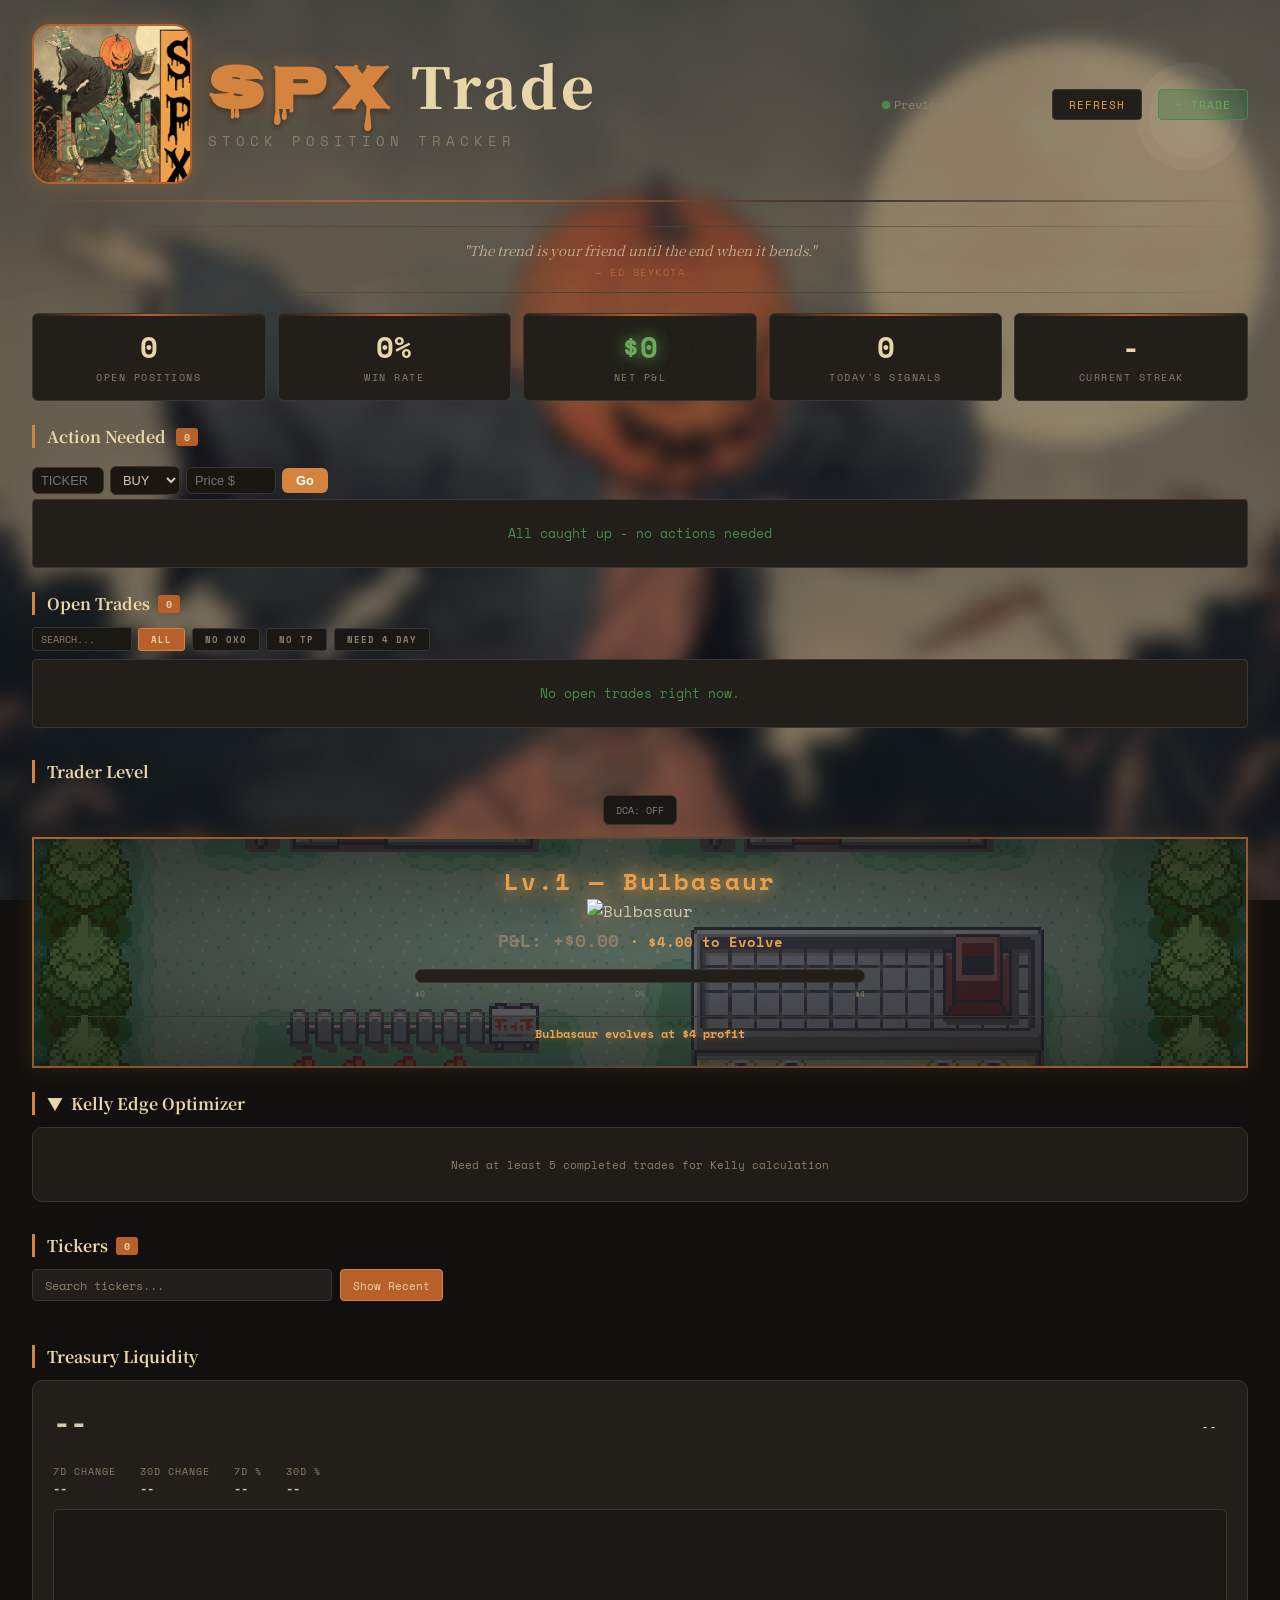
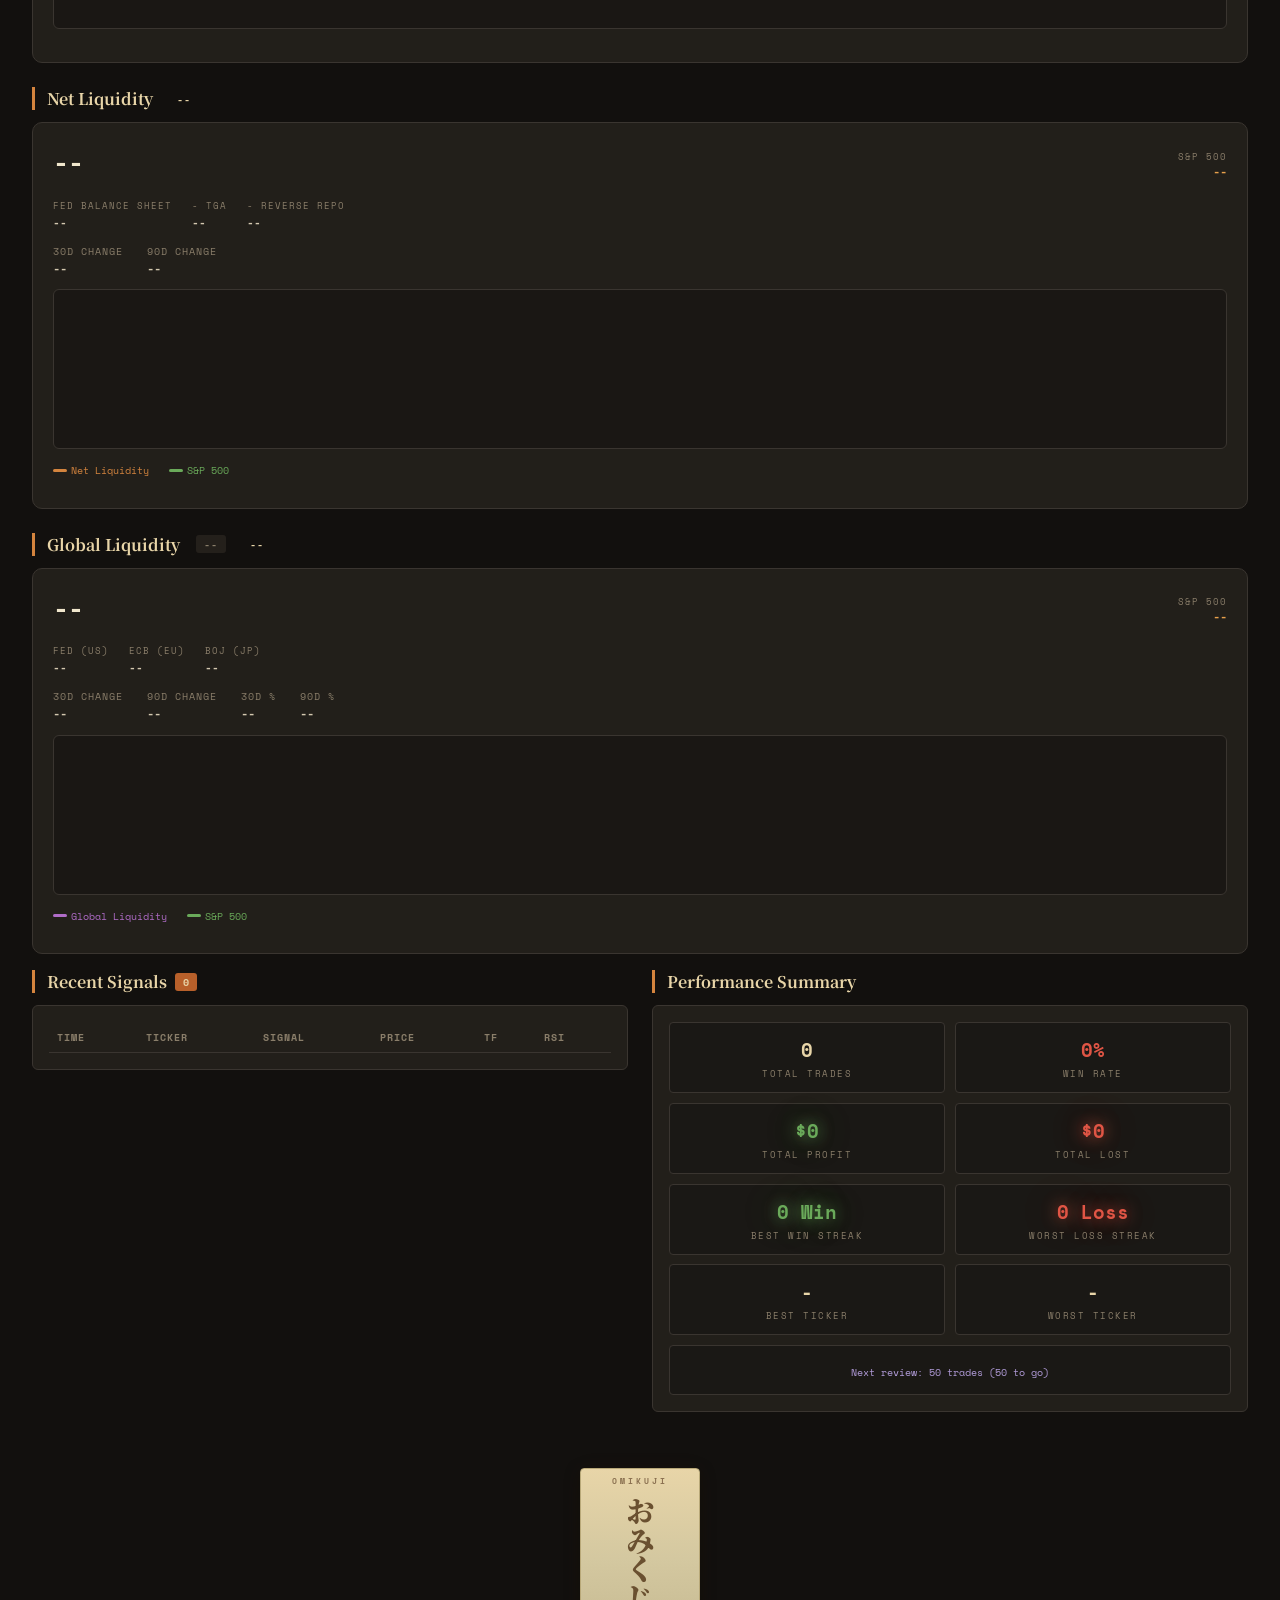
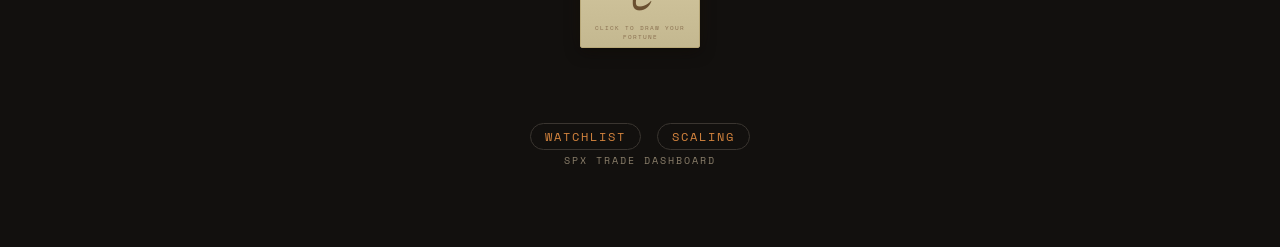
==== index.html @ b1666b26 "Add 1/64, 1/128, 1/256 Kelly fraction cards for smaller position sizing Co-Authored-By: Claude Opus " ====
<!DOCTYPE html>
<html lang="en">
<head>
    <meta charset="UTF-8">
    <meta name="viewport" content="width=device-width, initial-scale=1.0, maximum-scale=1.0, user-scalable=no">
    <meta name="theme-color" content="#12100e">
    <meta name="apple-mobile-web-app-capable" content="yes">
    <meta name="apple-mobile-web-app-status-bar-style" content="black-translucent">
    <link rel="manifest" href="manifest.json">
    <link rel="apple-touch-icon" href="icon-192.png">
    <title>SPX Trade Dashboard</title>
    <link rel="preconnect" href="https://fonts.googleapis.com">
    <link rel="preconnect" href="https://fonts.gstatic.com" crossorigin>
    <link href="https://fonts.googleapis.com/css2?family=Nosifer&family=Noto+Serif+JP:wght@400;700;900&family=Space+Mono:wght@400;700&display=swap" rel="stylesheet">
    <style>
        * { margin: 0; padding: 0; box-sizing: border-box; }

        :root {
            --bg-deep: #12100e;
            --bg-dark: #1a1815;
            --bg-card: #221f1a;
            --bg-card-hover: #2a2620;
            --border: #3a3530;
            --border-light: #4a4238;
            --text: #d4c8b0;
            --text-dim: #8a7e6a;
            --text-bright: #f0e6cc;
            --pumpkin: #d4843e;
            --pumpkin-glow: #e8a04c;
            --pumpkin-deep: #b8602a;
            --green-candle: #4a8a4a;
            --green-bright: #6aaa5a;
            --green-dim: #3d5c3d;
            --red-candle: #c44b3f;
            --red-bright: #e05545;
            --cream: #e8d5a8;
            --moon: #f5ecd0;
            --navy: #2d3040;
        }

        body {
            font-family: 'Space Mono', 'Noto Serif JP', monospace;
            background: var(--bg-deep);
            color: var(--text);
            min-height: 100vh;
            overflow-x: hidden;
            position: relative;
        }

        /* Full background image */
        .bg-watermark {
            position: fixed;
            top: -15vh; left: 0;
            width: 100vw;
            height: 115vh;
            object-fit: cover;
            object-position: center top;
            opacity: 0.55;
            pointer-events: none;
            z-index: 0;
        }

        /* ============ SVG BACKGROUND SCENE ============ */
        .scene-bg {
            position: fixed;
            top: 0; left: 0;
            width: 100%; height: 100%;
            z-index: 0;
            pointer-events: none;
        }

        /* ============ FOG ANIMATION ============ */
        @keyframes drift-right {
            0% { transform: translateX(-10%); opacity: 0.3; }
            50% { opacity: 0.5; }
            100% { transform: translateX(10%); opacity: 0.3; }
        }
        @keyframes drift-left {
            0% { transform: translateX(10%); opacity: 0.25; }
            50% { opacity: 0.45; }
            100% { transform: translateX(-10%); opacity: 0.25; }
        }
        @keyframes moon-glow {
            0%, 100% { filter: drop-shadow(0 0 30px #f5ecd044); }
            50% { filter: drop-shadow(0 0 50px #f5ecd066); }
        }
        @keyframes sway {
            0%, 100% { transform: rotate(-2deg); }
            50% { transform: rotate(2deg); }
        }
        @keyframes sway-reverse {
            0%, 100% { transform: rotate(2deg); }
            50% { transform: rotate(-2deg); }
        }
        @keyframes float-coin {
            0%, 100% { transform: translateY(0) rotate(0deg); opacity: 0.15; }
            50% { transform: translateY(-8px) rotate(10deg); opacity: 0.25; }
        }

        /* ============ MAIN CONTENT ============ */
        .content {
            position: relative;
            z-index: 1;
            padding: 1.5rem 2rem 4rem;
            max-width: 1400px;
            margin: 0 auto;
        }

        /* ============ HEADER ============ */
        .header {
            display: flex;
            justify-content: space-between;
            align-items: center;
            margin-bottom: 1.5rem;
            padding-bottom: 1rem;
            border-bottom: 2px solid var(--border);
            border-image: linear-gradient(90deg, transparent, var(--pumpkin-deep), var(--border), transparent) 1;
        }
        .header-left {
            display: flex;
            align-items: center;
            gap: 1rem;
        }
        .header-logo {
            width: 160px;
            height: 160px;
            border-radius: 18px;
            border: 2px solid var(--pumpkin-deep);
            box-shadow: 0 0 25px #d4843e44;
            object-fit: cover;
        }
        .header h1 {
            font-family: 'Noto Serif JP', serif;
            font-size: 3.5rem;
            font-weight: 900;
            color: var(--cream);
            letter-spacing: 3px;
            line-height: 1;
        }
        .header h1 span {
            font-family: 'Nosifer', cursive;
            font-size: 3.8rem;
            color: var(--pumpkin);
            text-shadow: 0 0 25px #d4843e44, 0 3px 6px #00000066;
            letter-spacing: 6px;
        }
        .header-sub {
            font-size: 0.85rem;
            color: var(--text-dim);
            letter-spacing: 5px;
            text-transform: uppercase;
            margin-top: 4px;
        }
        .header-right {
            display: flex;
            align-items: center;
            gap: 1rem;
            font-size: 0.75rem;
            color: var(--text-dim);
        }
        .refresh-btn {
            background: var(--bg-card);
            border: 1px solid var(--border);
            color: var(--pumpkin-glow);
            padding: 6px 16px;
            border-radius: 4px;
            cursor: pointer;
            font-family: 'Space Mono', monospace;
            font-size: 0.7rem;
            text-transform: uppercase;
            letter-spacing: 1px;
            transition: all 0.2s;
        }
        .refresh-btn:hover {
            background: var(--border);
            border-color: var(--pumpkin-deep);
            box-shadow: 0 0 10px #d4843e22;
        }
        .status-dot {
            width: 8px; height: 8px;
            border-radius: 50%;
            background: var(--green-candle);
            display: inline-block;
            margin-right: 4px;
            box-shadow: 0 0 6px #4a8a4a66;
        }
        .status-dot.error { background: var(--red-candle); box-shadow: 0 0 6px #c44b3f66; }
        .status-dot.loading { background: var(--pumpkin); animation: pulse 1s infinite; box-shadow: 0 0 6px #d4843e66; }
        @keyframes pulse { 0%, 100% { opacity: 1; } 50% { opacity: 0.4; } }

        /* ============ SECTION HEADERS ============ */
        .section-header {
            font-family: 'Noto Serif JP', serif;
            font-size: 1rem;
            font-weight: 700;
            color: var(--cream);
            margin-bottom: 0.75rem;
            display: flex;
            align-items: center;
            gap: 0.5rem;
            padding-left: 12px;
            border-left: 3px solid var(--pumpkin);
        }
        .section-header .count {
            background: var(--pumpkin-deep);
            color: var(--cream);
            font-family: 'Space Mono', monospace;
            font-size: 0.6rem;
            padding: 2px 8px;
            border-radius: 3px;
            font-weight: 700;
        }

        /* ============ QUOTE BANNER ============ */
        .quote-banner {
            text-align: center;
            padding: 0.8rem 2rem;
            margin-bottom: 1.25rem;
            border-top: 1px solid var(--border);
            border-bottom: 1px solid var(--border);
            border-image: linear-gradient(90deg, transparent, var(--border-light), transparent) 1;
            animation: fadeIn 1s ease;
        }
        @keyframes fadeIn { from { opacity: 0; } to { opacity: 1; } }
        .quote-text {
            font-family: 'Noto Serif JP', serif;
            font-size: 0.85rem;
            font-style: italic;
            color: var(--cream);
            opacity: 0.7;
            line-height: 1.5;
        }
        .quote-author {
            font-family: 'Space Mono', monospace;
            font-size: 0.6rem;
            color: var(--pumpkin);
            letter-spacing: 1.5px;
            text-transform: uppercase;
            margin-top: 0.3rem;
            opacity: 0.6;
        }

        /* ============ WEEKLY TASKS ============ */
        .weekly-tasks { margin-bottom: 1.25rem; }
        .weekly-tasks-list {
            background: var(--bg-card);
            border: 2px solid var(--pumpkin);
            border-radius: 10px;
            padding: 0.4rem 1rem;
            display: flex; flex-direction: column; gap: 0;
            box-shadow: 0 0 15px rgba(212, 132, 62, 0.15);
        }
        .weekly-task-item {
            display: flex; align-items: center; gap: 0.6rem;
            padding: 0.3rem 0.35rem;
            border-bottom: 1px solid rgba(58, 53, 48, 0.6);
            cursor: pointer; transition: opacity 0.2s, background 0.2s; border-radius: 4px;
        }
        .weekly-task-item:last-child { border-bottom: none; }
        .weekly-task-item:hover { background: rgba(212, 132, 62, 0.08); }
        .weekly-task-item.checked { opacity: 0.35; }
        .weekly-task-item.checked .task-text { text-decoration: line-through; }
        .weekly-task-checkbox {
            width: 20px; height: 20px; border: 2px solid var(--pumpkin);
            border-radius: 4px; flex-shrink: 0; display: flex; align-items: center;
            justify-content: center; background: rgba(212, 132, 62, 0.08);
            transition: all 0.2s; box-shadow: 0 0 6px rgba(212, 132, 62, 0.2);
        }
        .weekly-task-item:hover .weekly-task-checkbox { box-shadow: 0 0 10px rgba(212, 132, 62, 0.35); }
        .weekly-task-item.checked .weekly-task-checkbox { background: var(--green-candle); border-color: var(--green-candle); box-shadow: 0 0 8px rgba(74, 138, 74, 0.4); }
        .weekly-task-item.checked .weekly-task-checkbox::after { content: '\2713'; color: var(--text-bright); font-size: 0.8rem; font-weight: 700; }
        .weekly-task-item.sub-task { padding-left: 2rem; font-size: 0.8rem; }
        .weekly-task-item.sub-task .weekly-task-checkbox { width: 16px; height: 16px; border-width: 1.5px; }
        .weekly-task-item.sub-task .weekly-task-checkbox::after { font-size: 0.7rem; }
        .task-text { font-family: 'Space Mono', monospace; font-size: 0.75rem; color: var(--text-bright); transition: all 0.2s; }

        /* ============ 4-DAY CHECK ============ */
        .action-btn.four-day-btn { background: rgba(58, 53, 48, 0.3); color: var(--text-dim); border-color: rgba(58, 53, 48, 0.5); opacity: 0.5; }
        .action-btn.four-day-btn:hover { background: rgba(58, 53, 48, 0.5); color: var(--text); opacity: 0.8; }
        .action-btn.four-day-btn.checked { background: var(--green-dim); color: var(--green-bright); border-color: var(--green-candle); opacity: 1; }
        .action-btn.four-day-btn.needs-check { background: rgba(196, 75, 63, 0.15); color: var(--red-bright); border-color: var(--red-candle); opacity: 1; animation: flash4day 1.5s ease-in-out infinite alternate; }
        .filter-btn.need-4day-btn.has-alerts { background: rgba(196, 75, 63, 0.15); border-color: var(--red-candle); color: var(--red-bright); animation: flash4day 1s ease-in-out infinite alternate; }
        .filter-btn.need-4day-btn.has-alerts.active { background: rgba(196, 75, 63, 0.3); }
        @keyframes flash4day { from { opacity: 0.6; } to { opacity: 1; box-shadow: 0 0 10px rgba(196, 75, 63, 0.4); } }

        /* ============ QUICK STATS BAR ============ */
        .stats-bar {
            display: grid;
            grid-template-columns: repeat(auto-fit, minmax(160px, 1fr));
            gap: 0.75rem;
            margin-bottom: 1.5rem;
        }
        .stat-card {
            background: var(--bg-card);
            border: 1px solid var(--border);
            border-radius: 6px;
            padding: 1rem;
            text-align: center;
            position: relative;
            overflow: hidden;
        }
        .stat-card::before {
            content: '';
            position: absolute;
            top: 0; left: 0; right: 0;
            height: 2px;
            background: linear-gradient(90deg, transparent, var(--pumpkin-deep), transparent);
        }
        .stat-value {
            font-family: 'Space Mono', monospace;
            font-size: 1.8rem;
            font-weight: 700;
            color: var(--cream);
            line-height: 1.2;
        }
        .stat-value.green { color: var(--green-bright); text-shadow: 0 0 15px rgba(106,170,90,0.8), 0 0 40px rgba(106,170,90,0.4), 0 0 60px rgba(106,170,90,0.15); }
        .stat-value.red { color: var(--red-bright); text-shadow: 0 0 15px rgba(224,85,69,0.8), 0 0 40px rgba(224,85,69,0.4), 0 0 60px rgba(224,85,69,0.15); }
        .glow-green { color: var(--green-bright); text-shadow: 0 0 15px rgba(106,170,90,0.8), 0 0 40px rgba(106,170,90,0.4), 0 0 60px rgba(106,170,90,0.15); }
        .glow-red { color: var(--red-bright); text-shadow: 0 0 15px rgba(224,85,69,0.8), 0 0 40px rgba(224,85,69,0.4), 0 0 60px rgba(224,85,69,0.15); }
        .stat-label {
            font-size: 0.6rem;
            color: var(--text-dim);
            text-transform: uppercase;
            letter-spacing: 1.5px;
            margin-top: 6px;
        }

        /* ============ ACTION NEEDED ============ */
        .action-section { margin-bottom: 1.5rem; }
        .action-list {
            display: flex;
            flex-direction: column;
            gap: 0.5rem;
            max-height: 420px;
            overflow-y: auto;
            scrollbar-width: thin;
            scrollbar-color: var(--pumpkin-deep) var(--bg-dark);
        }
        .action-item {
            background: var(--bg-card);
            border: 1px solid var(--pumpkin-deep);
            border-left: 4px solid var(--pumpkin);
            border-radius: 4px;
            padding: 0.75rem 1rem;
            display: flex;
            justify-content: space-between;
            align-items: center;
        }
        .action-item .ticker-badge {
            background: var(--pumpkin);
            color: var(--bg-deep);
            font-weight: 700;
            font-size: 0.6rem;
            padding: 2px 6px;
            border-radius: 3px;
            margin-right: 0.75rem;
            letter-spacing: 1px;
        }
        .action-item .message { font-size: 0.8rem; color: var(--cream); }
        .action-item .meta { font-size: 0.7rem; color: var(--text-dim); }
        .action-buttons {
            display: flex;
            gap: 0.4rem;
            margin-top: 0.5rem;
        }
        .action-btn {
            font-family: 'Space Mono', monospace;
            font-size: 0.6rem;
            font-weight: 700;
            padding: 5px 12px;
            border-radius: 3px;
            border: 1px solid var(--border);
            cursor: pointer;
            text-transform: uppercase;
            letter-spacing: 1px;
            transition: all 0.2s;
        }
        .action-btn:hover { transform: translateY(-1px); }
        .action-btn.entered {
            background: var(--green-dim);
            color: var(--green-bright);
            border-color: var(--green-candle);
        }
        .action-btn.entered:hover { background: var(--green-candle); color: var(--cream); }
        .action-btn.skipped {
            background: var(--bg-dark);
            color: var(--text-dim);
            border-color: var(--border);
        }
        .action-btn.skipped:hover { background: var(--border); color: var(--text); }
        .action-btn.tp-hit {
            background: var(--green-dim);
            color: var(--green-bright);
            border-color: var(--green-candle);
        }
        .action-btn.tp-hit:hover { background: var(--green-candle); color: var(--cream); }
        .action-btn.stopped-out {
            background: #c44b3f22;
            color: var(--red-bright);
            border-color: var(--red-candle);
        }
        .action-btn.stopped-out:hover { background: var(--red-candle); color: var(--cream); }
        .action-btn.open-pos {
            background: #1f6feb22;
            color: #6a9fdb;
            border-color: #1f6feb44;
        }
        .action-btn.open-pos:hover { background: #1f6feb44; color: var(--cream); }
        .action-btn.won { background: var(--green-dim); color: var(--green-bright); border-color: var(--green-candle); }
        .action-btn.won:hover { background: var(--green-candle); color: var(--cream); }
        .action-btn.lost { background: #c44b3f22; color: var(--red-bright); border-color: var(--red-candle); }
        .action-btn.lost:hover { background: var(--red-candle); color: var(--cream); }
        .action-btn.zero { background: #1f6feb22; color: #6a9fdb; border-color: #1f6feb44; }
        .action-btn.zero:hover { background: #1f6feb44; color: var(--cream); }
        .action-btn.close-trade { background: #f5a62322; color: #f5a623; border-color: #f5a62344; display: none; }
        .action-btn.close-trade:hover { background: #f5a62344; color: var(--cream); }
        .reopen-btn { font-family: 'Space Mono', monospace; font-size: 0.5rem; font-weight: 700; padding: 2px 8px; border-radius: 3px; border: 1px solid #6a9fdb44; background: #1f6feb11; color: #6a9fdb; cursor: pointer; }
        .reopen-btn:hover { background: #1f6feb33; color: var(--cream); }
        .pnl-badge { display: inline-block; font-size: 0.5rem; font-weight: 700; padding: 1px 6px; border-radius: 3px; margin-left: 0; vertical-align: middle; }
        .pnl-badge.positive { background: var(--green-dim); color: var(--green-bright); }
        .pnl-badge.negative { background: #c44b3f22; color: var(--red-bright); }
        .pnl-badge.neutral { background: #1f6feb22; color: #6a9fdb; }
        .stock-logo { width: 22px; height: 22px; border-radius: 50%; object-fit: contain; background: var(--bg-dark); border: 1px solid var(--border); vertical-align: middle; margin-right: 6px; }
        .stock-logo-fallback { display: inline-flex; width: 22px; height: 22px; border-radius: 50%; align-items: center; justify-content: center; font-size: 0.45rem; font-weight: 700; color: var(--cream); background: var(--pumpkin-deep); vertical-align: middle; margin-right: 6px; }
        .ticker-card .stock-logo, .ticker-card .stock-logo-fallback { width: 28px; height: 28px; font-size: 0.5rem; margin-right: 0; }
        .open-trades-filters { display: flex; gap: 0.4rem; margin-bottom: 0.5rem; align-items: center; }
        .ot-search {
            font-family: 'Space Mono', monospace; font-size: 0.6rem;
            background: var(--bg-dark); border: 1px solid var(--border);
            color: var(--text); border-radius: 3px; padding: 4px 8px;
            width: 100px; text-transform: uppercase;
        }
        .ot-search::placeholder { color: var(--text-dim); }
        .ot-search:focus { outline: none; border-color: var(--pumpkin); }
        .ao-badge {
            font-family: 'Space Mono', monospace;
            font-size: 0.55rem; font-weight: 700;
            padding: 2px 6px; border-radius: 3px;
            letter-spacing: 1px;
            color: var(--pumpkin-glow);
            background: rgba(232, 160, 76, 0.12);
            border: 1px solid rgba(232, 160, 76, 0.5);
            text-shadow: 0 0 6px rgba(232, 160, 76, 0.7);
        }
        .filter-btn {
            font-family: 'Space Mono', monospace; font-size: 0.55rem; font-weight: 700; padding: 4px 12px;
            border-radius: 3px; border: 1px solid var(--border); background: var(--bg-dark); color: var(--text-dim);
            cursor: pointer; text-transform: uppercase; letter-spacing: 1px; transition: all 0.2s;
        }
        .filter-btn:hover { border-color: var(--pumpkin); color: var(--text); }
        .filter-btn.active { background: var(--pumpkin-deep); color: var(--cream); border-color: var(--pumpkin); }
        .action-btn:disabled {
            opacity: 0.4;
            cursor: default;
            transform: none;
        }
        /* Entry size input */
        .entry-input {
            font-family: 'Space Mono', monospace;
            font-size: 0.6rem;
            background: var(--bg-dark);
            border: 1px solid var(--border);
            color: var(--cream);
            padding: 4px 8px;
            border-radius: 3px;
            width: 60px;
            text-align: center;
        }
        .entry-input::placeholder { color: var(--text-dim); }
        .entry-input:focus { outline: none; border-color: var(--pumpkin); }
        .tap-copy { cursor: pointer; padding: 1px 4px; border-radius: 3px; -webkit-tap-highlight-color: transparent; -webkit-user-select: none; user-select: none; }
        .tap-copy:active { background: var(--green-dim, #1a3a1a); }
        .no-actions {
            background: var(--bg-card);
            border: 1px solid var(--border);
            border-radius: 4px;
            padding: 1.5rem;
            text-align: center;
            color: var(--green-candle);
            font-size: 0.8rem;
        }

        /* ============ BUY/SELL TOGGLE ============ */
        .side-toggle {
            display: flex;
            background: var(--bg-dark);
            border: 1px solid var(--border);
            border-radius: 4px;
            overflow: hidden;
            font-family: 'Space Mono', monospace;
            font-size: 0.55rem;
            font-weight: 700;
            letter-spacing: 1px;
        }
        .side-toggle button {
            padding: 4px 10px;
            border: none;
            cursor: pointer;
            text-transform: uppercase;
            transition: all 0.2s;
            background: transparent;
            color: var(--text-dim);
            font-family: inherit;
            font-size: inherit;
            font-weight: inherit;
            letter-spacing: inherit;
        }
        .side-toggle button.active-buy {
            background: var(--green-dim);
            color: var(--green-bright);
        }
        .side-toggle button.active-sell {
            background: #c44b3f33;
            color: var(--red-bright);
        }
        .side-toggle button:hover:not(.active-buy):not(.active-sell) {
            background: var(--border);
            color: var(--text);
        }
        .ticker-side-label {
            font-family: 'Space Mono', monospace;
            font-size: 0.5rem;
            font-weight: 700;
            letter-spacing: 1px;
            text-transform: uppercase;
            padding: 2px 6px;
            border-radius: 2px;
            margin-left: 0.5rem;
        }
        .ticker-side-label.buy { color: var(--green-bright); }
        .ticker-side-label.sell { color: var(--red-bright); }

        /* ============ TICKER GRID ============ */
        .ticker-search-bar {
            display: flex;
            gap: 0.5rem;
            margin-bottom: 0.75rem;
            align-items: center;
        }
        .ticker-search-bar input {
            flex: 1;
            max-width: 300px;
            padding: 0.4rem 0.75rem;
            background: var(--bg-card);
            border: 1px solid var(--border);
            border-radius: 4px;
            color: var(--cream);
            font-family: 'Space Mono', monospace;
            font-size: 0.75rem;
        }
        .ticker-search-bar input::placeholder { color: var(--text-dim); }
        .ticker-search-bar input:focus {
            outline: none;
            border-color: var(--pumpkin);
        }
        .ticker-search-bar button {
            padding: 0.4rem 0.75rem;
            background: var(--bg-card);
            border: 1px solid var(--border);
            border-radius: 4px;
            color: var(--text-dim);
            font-family: 'Space Mono', monospace;
            font-size: 0.7rem;
            cursor: pointer;
            transition: all 0.2s;
        }
        .ticker-search-bar button:hover { border-color: var(--pumpkin); color: var(--cream); }
        .ticker-search-bar button.active {
            background: var(--pumpkin-deep);
            border-color: var(--pumpkin);
            color: var(--cream);
        }
        .ticker-grid {
            display: grid;
            grid-template-columns: repeat(auto-fill, minmax(270px, 1fr));
            gap: 0.75rem;
            margin-bottom: 1.5rem;
        }
        .ticker-card {
            background: var(--bg-card);
            border: 1px solid var(--border);
            border-radius: 6px;
            padding: 1rem;
            transition: all 0.25s;
            position: relative;
            overflow: hidden;
        }
        .ticker-card::after {
            content: '';
            position: absolute;
            bottom: 0; left: 0; right: 0;
            height: 40px;
            background: linear-gradient(transparent, #1a181508);
            pointer-events: none;
        }
        .ticker-card:hover {
            border-color: var(--pumpkin-deep);
            box-shadow: 0 4px 20px #0008, 0 0 15px #d4843e11;
            transform: translateY(-2px);
        }
        .ticker-card-header {
            display: flex;
            justify-content: space-between;
            align-items: center;
            margin-bottom: 0.75rem;
        }
        .ticker-name {
            font-family: 'Noto Serif JP', serif;
            font-size: 1.2rem;
            font-weight: 900;
            color: var(--cream);
            letter-spacing: 1px;
        }
        .ticker-status {
            font-family: 'Space Mono', monospace;
            font-size: 0.55rem;
            font-weight: 700;
            padding: 3px 8px;
            border-radius: 3px;
            text-transform: uppercase;
            letter-spacing: 1px;
        }
        .ticker-status.OPEN { background: #1f6feb22; color: #6a9fdb; border: 1px solid #1f6feb44; }
        .ticker-status.PROFIT { background: #3d5c3d44; color: var(--green-bright); border: 1px solid var(--green-dim); }
        .ticker-status.STOPPED { background: #c44b3f22; color: var(--red-bright); border: 1px solid #c44b3f44; }
        .ticker-status.IDLE { background: var(--bg-dark); color: var(--text-dim); border: 1px solid var(--border); }
        .ticker-status.NEW_SIGNAL { background: #d4843e22; color: var(--pumpkin-glow); border: 1px solid var(--pumpkin-deep); }

        .ticker-detail {
            display: grid;
            grid-template-columns: 1fr 1fr;
            gap: 0.35rem 1rem;
            font-size: 0.75rem;
        }
        .ticker-detail dt { color: var(--text-dim); font-size: 0.65rem; letter-spacing: 0.5px; }
        .ticker-detail dd { color: var(--text); font-weight: 700; text-align: right; }
        .ticker-detail dd.green { color: var(--green-bright); }
        .ticker-detail dd.red { color: var(--red-bright); }
        .ticker-phase {
            margin-top: 0.6rem;
            padding-top: 0.6rem;
            border-top: 1px solid var(--border);
            font-size: 0.65rem;
            color: var(--text-dim);
            font-style: italic;
        }
        .ticker-action {
            font-size: 0.7rem;
            color: var(--pumpkin-glow);
            margin-top: 0.3rem;
        }
        .ticker-links {
            display: flex;
            gap: 0.4rem;
            margin-top: 0.6rem;
            padding-top: 0.6rem;
            border-top: 1px solid var(--border);
        }
        .ticker-link {
            font-family: 'Space Mono', monospace;
            font-size: 0.5rem;
            font-weight: 700;
            padding: 4px 10px;
            border-radius: 3px;
            text-decoration: none;
            text-transform: uppercase;
            letter-spacing: 1px;
            transition: all 0.2s;
            border: 1px solid var(--border);
            background: var(--bg-dark);
            color: var(--text-dim);
        }
        .ticker-link:hover {
            border-color: var(--pumpkin-deep);
            color: var(--cream);
            background: var(--border);
        }
        .ticker-link.tv { color: #2196F3; border-color: #2196F322; }
        .ticker-link.tv:hover { background: #2196F322; border-color: #2196F3; color: #64B5F6; }
        .ticker-link.hl { color: #4ade80; border-color: #4ade8022; }
        .ticker-link.hl:hover { background: #4ade8022; border-color: #4ade80; color: #86efac; }


        /* ============ ADD TO PORTFOLIO BUTTON ============ */
        .portfolio-btn {
            background: var(--bg-card); border: 1px solid var(--pumpkin-deep); color: var(--pumpkin-glow);
            padding: 6px 16px; border-radius: 4px; cursor: pointer; font-family: 'Space Mono', monospace;
            font-size: 0.7rem; font-weight: 700; text-transform: uppercase; letter-spacing: 1px; transition: all 0.2s;
        }
        .portfolio-btn:hover { background: var(--pumpkin-deep); color: var(--cream); box-shadow: 0 0 10px #d4843e33; }

        /* ============ BOTTOM GRID ============ */
        .bottom-grid {
            display: grid;
            grid-template-columns: 1fr 1fr;
            gap: 1.5rem;
            margin-bottom: 1.5rem;
        }
        /* ============ LEVEL UP OVERLAY ============ */
        .levelup-overlay {
            position: fixed;
            top: 0; left: 0; right: 0; bottom: 0;
            background: rgba(0,0,0,0.9);
            z-index: 9999;
            display: flex;
            align-items: center;
            justify-content: center;
            cursor: pointer;
            animation: levelupFadeIn 0.5s ease;
        }
        @keyframes levelupFadeIn { from { opacity: 0; } to { opacity: 1; } }
        @keyframes levelupPulse { 0%, 100% { transform: scale(1); } 50% { transform: scale(1.05); } }
        @keyframes levelupGlow {
            0%, 100% { text-shadow: 0 0 20px var(--pumpkin-glow), 0 0 40px rgba(232,160,76,0.5), 0 0 80px rgba(232,160,76,0.2); }
            50% { text-shadow: 0 0 30px var(--pumpkin-glow), 0 0 60px rgba(232,160,76,0.7), 0 0 100px rgba(232,160,76,0.3); }
        }
        @keyframes pokeBounce { 0%, 100% { transform: translateY(0) scale(1); } 50% { transform: translateY(-20px) scale(1.1); } }
        @keyframes pokeEvolve {
            0% { filter: brightness(1) drop-shadow(0 0 10px var(--pumpkin-glow)); transform: scale(1); }
            40% { filter: brightness(3) drop-shadow(0 0 40px white); transform: scale(1.3); }
            60% { filter: brightness(3) drop-shadow(0 0 40px white); transform: scale(1.3); }
            100% { filter: brightness(1) drop-shadow(0 0 20px var(--pumpkin-glow)); transform: scale(1); }
        }
        .levelup-content { text-align: center; animation: levelupPulse 2s ease infinite; }
        .levelup-pokemon {
            width: 160px; height: 160px;
            image-rendering: pixelated;
            animation: pokeBounce 1.5s ease infinite;
            filter: drop-shadow(0 0 20px var(--pumpkin-glow)) drop-shadow(0 0 40px rgba(232,160,76,0.3));
        }
        .levelup-pokemon.evolving { animation: pokeEvolve 1.5s ease forwards; }
        .levelup-title {
            font-size: 2.5rem; font-weight: 900; color: var(--pumpkin-glow);
            letter-spacing: 4px; animation: levelupGlow 2s ease infinite; margin: 0.5rem 0;
        }
        .levelup-detail { font-size: 1rem; color: var(--text-bright); margin-bottom: 0.5rem; line-height: 1.8; }
        .levelup-pokename { font-size: 1.4rem; font-weight: 700; color: var(--cream); letter-spacing: 2px; margin-bottom: 1.5rem; }
        .levelup-tap { font-size: 0.65rem; color: var(--text-dim); letter-spacing: 3px; text-transform: uppercase; }

        /* ============ POKEMON SCALING SECTION ============ */
        .pokemon-section { margin: 1.5rem 0; }
        .pokemon-box {
            background: rgba(18,16,14,0.9);
            border: 2px solid var(--pumpkin-deep);
            border-image: linear-gradient(135deg, var(--pumpkin-deep), var(--border-light), var(--pumpkin-deep)) 1;
            padding: 1.5rem 2rem;
            box-shadow: 0 0 20px rgba(212,132,62,0.15), inset 0 0 30px rgba(0,0,0,0.3);
            position: relative;
            overflow: hidden;
            z-index: 1;
        }
        .pokemon-box::before {
            content: '';
            position: absolute;
            top: 0; left: 0; right: 0; bottom: 0;
            background-image: var(--location-bg);
            background-size: cover;
            background-position: center;
            image-rendering: pixelated;
            z-index: -2;
            opacity: 0.8;
        }
        .pokemon-box::after {
            content: '';
            position: absolute;
            top: 0; left: 0; right: 0; bottom: 0;
            background: radial-gradient(ellipse at center, rgba(18,16,14,0.5) 0%, rgba(18,16,14,0.8) 100%);
            z-index: -1;
        }
        .pokemon-header { text-align: center; margin-bottom: 1rem; }
        .pokemon-level-name {
            font-size: 1.5rem; font-weight: 900; color: var(--pumpkin-glow);
            text-shadow: 0 0 15px var(--pumpkin-glow), 0 0 30px rgba(232,160,76,0.5);
            letter-spacing: 2px;
        }
        .pokemon-sprite {
            width: 280px; height: 280px; image-rendering: pixelated;
            filter: drop-shadow(0 0 15px var(--pumpkin-glow));
            margin: -2rem 0 -4rem;
        }
        .pokemon-pnl { font-size: 1.1rem; font-weight: 700; margin-top: 0.3rem; }
        .pokemon-pnl.positive { color: var(--green-bright); text-shadow: 0 0 10px var(--green-bright); }
        .pokemon-pnl.negative { color: var(--red-bright); text-shadow: 0 0 10px var(--red-bright); }
        .pokemon-pnl.zero { color: var(--text-dim); }
        .pokemon-range { font-size: 0.6rem; color: var(--text-dim); margin-top: 0.2rem; }
        .pokemon-xp-bar { margin: 0.8rem auto 1rem; max-width: 450px; }
        .pokemon-xp-track {
            height: 14px; background: var(--bg-card); border: 1px solid var(--border);
            border-radius: 7px; overflow: hidden;
        }
        .pokemon-xp-fill {
            height: 100%; border-radius: 7px;
            background: linear-gradient(90deg, var(--pumpkin-deep), var(--pumpkin-glow));
            box-shadow: 0 0 10px var(--pumpkin-glow), 0 0 20px rgba(232,160,76,0.3);
            transition: width 0.8s ease;
        }
        .pokemon-xp-labels {
            display: flex; justify-content: space-between;
            margin-top: 0.3rem; font-size: 0.5rem; color: var(--text-dim);
        }
        .pokemon-next-evolve {
            text-align: center; margin-top: 0.8rem; font-size: 0.75rem;
            color: var(--pumpkin-glow); text-shadow: 0 0 8px rgba(232,160,76,0.4);
            font-weight: 700; padding-top: 0.5rem; border-top: 1px solid var(--border);
        }

        /* ============ DCA CONTROLS ============ */
        .dca-controls {
            display: flex; gap: 0.5rem; align-items: center;
            justify-content: center; margin-bottom: 0.75rem;
            flex-wrap: wrap;
        }
        .dca-toggle-btn {
            font-family: 'Space Mono', monospace; font-size: 0.65rem;
            padding: 0.35rem 0.75rem; border-radius: 6px;
            border: 1px solid var(--border); background: var(--bg-dark);
            color: var(--text-dim); cursor: pointer; transition: all 0.2s;
        }
        .dca-toggle-btn.active {
            background: rgba(212,132,62,0.15);
            border-color: var(--pumpkin); color: var(--pumpkin-glow);
            text-shadow: 0 0 8px rgba(232,160,76,0.4);
        }
        .dca-levelup-btn {
            font-family: 'Space Mono', monospace; font-size: 0.6rem;
            padding: 0.35rem 0.75rem; border-radius: 6px;
            border: 1px solid var(--green-bright);
            background: rgba(106,170,90,0.1); color: var(--green-bright);
            cursor: pointer; text-shadow: 0 0 8px rgba(106,170,90,0.3);
        }
        .dca-levelup-btn:hover { background: rgba(106,170,90,0.2); }
        .dca-levelup-btn:disabled { opacity: 0.4; cursor: default; }
        .dca-reset-btn {
            font-family: 'Space Mono', monospace; font-size: 0.55rem;
            padding: 0.3rem 0.6rem; border-radius: 6px;
            border: 1px solid var(--red-bright);
            background: rgba(224,85,69,0.08); color: var(--red-bright);
            cursor: pointer;
        }
        .dca-reset-btn:hover { background: rgba(224,85,69,0.2); }
        .dca-organic-label {
            text-align: center; font-size: 0.6rem;
            color: var(--text-dim); margin-top: 0.4rem;
        }
        .dca-organic-label img {
            width: 20px; height: 20px;
            image-rendering: pixelated; vertical-align: middle; margin: 0 3px;
        }
        .dca-deposit-total {
            text-align: center; font-size: 0.6rem;
            color: var(--pumpkin-glow); margin-top: 0.3rem;
        }
        .dca-health {
            text-align: center; margin: 0.5rem 0;
            padding: 0.5rem; background: var(--bg-dark);
            border: 1px solid var(--border); border-radius: 6px;
        }
        .dca-health .health-status { font-weight: 700; font-size: 0.75rem; }
        .dca-health .health-status.healthy { color: var(--green-bright); text-shadow: 0 0 8px rgba(106,170,90,0.5); }
        .dca-health .health-status.caution { color: #ffa726; text-shadow: 0 0 8px #ffa726; }
        .dca-health .health-status.danger { color: var(--red-bright); text-shadow: 0 0 8px rgba(224,85,69,0.5); }
        .dca-health .health-detail { font-size: 0.6rem; color: var(--text-dim); margin-top: 0.2rem; }
        .dca-health .health-roi { font-size: 0.6rem; margin-top: 0.15rem; }
        .dca-health .health-roi.positive { color: var(--green-bright); }
        .dca-health .health-roi.negative { color: var(--red-bright); }

        /* ============ POKEMON SIZE CHIPS ============ */
        .pokemon-sizes {
            display: flex; gap: 0.5rem;
            justify-content: center; margin-top: 0.5rem;
        }
        .pokemon-size-chip {
            display: inline-flex; align-items: center; gap: 3px;
            font-family: 'Space Mono', monospace; font-size: 0.7rem;
            font-weight: 700; padding: 0.25rem 0.5rem;
            border-radius: 12px; border: 1px solid var(--border);
            background: var(--bg-dark); color: var(--text);
        }
        .pokemon-size-chip.lead {
            border-color: var(--pumpkin); color: var(--pumpkin-glow);
            background: rgba(212,132,62,0.1);
        }
        .pokemon-size-chip.half {
            border-color: var(--text-dim); color: var(--text-dim);
            font-size: 0.6rem;
        }
        .pokemon-size-chip.quarter {
            border-color: #f5c842; color: #f5c842;
            background: rgba(245,200,66,0.08);
            font-size: 0.6rem;
        }
        .pokemon-size-chip.eighth {
            border-color: #e85454; color: #e85454;
            background: rgba(232,84,84,0.08);
            font-size: 0.6rem;
        }
        .kelly-sizes-grid {
            display: flex; flex-wrap: wrap; gap: 0.5rem;
            justify-content: center; margin-top: 0.6rem;
        }
        .kelly-size-card {
            display: flex; flex-direction: column; align-items: center;
            padding: 0.4rem 0.7rem; border-radius: 10px;
            border: 1px solid var(--border); background: var(--bg-dark);
            min-width: 90px;
        }
        .kelly-size-card.half-k {
            border-color: var(--pumpkin);
            background: rgba(212,132,62,0.1);
        }
        .kelly-size-card.quarter-k {
            border-color: #f5c842;
            background: rgba(245,200,66,0.08);
        }
        .kelly-size-card.eighth-k {
            border-color: #e85454;
            background: rgba(232,84,84,0.08);
        }
        .kelly-size-card.sixteenth-k {
            border-color: #b388ff;
            background: rgba(179,136,255,0.08);
        }
        .kelly-size-card.thirtysecond-k {
            border-color: #4dd0e1;
            background: rgba(77,208,225,0.08);
        }
        .kelly-size-card.sixtyfourth-k {
            border-color: #66bb6a;
            background: rgba(102,187,106,0.08);
        }
        .kelly-size-card.onetwentyeighth-k {
            border-color: #ffa726;
            background: rgba(255,167,38,0.08);
        }
        .kelly-size-card.twofiftysixth-k {
            border-color: #ef5350;
            background: rgba(239,83,80,0.08);
        }
        .kelly-size-label {
            font-size: 0.5rem; text-transform: uppercase;
            letter-spacing: 1px; color: var(--text-dim);
            margin-bottom: 0.15rem;
        }
        .kelly-size-val {
            font-size: 1.1rem; font-weight: 700;
            font-family: 'Space Mono', monospace;
        }
        .kelly-size-card.half-k .kelly-size-val { color: var(--pumpkin-glow); }
        .kelly-size-card.quarter-k .kelly-size-val { color: #f5c842; }
        .kelly-size-card.eighth-k .kelly-size-val { color: #e85454; }
        .kelly-size-card.sixteenth-k .kelly-size-val { color: #b388ff; }
        .kelly-size-card.thirtysecond-k .kelly-size-val { color: #4dd0e1; }
        .kelly-size-card.sixtyfourth-k .kelly-size-val { color: #66bb6a; }
        .kelly-size-card.onetwentyeighth-k .kelly-size-val { color: #ffa726; }
        .kelly-size-card.twofiftysixth-k .kelly-size-val { color: #ef5350; }
        .kelly-size-per {
            font-size: 0.45rem; color: var(--text-dim);
            margin-top: 0.1rem;
        }

        /* ============ KELLY EDGE OPTIMIZER ============ */
        .kelly-section { margin-bottom: 1.5rem; }
        .kelly-grid {
            display: grid;
            grid-template-columns: repeat(4, 1fr);
            gap: 0.5rem; margin-bottom: 0.75rem;
        }
        .kelly-stat {
            background: var(--bg-dark);
            border: 1px solid var(--border);
            border-radius: 6px;
            padding: 0.5rem 0.4rem; text-align: center;
        }
        .kelly-stat .kval {
            font-family: 'Space Mono', monospace;
            font-size: 1.1rem; font-weight: 700;
            color: var(--text-bright); line-height: 1.2;
        }
        .kelly-stat .klbl {
            font-size: 0.5rem; color: var(--text-dim);
            text-transform: uppercase; letter-spacing: 1px;
            margin-top: 3px;
        }
        .kelly-compare {
            display: flex; align-items: center; gap: 0.75rem;
            padding: 0.6rem 0.75rem; background: var(--bg-dark);
            border: 1px solid var(--border); border-radius: 6px;
            margin-bottom: 0.5rem;
        }
        .kelly-compare-label {
            font-size: 0.6rem; color: var(--text-dim);
            text-transform: uppercase; letter-spacing: 1px;
            min-width: 70px;
        }
        .kelly-bar-track {
            flex: 1; height: 8px; background: var(--bg-deep);
            border-radius: 4px; overflow: hidden; position: relative;
        }
        .kelly-bar-fill {
            height: 100%; border-radius: 4px;
            transition: width 0.5s ease;
        }
        .kelly-compare-val {
            font-family: 'Space Mono', monospace;
            font-size: 0.75rem; font-weight: 700;
            min-width: 50px; text-align: right;
        }
        .kelly-verdict {
            text-align: center; padding: 0.6rem;
            border-radius: 6px; font-size: 0.7rem;
            font-weight: 700; letter-spacing: 1px;
            margin-top: 0.5rem;
        }
        .kelly-verdict.safe {
            background: rgba(106,170,90,0.1);
            border: 1px solid var(--green-bright);
            color: var(--green-bright);
        }
        .kelly-verdict.optimal {
            background: rgba(212,132,62,0.1);
            border: 1px solid var(--pumpkin);
            color: var(--pumpkin-glow);
        }
        .kelly-verdict.hot {
            background: rgba(224,85,69,0.1);
            border: 1px solid var(--red-bright);
            color: var(--red-bright);
        }
        /* ============ TOAST ============ */
        #toastContainer {
            position: fixed; top: 1rem; right: 1rem;
            z-index: 99999; display: flex;
            flex-direction: column; gap: 0.5rem;
        }
        .toast {
            padding: 0.6rem 1.2rem; border-radius: 8px;
            font-size: 0.75rem; font-family: 'Space Mono', monospace;
            color: var(--text-bright); opacity: 0;
            transform: translateX(100%);
            transition: all 0.35s ease;
            background: rgba(196,75,63,0.9);
        }
        .toast.success { background: rgba(74,138,74,0.9); }
        .toast.show { opacity: 1; transform: translateX(0); }

        /* ============ STRATEGY REVIEW BUTTON ============ */
        .review-banner {
            display: none;
            margin-bottom: 1.25rem;
        }
        .review-banner.visible { display: block; }
        .review-btn {
            width: 100%;
            font-family: 'Space Mono', monospace;
            font-size: 0.85rem;
            font-weight: 700;
            padding: 0.7rem 1.2rem;
            background: linear-gradient(135deg, #1a1200 0%, #2a1800 100%);
            border: 1px solid #ff9800;
            color: #ffb74d;
            text-transform: uppercase;
            letter-spacing: 1px;
            animation: flashReview 1.5s ease-in-out infinite alternate;
            transition: all 0.2s;
            cursor: pointer;
            border-radius: 6px;
        }
        .review-btn:hover {
            background: linear-gradient(135deg, #2a1f00 0%, #3a2a00 100%);
            border-color: #ffb74d;
        }
        .review-btn .review-sub {
            display: block;
            font-size: 0.55rem;
            font-weight: 400;
            color: #b8860b;
            margin-top: 4px;
        }
        @keyframes flashReview {
            0% { box-shadow: 0 0 8px rgba(255,152,0,0.3); text-shadow: 0 0 6px rgba(255,152,0,0.3); opacity: 1; }
            50% { box-shadow: 0 0 30px rgba(255,152,0,0.9), 0 0 60px rgba(255,152,0,0.4); text-shadow: 0 0 15px rgba(255,152,0,0.9); opacity: 0.6; }
            100% { box-shadow: 0 0 8px rgba(255,152,0,0.3); text-shadow: 0 0 6px rgba(255,152,0,0.3); opacity: 1; }
        }
        .kelly-milestone {
            display: flex; align-items: center; gap: 0.5rem;
            padding: 0.4rem 0.6rem; font-size: 0.6rem;
            color: var(--text-dim); background: var(--bg-dark);
            border: 1px solid var(--border); border-radius: 4px;
            margin-top: 0.5rem;
        }
        .kelly-milestone .km-val {
            color: var(--green-bright); font-weight: 700;
            font-family: 'Space Mono', monospace;
        }
        .kelly-stock-input {
            font-family: 'Space Mono', monospace;
            font-size: 0.7rem; width: 40px; text-align: center;
            background: var(--bg-deep); color: var(--pumpkin-glow);
            border: 1px solid var(--border); border-radius: 4px;
            padding: 2px 4px;
        }

        /* ============ LIQUIDITY SECTION ============ */
        .liquidity-section { margin: 1.5rem 0; }
        .liquidity-box {
            background: var(--bg-card);
            border: 1px solid var(--border);
            border-radius: 10px;
            padding: 1.25rem;
        }
        .liquidity-top {
            display: flex;
            align-items: center;
            justify-content: space-between;
            gap: 1rem;
            flex-wrap: wrap;
            margin-bottom: 1rem;
        }
        .liquidity-balance {
            font-family: 'Space Mono', monospace;
            font-size: 1.8rem;
            font-weight: 700;
            letter-spacing: -1px;
        }
        .liquidity-balance.bullish {
            color: var(--green-bright);
            text-shadow: 0 0 12px rgba(106,170,90,0.5), 0 0 4px rgba(106,170,90,0.3);
        }
        .liquidity-balance.bearish {
            color: var(--red-bright);
            text-shadow: 0 0 12px rgba(224,85,69,0.5), 0 0 4px rgba(224,85,69,0.3);
        }
        .liquidity-zone {
            display: inline-block;
            font-family: 'Space Mono', monospace;
            font-size: 0.65rem;
            font-weight: 700;
            letter-spacing: 1.5px;
            padding: 3px 10px;
            border-radius: 4px;
            text-transform: uppercase;
            position: relative;
            cursor: help;
        }
        .liquidity-zone .zone-tip {
            display: none;
            position: absolute;
            right: 0;
            top: calc(100% + 8px);
            width: 260px;
            background: var(--bg-dark);
            border: 1px solid var(--border-light);
            border-radius: 6px;
            padding: 0.6rem 0.75rem;
            font-size: 0.7rem;
            font-weight: 400;
            letter-spacing: 0;
            text-transform: none;
            color: var(--text);
            line-height: 1.5;
            z-index: 50;
            box-shadow: 0 4px 16px rgba(0,0,0,0.4);
            white-space: normal;
        }
        .liquidity-zone:hover .zone-tip,
        .liquidity-zone.tip-open .zone-tip { display: block; }
        .liquidity-zone.green { background: rgba(74,138,74,0.2); color: var(--green-bright); border: 1px solid var(--green-candle); }
        .liquidity-zone.red { background: rgba(196,75,63,0.2); color: var(--red-bright); border: 1px solid var(--red-candle); }
        .liquidity-zone.orange { background: rgba(212,132,62,0.2); color: var(--pumpkin-glow); border: 1px solid var(--pumpkin); }
        .liquidity-zone.gray { background: rgba(138,126,106,0.15); color: var(--text-dim); border: 1px solid var(--border-light); }
        .liquidity-changes {
            display: flex;
            gap: 1.5rem;
            margin-bottom: 0.8rem;
            flex-wrap: wrap;
        }
        .liquidity-change {
            font-family: 'Space Mono', monospace;
            font-size: 0.75rem;
        }
        .liquidity-change .label { color: var(--text-dim); font-size: 0.6rem; letter-spacing: 1px; text-transform: uppercase; }
        .liquidity-change .value { font-weight: 700; margin-top: 2px; }
        .liquidity-change .value.up { color: var(--green-bright); }
        .liquidity-change .value.down { color: var(--red-bright); }
        .liquidity-chart-wrap {
            position: relative;
            width: 100%;
            height: 120px;
            margin: 0.8rem 0;
            border-radius: 6px;
            overflow: hidden;
            background: rgba(18,16,14,0.5);
            border: 1px solid var(--border);
        }
        .liquidity-chart-wrap canvas {
            width: 100%;
            height: 100%;
            display: block;
        }
        .liquidity-insight {
            font-family: 'Noto Serif JP', serif;
            font-size: 0.75rem;
            font-style: italic;
            color: var(--cream);
            opacity: 0.7;
            margin-top: 0.6rem;
            line-height: 1.4;
        }
        .liquidity-signal-badge {
            display: inline-block;
            font-family: 'Space Mono', monospace;
            font-size: 0.6rem;
            font-weight: 700;
            letter-spacing: 1px;
            padding: 2px 8px;
            border-radius: 3px;
            margin-left: 8px;
            position: relative;
            cursor: help;
        }
        .liquidity-signal-badge .zone-tip {
            display: none;
            position: absolute;
            left: 0;
            top: calc(100% + 8px);
            width: 260px;
            background: var(--bg-dark);
            border: 1px solid var(--border-light);
            border-radius: 6px;
            padding: 0.6rem 0.75rem;
            font-size: 0.7rem;
            font-weight: 400;
            letter-spacing: 0;
            color: var(--text);
            line-height: 1.5;
            z-index: 50;
            box-shadow: 0 4px 16px rgba(0,0,0,0.4);
            white-space: normal;
        }
        .liquidity-signal-badge:hover .zone-tip,
        .liquidity-signal-badge.tip-open .zone-tip { display: block; }
        .liquidity-signal-badge.bullish { background: rgba(74,138,74,0.25); color: var(--green-bright); }
        .liquidity-signal-badge.bearish { background: rgba(196,75,63,0.25); color: var(--red-bright); }
        .liquidity-date {
            font-family: 'Space Mono', monospace;
            font-size: 0.55rem;
            color: var(--text-dim);
            margin-top: 0.3rem;
        }

        /* ============ NET LIQUIDITY SECTION ============ */
        .netliq-section { margin: 1rem 0; }
        .netliq-box {
            background: var(--bg-card);
            border: 1px solid var(--border);
            border-radius: 10px;
            padding: 1.25rem;
        }
        .netliq-top {
            display: flex;
            align-items: center;
            justify-content: space-between;
            gap: 1rem;
            flex-wrap: wrap;
            margin-bottom: 0.8rem;
        }
        .netliq-value {
            font-family: 'Space Mono', monospace;
            font-size: 1.6rem;
            font-weight: 700;
            letter-spacing: -1px;
            color: var(--text-bright);
        }
        .netliq-value.up {
            color: var(--green-bright);
            text-shadow: 0 0 12px rgba(106,170,90,0.5), 0 0 4px rgba(106,170,90,0.3);
        }
        .netliq-value.down {
            color: var(--red-bright);
            text-shadow: 0 0 12px rgba(224,85,69,0.5), 0 0 4px rgba(224,85,69,0.3);
        }
        .netliq-components {
            display: flex;
            gap: 1.25rem;
            margin-bottom: 0.8rem;
            flex-wrap: wrap;
        }
        .netliq-comp {
            font-family: 'Space Mono', monospace;
            font-size: 0.7rem;
        }
        .netliq-comp .label { color: var(--text-dim); font-size: 0.55rem; letter-spacing: 1px; text-transform: uppercase; }
        .netliq-comp .value { font-weight: 700; margin-top: 2px; color: var(--text); }
        .netliq-changes {
            display: flex;
            gap: 1.5rem;
            margin-bottom: 0.8rem;
            flex-wrap: wrap;
        }
        .netliq-change {
            font-family: 'Space Mono', monospace;
            font-size: 0.75rem;
        }
        .netliq-change .label { color: var(--text-dim); font-size: 0.6rem; letter-spacing: 1px; text-transform: uppercase; }
        .netliq-change .value { font-weight: 700; margin-top: 2px; }
        .netliq-change .value.up { color: var(--green-bright); }
        .netliq-change .value.down { color: var(--red-bright); }
        .netliq-chart-wrap {
            position: relative;
            width: 100%;
            height: 160px;
            margin: 0.8rem 0;
            border-radius: 6px;
            overflow: hidden;
            background: rgba(18,16,14,0.5);
            border: 1px solid var(--border);
        }
        .netliq-chart-wrap canvas { width: 100%; height: 100%; display: block; }
        .netliq-legend {
            display: flex;
            gap: 1.25rem;
            margin-top: 0.4rem;
            font-family: 'Space Mono', monospace;
            font-size: 0.65rem;
        }
        .netliq-legend-item { display: flex; align-items: center; gap: 4px; }
        .netliq-legend-swatch { width: 14px; height: 3px; border-radius: 2px; }
        .netliq-correlation {
            display: inline-block;
            font-family: 'Space Mono', monospace;
            font-size: 0.6rem;
            font-weight: 700;
            letter-spacing: 1px;
            padding: 2px 8px;
            border-radius: 3px;
            margin-left: 8px;
            cursor: help;
            position: relative;
        }
        .netliq-correlation.aligned { background: rgba(74,138,74,0.25); color: var(--green-bright); }
        .netliq-correlation.divergent { background: rgba(196,75,63,0.25); color: var(--red-bright); }
        .netliq-correlation .zone-tip {
            display: none;
            position: absolute;
            left: 0;
            top: calc(100% + 8px);
            width: 260px;
            background: var(--bg-dark);
            border: 1px solid var(--border-light);
            border-radius: 6px;
            padding: 0.6rem 0.75rem;
            font-size: 0.7rem;
            font-weight: 400;
            letter-spacing: 0;
            color: var(--text);
            line-height: 1.5;
            z-index: 50;
            box-shadow: 0 4px 16px rgba(0,0,0,0.4);
            white-space: normal;
        }
        .netliq-correlation:hover .zone-tip,
        .netliq-correlation.tip-open .zone-tip { display: block; }
        .netliq-insight {
            font-family: 'Noto Serif JP', serif;
            font-size: 0.75rem;
            font-style: italic;
            color: var(--cream);
            opacity: 0.7;
            margin-top: 0.6rem;
            line-height: 1.4;
        }

        /* ============ GLOBAL LIQUIDITY SECTION ============ */
        .globliq-section { margin: 1rem 0; }
        .globliq-box {
            background: var(--bg-card);
            border: 1px solid var(--border);
            border-radius: 10px;
            padding: 1.25rem;
        }
        .globliq-top {
            display: flex;
            align-items: center;
            justify-content: space-between;
            gap: 1rem;
            flex-wrap: wrap;
            margin-bottom: 0.8rem;
        }
        .globliq-value {
            font-family: 'Space Mono', monospace;
            font-size: 1.6rem;
            font-weight: 700;
            letter-spacing: -1px;
            color: var(--text-bright);
        }
        .globliq-value.up {
            color: var(--green-bright);
            text-shadow: 0 0 12px rgba(106,170,90,0.5);
        }
        .globliq-value.down {
            color: var(--red-bright);
            text-shadow: 0 0 12px rgba(224,85,69,0.5);
        }
        .globliq-components {
            display: flex;
            gap: 1.25rem;
            margin-bottom: 0.8rem;
            flex-wrap: wrap;
        }
        .globliq-comp {
            font-family: 'Space Mono', monospace;
            font-size: 0.7rem;
        }
        .globliq-comp .label {
            color: var(--text-dim);
            font-size: 0.55rem;
            letter-spacing: 1px;
            text-transform: uppercase;
        }
        .globliq-comp .value {
            font-weight: 700;
            margin-top: 2px;
            color: var(--text);
        }
        .globliq-changes {
            display: flex;
            gap: 1.5rem;
            margin-bottom: 0.8rem;
            flex-wrap: wrap;
        }
        .globliq-change {
            font-family: 'Space Mono', monospace;
            font-size: 0.75rem;
        }
        .globliq-change .label {
            color: var(--text-dim);
            font-size: 0.6rem;
            letter-spacing: 1px;
            text-transform: uppercase;
        }
        .globliq-change .value {
            font-weight: 700;
            margin-top: 2px;
        }
        .globliq-change .value.up { color: var(--green-bright); }
        .globliq-change .value.down { color: var(--red-bright); }
        .globliq-chart-wrap {
            position: relative;
            width: 100%;
            height: 160px;
            margin: 0.8rem 0;
            border-radius: 6px;
            overflow: hidden;
            background: rgba(18,16,14,0.5);
            border: 1px solid var(--border);
        }
        .globliq-chart-wrap canvas {
            width: 100%;
            height: 100%;
            display: block;
        }
        .globliq-legend {
            display: flex;
            gap: 1.25rem;
            margin-top: 0.4rem;
            font-family: 'Space Mono', monospace;
            font-size: 0.65rem;
        }
        .globliq-legend-item {
            display: flex;
            align-items: center;
            gap: 4px;
        }
        .globliq-legend-swatch {
            width: 14px;
            height: 3px;
            border-radius: 2px;
        }
        .globliq-regime {
            display: inline-block;
            font-family: 'Space Mono', monospace;
            font-size: 0.6rem;
            font-weight: 700;
            letter-spacing: 1px;
            padding: 2px 8px;
            border-radius: 3px;
            margin-left: 8px;
            cursor: help;
            position: relative;
        }
        .globliq-regime.green {
            background: rgba(74,138,74,0.25);
            color: var(--green-bright);
        }
        .globliq-regime.red {
            background: rgba(196,75,63,0.25);
            color: var(--red-bright);
        }
        .globliq-regime.orange {
            background: rgba(212,132,62,0.25);
            color: var(--pumpkin-glow);
        }
        .globliq-regime.gray {
            background: rgba(138,126,106,0.15);
            color: var(--text-dim);
        }
        .globliq-regime .zone-tip {
            display: none;
            position: absolute;
            left: 0;
            top: calc(100% + 8px);
            width: 280px;
            background: var(--bg-dark);
            border: 1px solid var(--border-light);
            border-radius: 6px;
            padding: 0.6rem 0.75rem;
            font-size: 0.7rem;
            font-weight: 400;
            letter-spacing: 0;
            color: var(--text);
            line-height: 1.5;
            z-index: 50;
            box-shadow: 0 4px 16px rgba(0,0,0,0.4);
            white-space: normal;
        }
        .globliq-regime:hover .zone-tip,
        .globliq-regime.tip-open .zone-tip { display: block; }
        .globliq-correlation {
            display: inline-block;
            font-family: 'Space Mono', monospace;
            font-size: 0.6rem;
            font-weight: 700;
            letter-spacing: 1px;
            padding: 2px 8px;
            border-radius: 3px;
            margin-left: 8px;
            cursor: help;
            position: relative;
        }
        .globliq-correlation.aligned {
            background: rgba(74,138,74,0.25);
            color: var(--green-bright);
        }
        .globliq-correlation.divergent {
            background: rgba(196,75,63,0.25);
            color: var(--red-bright);
        }
        .globliq-correlation .zone-tip {
            display: none;
            position: absolute;
            right: 0;
            top: calc(100% + 8px);
            width: 260px;
            background: var(--bg-dark);
            border: 1px solid var(--border-light);
            border-radius: 6px;
            padding: 0.6rem 0.75rem;
            font-size: 0.7rem;
            font-weight: 400;
            letter-spacing: 0;
            color: var(--text);
            line-height: 1.5;
            z-index: 50;
            box-shadow: 0 4px 16px rgba(0,0,0,0.4);
            white-space: normal;
        }
        .globliq-correlation:hover .zone-tip,
        .globliq-correlation.tip-open .zone-tip { display: block; }
        .globliq-insight {
            font-family: 'Noto Serif JP', serif;
            font-size: 0.75rem;
            font-style: italic;
            color: var(--cream);
            opacity: 0.7;
            margin-top: 0.6rem;
            line-height: 1.4;
        }

        @media (max-width: 900px) {
            .header { flex-direction: column; text-align: center; gap: 0.75rem; }
            .header-left { flex-direction: column; }
            .header-logo { width: 100%; max-width: 340px; height: auto; aspect-ratio: 1; border-radius: 14px; background: var(--bg-dark); }
            .header h1 { font-size: 2.2rem; }
            .header h1 span { font-size: 2.4rem; }
            .header-sub { font-size: 0.65rem; letter-spacing: 3px; }
            .header-right { flex-wrap: wrap; justify-content: center; }
            .bottom-grid { grid-template-columns: 1fr; }
            .ticker-grid {
                grid-template-columns: 1fr;
                max-height: 400px;
                overflow-y: auto;
            }
            .action-item .meta { display: none; }
            .action-item .meta:has(.bt-levels) { display: block; }
            .pokemon-section { margin: 1rem 0; }
            .pokemon-box { padding: 1rem 1.2rem; }
            .pokemon-sprite { width: 180px; height: 180px; margin: -1rem 0 -2rem; }
            .pokemon-level-name { font-size: 1.2rem; }
            .pokemon-xp-bar { max-width: 100%; }
            .pokemon-sizes { gap: 0.3rem; }
            .pokemon-size-chip { font-size: 0.6rem; padding: 0.2rem 0.4rem; }
            .kelly-grid { grid-template-columns: repeat(2, 1fr); gap: 0.35rem; }
            .kelly-stat .kval { font-size: 0.9rem; }
            .kelly-compare { flex-wrap: wrap; gap: 0.4rem; }
            .kelly-compare-label { min-width: 60px; font-size: 0.5rem; }
            .status-live { display: none !important; }
            .weekly-tasks { display: none !important; }
            .four-day-btn { display: none !important; }
            .need-4day-btn { display: none !important; }
            .liquidity-balance { font-size: 1.4rem; }
            .liquidity-chart-wrap { height: 100px; }
            .liquidity-changes {
                flex-wrap: nowrap;
                overflow-x: auto;
                -webkit-overflow-scrolling: touch;
                padding-bottom: 4px;
            }
            .liquidity-change { flex-shrink: 0; }
            .netliq-value { font-size: 1.3rem; }
            .netliq-chart-wrap { height: 130px; }
            .netliq-components {
                flex-wrap: nowrap;
                overflow-x: auto;
                -webkit-overflow-scrolling: touch;
                padding-bottom: 4px;
            }
            .netliq-comp { flex-shrink: 0; }
            .netliq-changes {
                flex-wrap: nowrap;
                overflow-x: auto;
                -webkit-overflow-scrolling: touch;
                padding-bottom: 4px;
            }
            .netliq-change { flex-shrink: 0; }
            .globliq-value { font-size: 1.3rem; }
            .globliq-chart-wrap { height: 130px; }
            .globliq-components {
                flex-wrap: nowrap;
                overflow-x: auto;
                -webkit-overflow-scrolling: touch;
                padding-bottom: 4px;
            }
            .globliq-comp { flex-shrink: 0; }
            .globliq-changes {
                flex-wrap: nowrap;
                overflow-x: auto;
                -webkit-overflow-scrolling: touch;
                padding-bottom: 4px;
            }
            .globliq-change { flex-shrink: 0; }
        }

        /* ============ SIGNALS TABLE ============ */
        .section-box {
            background: var(--bg-card);
            border: 1px solid var(--border);
            border-radius: 6px;
            padding: 1rem;
        }
        .signals-table {
            width: 100%;
            border-collapse: collapse;
            font-size: 0.75rem;
        }
        .signals-table th {
            text-align: left;
            padding: 0.5rem 0.5rem;
            font-size: 0.6rem;
            color: var(--text-dim);
            text-transform: uppercase;
            letter-spacing: 1px;
            border-bottom: 1px solid var(--border);
        }
        .signals-table td {
            padding: 0.45rem 0.5rem;
            border-bottom: 1px solid #221f1a;
        }
        .signals-table tr:hover td { background: #2a262044; }
        .signal-badge {
            font-family: 'Space Mono', monospace;
            font-size: 0.55rem;
            font-weight: 700;
            padding: 2px 6px;
            border-radius: 2px;
            text-transform: uppercase;
            letter-spacing: 1px;
        }
        .signal-badge.buy { background: var(--green-dim); color: var(--green-bright); }
        .signal-badge.sell { background: #c44b3f33; color: var(--red-bright); }
        .signal-badge.add { background: #1f6feb22; color: #6a9fdb; }
        .signal-badge.reduce { background: #d4843e22; color: var(--pumpkin-glow); }

        /* ============ PERFORMANCE GRID ============ */
        .perf-grid {
            display: grid;
            grid-template-columns: 1fr 1fr;
            gap: 0.6rem;
        }
        .perf-item {
            background: var(--bg-dark);
            border: 1px solid var(--border);
            border-radius: 4px;
            padding: 0.75rem;
            text-align: center;
        }
        .perf-item .perf-val {
            font-family: 'Space Mono', monospace;
            font-size: 1.2rem;
            font-weight: 700;
            color: var(--cream);
        }
        .perf-item .perf-label {
            font-size: 0.55rem;
            color: var(--text-dim);
            text-transform: uppercase;
            letter-spacing: 1.5px;
            margin-top: 3px;
        }

        /* ============ LOADING / ERROR ============ */
        .loading-overlay {
            position: fixed;
            top: 0; left: 0; right: 0; bottom: 0;
            background: #12100eee;
            display: flex;
            flex-direction: column;
            align-items: center;
            justify-content: center;
            z-index: 100;
        }
        .loading-overlay.hidden { display: none; }
        .spinner {
            width: 40px; height: 40px;
            border: 3px solid var(--border);
            border-top-color: var(--pumpkin);
            border-radius: 50%;
            animation: spin 0.8s linear infinite;
            margin-bottom: 1rem;
        }
        @keyframes spin { to { transform: rotate(360deg); } }
        .error-banner {
            background: #c44b3f18;
            border: 1px solid var(--red-candle);
            border-radius: 4px;
            padding: 0.75rem 1rem;
            margin-bottom: 1rem;
            color: var(--red-bright);
            font-size: 0.8rem;
            display: none;
        }
        .error-banner.show { display: block; }

        /* ============ VICTORY GARDEN ============ */
        .graveyard {
            display: flex;
            flex-wrap: wrap;
            gap: 0.75rem;
            margin-bottom: 2rem;
            padding: 3rem 1.5rem 2rem;
            background: url('graveyard-bg.png') center/cover no-repeat;
            border: none;
            border-radius: 0;
            min-height: 200px;
            align-items: flex-end;
            justify-content: center;
            position: relative;
            margin-left: -2rem;
            margin-right: -2rem;
            padding-left: 3rem;
            padding-right: 3rem;
            -webkit-mask-image: radial-gradient(ellipse 60% 55% at center, black 25%, transparent 80%);
            mask-image: radial-gradient(ellipse 60% 55% at center, black 25%, transparent 80%);
        }
        .graveyard::before {
            content: '';
            position: absolute;
            top: 0; left: 0; right: 0; bottom: 0;
            background: radial-gradient(ellipse at center, transparent 30%, #12100e66 70%, #12100ecc 100%);
            pointer-events: none;
        }
        .victory-stone {
            display: flex;
            flex-direction: column;
            align-items: center;
            animation: stoneRise 0.5s ease-out;
            position: relative;
            z-index: 1;
        }
        @keyframes stoneRise {
            from { transform: translateY(20px); opacity: 0; }
            to { transform: translateY(0); opacity: 1; }
        }
        .stone-marker {
            width: 140px;
            position: relative;
        }
        .stone-marker svg {
            width: 100%;
            height: auto;
            filter: drop-shadow(0 4px 8px #0008);
        }
        .stone-date {
            font-family: 'Space Mono', monospace;
            font-size: 0.4rem;
            color: var(--text-dim);
            margin-top: 4px;
        }
        .victory-empty {
            color: var(--text-dim);
            font-size: 0.75rem;
            font-style: italic;
            padding: 1rem;
            text-align: center;
            width: 100%;
            position: relative;
            z-index: 1;
        }

        /* ============ OMIKUJI ============ */
        .omikuji-section {
            display: flex;
            justify-content: center;
            align-items: center;
            padding: 2rem 0;
            margin-bottom: 1rem;
        }
        .omikuji-slip {
            width: 120px;
            height: 180px;
            background: linear-gradient(180deg, #e8d5a8, #d4c8a0, #c4b890);
            border-radius: 4px 4px 2px 2px;
            display: flex;
            flex-direction: column;
            align-items: center;
            justify-content: center;
            cursor: pointer;
            transition: all 0.3s;
            box-shadow: 0 4px 15px #0006, 0 0 20px #d4843e11;
            border: 1px solid #b8a878;
            position: relative;
        }
        .omikuji-slip:hover {
            transform: translateY(-5px) rotate(-2deg);
            box-shadow: 0 8px 25px #0008, 0 0 30px #d4843e22;
        }
        .omikuji-label {
            font-family: 'Space Mono', monospace;
            font-size: 0.5rem;
            font-weight: 700;
            color: #8a7050;
            letter-spacing: 3px;
            text-transform: uppercase;
            margin-bottom: 0.5rem;
        }
        .omikuji-icon {
            font-size: 1.8rem;
            color: #6a5030;
            writing-mode: vertical-rl;
            font-family: 'Noto Serif JP', serif;
            font-weight: 900;
        }
        .omikuji-hint {
            font-family: 'Space Mono', monospace;
            font-size: 0.4rem;
            color: #8a7050;
            letter-spacing: 1px;
            margin-top: 0.75rem;
            text-transform: uppercase;
            text-align: center;
        }
        .omikuji-result {
            text-align: center;
            max-width: 400px;
            padding: 1.5rem;
            background: var(--bg-card);
            border: 1px solid var(--border);
            border-radius: 6px;
            animation: fadeIn 0.5s ease;
        }
        .omikuji-result.hidden { display: none; }
        .omikuji-fortune {
            font-family: 'Noto Serif JP', serif;
            font-size: 1.4rem;
            font-weight: 900;
            margin-bottom: 0.75rem;
        }
        .omikuji-fortune.great { color: var(--green-bright); }
        .omikuji-fortune.good { color: var(--pumpkin-glow); }
        .omikuji-fortune.small { color: var(--cream); }
        .omikuji-fortune.uncertain { color: var(--text-dim); }
        .omikuji-tip {
            font-size: 0.8rem;
            color: var(--text);
            line-height: 1.5;
            font-style: italic;
        }

        /* ============ FOOTER ============ */
        .footer {
            text-align: center;
            padding: 2rem 0 1rem;
            font-size: 0.6rem;
            color: var(--text-dim);
            letter-spacing: 2px;
            text-transform: uppercase;
        }

        /* ============ ADD TRADE MODAL ============ */
        .modal-overlay {
            position: fixed;
            top: 0; left: 0; right: 0; bottom: 0;
            background: rgba(0,0,0,0.7);
            z-index: 9999;
            display: flex;
            align-items: center;
            justify-content: center;
            padding: 1rem;
        }
        .modal-box {
            background: var(--bg-card);
            border: 1px solid var(--border-light);
            border-radius: 12px;
            padding: 1.5rem;
            max-width: 360px;
            width: 100%;
            box-shadow: 0 8px 40px rgba(0,0,0,0.6);
        }
        .modal-box .modal-msg {
            font-size: 0.9rem;
            color: var(--text-bright);
            margin-bottom: 1rem;
            line-height: 1.5;
        }
        .modal-box input {
            width: 100%;
            padding: 0.6rem 0.8rem;
            border-radius: 6px;
            border: 1px solid var(--border);
            background: var(--bg-dark);
            color: var(--text-bright);
            font-family: 'Space Mono', monospace;
            font-size: 0.9rem;
            margin-bottom: 1rem;
            outline: none;
        }
        .modal-box input:focus { border-color: var(--pumpkin); }
        .modal-buttons {
            display: flex;
            gap: 0.75rem;
            justify-content: flex-end;
        }
        .modal-buttons button {
            padding: 0.5rem 1.2rem;
            border-radius: 6px;
            border: none;
            font-family: 'Space Mono', monospace;
            font-size: 0.8rem;
            cursor: pointer;
            font-weight: 700;
        }
        .modal-btn-cancel {
            background: var(--bg-dark);
            color: var(--text-dim);
            border: 1px solid var(--border) !important;
        }
        .modal-btn-ok {
            background: var(--pumpkin);
            color: white;
        }
    </style>
</head>
<body>

<!-- ============ BACKGROUND SCENE (ukiyo-e night) ============ -->
<svg class="scene-bg" viewBox="0 0 1920 1080" preserveAspectRatio="xMidYMid slice" xmlns="http://www.w3.org/2000/svg">
    <defs>
        <!-- Noise texture for washi paper feel -->
        <filter id="grain">
            <feTurbulence type="fractalNoise" baseFrequency="0.65" numOctaves="3" stitchTiles="stitch"/>
            <feColorMatrix type="saturate" values="0"/>
            <feBlend in="SourceGraphic" mode="multiply" result="noisy"/>
            <feComponentTransfer>
                <feFuncA type="linear" slope="0.08"/>
            </feComponentTransfer>
            <feBlend in="SourceGraphic" mode="normal"/>
        </filter>
        <!-- Moon glow -->
        <radialGradient id="moonGlow" cx="50%" cy="50%" r="50%">
            <stop offset="0%" stop-color="#f5ecd0" stop-opacity="0.15"/>
            <stop offset="60%" stop-color="#f5ecd0" stop-opacity="0.05"/>
            <stop offset="100%" stop-color="#f5ecd0" stop-opacity="0"/>
        </radialGradient>
        <!-- Fog gradient -->
        <linearGradient id="fog1" x1="0%" y1="0%" x2="100%" y2="0%">
            <stop offset="0%" stop-color="#1a1815" stop-opacity="0"/>
            <stop offset="20%" stop-color="#2a2520" stop-opacity="0.3"/>
            <stop offset="50%" stop-color="#2a2520" stop-opacity="0.5"/>
            <stop offset="80%" stop-color="#2a2520" stop-opacity="0.3"/>
            <stop offset="100%" stop-color="#1a1815" stop-opacity="0"/>
        </linearGradient>
        <linearGradient id="fog2" x1="0%" y1="0%" x2="100%" y2="0%">
            <stop offset="0%" stop-color="#1a1815" stop-opacity="0"/>
            <stop offset="30%" stop-color="#221f1a" stop-opacity="0.25"/>
            <stop offset="60%" stop-color="#221f1a" stop-opacity="0.4"/>
            <stop offset="100%" stop-color="#1a1815" stop-opacity="0"/>
        </linearGradient>
        <!-- Treeline gradient -->
        <linearGradient id="treeGrad" x1="0%" y1="0%" x2="0%" y2="100%">
            <stop offset="0%" stop-color="#1a2018"/>
            <stop offset="100%" stop-color="#12100e"/>
        </linearGradient>
    </defs>

    <!-- Sky gradient -->
    <rect width="1920" height="1080" fill="#12100e"/>
    <rect width="1920" height="600" fill="#161412" opacity="0.5"/>

    <!-- Moon -->
    <g style="animation: moon-glow 6s ease-in-out infinite;">
        <circle cx="1620" cy="140" r="200" fill="url(#moonGlow)"/>
        <circle cx="1620" cy="140" r="65" fill="#f5ecd0" opacity="0.12"/>
        <circle cx="1620" cy="140" r="50" fill="#f5ecd0" opacity="0.08"/>
    </g>

    <!-- Distant tree silhouettes -->
    <path d="M0,380 Q100,340 200,360 Q300,330 400,355 Q500,320 600,350 Q700,310 800,340 Q900,300 1000,330 Q1100,310 1200,335 Q1300,300 1400,325 Q1500,310 1600,330 Q1700,300 1800,320 Q1920,310 1920,340 L1920,450 L0,450Z" fill="url(#treeGrad)" opacity="0.6"/>
    <path d="M0,400 Q150,370 300,390 Q450,360 600,380 Q750,350 900,375 Q1050,345 1200,370 Q1350,355 1500,372 Q1650,350 1800,368 Q1920,358 1920,380 L1920,480 L0,480Z" fill="#12100e" opacity="0.8"/>

    <!-- Susuki grass (pampas grass) - left cluster -->
    <g transform="translate(80, 700)" style="animation: sway 5s ease-in-out infinite; transform-origin: 80px 700px;">
        <line x1="0" y1="380" x2="-20" y2="100" stroke="#4a4030" stroke-width="1.5" opacity="0.4"/>
        <line x1="10" y1="380" x2="5" y2="80" stroke="#4a4030" stroke-width="1.5" opacity="0.35"/>
        <line x1="20" y1="380" x2="35" y2="90" stroke="#4a4030" stroke-width="1.5" opacity="0.3"/>
        <!-- Plumes -->
        <ellipse cx="-20" cy="85" rx="4" ry="20" fill="#6a5a40" opacity="0.3" transform="rotate(-8,-20,85)"/>
        <ellipse cx="5" cy="65" rx="4" ry="22" fill="#6a5a40" opacity="0.25" transform="rotate(3,5,65)"/>
        <ellipse cx="35" cy="75" rx="4" ry="18" fill="#6a5a40" opacity="0.2" transform="rotate(10,35,75)"/>
    </g>

    <!-- Susuki grass - right cluster -->
    <g transform="translate(1780, 720)" style="animation: sway-reverse 6s ease-in-out infinite; transform-origin: 1780px 720px;">
        <line x1="0" y1="360" x2="15" y2="90" stroke="#4a4030" stroke-width="1.5" opacity="0.35"/>
        <line x1="15" y1="360" x2="30" y2="70" stroke="#4a4030" stroke-width="1.5" opacity="0.3"/>
        <line x1="-10" y1="360" x2="-25" y2="100" stroke="#4a4030" stroke-width="1.5" opacity="0.25"/>
        <ellipse cx="15" cy="75" rx="4" ry="20" fill="#6a5a40" opacity="0.25" transform="rotate(5,15,75)"/>
        <ellipse cx="30" cy="55" rx="4" ry="22" fill="#6a5a40" opacity="0.2" transform="rotate(10,30,55)"/>
        <ellipse cx="-25" cy="85" rx="4" ry="18" fill="#6a5a40" opacity="0.2" transform="rotate(-8,-25,85)"/>
    </g>

    <!-- Drifting fog layers -->
    <rect x="-200" y="500" width="2320" height="60" fill="url(#fog1)" opacity="0.4" style="animation: drift-right 25s ease-in-out infinite;"/>
    <rect x="-200" y="600" width="2320" height="80" fill="url(#fog2)" opacity="0.35" style="animation: drift-left 30s ease-in-out infinite;"/>
    <rect x="-200" y="750" width="2320" height="50" fill="url(#fog1)" opacity="0.25" style="animation: drift-right 20s ease-in-out infinite;"/>

    <!-- Scattered coins (floating) -->
    <g style="animation: float-coin 4s ease-in-out infinite;">
        <circle cx="300" cy="850" r="6" fill="#d4843e" opacity="0.12" stroke="#e8a04c" stroke-width="0.5" stroke-opacity="0.15"/>
    </g>
    <g style="animation: float-coin 5s ease-in-out 1s infinite;">
        <circle cx="1500" cy="900" r="5" fill="#d4843e" opacity="0.1" stroke="#e8a04c" stroke-width="0.5" stroke-opacity="0.12"/>
    </g>
    <g style="animation: float-coin 3.5s ease-in-out 0.5s infinite;">
        <circle cx="900" cy="950" r="7" fill="#d4843e" opacity="0.08" stroke="#e8a04c" stroke-width="0.5" stroke-opacity="0.1"/>
    </g>

    <!-- Candlestick pattern (subtle, like the hakama fabric) -->
    <g opacity="0.06">
        <!-- Green candles -->
        <rect x="200" y="920" width="4" height="30" fill="#4a8a4a" rx="1"/>
        <line x1="202" y1="910" x2="202" y2="960" stroke="#4a8a4a" stroke-width="1"/>
        <rect x="215" y="930" width="4" height="20" fill="#4a8a4a" rx="1"/>
        <line x1="217" y1="925" x2="217" y2="955" stroke="#4a8a4a" stroke-width="1"/>
        <!-- Red candles -->
        <rect x="230" y="925" width="4" height="25" fill="#c44b3f" rx="1"/>
        <line x1="232" y1="915" x2="232" y2="955" stroke="#c44b3f" stroke-width="1"/>
        <rect x="245" y="935" width="4" height="15" fill="#c44b3f" rx="1"/>
        <line x1="247" y1="928" x2="247" y2="958" stroke="#c44b3f" stroke-width="1"/>
        <!-- More green -->
        <rect x="260" y="920" width="4" height="25" fill="#4a8a4a" rx="1"/>
        <line x1="262" y1="912" x2="262" y2="950" stroke="#4a8a4a" stroke-width="1"/>

        <!-- Right side cluster -->
        <rect x="1600" y="930" width="4" height="20" fill="#4a8a4a" rx="1"/>
        <line x1="1602" y1="922" x2="1602" y2="955" stroke="#4a8a4a" stroke-width="1"/>
        <rect x="1615" y="925" width="4" height="28" fill="#c44b3f" rx="1"/>
        <line x1="1617" y1="918" x2="1617" y2="960" stroke="#c44b3f" stroke-width="1"/>
        <rect x="1630" y="935" width="4" height="18" fill="#4a8a4a" rx="1"/>
        <line x1="1632" y1="930" x2="1632" y2="958" stroke="#4a8a4a" stroke-width="1"/>
    </g>

    <!-- Grain overlay -->
    <rect width="1920" height="1080" filter="url(#grain)" opacity="0.4"/>
</svg>

<img src="bg.png" alt="" class="bg-watermark">

<!-- ============ LOADING ============ -->
<div class="loading-overlay" id="loading">
    <div class="spinner"></div>
    <div style="color: var(--text-dim); font-size: 0.8rem; letter-spacing: 2px; text-transform: uppercase;">Loading dashboard...</div>
</div>

<!-- Level Up Overlay -->
<div class="levelup-overlay" id="levelupOverlay" style="display:none" onclick="dismissLevelUp()">
    <div class="levelup-content">
        <img class="levelup-pokemon" id="levelupSprite" src="" alt="">
        <div class="levelup-title" id="levelupTitle">EVOLUTION!</div>
        <div class="levelup-detail" id="levelupDetail"></div>
        <div class="levelup-pokename" id="levelupPokename"></div>
        <div class="levelup-tap">tap to continue</div>
    </div>
</div>

<!-- ============ MAIN CONTENT ============ -->
<div class="content">
    <div class="error-banner" id="errorBanner"></div>

    <!-- Strategy Review Banner -->
    <div class="review-banner" id="reviewBanner">
        <button class="review-btn" onclick="dismissReview()">
            STRATEGY REVIEW DUE
            <span class="review-sub" id="reviewSub">50 trades reached — tap to mark reviewed</span>
        </button>
    </div>

    <div class="header">
        <div class="header-left">
            <img src="logo.png" alt="SPX" class="header-logo">
            <div>
                <h1><span>SPX</span> Trade</h1>
                <div class="header-sub">Stock Position Tracker</div>
            </div>
        </div>
        <div class="header-right">
            <span class="status-live"><span class="status-dot loading" id="statusDot"></span><span id="statusText">Connecting...</span></span>
            <span class="status-live" id="lastUpdate"></span>
            <button class="refresh-btn" onclick="fetchData()">Refresh</button>
            <button class="refresh-btn" onclick="showAddTradeModal()" style="background:rgba(34,120,60,0.3);border-color:var(--green-candle);color:var(--green-bright)">+ Trade</button>
        </div>
    </div>

    <!-- Quote Banner -->
    <div class="quote-banner" id="quoteBanner">
        <div class="quote-text" id="quoteText"></div>
        <div class="quote-author" id="quoteAuthor"></div>
    </div>

    <!-- Weekly Tasks -->
    <div class="weekly-tasks" id="weeklyTasks" style="display:none">
        <div class="section-header" style="display:flex;justify-content:space-between;align-items:center">
            <span>Weekly Tasks <span class="count" id="weeklyTasksCount">0</span></span>
            <span id="weeklyReset" style="font-size:0.6rem;font-family:'Space Mono',monospace;color:var(--pumpkin);cursor:pointer;display:none;padding:0.2rem 0.6rem;border:1px solid var(--pumpkin);border-radius:12px;letter-spacing:0.5px;text-transform:uppercase" onclick="resetWeeklyTasks()">Reset</span>
        </div>
        <div class="weekly-tasks-list" id="weeklyTasksList"></div>
    </div>

    <!-- Quick Stats Bar -->
    <div class="stats-bar" id="statsBar">
        <div class="stat-card">
            <div class="stat-value" id="statOpen">-</div>
            <div class="stat-label">Open Positions</div>
        </div>
        <div class="stat-card">
            <div class="stat-value" id="statWinRate">-</div>
            <div class="stat-label">Win Rate</div>
        </div>
        <div class="stat-card">
            <div class="stat-value" id="statPnl">-</div>
            <div class="stat-label">Net P&L</div>
        </div>
        <div class="stat-card">
            <div class="stat-value" id="statToday">-</div>
            <div class="stat-label">Today's Signals</div>
        </div>
        <div class="stat-card">
            <div class="stat-value" id="statStreak">-</div>
            <div class="stat-label">Current Streak</div>
        </div>
    </div>

    <!-- Action Needed -->
    <div class="action-section" id="actionSection">
        <div class="section-header" style="display:flex;align-items:center;gap:10px">Action Needed <span class="count" id="actionCount">0</span><button id="skipAllBtn" onclick="skipAllActions()" style="display:none;margin-left:auto;background:var(--pumpkin-deep);border:1px solid var(--pumpkin);color:var(--cream);border-radius:4px;padding:4px 12px;font-size:0.7rem;cursor:pointer;text-transform:uppercase;letter-spacing:1px">Skip All</button></div>
        <div style="display:flex;gap:6px;padding:6px 0 4px;align-items:center;flex-wrap:wrap">
            <input type="text" id="quickTicker" placeholder="Ticker" style="width:72px;background:#1a1610;border:1px solid var(--border);color:var(--fg);border-radius:6px;padding:5px 8px;font-size:0.8rem;text-transform:uppercase" oninput="this.value=this.value.toUpperCase()">
            <select id="quickSide" style="background:#1a1610;border:1px solid var(--border);color:var(--fg);border-radius:6px;padding:5px 8px;font-size:0.8rem">
                <option value="buy">BUY</option>
                <option value="sell">SELL</option>
            </select>
            <input type="text" id="quickPrice" placeholder="Price $" style="width:90px;background:#1a1610;border:1px solid var(--border);color:var(--fg);border-radius:6px;padding:5px 8px;font-size:0.8rem">
            <button onclick="calcQuickLevels()" style="background:var(--pumpkin);border:none;color:#fff;border-radius:6px;padding:5px 14px;font-size:0.8rem;cursor:pointer;font-weight:700">Go</button>
        </div>
        <div id="quickLevelsResult" style="display:none;background:#1a1610;border:1px solid var(--border);border-radius:8px;padding:10px 14px;margin-bottom:8px;font-size:0.8rem"></div>
        <div class="action-list" id="actionList"></div>
    </div>

    <!-- Open Trades -->
    <div class="section-header">Open Trades <span class="count" id="openCount">0</span></div>
    <div class="open-trades-filters">
        <input type="text" class="ot-search" id="otSearch" placeholder="Search..." oninput="filterOpenTrades()">
        <button class="filter-btn active" onclick="setOpenFilter('all',this)">All</button>
        <button class="filter-btn" onclick="setOpenFilter('no-0x0',this)">No OxO</button>
        <button class="filter-btn" onclick="setOpenFilter('no-tp',this)">No TP</button>
        <button class="filter-btn need-4day-btn" onclick="setOpenFilter('need-4day',this)">Need 4 Day</button>
    </div>
    <div class="action-list" id="openTradesList" style="max-height:420px;overflow-y:auto">
        <div class="no-actions">No open trades right now.</div>
    </div>

    <!-- Ticker Grid -->
    <!-- Pokemon Scaling -->
    <div class="pokemon-section" id="pokemonSection">
        <div class="section-header" style="margin-top:2rem">Trader Level</div>
        <div class="dca-controls" id="dcaControls">
            <button class="dca-toggle-btn" id="dcaToggleBtn" onclick="toggleDCAMode()">DCA: OFF</button>
            <button class="dca-levelup-btn" id="dcaLevelUpBtn" onclick="dcaLevelUp()" style="display:none">Level Up</button>
            <button class="dca-reset-btn" id="dcaResetBtn" onclick="dcaReset()" style="display:none">Reset DCA</button>
        </div>
        <div class="pokemon-box" id="pokemonBox"></div>
    </div>

    <!-- Kelly Edge Optimizer -->
    <div class="kelly-section" id="kellySection">
        <div class="section-header" style="cursor:pointer;border-left-color:var(--pumpkin)" onclick="const c=document.getElementById('kellyContent');c.style.display=c.style.display==='none'?'block':'none';this.querySelector('.toggle-arrow').textContent=c.style.display==='none'?'\u25b6':'\u25bc'">
            <span class="toggle-arrow">&#9660;</span> Kelly Edge Optimizer
        </div>
        <div id="kellyContent">
            <div class="section-box" id="kellyBox" style="background:rgba(34,31,26,0.95);border:1px solid var(--border);border-radius:10px;padding:1.25rem">
                <div style="text-align:center;color:var(--text-dim);font-size:0.7rem">Loading stats...</div>
            </div>
        </div>
    </div>

    <div class="section-header" style="margin-top:2rem">Tickers <span class="count" id="tickerCount">0</span></div>
    <div class="ticker-search-bar">
        <input type="text" id="tickerSearch" placeholder="Search tickers..." oninput="filterTickers()">
        <button id="tickerShowAll" onclick="toggleShowAll()">Show All</button>
    </div>
    <div class="ticker-grid" id="tickerGrid"></div>

    <!-- TGA Liquidity Indicator -->
    <div class="liquidity-section" id="liquiditySection">
        <div class="section-header" style="margin-top:2rem">Treasury Liquidity
            <span class="liquidity-signal-badge" id="liquiditySignalBadge" onclick="this.classList.toggle('tip-open')"><span class="zone-tip" id="signalTip"></span></span>
        </div>
        <div class="liquidity-box" id="liquidityBox">
            <div class="liquidity-top">
                <div>
                    <div class="liquidity-balance" id="liquidityBalance">--</div>
                    <div class="liquidity-date" id="liquidityDate"></div>
                </div>
                <div>
                    <span class="liquidity-zone" id="liquidityZone" onclick="this.classList.toggle('tip-open')">--<span class="zone-tip" id="zoneTip"></span></span>
                </div>
            </div>
            <div class="liquidity-changes" id="liquidityChanges">
                <div class="liquidity-change">
                    <div class="label">7d Change</div>
                    <div class="value" id="liqChange7d">--</div>
                </div>
                <div class="liquidity-change">
                    <div class="label">30d Change</div>
                    <div class="value" id="liqChange30d">--</div>
                </div>
                <div class="liquidity-change">
                    <div class="label">7d %</div>
                    <div class="value" id="liqPct7d">--</div>
                </div>
                <div class="liquidity-change">
                    <div class="label">30d %</div>
                    <div class="value" id="liqPct30d">--</div>
                </div>
            </div>
            <div class="liquidity-chart-wrap">
                <canvas id="liquidityChart"></canvas>
            </div>
            <div class="liquidity-insight" id="liquidityInsight"></div>
        </div>
    </div>

    <!-- Net Liquidity (WALCL - TGA - RRP) with SPX Overlay -->
    <div class="netliq-section" id="netLiqSection">
        <div class="section-header" style="margin-top:1.5rem">Net Liquidity
            <span class="netliq-correlation" id="netLiqCorrelation" onclick="this.classList.toggle('tip-open')">--<span class="zone-tip" id="corrTip"></span></span>
        </div>
        <div class="netliq-box" id="netLiqBox">
            <div class="netliq-top">
                <div>
                    <div class="netliq-value" id="netLiqValue">--</div>
                    <div class="liquidity-date" id="netLiqDate"></div>
                </div>
                <div style="text-align:right;font-family:'Space Mono',monospace;font-size:0.75rem">
                    <div style="color:var(--text-dim);font-size:0.55rem;letter-spacing:1px">S&amp;P 500</div>
                    <div id="netLiqSpx" style="font-weight:700;color:var(--pumpkin-glow)">--</div>
                </div>
            </div>
            <div class="netliq-components" id="netLiqComponents">
                <div class="netliq-comp">
                    <div class="label">Fed Balance Sheet</div>
                    <div class="value" id="netLiqWalcl">--</div>
                </div>
                <div class="netliq-comp">
                    <div class="label">- TGA</div>
                    <div class="value" id="netLiqTga">--</div>
                </div>
                <div class="netliq-comp">
                    <div class="label">- Reverse Repo</div>
                    <div class="value" id="netLiqRrp">--</div>
                </div>
            </div>
            <div class="netliq-changes">
                <div class="netliq-change">
                    <div class="label">30d Change</div>
                    <div class="value" id="netLiqChange30d">--</div>
                </div>
                <div class="netliq-change">
                    <div class="label">90d Change</div>
                    <div class="value" id="netLiqChange90d">--</div>
                </div>
            </div>
            <div class="netliq-chart-wrap">
                <canvas id="netLiqChart"></canvas>
            </div>
            <div class="netliq-legend">
                <div class="netliq-legend-item">
                    <div class="netliq-legend-swatch" style="background:#d4843e"></div>
                    <span style="color:var(--pumpkin)">Net Liquidity</span>
                </div>
                <div class="netliq-legend-item">
                    <div class="netliq-legend-swatch" style="background:#6aaa5a"></div>
                    <span style="color:var(--green-bright)">S&amp;P 500</span>
                </div>
            </div>
            <div class="netliq-insight" id="netLiqInsight"></div>
        </div>
    </div>

    <!-- Global Liquidity Index (Fed + ECB + BOJ) with SPX Overlay -->
    <div class="globliq-section" id="globLiqSection">
        <div class="section-header" style="margin-top:1.5rem">Global Liquidity
            <span class="globliq-regime gray" id="globLiqRegime"
                  onclick="this.classList.toggle('tip-open')">
                --<span class="zone-tip" id="regimeTip"></span>
            </span>
            <span class="globliq-correlation" id="globLiqCorrelation"
                  onclick="this.classList.toggle('tip-open')">
                --<span class="zone-tip" id="globCorrTip"></span>
            </span>
        </div>
        <div class="globliq-box" id="globLiqBox">
            <div class="globliq-top">
                <div>
                    <div class="globliq-value" id="globLiqValue">--</div>
                    <div class="liquidity-date" id="globLiqDate"></div>
                </div>
                <div style="text-align:right;font-family:'Space Mono',monospace;font-size:0.75rem">
                    <div style="color:var(--text-dim);font-size:0.55rem;letter-spacing:1px">S&amp;P 500</div>
                    <div id="globLiqSpx" style="font-weight:700;color:var(--pumpkin-glow)">--</div>
                </div>
            </div>
            <div class="globliq-components" id="globLiqComponents">
                <div class="globliq-comp">
                    <div class="label">Fed (US)</div>
                    <div class="value" id="globLiqFed">--</div>
                </div>
                <div class="globliq-comp">
                    <div class="label">ECB (EU)</div>
                    <div class="value" id="globLiqEcb">--</div>
                </div>
                <div class="globliq-comp">
                    <div class="label">BOJ (JP)</div>
                    <div class="value" id="globLiqBoj">--</div>
                </div>
            </div>
            <div class="globliq-changes">
                <div class="globliq-change">
                    <div class="label">30d Change</div>
                    <div class="value" id="globLiqChange30d">--</div>
                </div>
                <div class="globliq-change">
                    <div class="label">90d Change</div>
                    <div class="value" id="globLiqChange90d">--</div>
                </div>
                <div class="globliq-change">
                    <div class="label">30d %</div>
                    <div class="value" id="globLiqPct30d">--</div>
                </div>
                <div class="globliq-change">
                    <div class="label">90d %</div>
                    <div class="value" id="globLiqPct90d">--</div>
                </div>
            </div>
            <div class="globliq-chart-wrap">
                <canvas id="globLiqChart"></canvas>
            </div>
            <div class="globliq-legend">
                <div class="globliq-legend-item">
                    <div class="globliq-legend-swatch" style="background:#b06cc8"></div>
                    <span style="color:#b06cc8">Global Liquidity</span>
                </div>
                <div class="globliq-legend-item">
                    <div class="globliq-legend-swatch" style="background:#6aaa5a"></div>
                    <span style="color:var(--green-bright)">S&amp;P 500</span>
                </div>
            </div>
            <div class="globliq-insight" id="globLiqInsight"></div>
        </div>
    </div>

    <!-- Bottom: Recent Signals + Performance -->
    <div class="bottom-grid">
        <div>
            <div class="section-header">Recent Signals <span class="count" id="signalCount">0</span></div>
            <div class="section-box" style="max-height:300px;overflow-y:auto">
                <table class="signals-table" id="signalsTable">
                    <thead>
                        <tr>
                            <th>Time</th>
                            <th>Ticker</th>
                            <th>Signal</th>
                            <th>Price</th>
                            <th>TF</th>
                            <th>RSI</th>
                        </tr>
                    </thead>
                    <tbody id="signalsBody"></tbody>
                </table>
            </div>
        </div>
        <div>
            <div class="section-header">Performance Summary</div>
            <div class="section-box">
                <div class="perf-grid" id="perfGrid"></div>
            </div>
        </div>
    </div>

    <!-- Graveyard Of Wins (hidden) -->
    <div class="section-header" id="graveyardHeader" style="justify-content: center; border-left: none; padding-left: 0; display: none;">Graveyard Of Wins <span class="count" id="graveyardCount">0</span></div>
    <div class="graveyard" id="graveyard" style="display: none;"></div>

    <!-- Omikuji Fortune -->
    <div class="omikuji-section">
        <div class="omikuji-slip" id="omikujiSlip" onclick="drawOmikuji()">
            <div class="omikuji-label">OMIKUJI</div>
            <div class="omikuji-icon">&#x304A;&#x307F;&#x304F;&#x3058;</div>
            <div class="omikuji-hint">Click to draw your fortune</div>
        </div>
        <div class="omikuji-result hidden" id="omikujiResult">
            <div class="omikuji-fortune" id="omikujiFortune"></div>
            <div class="omikuji-tip" id="omikujiTip"></div>
            <button class="refresh-btn" onclick="resetOmikuji()" style="margin-top:0.75rem">Draw Again</button>
        </div>
    </div>

    <div class="footer">
        <div style="margin-bottom:8px">
            <a href="watchlist.html" style="color:var(--pumpkin);text-decoration:none;font-size:0.75rem;border:1px solid var(--border);padding:4px 14px;border-radius:14px;margin:0 4px">Watchlist</a>
            <a href="scaling-guide.html" style="color:var(--pumpkin);text-decoration:none;font-size:0.75rem;border:1px solid var(--border);padding:4px 14px;border-radius:14px;margin:0 4px">Scaling</a>
        </div>
        SPX Trade Dashboard
    </div>
</div>

<div id="toastContainer"></div>

<script>
    // ====== CONFIG ======
    const API_URL = 'https://script.google.com/macros/s/AKfycbyeL8nGHmsRRG2uk7I3cuh2aWQ14RRKvJYwOblvOWw36_QIKyr9KaA4jXK1K5pyySNiBg/exec?action=dashboard';
    const REFRESH_INTERVAL = 60000; // 60 seconds

    // Uniform SL/TP levels (same as crypto — guardrails, not overfitted per-ticker)
    const BT_DEFAULTS = { buy: { sl:14.5, tp:15, halfTp:7 }, sell: { sl:20, tp:13, halfTp:7 } };
    function recalcLevels(actionId) {
        const input = document.getElementById(actionId + '-entry');
        if (!input) return;
        const card = input.closest('.action-item');
        const levelsEl = card.querySelector('.bt-levels');
        if (!levelsEl) return;
        const p = parseFloat(input.value.replace(/,/g, ''));
        if (!p || p <= 0) return;
        const sl = parseFloat(levelsEl.dataset.sl);
        const tp = parseFloat(levelsEl.dataset.tp);
        const half = parseFloat(levelsEl.dataset.half);
        const isBuy = levelsEl.dataset.side === 'buy';
        const slP = isBuy ? p * (1 - sl / 100) : p * (1 + sl / 100);
        const tpP = isBuy ? p * (1 + tp / 100) : p * (1 - tp / 100);
        const halfP = isBuy ? p * (1 + half / 100) : p * (1 - half / 100);
        const fmt = v => v >= 100 ? v.toFixed(2) : v >= 1 ? v.toFixed(4) : v.toPrecision(4);
        levelsEl.querySelector('.bt-sl').textContent = fmt(slP);
        levelsEl.querySelector('.bt-half').textContent = fmt(halfP);
        levelsEl.querySelector('.bt-tp').textContent = fmt(tpP);
    }

    function calcQuickLevels() {
        const ticker = document.getElementById('quickTicker').value.trim().toUpperCase();
        const side = document.getElementById('quickSide').value;
        const p = parseFloat(document.getElementById('quickPrice').value.replace(/,/g, ''));
        const out = document.getElementById('quickLevelsResult');
        if (!ticker || !p || p <= 0) { out.style.display = 'none'; return; }
        const bt = BT_DEFAULTS[side];
        const isBuy = side === 'buy';
        const fmt = v => v >= 100 ? v.toFixed(2) : v >= 1 ? v.toFixed(4) : v.toPrecision(4);
        const slP = isBuy ? p * (1 - bt.sl / 100) : p * (1 + bt.sl / 100);
        const halfP = isBuy ? p * (1 + bt.halfTp / 100) : p * (1 - bt.halfTp / 100);
        const tpP = isBuy ? p * (1 + bt.tp / 100) : p * (1 - bt.tp / 100);
        out.style.display = 'block';
        out.innerHTML = `<strong style="color:var(--pumpkin)">${ticker}</strong> <span style="opacity:0.6">${side.toUpperCase()} @ $${p}</span><br>
            <span style="color:var(--red-bright)">SL: $<span class="tap-copy" onclick="copyVal(this)">${fmt(slP)}</span></span> &nbsp;
            <span style="color:var(--green-bright)">TP1: $<span class="tap-copy" onclick="copyVal(this)">${fmt(halfP)}</span></span> &nbsp;
            <span style="color:var(--green-bright)">TP2: $<span class="tap-copy" onclick="copyVal(this)">${fmt(tpP)}</span></span>
            <span style="opacity:0.5;font-size:0.65rem"> (${bt.sl}% / ${bt.halfTp}% / ${bt.tp}%)</span>`;
    }

    // DCA state
    let dcaMode = localStorage.getItem('spx_dca_mode') === 'true';
    let dcaTotal = parseFloat(localStorage.getItem('spx_dca_total')) || 0;
    let stockCount = parseInt(localStorage.getItem('spx_stock_count')) || 25;

    let refreshTimer = null;
    let allTickers = [];
    let showAllTickers = false;
    let openTradeFilter = 'all'; // all, no-0x0, no-tp
    const TICKER_LIMIT = 8;
    const LOGO_URL = 'https://financialmodelingprep.com/image-stock/';
    const TV_LOGO = 'https://s3-symbol-logo.tradingview.com/';
    const TV_LOGO_MAP = {
        'AAPL': 'apple', 'GOOGL': 'alphabet', 'AMD': 'advanced-micro-devices',
        'AMZN': 'amazon', 'BABA': 'alibaba', 'CL1!': 'crude-oil',
        'COIN': 'coinbase', 'COPPER': 'metal/copper', 'CRCL': 'circle',
        'CRWV': 'coreweave', 'HOOD': 'robinhood', 'INTC': 'intel',
        'META': 'meta-platforms', 'MSFT': 'microsoft', 'MSTR': 'microstrategy',
        'MU': 'micron-technology', 'NFLX': 'netflix', 'NG1!': 'natural-gas',
        'NVDA': 'nvidia', 'ORCL': 'oracle', 'PLATINUM': 'metal/platinum',
        'PLTR': 'palantir', 'RIVN': 'rivian', 'SILVER': 'silver',
        'SNDK': 'sandisk', 'TSLA': 'tesla', 'USAR': 'usa-rare-earth',
        'PALLADIUM': 'metal/palladium', 'USOIL': 'crude-oil'
    };
    // Korean stocks use numeric tickers — map to readable names
    const KR_NAME_MAP = {
        '005930': 'Samsung', '000660': 'SK Hynix',
        '005380': 'Hyundai Motor', '005490': 'POSCO',
        '035420': 'Naver', '035720': 'Kakao',
        '006400': 'Samsung SDI', '051910': 'LG Chem',
        '003550': 'LG', '066570': 'LG Electronics',
        '055550': 'Shinhan Fin', '105560': 'KB Financial',
        '012330': 'Hyundai Mobis', '028260': 'Samsung C&T',
        '009150': 'Samsung Electro', '034730': 'SK Inc',
        '000270': 'Kia', '018260': 'Samsung SDS',
        '086790': 'Hana Financial', '316140': 'Woori Financial',
        '003670': 'POSCO Future M', '247540': 'Ecopro BM',
        '373220': 'LG Energy Sol', '352820': 'Hive',
        '259960': 'Krafton', '036570': 'NCsoft',
        '251270': 'Netmarble', '263750': 'Pearl Abyss',
        '011200': 'HMM', '010950': 'S-Oil',
        '096770': 'SK Innovation', '034020': 'Doosan Enerbility',
        '032830': 'Samsung Life', '010130': 'Korea Zinc',
        '030200': 'KT', '017670': 'SK Telecom',
        '015760': 'Korea Electric', '047050': 'Posco Intl',
        '326030': 'SK Biopharm', '068270': 'Celltrion',
        '207940': 'Samsung Bio', '302440': 'SK Bioscience'
    };
    function displayName(ticker) {
        return KR_NAME_MAP[ticker] || ticker;
    }
    function logoUrl(ticker) {
        const tv = TV_LOGO_MAP[ticker.toUpperCase()];
        if (tv) return TV_LOGO + tv + '.svg';
        return LOGO_URL + ticker + '.png';
    }

    // Signal label mapping
    function signalLabel(sig) {
        const s = (sig || '').toLowerCase();
        if (s === 'add') return 'BUY DCA';
        if (s === 'reduce') return 'SELL DCA';
        return s.toUpperCase();
    }
    function signalClass(sig) {
        const s = (sig || '').toLowerCase();
        if (s === 'add') return 'add';
        if (s === 'reduce') return 'reduce';
        return s;
    }

    // ====== PUSH NOTIFICATIONS ======
    const NOTIF_KEY = 'spx_known_signals';
    function getKnownSignals() {
        try { return JSON.parse(localStorage.getItem(NOTIF_KEY) || '[]'); } catch { return []; }
    }
    function setKnownSignals(keys) {
        localStorage.setItem(NOTIF_KEY, JSON.stringify(keys));
    }
    function checkNewSignals(data) {
        if (Notification.permission !== 'granted') return;
        const actions = (data.actionNeeded || []).filter(a => a.type === 'mark_action');
        const keys = actions.map(a => (a.ticker || '') + '|' + (a.signal || '') + '|' + (a.price || ''));
        const known = getKnownSignals();
        const newOnes = keys.filter(k => !known.includes(k));
        if (newOnes.length > 0 && known.length > 0) {
            newOnes.forEach(k => {
                const [ticker, sig] = k.split('|');
                if (navigator.serviceWorker && navigator.serviceWorker.ready) {
                    navigator.serviceWorker.ready.then(reg => {
                        reg.showNotification('Trade Alert: ' + ticker, {
                            body: (sig || '').toUpperCase() + ' signal',
                            icon: 'icon-192.png',
                            tag: k
                        });
                    });
                } else {
                    new Notification('Trade Alert: ' + ticker, {
                        body: (sig || '').toUpperCase() + ' signal',
                        icon: 'icon-192.png',
                        tag: k
                    });
                }
            });
        }
        setKnownSignals(keys);
    }
    if ('Notification' in window && Notification.permission === 'default') {
        Notification.requestPermission();
    }

    // ====== LOCAL SKIP TRACKING ======
    const ACTED_KEY = 'spx_acted_items_v2';
    function getActedItems() {
        try { return JSON.parse(localStorage.getItem(ACTED_KEY) || '[]'); } catch { return []; }
    }
    function addActedItem(ticker, signal, price) {
        const items = getActedItems().filter(i => Date.now() - i.ts < 86400000);
        items.push({ t: ticker.toUpperCase(), s: signal.toLowerCase(), p: String(price), ts: Date.now() });
        localStorage.setItem(ACTED_KEY, JSON.stringify(items));
    }
    function isActed(ticker, signal, price) {
        return getActedItems().some(i => i.t === ticker.toUpperCase() && i.s === signal.toLowerCase() && i.p === String(price));
    }

    // ====== FETCH DATA ======
    async function fetchData() {
        const dot = document.getElementById('statusDot');
        const statusText = document.getElementById('statusText');
        dot.className = 'status-dot loading';
        statusText.textContent = 'Fetching...';

        try {
            const resp = await fetch(API_URL);
            if (!resp.ok) throw new Error('HTTP ' + resp.status);
            const data = await resp.json();

            if (data.status !== 'ok') throw new Error(data.message || 'Bad response');

            renderDashboard(data);
            checkNewSignals(data);

            dot.className = 'status-dot';
            statusText.textContent = 'Live';
            document.getElementById('lastUpdate').textContent = 'Updated ' + new Date().toLocaleTimeString();
            document.getElementById('errorBanner').className = 'error-banner';
            document.getElementById('loading').className = 'loading-overlay hidden';
        } catch (err) {
            console.error('Dashboard error:', err);
            // Fall back to sample data for preview
            try { renderDashboard(SAMPLE_DATA); } catch(e) { console.error('Render error:', e); }
            dot.className = 'status-dot';
            statusText.textContent = 'Preview';
            document.getElementById('lastUpdate').textContent = 'Sample data';
            document.getElementById('errorBanner').className = 'error-banner';
            document.getElementById('loading').className = 'loading-overlay hidden';
        }

        // Schedule next refresh
        if (refreshTimer) clearTimeout(refreshTimer);
        refreshTimer = setTimeout(fetchData, REFRESH_INTERVAL);
    }

    // ====== RENDER ======
    function renderDashboard(data) {
        let { tickers, recentSignals, actionNeeded, stats } = data;

        // Sync DCA pokemon state from server (cross-device)
        if (stats.dcaMode !== undefined) {
            dcaMode = stats.dcaMode;
            dcaTotal = stats.dcaTotal || 0;
            localStorage.setItem('spx_dca_mode', dcaMode ? 'true' : 'false');
            localStorage.setItem('spx_dca_total', String(dcaTotal));
        }

        // Filter out locally acted items
        actionNeeded = actionNeeded.filter(a => !isActed(a.ticker || '', a.signal || '', a.price || ''));

        // --- Quick Stats ---
        document.getElementById('statOpen').textContent = stats.openPositions || 0;
        const wrEl = document.getElementById('statWinRate');
        wrEl.textContent = stats.winRate || '0%';
        wrEl.className = 'stat-value' + (parseFloat(stats.winRate) >= 50 ? ' green' : parseFloat(stats.winRate) > 0 ? ' red' : '');

        const pnlEl = document.getElementById('statPnl');
        pnlEl.textContent = stats.netPnl || '$0.00';
        const pnlNum = parseFloat((stats.netPnl || '').replace('$', ''));
        pnlEl.className = 'stat-value' + (pnlNum >= 0 ? ' green' : ' red');

        document.getElementById('statToday').textContent = stats.todaySignals || 0;

        const streakEl = document.getElementById('statStreak');
        const streakStr = stats.currentStreak || '0';
        const streakDisplay = streakStr.includes('W') ? streakStr.replace('W', ' Win') : streakStr.includes('L') ? streakStr.replace('L', ' Loss') : streakStr;
        streakEl.textContent = streakDisplay;
        streakEl.className = 'stat-value' + (streakStr.includes('W') ? ' green' : streakStr.includes('L') ? ' red' : '');

        // --- Build set of tickers with open positions ---
        const openTickerSides = new Set();
        tickers.forEach(t => {
            const tk = t.ticker.toUpperCase();
            const bs = t.buyStatus || '';
            const ss = t.sellStatus || '';
            if (bs === 'OPEN') openTickerSides.add(tk + '_buy');
            if (ss === 'OPEN') openTickerSides.add(tk + '_sell');
        });

        // --- Action Needed (only new signals, not outcomes) ---
        const actionList = document.getElementById('actionList');
        const actionCount = document.getElementById('actionCount');
        let newSignals = actionNeeded.filter(a => a.type === 'mark_action');
        actionCount.textContent = newSignals.length;
        document.getElementById('skipAllBtn').style.display = newSignals.length >= 1 ? '' : 'none';
        if (newSignals.length === 0) {
            actionList.innerHTML = '<div class="no-actions">All caught up - no actions needed</div>';
        } else {
            actionList.innerHTML = newSignals.map((a, i) => {
                const id = 'action-' + i;
                const logo = logoUrl(a.ticker);
                const logoHtml = `<img src="${logo}" class="stock-logo" onerror="this.style.display='none';this.nextElementSibling.style.display='inline-flex'"><span class="stock-logo-fallback" style="display:none">${esc(a.ticker.slice(0,2))}</span>`;
                // Find effective size from tickers data
                const isBuy = ['buy','add'].includes((a.signal || '').toLowerCase());
                const matchTicker = tickers.find(t => t.ticker.toUpperCase() === a.ticker.toUpperCase());
                const effSize = matchTicker ? (isBuy ? matchTicker.buyEffectiveSize : matchTicker.sellEffectiveSize) : 0;
                const effSizeStr = effSize === 'SIT OUT' ? 'SIT OUT' : Number(effSize || 0).toFixed(2);
                const stops = matchTicker ? (isBuy ? Number(matchTicker.buyStopouts || 0) : Number(matchTicker.sellStopouts || 0)) : 0;
                const warnHtml = stops >= 3 ? `<div style="background:#c44b3f22;border:1px solid #c44b3f55;border-radius:4px;padding:4px 8px;margin:4px 0;font-size:0.65rem;color:var(--red-bright)">&#9888; ${stops} consecutive stop-outs on this ticker — be careful</div>` : '';
                // Earnings warning
                const earnDate = matchTicker ? matchTicker.earningsDate : null;
                const earnDays = matchTicker ? matchTicker.earningsDaysAway : null;
                let earnHtml = '';
                if (earnDate != null && earnDays != null && earnDays <= 7) {
                    const earnLabel = new Date(earnDate + 'T00:00:00').toLocaleDateString('en-US', { month: 'short', day: 'numeric' });
                    if (earnDays === 0) {
                        earnHtml = `<div style="background:#c44b3f22;border:1px solid #c44b3f55;border-radius:4px;padding:4px 8px;margin:4px 0;font-size:0.65rem;color:var(--red-bright);font-weight:700">&#9888; EARNINGS TODAY — HIGH RISK</div>`;
                    } else if (earnDays <= 3) {
                        earnHtml = `<div style="background:#d4843e33;border:1px solid #d4843e88;border-radius:4px;padding:4px 8px;margin:4px 0;font-size:0.65rem;color:var(--pumpkin-glow);font-weight:700">&#9888; CAUTION: EARNINGS ${earnLabel} (${earnDays}d)</div>`;
                    } else {
                        earnHtml = `<div style="background:#d4843e22;border:1px solid #d4843e55;border-radius:4px;padding:4px 8px;margin:4px 0;font-size:0.65rem;color:var(--pumpkin)">&#9888; EARNINGS ${earnLabel} (${earnDays}d)</div>`;
                    }
                }
                let p = Number(String(a.price).replace(/,/g, ''));
                // Fallback: if signal has no price, use ticker's current price
                if (!p && matchTicker) {
                    p = Number(matchTicker.currentPrice || matchTicker.price || 0);
                }
                const btSide = isBuy ? 'buy' : 'sell';
                const bt = BT_DEFAULTS[btSide];
                const btDataAttr = `data-sl="${bt.sl}" data-tp="${bt.tp}" data-half="${bt.halfTp}" data-side="${btSide}"`;
                let btLevelsHtml = '';
                if (p > 0) {
                    const slP = isBuy ? p * (1 - bt.sl / 100) : p * (1 + bt.sl / 100);
                    const tpP = isBuy ? p * (1 + bt.tp / 100) : p * (1 - bt.tp / 100);
                    const halfP = isBuy ? p * (1 + bt.halfTp / 100) : p * (1 - bt.halfTp / 100);
                    const fmt = v => v >= 100 ? v.toFixed(2) : v >= 1 ? v.toFixed(4) : v.toPrecision(4);
                    btLevelsHtml = `<div class="meta" style="margin-top:0.2rem"><span class="bt-levels" ${btDataAttr}><span style="color:var(--red-bright)">SL <span class="bt-sl tap-copy" onclick="copyVal(this)">${fmt(slP)}</span> <span style="opacity:0.6;font-size:0.55rem">(${bt.sl}%)</span></span> &middot; <span style="color:var(--green-bright)">TP1 <span class="bt-half tap-copy" onclick="copyVal(this)">${fmt(halfP)}</span> <span style="opacity:0.6;font-size:0.55rem">(${bt.halfTp}%)</span></span> &middot; <span style="color:var(--green-bright)">TP2 <span class="bt-tp tap-copy" onclick="copyVal(this)">${fmt(tpP)}</span> <span style="opacity:0.6;font-size:0.55rem">(${bt.tp}%)</span></span></span></div>`;
                }
                const aoSide = isBuy ? 'buy' : 'sell';
                const isAlreadyOpen = openTickerSides.has(a.ticker.toUpperCase() + '_' + aoSide);
                // QQQ proxy for NASDAQ signals
                let proxyHtml = '';
                if (a.ticker.toUpperCase() === 'NASDAQ' && p > 0) {
                    const qqqTicker = tickers.find(t => t.ticker.toUpperCase() === 'QQQ');
                    const qqqP = qqqTicker ? Number(qqqTicker.currentPrice || qqqTicker.price || 0) : 0;
                    if (qqqP > 0) {
                        const qSl = isBuy ? qqqP * (1 - bt.sl / 100) : qqqP * (1 + bt.sl / 100);
                        const qTp = isBuy ? qqqP * (1 + bt.tp / 100) : qqqP * (1 - bt.tp / 100);
                        const qHalf = isBuy ? qqqP * (1 + bt.halfTp / 100) : qqqP * (1 - bt.halfTp / 100);
                        const qFmt = v => v.toFixed(2);
                        proxyHtml = `<div style="background:#2d304033;border:1px solid #4a423855;border-radius:4px;padding:6px 8px;margin:4px 0">
                            <div style="font-size:0.7rem;font-weight:700;color:var(--cream);margin-bottom:2px">QQQ <span style="color:var(--text-dim);font-weight:400">@ $${qFmt(qqqP)}</span></div>
                            <div style="font-size:0.65rem"><span style="color:var(--red-bright)">SL <span class="tap-copy" onclick="copyVal(this)">${qFmt(qSl)}</span></span> &middot; <span style="color:var(--green-bright)">TP1 <span class="tap-copy" onclick="copyVal(this)">${qFmt(qHalf)}</span></span> &middot; <span style="color:var(--green-bright)">TP2 <span class="tap-copy" onclick="copyVal(this)">${qFmt(qTp)}</span></span></div>
                        </div>`;
                    }
                }
                return `
                    <div class="action-item" id="${id}">
                        <div>
                            <div>${logoHtml}<span class="ticker-badge">${esc(a.ticker)}</span><span class="signal-badge ${signalClass(a.signal)}" style="margin-left:0.5rem">${signalLabel(a.signal)}</span>${isAlreadyOpen ? '<span class="ao-badge" style="margin-left:0.5rem">A.O.</span>' : ''}<span style="margin-left:0.5rem;font-size:0.65rem;color:var(--green-bright);font-weight:700">${effSizeStr !== 'SIT OUT' ? 'Enter at $' + effSizeStr : 'SIT OUT'}</span></div>
                            <div class="meta">@ $${p}${a.timestamp ? ' &middot; ' + esc(a.timestamp) : ''}</div>
                            ${btLevelsHtml}
                            ${proxyHtml}
                            <div class="action-buttons">
                                <input type="text" class="entry-input" placeholder="Size $" id="${id}-size" value="${effSizeStr !== 'SIT OUT' ? effSizeStr : ''}">
                                <input type="text" class="entry-input" placeholder="Entry $" id="${id}-entry" value="${p}" style="width:80px" oninput="recalcLevels('${id}')">
                                <button class="action-btn entered" onclick="markAction('${esc(a.ticker)}','${esc(a.signal)}',${p},'Entered','${id}')">Entered</button>
                                <button class="action-btn skipped" onclick="markAction('${esc(a.ticker)}','${esc(a.signal)}',${p},'Skipped','${id}')">Skipped</button>
                            </div>
                        </div>
                        ${warnHtml}${earnHtml}
                    </div>`;
            }).join('');
        }

        // --- Open Trades (per-side) — exclude tickers still pending in Action Needed ---
        const pendingTickers = new Set(newSignals.map(a => a.ticker.toUpperCase()));
        let openTrades = [];
        tickers.forEach(t => {
            const bs = t.buyStatus || '';
            const ss = t.sellStatus || '';
            if (bs === 'OPEN' && !pendingTickers.has(t.ticker.toUpperCase())) {
                openTrades.push({ ticker: t.ticker, lastSignal: t.buyLastSignal || 'buy', price: t.buyPrice || t.price, phase: t.buyPhase || t.phase, nextSize: t.buyNextSize != null ? t.buyNextSize : t.nextSize, status: bs, side: 'buy', outcome: t.buyOutcome || '', profitLocked: t.buyProfitLocked || 0 });
            }
            if (ss === 'OPEN' && !pendingTickers.has(t.ticker.toUpperCase())) {
                openTrades.push({ ticker: t.ticker, lastSignal: t.sellLastSignal || 'sell', price: t.sellPrice || t.price, phase: t.sellPhase || '', nextSize: t.sellNextSize || 0, status: ss, side: 'sell', outcome: t.sellOutcome || '', profitLocked: t.sellProfitLocked || 0 });
            }
        });
        renderOpenTrades(openTrades);

        // --- Ticker Grid (sort by most recent signal first) ---
        const signalOrder = {};
        recentSignals.forEach((s, i) => {
            const tk = s.ticker.toUpperCase();
            if (!(tk in signalOrder)) signalOrder[tk] = i;
        });
        tickers.sort((a, b) => {
            const ai = signalOrder[a.ticker] !== undefined ? signalOrder[a.ticker] : 9999;
            const bi = signalOrder[b.ticker] !== undefined ? signalOrder[b.ticker] : 9999;
            return ai - bi;
        });
        allTickers = tickers;
        document.getElementById('tickerCount').textContent = tickers.length;
        renderTickerGrid();

        // --- Recent Signals ---
        document.getElementById('signalCount').textContent = recentSignals.length;
        const tbody = document.getElementById('signalsBody');
        tbody.innerHTML = recentSignals.map(s => `
            <tr>
                <td>${esc(s.timestamp)}</td>
                <td style="font-weight:700;color:var(--cream)">${esc(displayName(s.ticker))}</td>
                <td><span class="signal-badge ${s.signal}">${esc(s.signal)}</span></td>
                <td>$${Number(s.price || 0).toFixed(2)}</td>
                <td>${esc(s.timeframe || '-')}</td>
                <td>${s.rsi != null ? Number(s.rsi).toFixed(1) : '-'}</td>
            </tr>
        `).join('');

        // --- Graveyard Of Wins ---
        renderVictories(data);

        // --- Performance Summary ---
        const perfGrid = document.getElementById('perfGrid');
        perfGrid.innerHTML = `
            <div class="perf-item">
                <div class="perf-val">${stats.totalTrades}</div>
                <div class="perf-label">Total Trades</div>
            </div>
            <div class="perf-item">
                <div class="perf-val" style="color:${parseFloat(stats.winRate) >= 50 ? 'var(--green-bright)' : 'var(--red-bright)'}">${stats.winRate}</div>
                <div class="perf-label">Win Rate</div>
            </div>
            <div class="perf-item">
                <div class="perf-val glow-green" style="color:var(--green-bright)">${stats.totalProfit}</div>
                <div class="perf-label">Total Profit</div>
            </div>
            <div class="perf-item">
                <div class="perf-val glow-red" style="color:var(--red-bright)">${stats.totalLost}</div>
                <div class="perf-label">Total Lost</div>
            </div>
            <div class="perf-item">
                <div class="perf-val glow-green" style="color:var(--green-bright)">${stats.bestWinStreak} Win</div>
                <div class="perf-label">Best Win Streak</div>
            </div>
            <div class="perf-item">
                <div class="perf-val glow-red" style="color:var(--red-bright)">${stats.worstLossStreak} Loss</div>
                <div class="perf-label">Worst Loss Streak</div>
            </div>
            <div class="perf-item">
                <div class="perf-val">${stats.bestTicker}</div>
                <div class="perf-label">Best Ticker</div>
            </div>
            <div class="perf-item">
                <div class="perf-val">${stats.worstTicker}</div>
                <div class="perf-label">Worst Ticker</div>
            </div>
        `;
        // Next review indicator
        const totalTr = parseInt(stats.totalTrades) || 0;
        const lastRev = parseInt(
            localStorage.getItem(REVIEW_KEY) || '0'
        );
        const nextRev = lastRev + REVIEW_INTERVAL;
        if (totalTr < nextRev) {
            perfGrid.innerHTML += `
                <div class="perf-item" style="grid-column:1/-1;
                    text-align:center">
                    <span style="color:#b39ddb;font-size:0.65rem">
                        Next review: ${nextRev} trades
                        (${nextRev - totalTr} to go)
                    </span>
                </div>`;
        }

        // --- Strategy Review Milestone ---
        checkReviewDue(stats.totalTrades || 0);

        // --- Pokemon Scaling ---
        renderPokemon(stats);

        // --- Kelly Edge Optimizer ---
        renderKelly(stats);

        // --- DCA Controls ---
        updateDCAControls();
    }

    // ====== SIDE FLIP ======
    function flipSide(cardId, side) {
        const card = document.getElementById(cardId);
        if (!card) return;

        const raw = side === 'sell' ? card.dataset.sellData : card.dataset.buyData;
        if (!raw) return;
        const data = JSON.parse(raw);
        card.dataset.side = side;

        // Toggle buttons
        const btns = card.querySelectorAll('.side-toggle button');
        btns[0].className = side === 'buy' ? 'active-buy' : '';
        btns[1].className = side === 'sell' ? 'active-sell' : '';

        // Status badge
        const statusEl = card.querySelector('.ticker-status');
        if (statusEl) {
            const sc = (data.status || 'IDLE').replace(/\s+/g, '_');
            statusEl.className = 'ticker-status ' + sc;
            statusEl.textContent = data.status || 'IDLE';
        }

        // Signal badge
        const sigEl = card.querySelector('.side-signal');
        if (sigEl) sigEl.innerHTML = '<span class="signal-badge ' + signalClass(data.lastSignal) + '" style="font-size:0.55rem;padding:2px 6px">' + signalLabel(data.lastSignal) + '</span>';

        // Price
        const priceEl = card.querySelector('.side-price');
        if (priceEl) priceEl.textContent = data.price ? '$' + Number(data.price).toFixed(2) : '-';

        // Base size
        const baseEl = card.querySelector('.side-base');
        if (baseEl) baseEl.textContent = '$' + Number(data.base || 0).toFixed(2);

        // Effective size
        const nextEl = card.querySelector('.side-next');
        if (nextEl) nextEl.innerHTML = data.effectiveSize === 'SIT OUT' ? '<span class="red">SIT OUT</span>' : '$' + Number(data.effectiveSize || 0).toFixed(2);

        // Locked profit
        const lockedEl = card.querySelector('.side-locked');
        if (lockedEl) {
            lockedEl.textContent = Number(data.locked) > 0 ? '$' + Number(data.locked).toFixed(2) : '$0.00';
            lockedEl.className = 'side-locked' + (Number(data.locked) > 0 ? ' green' : '');
        }

        // Stop-outs
        const stopsEl = card.querySelector('.side-stops');
        if (stopsEl) {
            stopsEl.textContent = data.stopouts || 0;
            stopsEl.className = 'side-stops' + (Number(data.stopouts) > 0 ? ' red' : '');
        }

        // SL / TP levels
        const levelsEl = card.querySelector('.side-levels');
        if (levelsEl) {
            const p = Number(data.price);
            if (!p || !data.lastSignal) {
                levelsEl.innerHTML = '—';
                levelsEl.style.color = 'var(--muted-fg)';
            } else {
                const isBuy = data.lastSignal !== 'sell' && data.lastSignal !== 'reduce';
                const bt = BT_DEFAULTS[isBuy ? 'buy' : 'sell'];
                const fmtP = v => v >= 100 ? v.toFixed(2) : v >= 1 ? v.toFixed(4) : v.toPrecision(4);
                const slP = isBuy ? p * (1 - bt.sl / 100) : p * (1 + bt.sl / 100);
                const halfP = isBuy ? p * (1 + bt.halfTp / 100) : p * (1 - bt.halfTp / 100);
                const tpP = isBuy ? p * (1 + bt.tp / 100) : p * (1 - bt.tp / 100);
                levelsEl.style.color = '';
                levelsEl.innerHTML = `<span style="color:var(--red-bright)">${fmtP(slP)}</span> / <span style="color:var(--green-bright)">${fmtP(halfP)}</span> / <span style="color:var(--green-bright)">${fmtP(tpP)}</span>`;
            }
        }

        // Phase + action
        const phaseEl = card.querySelector('.ticker-phase');
        if (phaseEl) phaseEl.textContent = data.phase || 'No data';
        const actionEl = card.querySelector('.ticker-action');
        if (actionEl) actionEl.textContent = data.nextAction || '';
    }

    // ====== HELPERS ======
    function copyVal(el) {
        const v = el.textContent.trim();
        navigator.clipboard.writeText(v).then(() => {
            const orig = el.style.cssText;
            el.style.cssText += 'background:var(--green-dim);border-radius:4px;transition:background 0.2s';
            const lbl = el.parentElement;
            const tag = document.createElement('span');
            tag.textContent = ' Copied!';
            tag.style.cssText = 'color:var(--green-bright);font-size:0.6rem;opacity:1;transition:opacity 0.3s';
            lbl.appendChild(tag);
            setTimeout(() => { tag.style.opacity = '0'; }, 600);
            setTimeout(() => { el.style.cssText = orig; tag.remove(); }, 900);
        });
    }

    function esc(str) {
        const d = document.createElement('div');
        d.textContent = str || '';
        return d.innerHTML;
    }

    // ====== TOAST ======
    function showToast(msg, type = 'error', duration = 3500) {
        const container = document.getElementById('toastContainer');
        const toast = document.createElement('div');
        toast.className = 'toast ' + type;
        toast.textContent = msg;
        container.appendChild(toast);
        requestAnimationFrame(() => toast.classList.add('show'));
        setTimeout(() => {
            toast.classList.remove('show');
            setTimeout(() => toast.remove(), 350);
        }, duration);
    }

    // ====== STATS RESET ======
    function setStatsStart(dateStr) {
        if (dateStr === 'clear') {
            if (!confirm('Reset stats to all-time? This will include all historical trades in Kelly/stats.')) return;
        }
        const url = POST_URL + '?action=set_stats_start&date=' + encodeURIComponent(dateStr);
        fireGet(url).then(() => {
            showToast(dateStr === 'clear' ? 'Stats reset to all-time' : 'Stats start: ' + dateStr, 'success');
            fetchData();
        });
    }

    function promptStatsDate() {
        const d = prompt('Stats start date (YYYY-MM-DD):');
        if (d && /^\d{4}-\d{2}-\d{2}$/.test(d)) {
            setStatsStart(d);
        } else if (d) {
            showToast('Invalid date format — use YYYY-MM-DD');
        }
    }

    // ====== API WRITE FUNCTIONS ======
    const POST_URL = 'https://script.google.com/macros/s/AKfycbyeL8nGHmsRRG2uk7I3cuh2aWQ14RRKvJYwOblvOWw36_QIKyr9KaA4jXK1K5pyySNiBg/exec';

    function buildUpdateUrl(params) {
        const url = new URL(POST_URL);
        url.searchParams.set('action', 'update_position');
        for (const [k, v] of Object.entries(params)) {
            if (v !== '' && v != null) url.searchParams.set(k, v);
        }
        return url.toString();
    }

    // Fire-and-forget GET that works on mobile (bypasses CORS redirect issues)
    function fireGet(url) {
        return new Promise((resolve, reject) => {
            const img = new Image();
            img.onload = resolve;
            img.onerror = resolve; // Apps Script returns JSON not an image, so onerror = success
            setTimeout(() => resolve(), 5000); // 5s safety timeout
            img.src = url;
        });
    }


    function skipAllActions() {
        const items = document.querySelectorAll('#actionList .action-item');
        items.forEach(el => {
            const btn = el.querySelector('.action-btn.skipped');
            if (btn) btn.click();
        });
    }

    async function markAction(ticker, signal, price, value, elemId) {
        const sizeInput = document.getElementById(elemId + '-size');
        const entrySize = sizeInput ? sizeInput.value : '';
        const el = document.getElementById(elemId);

        // Reset 4-day timer on entry
        if (value === 'Entered') {
            const states = get4DayStates();
            states[ticker] = Date.now();
            set4DayStates(states);
        }

        // Instant hide via localStorage
        addActedItem(ticker, signal, price);
        el.style.transition = 'opacity 0.3s';
        el.style.opacity = '0';
        setTimeout(() => el.style.display = 'none', 300);

        // Fire server update in background via img GET (mobile-safe)
        fireGet(buildUpdateUrl({ ticker, signal, price, field: 'action', value, entrySize }))
            .then(() => setTimeout(fetchData, 3000));
    }

    async function markOutcome(ticker, signal, price, value, elemId) {
        const el = document.getElementById(elemId);
        const profitInput = document.getElementById(elemId + '-profit');
        const inputVal = profitInput ? parseFloat(profitInput.value) || 0 : 0;
        const badge = document.getElementById(elemId + '-badge');
        const closeBtn = document.getElementById(elemId + '-close');
        const prevTotal = parseFloat(el.dataset.pnl) || 0;

        if (value === 'Won') {
            // Hit TP — add to running total, keep card open
            const newTotal = prevTotal + inputVal;
            el.dataset.pnl = newTotal;
            el.dataset.status = 'tp';
            el.style.borderLeftColor = 'var(--green-candle)';
            badge.style.display = 'inline-block';
            badge.className = 'pnl-badge positive';
            badge.textContent = 'TP +$' + newTotal.toFixed(2);
            // Show close button
            if (closeBtn) closeBtn.style.display = 'inline-block';
            // Save partial profit to sheet (doesn't close trade)
            fireGet(buildUpdateUrl({ ticker, signal, price, field: 'partial_profit', value: newTotal.toFixed(2) }));
            if (profitInput) profitInput.value = '';
            return;
        }

        if (value === '0x0') {
            // Safe — stop moved to breakeven, trade still open
            el.dataset.status = '0x0';
            el.style.borderLeftColor = '#1f6feb';
            badge.style.display = 'inline-block';
            badge.className = 'pnl-badge neutral';
            badge.textContent = 'OxO';
            // Persist 0x0 status to sheet via img GET (mobile-safe)
            fireGet(buildUpdateUrl({ ticker, signal, price, field: 'outcome', value: '0x0' }));
            return;
        }

        // Lost — stopped out, final close, send to sheet
        // Auto-negate positive input for losses (user enters 0.34, we record -0.34)
        const adjustedInput = inputVal > 0 ? -inputVal : inputVal;
        const grandTotal = prevTotal + adjustedInput;
        el.querySelectorAll('.action-btn').forEach(b => b.disabled = true);
        await fireGet(buildUpdateUrl({ ticker, signal, price, field: 'outcome', value: 'Stopped Out', profitLocked: grandTotal.toFixed(2) }));
        badge.style.display = 'inline-block';
        badge.className = 'pnl-badge negative';
        badge.textContent = grandTotal < 0 ? '-$' + Math.abs(grandTotal).toFixed(2) : '$' + grandTotal.toFixed(2);
        el.style.opacity = '0';
        setTimeout(() => el.remove(), 600);
        setTimeout(fetchData, 3000);
    }

    // Close trade — adds any remaining input P&L to total, finalizes, sends to sheet
    async function closeTrade(ticker, signal, price, elemId) {
        const el = document.getElementById(elemId);
        const profitInput = document.getElementById(elemId + '-profit');
        const inputVal = profitInput ? parseFloat(profitInput.value) || 0 : 0;
        const prevTotal = parseFloat(el.dataset.pnl) || 0;
        const grandTotal = prevTotal + inputVal;
        if (!confirm('Close ' + ticker + ' with total P&L ' + (grandTotal >= 0 ? '+$' : '-$') + Math.abs(grandTotal).toFixed(2) + '?')) return;
        const badge = document.getElementById(elemId + '-badge');
        const outcomeValue = grandTotal >= 0 ? 'TP Hit' : 'Stopped Out';
        el.querySelectorAll('.action-btn').forEach(b => b.disabled = true);
        await fireGet(buildUpdateUrl({ ticker, signal, price, field: 'outcome', value: outcomeValue, profitLocked: grandTotal.toFixed(2) }));
        badge.style.display = 'inline-block';
        badge.className = grandTotal >= 0 ? 'pnl-badge positive' : 'pnl-badge negative';
        badge.textContent = (grandTotal >= 0 ? '+$' : '-$') + Math.abs(grandTotal).toFixed(2);
        el.style.opacity = '0';
        setTimeout(() => el.remove(), 600);
        setTimeout(fetchData, 3000);
    }


    // Reopen trade — resets outcome back to Open on the sheet
    async function reopenTrade(ticker, signal) {
        const url = new URL(POST_URL);
        url.searchParams.set('action', 'update_position');
        url.searchParams.set('ticker', ticker);
        url.searchParams.set('signal', signal);
        url.searchParams.set('field', 'reopen');
        await fireGet(url.toString());
        setTimeout(fetchData, 2000);
    }

    // ====== ACTION NEEDED OUTCOME (simple, sends directly to sheet) ======
    async function markActionOutcome(ticker, signal, price, value, elemId) {
        const profitInput = document.getElementById(elemId + '-profit');
        const profitLocked = profitInput ? profitInput.value : '';
        const el = document.getElementById(elemId);
        el.querySelectorAll('.action-btn').forEach(b => b.disabled = true);
        await fireGet(buildUpdateUrl({ ticker, signal, price, field: 'outcome', value, profitLocked }));
        const color = value === 'TP Hit' ? 'var(--green-candle)' : value === 'Stopped Out' ? 'var(--red-candle)' : '#1f6feb';
        el.style.borderColor = color;
        el.style.opacity = '0.5';
        el.innerHTML = '<div><span class="ticker-badge">' + esc(ticker) + '</span><span class="message">' + value.toUpperCase() + (profitLocked ? ' ($' + profitLocked + ' locked)' : '') + '</span></div>';
        setTimeout(fetchData, 2000);
    }

    // ====== OPEN TRADE FILTERS ======
    function setOpenFilter(filter, btn) {
        openTradeFilter = filter;
        document.querySelectorAll('.filter-btn').forEach(b => b.classList.remove('active'));
        btn.classList.add('active');
        filterOpenTrades();
    }
    function filterOpenTrades() {
        const search = (document.getElementById('otSearch').value || '').toUpperCase().trim();
        document.querySelectorAll('#openTradesList .action-item').forEach(el => {
            const ticker = (el.dataset.ticker || '').toUpperCase();
            const status = (el.dataset.status || '').toLowerCase();
            const matchSearch = !search || ticker.includes(search);
            let matchFilter = true;
            if (openTradeFilter === 'no-0x0' && status === '0x0') matchFilter = false;
            else if (openTradeFilter === 'no-tp' && status === 'tp') matchFilter = false;
            el.style.display = (matchSearch && matchFilter) ? '' : 'none';
        });
    }

    // ====== EMPTY FALLBACK (shows when Apps Script not yet deployed) ======
    const SAMPLE_DATA = {
        status: 'ok',
        tickers: [],
        recentSignals: [],
        actionNeeded: [],
        stats: {
            totalTrades: 0, wins: 0, losses: 0, winRate: '0%',
            netPnl: '$0', totalProfit: '$0', totalLost: '$0',
            openPositions: 0, todaySignals: 0, bestWinStreak: 0,
            worstLossStreak: 0, currentStreak: '-',
            bestTicker: '-', worstTicker: '-'
        }
    };

    // ====== OPEN TRADES RENDERING ======
    function renderOpenTrades(trades) {
        const el = document.getElementById('openTradesList');
        document.getElementById('openCount').textContent = trades.length;
        if (trades.length === 0) {
            el.innerHTML = '<div class="no-actions">No open trades right now.</div>';
            return;
        }
        el.innerHTML = trades.map((t, i) => {
            const id = 'open-' + i;
            const logo = logoUrl(t.ticker);
            const pnl = Number(t.profitLocked || 0);
            const outcome = (t.outcome || '').toLowerCase();
            const initStatus = outcome === '0x0' ? '0x0' : (pnl > 0 ? 'tp' : '');
            const initBorder = outcome === '0x0' ? 'border-left-color:#1f6feb' : (pnl > 0 ? 'border-left-color:var(--green-candle)' : '');
            const badgeDisplay = (outcome === '0x0' || pnl > 0) ? 'inline-block' : 'none';
            const badgeClass = outcome === '0x0' ? 'pnl-badge neutral' : (pnl > 0 ? 'pnl-badge positive' : 'pnl-badge neutral');
            const badgeText = outcome === '0x0' ? 'OxO' : (pnl > 0 ? 'TP +$' + pnl.toFixed(2) : '');
            return `
                <div class="action-item" id="${id}" data-ticker="${esc(t.ticker)}" data-pnl="${pnl}" data-status="${initStatus}" style="${initBorder}">
                    <div>
                        <div style="display:flex;align-items:center;gap:0.5rem;flex-wrap:wrap;margin-bottom:0.5rem">
                            <img src="${logo}" class="stock-logo" onerror="this.style.display='none';this.nextElementSibling.style.display='inline-flex'" style="margin-right:0">
                            <span class="stock-logo-fallback" style="display:none;margin-right:0">${esc(displayName(t.ticker).slice(0,2))}</span>
                            <span class="ticker-badge" style="margin-right:0">${esc(displayName(t.ticker))}</span>
                            <span class="signal-badge ${signalClass(t.lastSignal)}" style="font-size:0.4rem;padding:1px 4px;opacity:0.7">${signalLabel(t.lastSignal)}</span>
                            <span class="${badgeClass}" id="${id}-badge" style="display:${badgeDisplay};font-size:0.4rem;padding:1px 4px;opacity:0.7;margin-left:auto">${badgeText}</span>
                        </div>
                        <div class="action-buttons">
                            <input type="text" class="entry-input" placeholder="P&L $" id="${id}-profit">
                            <button class="action-btn won" onclick="markOutcome('${esc(t.ticker)}','${esc(t.lastSignal || '')}',${t.price || 0},'Won','${id}')">Hit TP</button>
                            <button class="action-btn lost" onclick="markOutcome('${esc(t.ticker)}','${esc(t.lastSignal || '')}',${t.price || 0},'Lost','${id}')">Lost</button>
                            <button class="action-btn zero" onclick="markOutcome('${esc(t.ticker)}','${esc(t.lastSignal || '')}',${t.price || 0},'0x0','${id}')">OxO</button>
                            <button class="action-btn won" id="${id}-close" onclick="closeTrade('${esc(t.ticker)}','${esc(t.lastSignal || '')}',${t.price || 0},'${id}')">Close</button>
                            <button class="action-btn four-day-btn" id="${id}-4day" onclick="toggle4DayCheck('${esc(t.ticker)}','${id}')">4 Day</button>
                        </div>
                    </div>
                    <div class="meta">${esc(t.phase || '')} · $${Number(t.price || 0).toFixed(2)} · Next: $${t.nextSize === 'SIT OUT' ? 'SIT OUT' : Number(t.nextSize || 0).toFixed(2)}</div>
                </div>`;
        }).join('');
    }

    // ====== TICKER LINKS (editable, saved to localStorage) ======
    // ====== TICKER GRID RENDERING ======
    function renderTickerCard(t, i) {
        const tid = 'ticker-' + i;
        const activeSide = (t.lastSignal === 'sell' || t.lastSignal === 'reduce') ? 'sell' : 'buy';

        // Build per-side data objects
        const buyData = {
            base: Number(t.buyBase || t.base || 30),
            phase: t.buyPhase || t.phase || 'No trades',
            nextSize: t.buyNextSize != null ? t.buyNextSize : (activeSide === 'buy' ? t.nextSize : 0),
            locked: Number(t.buyLocked || (activeSide === 'buy' ? t.locked : 0)),
            stopouts: Number(t.buyStopouts || (activeSide === 'buy' ? t.stopouts : 0)),
            status: t.buyStatus || 'IDLE',
            nextAction: t.buyNextAction || (activeSide === 'buy' ? t.nextAction : ''),
            lastSignal: t.buyLastSignal || (activeSide === 'buy' ? t.lastSignal : ''),
            price: t.buyPrice || (activeSide === 'buy' ? t.price : 0),
            effectiveSize: t.buyEffectiveSize || 0
        };
        const sellData = {
            base: Number(t.sellBase || 0),
            phase: t.sellPhase || 'No trades',
            nextSize: t.sellNextSize != null ? t.sellNextSize : (activeSide === 'sell' ? t.nextSize : 0),
            locked: Number(t.sellLocked || (activeSide === 'sell' ? t.locked : 0)),
            stopouts: Number(t.sellStopouts || (activeSide === 'sell' ? t.stopouts : 0)),
            status: t.sellStatus || 'IDLE',
            nextAction: t.sellNextAction || (activeSide === 'sell' ? t.nextAction : ''),
            lastSignal: t.sellLastSignal || (activeSide === 'sell' ? t.lastSignal : ''),
            price: t.sellPrice || (activeSide === 'sell' ? t.price : 0),
            effectiveSize: t.sellEffectiveSize || 0
        };

        const sd = activeSide === 'sell' ? sellData : buyData;
        const statusClass = (sd.status || 'IDLE').replace(/\s+/g, '_');
        const lockedClass = sd.locked > 0 ? 'green' : '';
        const stopClass = sd.stopouts > 0 ? 'red' : '';
        const effSize = sd.effectiveSize;

        return `
            <div class="ticker-card" id="${tid}" data-side="${activeSide}"
                 data-buy-data='${JSON.stringify(buyData).replace(/'/g, "&#39;")}'
                 data-sell-data='${JSON.stringify(sellData).replace(/'/g, "&#39;")}'>
                <div class="ticker-card-header">
                    <div style="display:flex;align-items:center;gap:0.5rem">
                        <img src="${logoUrl(t.ticker)}" class="stock-logo" onerror="this.style.display='none';this.nextElementSibling.style.display='inline-flex'"><span class="stock-logo-fallback" style="display:none">${esc(t.ticker.slice(0,2))}</span>
                        <span class="ticker-name">${esc(displayName(t.ticker))}</span>
                        <span class="ticker-status ${statusClass}">${esc(sd.status || 'IDLE')}</span>
                    </div>
                    <div class="side-toggle">
                        <button class="${activeSide === 'buy' ? 'active-buy' : ''}" onclick="flipSide('${tid}','buy')">Buy</button>
                        <button class="${activeSide === 'sell' ? 'active-sell' : ''}" onclick="flipSide('${tid}','sell')">Sell</button>
                    </div>
                </div>
                <dl class="ticker-detail">
                    <dt>Last Signal</dt><dd class="side-signal"><span class="signal-badge ${signalClass(sd.lastSignal)}" style="font-size:0.55rem;padding:2px 6px">${signalLabel(sd.lastSignal)}</span></dd>
                    <dt>Price</dt><dd class="side-price">${sd.price ? '$' + Number(sd.price).toFixed(2) : '-'}</dd>
                    ${(()=>{ const p=Number(sd.price); if(!p||!sd.lastSignal||sd.lastSignal==='')return '<dt>SL / TP1 / TP2</dt><dd class="side-levels" style="color:var(--muted-fg)">—</dd>'; const isBuy=(sd.lastSignal!=='sell'&&sd.lastSignal!=='reduce'); const bt=BT_DEFAULTS[isBuy?'buy':'sell']; const fmtP=v=>v>=100?v.toFixed(2):v>=1?v.toFixed(4):v.toPrecision(4); const slP=isBuy?p*(1-bt.sl/100):p*(1+bt.sl/100); const halfP=isBuy?p*(1+bt.halfTp/100):p*(1-bt.halfTp/100); const tpP=isBuy?p*(1+bt.tp/100):p*(1-bt.tp/100); return `<dt>SL / TP1 / TP2</dt><dd class="side-levels"><span style="color:var(--red-bright)">${fmtP(slP)}</span> / <span style="color:var(--green-bright)">${fmtP(halfP)}</span> / <span style="color:var(--green-bright)">${fmtP(tpP)}</span></dd>`; })()}
                    <dt>Base Size</dt><dd class="side-base">$${sd.base.toFixed(2)}</dd>
                    <dt>Effective Size</dt><dd class="side-next">${effSize === 'SIT OUT' ? '<span class="red">SIT OUT</span>' : '$' + Number(effSize || 0).toFixed(2)}</dd>
                    <dt>Locked Profit</dt><dd class="side-locked ${lockedClass}">${sd.locked > 0 ? '$' + sd.locked.toFixed(2) : '$0.00'}</dd>
                    <dt>Stop-outs</dt><dd class="side-stops ${stopClass}">${sd.stopouts || 0}</dd>
                </dl>
                <div class="ticker-phase">${esc(sd.phase || 'No data')}</div>
                ${sd.nextAction ? '<div class="ticker-action">' + esc(sd.nextAction) + '</div>' : ''}
                ${(sd.status === 'PROFIT' || sd.status === 'STOPPED') && sd.lastSignal ? `<div style="margin-top:0.4rem"><button class="reopen-btn" onclick="reopenTrade('${esc(t.ticker)}','${esc(sd.lastSignal)}')">↺ Reopen</button></div>` : ''}
                <div class="ticker-links">
                    <a class="ticker-link tv" href="${getTickerLink(t.ticker, 'tv')}" target="_blank">TradingView</a>
                    <a class="ticker-link hl" href="${getTickerLink(t.ticker, 'hl')}" target="_blank">Hyperliquid</a>
                    <button class="ticker-link" onclick="editLinks('${esc(t.ticker)}')" title="Edit links">&#9998;</button>
                </div>
            </div>
        `;
    }

    function renderTickerGrid(filtered) {
        const grid = document.getElementById('tickerGrid');
        const btn = document.getElementById('tickerShowAll');
        const search = document.getElementById('tickerSearch').value.trim().toUpperCase();
        let tickers = filtered || allTickers;

        if (search) {
            // When searching, show all matches
            tickers = allTickers.filter(t => t.ticker.toUpperCase().includes(search) || displayName(t.ticker).toUpperCase().includes(search));
            btn.textContent = `${tickers.length} match${tickers.length !== 1 ? 'es' : ''}`;
            btn.classList.remove('active');
        } else if (!showAllTickers && tickers.length > TICKER_LIMIT) {
            // Default: show most recent 8
            tickers = tickers.slice(0, TICKER_LIMIT);
            btn.textContent = `Show All (${allTickers.length})`;
            btn.classList.remove('active');
        } else {
            btn.textContent = 'Show Recent';
            btn.classList.add('active');
        }

        grid.innerHTML = tickers.map((t, i) => renderTickerCard(t, i)).join('');
    }

    function filterTickers() {
        showAllTickers = false;
        renderTickerGrid();
    }

    function toggleShowAll() {
        const search = document.getElementById('tickerSearch');
        if (search.value.trim()) {
            search.value = '';
        }
        showAllTickers = !showAllTickers;
        renderTickerGrid();
    }

    // ====== TICKER LINKS ======
    const TV_EXCHANGE_MAP = {
        'AAPL':'NASDAQ','AMD':'NASDAQ','AMZN':'NASDAQ','BABA':'NYSE','BOTZ':'NASDAQ',
        'CL1!':'NYMEX','COIN':'NASDAQ','COPPER':'CAPITALCOM','CRCL':'NYSE','CRWV':'NASDAQ',
        'GOOGL':'NASDAQ','HOOD':'NASDAQ','INTC':'NASDAQ','ITA':'CBOE','IWM':'AMEX',
        'MAGS':'CBOE','META':'NASDAQ','MSFT':'NASDAQ','MSTR':'NASDAQ','MU':'NASDAQ',
        'NFLX':'NASDAQ','NG1!':'NYMEX','NLR':'AMEX','NVDA':'NASDAQ','ORCL':'NYSE',
        'PLATINUM':'CAPITALCOM','PLTR':'NASDAQ','RIVN':'NASDAQ','SILVER':'CAPITALCOM',
        'SMH':'NASDAQ','SNDK':'NASDAQ','TLT':'NASDAQ','TSLA':'NASDAQ','URNM':'AMEX',
        'USAR':'NASDAQ','USOIL':'TVC','VOO':'AMEX','XBI':'AMEX','XLE':'AMEX',
        'XLK':'AMEX','XPDUSD':'OANDA',
        'K2I1!':'KRX','QQQ':'NASDAQ','005930':'KRX','000660':'KRX','011760':'KRX','HAFC':'NASDAQ'
    };
    const DEFAULT_TV = ticker => {
        const ex = TV_EXCHANGE_MAP[ticker.toUpperCase()] || 'NASDAQ';
        return `https://www.tradingview.com/chart/rVtW3nNy/?symbol=${encodeURIComponent(ex)}%3A${encodeURIComponent(ticker.toUpperCase())}`;
    };
    const HL_TICKER_MAP = {
        'AAPL':'flx:APPL','AMD':'flx:AMD','AMZN':'flx:AMZN','BABA':'flx:BABA','BOTZ':'flx:ROBOT',
        'CL1!':'flx:OIL','COIN':'flx:COIN','COPPER':'flx:COPPER','CRCL':'flx:CRCL','CRWV':'flx:CRWV',
        'GOOGL':'flx:GOOGL','HOOD':'flx:HOOD','INTC':'flx:INTC','ITA':'flx:DEFENSE','IWM':'flx:SMALL2000',
        'MAGS':'flx:MAG7','META':'flx:META','MSFT':'flx:MSFT','MSTR':'flx:MSTR','MU':'flx:MU',
        'NFLX':'flx:NFLX','NG1!':'flx:NATGAS','NLR':'flx:NUCLEAR','NVDA':'flx:NVDA','ORCL':'flx:ORCL',
        'PLATINUM':'flx:PLATINUM','PLTR':'flx:PLTR','RIVN':'xyz:RIVN','SILVER':'flx:SILVER',
        'SMH':'flx:SEMIS','SNDK':'flx:SNDK','TLT':'flx:USBOND','TSLA':'flx:TSLA','URNM':'flx:URNM',
        'USAR':'flx:USAR','USOIL':'flx:USOIL','VOO':'flx:USA500','XBI':'flx:BIOTECH','XLE':'flx:ENERGY',
        'XLK':'flx:INFOTECH','XPDUSD':'flx:PALLADIUM'
    };
    const DEFAULT_HL = ticker => {
        const path = HL_TICKER_MAP[ticker.toUpperCase()] || 'flx:' + ticker.toUpperCase();
        return `https://app.hyperliquid.xyz/trade/${encodeURIComponent(path)}`;
    };

    function getTickerLinks() {
        try { return JSON.parse(localStorage.getItem('spx_ticker_links') || '{}'); }
        catch { return {}; }
    }

    function saveTickerLinks(links) {
        localStorage.setItem('spx_ticker_links', JSON.stringify(links));
    }

    function getTickerLink(ticker, platform) {
        const links = getTickerLinks();
        const key = ticker.toUpperCase();
        if (links[key] && links[key][platform]) return links[key][platform];
        return platform === 'tv' ? DEFAULT_TV(ticker) : DEFAULT_HL(ticker);
    }

    function editLinks(ticker) {
        const key = ticker.toUpperCase();
        const links = getTickerLinks();
        const current = links[key] || {};

        const tvUrl = prompt(
            `TradingView URL for ${key}:\n(Leave empty for default)`,
            current.tv || DEFAULT_TV(ticker)
        );
        if (tvUrl === null) return; // cancelled

        const hlUrl = prompt(
            `Hyperliquid URL for ${key}:\n(Leave empty for default)`,
            current.hl || DEFAULT_HL(ticker)
        );
        if (hlUrl === null) return;

        if (!links[key]) links[key] = {};
        links[key].tv = tvUrl || '';
        links[key].hl = hlUrl || '';

        // Clean up empty entries
        if (!links[key].tv) delete links[key].tv;
        if (!links[key].hl) delete links[key].hl;
        if (Object.keys(links[key]).length === 0) delete links[key];

        saveTickerLinks(links);
        fetchData(); // re-render with new links
    }

    // ====== VICTORY GARDEN ======
    // ============ STRATEGY REVIEW MILESTONE ============
    const REVIEW_KEY = 'spx_last_review_trades';
    const REVIEW_INTERVAL = 50;

    function checkReviewDue(totalTrades) {
        const banner = document.getElementById('reviewBanner');
        const sub = document.getElementById('reviewSub');
        if (!banner) return;
        const lastReview = parseInt(
            localStorage.getItem(REVIEW_KEY) || '0'
        );
        const nextReview = lastReview + REVIEW_INTERVAL;
        if (totalTrades >= nextReview) {
            const milestone = Math.floor(
                totalTrades / REVIEW_INTERVAL
            ) * REVIEW_INTERVAL;
            sub.textContent = milestone +
                ' trades reached — tap to mark reviewed';
            banner.classList.add('visible');
        } else {
            banner.classList.remove('visible');
        }
    }

    function dismissReview() {
        const banner = document.getElementById('reviewBanner');
        const perfVal = document.querySelector(
            '#perfGrid .perf-item .perf-val'
        );
        const total = parseInt(perfVal?.textContent) || 0;
        const milestone = Math.floor(
            total / REVIEW_INTERVAL
        ) * REVIEW_INTERVAL;
        localStorage.setItem(REVIEW_KEY, String(milestone));
        fireGet(POST_URL + '?action=set_review&milestone='
            + milestone);
        banner.classList.remove('visible');
    }

    function renderVictories(data) {
        const garden = document.getElementById('graveyard');
        const countEl = document.getElementById('graveyardCount');
        const wins = (data.closedTrades || []).map(t => ({
            ticker: t.ticker,
            profit: Number(t.profit || 0).toFixed(2),
            date: t.date || '',
            signal: t.signal || 'buy'
        }));
        countEl.textContent = wins.length;
        if (wins.length === 0) {
            garden.innerHTML = '<div class="victory-empty">No wins buried yet — your first victory will rise here</div>';
            return;
        }
        garden.innerHTML = wins.map(w => `
            <div class="victory-stone">
                <div class="stone-marker">
                    <svg viewBox="0 0 90 130" xmlns="http://www.w3.org/2000/svg">
                        <!-- Ground -->
                        <rect x="0" y="115" width="90" height="15" fill="#2a3828" rx="1"/>
                        <path d="M0,115 Q15,112 30,115 Q45,111 60,115 Q75,112 90,115" fill="#3a4a35" opacity="0.6"/>

                        <!-- Gravestone body — woodblock style with bold outlines -->
                        <path d="M18,50 L18,108 L72,108 L72,50 Q72,18 45,18 Q18,18 18,50 Z" fill="#4a6068" stroke="#1a1815" stroke-width="2.5"/>
                        <!-- Inner border line (woodblock double-line style) -->
                        <path d="M23,52 L23,103 L67,103 L67,52 Q67,26 45,26 Q23,26 23,52 Z" fill="none" stroke="#5a7a80" stroke-width="1" opacity="0.5"/>

                        <!-- Moss & lichen patches (ukiyo-e organic shapes) -->
                        <ellipse cx="25" cy="55" rx="8" ry="5" fill="#5a8a5a" opacity="0.5"/>
                        <ellipse cx="62" cy="65" rx="7" ry="4" fill="#6a9a5a" opacity="0.4"/>
                        <ellipse cx="30" cy="95" rx="6" ry="3" fill="#5a8a5a" opacity="0.35"/>
                        <ellipse cx="55" cy="45" rx="5" ry="4" fill="#4a7a4a" opacity="0.3"/>
                        <circle cx="22" cy="40" r="3" fill="#6a9a5a" opacity="0.25"/>

                        <!-- Pedestal base -->
                        <rect x="12" y="105" width="66" height="12" rx="1" fill="#3a4a50" stroke="#1a1815" stroke-width="2"/>
                        <line x1="14" y1="108" x2="76" y2="108" stroke="#5a7a80" stroke-width="0.5" opacity="0.4"/>

                        <!-- Engraved text -->
                        <text x="45" y="58" text-anchor="middle" font-family="'Noto Serif JP',serif" font-size="14" font-weight="900" fill="#e8d5a8" stroke="#1a1815" stroke-width="0.3">${esc(displayName(w.ticker))}</text>
                        <text x="45" y="76" text-anchor="middle" font-family="'Space Mono',monospace" font-size="10" font-weight="700" fill="#8ae08a" stroke="#1a1815" stroke-width="0.2">+$${w.profit}</text>
                        <text x="45" y="92" text-anchor="middle" font-family="'Noto Serif JP',serif" font-size="7" fill="#c8d8d0" opacity="0.8">R.I.P.</text>

                        <!-- Grass & reeds (susuki style) -->
                        <path d="M5,118 Q8,100 10,85" stroke="#6a9a50" stroke-width="1.2" fill="none" opacity="0.7"/>
                        <path d="M8,118 Q12,102 13,90" stroke="#5a8a48" stroke-width="1" fill="none" opacity="0.6"/>
                        <path d="M2,118 Q4,105 3,92" stroke="#7aaa58" stroke-width="1" fill="none" opacity="0.5"/>
                        <!-- Plume -->
                        <ellipse cx="10" cy="83" rx="2.5" ry="8" fill="#a8b878" opacity="0.5" transform="rotate(-5,10,83)"/>
                        <ellipse cx="3" cy="90" rx="2" ry="7" fill="#a8b878" opacity="0.4" transform="rotate(3,3,90)"/>

                        <!-- Right grass -->
                        <path d="M82,118 Q84,104 86,88" stroke="#6a9a50" stroke-width="1.2" fill="none" opacity="0.7"/>
                        <path d="M85,118 Q82,106 80,93" stroke="#5a8a48" stroke-width="1" fill="none" opacity="0.6"/>
                        <ellipse cx="86" cy="86" rx="2.5" ry="8" fill="#a8b878" opacity="0.45" transform="rotate(5,86,86)"/>

                        <!-- Fallen leaves (ukiyo-e style) -->
                        <ellipse cx="15" cy="116" rx="3" ry="1.5" fill="#d4843e" opacity="0.6" transform="rotate(20,15,116)"/>
                        <ellipse cx="70" cy="117" rx="2.5" ry="1.2" fill="#c47830" opacity="0.5" transform="rotate(-15,70,117)"/>
                        <ellipse cx="40" cy="118" rx="2" ry="1" fill="#e8a04c" opacity="0.4" transform="rotate(30,40,118)"/>

                        <!-- Firefly / spirit wisp -->
                        <circle cx="75" cy="40" r="2" fill="#e8d5a8" opacity="0.5">
                            <animate attributeName="opacity" values="0.2;0.6;0.2" dur="3s" repeatCount="indefinite"/>
                        </circle>
                        <circle cx="75" cy="40" r="4" fill="#e8d5a8" opacity="0.15">
                            <animate attributeName="opacity" values="0.05;0.2;0.05" dur="3s" repeatCount="indefinite"/>
                        </circle>
                    </svg>
                </div>
                <div class="stone-date">${esc(w.date)}</div>
                <button class="reopen-btn" style="margin-top:0.3rem" onclick="reopenTrade('${esc(w.ticker)}','${esc(w.signal)}')">↺ Reopen</button>
            </div>
        `).join('');
    }

    // ====== OMIKUJI ======
    const OMIKUJI = [
        { level: 'great', label: 'Great Blessing', tip: 'The market favors the prepared mind today. Trust your setups and size with confidence.' },
        { level: 'great', label: 'Great Blessing', tip: 'A strong trend awaits you. Let winners run and do not cut them early.' },
        { level: 'good', label: 'Good Fortune', tip: 'Patience will be rewarded. Wait for the signal — do not chase.' },
        { level: 'good', label: 'Good Fortune', tip: 'Your discipline is your edge. Stick to the plan and profits will follow.' },
        { level: 'good', label: 'Good Fortune', tip: 'A reversal brings opportunity. Watch RSI for the trendline break.' },
        { level: 'small', label: 'Small Blessing', tip: 'Small gains compound into great wealth. Do not underestimate the power of consistency.' },
        { level: 'small', label: 'Small Blessing', tip: 'Today is for learning. Review your past trades and find the pattern.' },
        { level: 'small', label: 'Small Blessing', tip: 'Protect your capital. A smaller position today means a bigger one tomorrow.' },
        { level: 'uncertain', label: 'Uncertain Fortune', tip: 'The market is choppy. Sometimes the best trade is no trade at all.' },
        { level: 'uncertain', label: 'Uncertain Fortune', tip: 'Beware of overtrading. Step away from the screen and return with fresh eyes.' },
        { level: 'great', label: 'Great Blessing', tip: 'The pumpkin trader smiles upon you. Multiple setups align — be ready to act.' },
        { level: 'good', label: 'Good Fortune', tip: 'Cut the losers early and you will find the winners take care of themselves.' },
        { level: 'small', label: 'Small Blessing', tip: 'A DCA add at the right moment turns a good trade into a great one.' },
        { level: 'uncertain', label: 'Uncertain Fortune', tip: 'Three stops in a row means sit out. The market will be there tomorrow.' },
        { level: 'great', label: 'Great Blessing', tip: 'Your locked profits are seeds. Reinvest them wisely and watch them grow.' },
    ];

    function drawOmikuji() {
        const slip = document.getElementById('omikujiSlip');
        const result = document.getElementById('omikujiResult');
        const fortune = document.getElementById('omikujiFortune');
        const tip = document.getElementById('omikujiTip');

        const o = OMIKUJI[Math.floor(Math.random() * OMIKUJI.length)];
        fortune.textContent = o.label;
        fortune.className = 'omikuji-fortune ' + o.level;
        tip.textContent = o.tip;

        slip.style.display = 'none';
        result.className = 'omikuji-result';
    }

    function resetOmikuji() {
        document.getElementById('omikujiSlip').style.display = 'flex';
        document.getElementById('omikujiResult').className = 'omikuji-result hidden';
    }

    // ====== QUOTES ======
    const QUOTES = [
        { text: "The stock market is a device for transferring money from the impatient to the patient.", author: "Warren Buffett" },
        { text: "The trend is your friend until the end when it bends.", author: "Ed Seykota" },
        { text: "It's not whether you're right or wrong, but how much money you make when you're right and how much you lose when you're wrong.", author: "George Soros" },
        { text: "The goal of a successful trader is to make the best trades. Money is secondary.", author: "Alexander Elder" },
        { text: "Cut your losses short and let your profits run.", author: "Jesse Livermore" },
        { text: "Markets can remain irrational longer than you can remain solvent.", author: "John Maynard Keynes" },
        { text: "In trading, the impossible happens about twice a year.", author: "Henri M. Simoes" },
        { text: "The elements of good trading are: cutting losses, cutting losses, and cutting losses.", author: "Ed Seykota" },
        { text: "Risk comes from not knowing what you are doing.", author: "Warren Buffett" },
        { text: "Plan your trade and trade your plan.", author: "Richard Dennis" },
        { text: "The market is never wrong — opinions often are.", author: "Jesse Livermore" },
        { text: "Amateurs think about how much money they can make. Professionals think about how much money they could lose.", author: "Jack Schwager" },
        { text: "You don't need to know what is going to happen next in order to make money.", author: "Mark Douglas" },
        { text: "The most important thing in making money is not letting your losses get out of hand.", author: "Marty Schwartz" },
        { text: "Win or lose, everybody gets what they want out of the market.", author: "Ed Seykota" },
        { text: "There is a time to go long, a time to go short, and a time to go fishing.", author: "Jesse Livermore" },
        { text: "The hard work in trading comes in the preparation. The actual process of trading should be effortless.", author: "Jack Schwager" },
        { text: "Every battle is won before it is fought.", author: "Sun Tzu" },
        { text: "Discipline is the bridge between goals and accomplishment.", author: "Jim Rohn" },
        { text: "Do not anticipate and move without market confirmation.", author: "Jesse Livermore" }
    ];

    function showQuote() {
        const q = QUOTES[Math.floor(Math.random() * QUOTES.length)];
        const textEl = document.getElementById('quoteText');
        const authEl = document.getElementById('quoteAuthor');
        textEl.style.opacity = '0';
        authEl.style.opacity = '0';
        setTimeout(() => {
            textEl.textContent = '"' + q.text + '"';
            authEl.textContent = '— ' + q.author;
            textEl.style.opacity = '0.7';
            authEl.style.opacity = '0.6';
        }, 300);
    }
    showQuote();

    // ====== WEEKLY TASKS ======
    function getMonday() {
        const d = new Date(); d.setHours(0,0,0,0);
        const day = d.getDay(); const diff = d.getDate() - day + (day === 0 ? -6 : 1);
        d.setDate(diff); return d.toISOString().slice(0,10);
    }
    function getCheckedTasks() { try { return JSON.parse(localStorage.getItem('spx_weekly_todos_' + getMonday()) || '[]'); } catch(e) { return []; } }
    function setCheckedTasks(arr) { localStorage.setItem('spx_weekly_todos_' + getMonday(), JSON.stringify(arr)); }
    async function fetchWeeklyTasks() {
        try {
            const resp = await fetch(POST_URL + '?action=tasks');
            const data = await resp.json();
            if (data.status === 'ok' && data.tasks && data.tasks.length > 0) renderWeeklyTasks(data.tasks);
        } catch(e) { console.error('Weekly tasks error:', e); }
    }
    function renderWeeklyTasks(tasks) {
        _lastTasks = tasks;
        const checked = getCheckedTasks();
        // Auto-check parents whose children are all checked, and build hidden set
        const hiddenSet = new Set();
        for (let i = 0; i < tasks.length; i++) {
            if (tasks[i].startsWith('>')) continue;
            const children = [];
            for (let j = i + 1; j < tasks.length && tasks[j].startsWith('>'); j++) children.push(j);
            if (children.length > 0 && children.every(c => checked.includes(c))) {
                if (!checked.includes(i)) { checked.push(i); setCheckedTasks(checked); }
                hiddenSet.add(i);
                children.forEach(c => hiddenSet.add(c));
            }
        }
        const allDone = tasks.every((_, i) => checked.includes(i));
        const container = document.getElementById('weeklyTasks');
        container.style.display = '';
        const resetEl = document.getElementById('weeklyReset');
        resetEl.style.display = hiddenSet.size > 0 || allDone ? '' : 'none';
        if (allDone) {
            document.getElementById('weeklyTasksList').innerHTML = '';
            document.getElementById('weeklyTasksCount').textContent = tasks.length + '/' + tasks.length;
            return;
        }
        const doneCount = checked.filter(c => c < tasks.length).length;
        document.getElementById('weeklyTasksCount').textContent = doneCount + '/' + tasks.length;
        document.getElementById('weeklyTasksList').innerHTML = tasks.map((task, i) => {
            if (hiddenSet.has(i)) return ''; // hide completed groups
            const isDone = checked.includes(i);
            const isSub = task.startsWith('>');
            const displayText = isSub ? task.slice(1).trim() : task;
            return `<div class="weekly-task-item${isDone ? ' checked' : ''}${isSub ? ' sub-task' : ''}" onclick="toggleTask(${i}, ${JSON.stringify(tasks).replace(/"/g, '&quot;')})">
                <div class="weekly-task-checkbox"></div>
                <span class="task-text">${esc(displayText)}</span>
            </div>`;
        }).join('');
    }
    var _lastTasks = [];
    function resetWeeklyTasks() {
        setCheckedTasks([]);
        renderWeeklyTasks(_lastTasks);
    }
    function toggleTask(idx, tasks) {
        const checked = getCheckedTasks();
        const pos = checked.indexOf(idx);
        if (pos === -1) checked.push(idx); else checked.splice(pos, 1);
        setCheckedTasks(checked);
        renderWeeklyTasks(tasks);
    }

    // ====== 4-DAY CHECK ======
    function get4DayStates() { try { return JSON.parse(localStorage.getItem('spx_4day_checks') || '{}'); } catch(e) { return {}; } }
    function set4DayStates(obj) { localStorage.setItem('spx_4day_checks', JSON.stringify(obj)); }
    function toggle4DayCheck(ticker, cardId) {
        const states = get4DayStates();
        states[ticker] = Date.now();
        set4DayStates(states);
        update4DayBtn(ticker, cardId);
        updateNeed4DayCount();
    }
    function update4DayBtn(ticker, cardId) {
        const btn = document.getElementById(cardId + '-4day');
        if (!btn) return;
        const states = get4DayStates();
        const ts = states[ticker];
        if (!ts) {
            // Auto-start timer
            states[ticker] = Date.now();
            set4DayStates(states);
        }
        const elapsed = Date.now() - (states[ticker] || Date.now());
        const fourDays = 4 * 24 * 60 * 60 * 1000;
        const remaining = fourDays - elapsed;
        if (remaining <= 0) {
            btn.className = 'action-btn four-day-btn needs-check';
            btn.textContent = 'CHECK!';
        } else {
            btn.className = 'action-btn four-day-btn checked';
            const hoursLeft = Math.ceil(remaining / (1000 * 60 * 60));
            if (hoursLeft > 24) {
                btn.textContent = Math.ceil(hoursLeft / 24) + 'd';
            } else {
                btn.textContent = hoursLeft + 'h';
            }
        }
    }
    function restore4DayStates() {
        document.querySelectorAll('#openTradesList .action-item').forEach(el => {
            const ticker = el.querySelector('.ticker-badge')?.textContent;
            if (ticker) update4DayBtn(ticker, el.id);
        });
        updateNeed4DayCount();
    }
    function updateNeed4DayCount() {
        const states = get4DayStates();
        const fourDays = 4 * 24 * 60 * 60 * 1000;
        let count = 0;
        document.querySelectorAll('#openTradesList .action-item').forEach(el => {
            const ticker = el.querySelector('.ticker-badge')?.textContent;
            if (ticker && states[ticker]) {
                const remaining = fourDays - (Date.now() - states[ticker]);
                if (remaining <= 0) count++;
            }
        });
        const btn = document.querySelector('.need-4day-btn');
        if (btn) {
            btn.textContent = count > 0 ? 'Need 4 Day (' + count + ')' : 'Need 4 Day';
            btn.classList.toggle('has-alerts', count > 0);
        }
    }

    // Override filterOpenTrades to handle need-4day + search
    const _origFilterOpen = filterOpenTrades;
    filterOpenTrades = function() {
        const states = get4DayStates();
        const fourDays = 4 * 24 * 60 * 60 * 1000;
        const search = (document.getElementById('otSearch').value || '').toUpperCase().trim();
        document.querySelectorAll('#openTradesList .action-item').forEach(el => {
            const status = (el.dataset.status || '').toLowerCase();
            const ticker = (el.dataset.ticker || '').toUpperCase();
            const matchSearch = !search || ticker.includes(search);
            let matchFilter = true;
            if (openTradeFilter === 'no-0x0' && status === '0x0') {
                matchFilter = false;
            } else if (openTradeFilter === 'no-tp' && status === 'tp') {
                matchFilter = false;
            } else if (openTradeFilter === 'need-4day') {
                const ts = el.querySelector('.ticker-badge')?.textContent;
                const tsState = ts && states[ts];
                matchFilter = tsState && (fourDays - (Date.now() - tsState)) <= 0;
            }
            el.style.display = (matchSearch && matchFilter) ? '' : 'none';
        });
    };

    // Hook into renderOpenTrades to restore 4-day states after render
    const _origRenderOpen = renderOpenTrades;
    renderOpenTrades = function(trades) {
        _origRenderOpen(trades);
        setTimeout(restore4DayStates, 50);
    };

    // ====== POKEMON SCALING ======
    const POKE_SPRITE = id => `https://raw.githubusercontent.com/PokeAPI/sprites/master/sprites/pokemon/${id}.png`;

    // Location backgrounds from FireRed/LeafGreen
    const LOCATION_BG = {
        pallet:   'locations/pallet.png',
        pewter:   'locations/pewter.png',
        cerulean: 'locations/cerulean.png',
        vermilion:'locations/vermilion.png',
        celadon:  'locations/celadon.png',
        fuchsia:  'locations/fuchsia.png',
        cinnabar: 'locations/cinnabar.png',
        indigo:   'locations/indigo.png'
    };

    const POKEMON_LEVELS = [
        // Pallet Town — Starters
        { min:     0, pokemon: 'Bulbasaur',   pokeId:   1, location: 'pallet' },
        { min:     4, pokemon: 'Ivysaur',     pokeId:   2, location: 'pallet' },
        { min:     7, pokemon: 'Venusaur',    pokeId:   3, location: 'pallet' },
        { min:    11, pokemon: 'Charmander',  pokeId:   4, location: 'pallet' },
        { min:    14, pokemon: 'Charmeleon',  pokeId:   5, location: 'pallet' },
        { min:    20, pokemon: 'Charizard',   pokeId:   6, location: 'pallet' },
        { min:    27, pokemon: 'Squirtle',    pokeId:   7, location: 'pallet' },
        { min:    35, pokemon: 'Wartortle',   pokeId:   8, location: 'pallet' },
        { min:    45, pokemon: 'Blastoise',   pokeId:   9, location: 'pallet' },
        // Viridian to Pewter — Early Routes
        { min:    57, pokemon: 'Caterpie',    pokeId:  10, location: 'pewter' },
        { min:    69, pokemon: 'Metapod',     pokeId:  11, location: 'pewter' },
        { min:    78, pokemon: 'Butterfree',  pokeId:  12, location: 'pewter' },
        { min:    96, pokemon: 'Weedle',      pokeId:  13, location: 'pewter' },
        { min:   106, pokemon: 'Kakuna',      pokeId:  14, location: 'pewter' },
        { min:   128, pokemon: 'Beedrill',    pokeId:  15, location: 'pewter' },
        { min:   142, pokemon: 'Pidgey',      pokeId:  16, location: 'pewter' },
        { min:   156, pokemon: 'Pidgeotto',   pokeId:  17, location: 'pewter' },
        { min:   186, pokemon: 'Pidgeot',     pokeId:  18, location: 'pewter' },
        { min:   204, pokemon: 'Rattata',     pokeId:  19, location: 'pewter' },
        { min:   234, pokemon: 'Raticate',    pokeId:  20, location: 'pewter' },
        { min:   252, pokemon: 'Spearow',     pokeId:  21, location: 'pewter' },
        { min:   278, pokemon: 'Fearow',      pokeId:  22, location: 'pewter' },
        { min:   318, pokemon: 'Ekans',       pokeId:  23, location: 'pewter' },
        { min:   344, pokemon: 'Arbok',       pokeId:  24, location: 'pewter' },
        { min:   379, pokemon: 'Pikachu',     pokeId:  25, location: 'pewter' },
        { min:   419, pokemon: 'Raichu',      pokeId:  26, location: 'pewter' },
        { min:   459, pokemon: 'Sandshrew',   pokeId:  27, location: 'pewter' },
        { min:   485, pokemon: 'Sandslash',   pokeId:  28, location: 'pewter' },
        { min:   513, pokemon: 'Nidoran\u2640', pokeId: 29, location: 'pewter' },
        { min:   548, pokemon: 'Nidorina',    pokeId:  30, location: 'pewter' },
        { min:   598, pokemon: 'Nidoqueen',   pokeId:  31, location: 'pewter' },
        { min:   628, pokemon: 'Nidoran\u2642', pokeId: 32, location: 'pewter' },
        { min:   673, pokemon: 'Nidorino',    pokeId:  33, location: 'pewter' },
        { min:   738, pokemon: 'Nidoking',    pokeId:  34, location: 'pewter' },
        // Cerulean to Vermilion — Gym Challenge
        { min:   773, pokemon: 'Clefairy',    pokeId:  35, location: 'cerulean' },
        { min:   853, pokemon: 'Clefable',    pokeId:  36, location: 'cerulean' },
        { min:   893, pokemon: 'Vulpix',      pokeId:  37, location: 'cerulean' },
        { min:   943, pokemon: 'Ninetales',   pokeId:  38, location: 'cerulean' },
        { min:  1028, pokemon: 'Jigglypuff',  pokeId:  39, location: 'cerulean' },
        { min:  1073, pokemon: 'Wigglytuff',  pokeId:  40, location: 'cerulean' },
        { min:  1143, pokemon: 'Zubat',       pokeId:  41, location: 'vermilion' },
        { min:  1203, pokemon: 'Golbat',      pokeId:  42, location: 'vermilion' },
        { min:  1278, pokemon: 'Oddish',      pokeId:  43, location: 'vermilion' },
        { min:  1353, pokemon: 'Gloom',       pokeId:  44, location: 'vermilion' },
        { min:  1443, pokemon: 'Vileplume',   pokeId:  45, location: 'vermilion' },
        { min:  1533, pokemon: 'Paras',       pokeId:  46, location: 'vermilion' },
        { min:  1613, pokemon: 'Parasect',    pokeId:  47, location: 'vermilion' },
        { min:  1678, pokemon: 'Venonat',     pokeId:  48, location: 'vermilion' },
        { min:  1773, pokemon: 'Venomoth',    pokeId:  49, location: 'vermilion' },
        { min:  1828, pokemon: 'Diglett',     pokeId:  50, location: 'vermilion' },
        { min:  1918, pokemon: 'Dugtrio',     pokeId:  51, location: 'vermilion' },
        { min:  1973, pokemon: 'Meowth',      pokeId:  52, location: 'vermilion' },
        { min:  2053, pokemon: 'Persian',     pokeId:  53, location: 'vermilion' },
        { min:  2183, pokemon: 'Psyduck',     pokeId:  54, location: 'vermilion' },
        { min:  2258, pokemon: 'Golduck',     pokeId:  55, location: 'vermilion' },
        { min:  2323, pokemon: 'Mankey',      pokeId:  56, location: 'vermilion' },
        { min:  2423, pokemon: 'Primeape',    pokeId:  57, location: 'vermilion' },
        { min:  2523, pokemon: 'Growlithe',   pokeId:  58, location: 'vermilion' },
        { min:  2663, pokemon: 'Arcanine',    pokeId:  59, location: 'vermilion' },
        { min:  2783, pokemon: 'Poliwag',     pokeId:  60, location: 'vermilion' },
        { min:  2923, pokemon: 'Poliwhirl',   pokeId:  61, location: 'vermilion' },
        { min:  3008, pokemon: 'Poliwrath',   pokeId:  62, location: 'vermilion' },
        { min:  3158, pokemon: 'Abra',        pokeId:  63, location: 'vermilion' },
        { min:  3298, pokemon: 'Kadabra',     pokeId:  64, location: 'vermilion' },
        { min:  3448, pokemon: 'Alakazam',    pokeId:  65, location: 'vermilion' },
        // Celadon to Fuchsia — Building Power
        { min:  3618, pokemon: 'Machop',      pokeId:  66, location: 'celadon' },
        { min:  3768, pokemon: 'Machoke',     pokeId:  67, location: 'celadon' },
        { min:  3863, pokemon: 'Machamp',     pokeId:  68, location: 'celadon' },
        { min:  4003, pokemon: 'Bellsprout',  pokeId:  69, location: 'celadon' },
        { min:  4183, pokemon: 'Weepinbell',  pokeId:  70, location: 'celadon' },
        { min:  4353, pokemon: 'Victreebel',  pokeId:  71, location: 'celadon' },
        { min:  4543, pokemon: 'Tentacool',   pokeId:  72, location: 'celadon' },
        { min:  4633, pokemon: 'Tentacruel',  pokeId:  73, location: 'celadon' },
        { min:  4743, pokemon: 'Geodude',     pokeId:  74, location: 'celadon' },
        { min:  4923, pokemon: 'Graveler',    pokeId:  75, location: 'celadon' },
        { min:  5053, pokemon: 'Golem',       pokeId:  76, location: 'celadon' },
        { min:  5233, pokemon: 'Ponyta',      pokeId:  77, location: 'celadon' },
        { min:  5443, pokemon: 'Rapidash',    pokeId:  78, location: 'celadon' },
        { min:  5653, pokemon: 'Slowpoke',    pokeId:  79, location: 'celadon' },
        { min:  5793, pokemon: 'Slowbro',     pokeId:  80, location: 'celadon' },
        { min:  6013, pokemon: 'Magnemite',   pokeId:  81, location: 'fuchsia' },
        { min:  6233, pokemon: 'Magneton',    pokeId:  82, location: 'fuchsia' },
        { min:  6473, pokemon: "Farfetch\u2019d", pokeId: 83, location: 'fuchsia' },
        { min:  6583, pokemon: 'Doduo',       pokeId:  84, location: 'fuchsia' },
        { min:  6693, pokemon: 'Dodrio',      pokeId:  85, location: 'fuchsia' },
        { min:  6913, pokemon: 'Seel',        pokeId:  86, location: 'fuchsia' },
        { min:  7163, pokemon: 'Dewgong',     pokeId:  87, location: 'fuchsia' },
        { min:  7383, pokemon: 'Grimer',      pokeId:  88, location: 'fuchsia' },
        { min:  7503, pokemon: 'Muk',         pokeId:  89, location: 'fuchsia' },
        { min:  7733, pokemon: 'Shellder',    pokeId:  90, location: 'fuchsia' },
        { min:  7923, pokemon: 'Cloyster',    pokeId:  91, location: 'fuchsia' },
        { min:  8083, pokemon: 'Gastly',      pokeId:  92, location: 'fuchsia' },
        { min:  8323, pokemon: 'Haunter',     pokeId:  93, location: 'fuchsia' },
        { min:  8603, pokemon: 'Gengar',      pokeId:  94, location: 'fuchsia' },
        { min:  8833, pokemon: 'Onix',        pokeId:  95, location: 'fuchsia' },
        { min:  8993, pokemon: 'Drowzee',     pokeId:  96, location: 'fuchsia' },
        { min:  9263, pokemon: 'Hypno',       pokeId:  97, location: 'fuchsia' },
        { min:  9483, pokemon: 'Krabby',      pokeId:  98, location: 'fuchsia' },
        { min:  9653, pokemon: 'Kingler',     pokeId:  99, location: 'fuchsia' },
        // Cinnabar Island — Scaling Up
        { min:  9943, pokemon: 'Voltorb',     pokeId: 100, location: 'cinnabar' },
        { min: 10103, pokemon: 'Electrode',   pokeId: 101, location: 'cinnabar' },
        { min: 10373, pokemon: 'Exeggcute',   pokeId: 102, location: 'cinnabar' },
        { min: 10523, pokemon: 'Exeggutor',   pokeId: 103, location: 'cinnabar' },
        { min: 10773, pokemon: 'Cubone',      pokeId: 104, location: 'cinnabar' },
        { min: 10993, pokemon: 'Marowak',     pokeId: 105, location: 'cinnabar' },
        { min: 11203, pokemon: 'Hitmonlee',   pokeId: 106, location: 'cinnabar' },
        { min: 11413, pokemon: 'Hitmonchan',  pokeId: 107, location: 'cinnabar' },
        { min: 11713, pokemon: 'Lickitung',   pokeId: 108, location: 'cinnabar' },
        { min: 11973, pokemon: 'Koffing',     pokeId: 109, location: 'cinnabar' },
        { min: 12183, pokemon: 'Weezing',     pokeId: 110, location: 'cinnabar' },
        { min: 12353, pokemon: 'Rhyhorn',     pokeId: 111, location: 'cinnabar' },
        { min: 12533, pokemon: 'Rhydon',      pokeId: 112, location: 'cinnabar' },
        { min: 12883, pokemon: 'Chansey',     pokeId: 113, location: 'cinnabar' },
        { min: 13073, pokemon: 'Tangela',     pokeId: 114, location: 'cinnabar' },
        { min: 13343, pokemon: 'Kangaskhan',  pokeId: 115, location: 'cinnabar' },
        { min: 13613, pokemon: 'Horsea',      pokeId: 116, location: 'cinnabar' },
        { min: 13893, pokemon: 'Seadra',      pokeId: 117, location: 'cinnabar' },
        { min: 14123, pokemon: 'Goldeen',     pokeId: 118, location: 'cinnabar' },
        { min: 14373, pokemon: 'Seaking',     pokeId: 119, location: 'cinnabar' },
        { min: 14723, pokemon: 'Staryu',      pokeId: 120, location: 'cinnabar' },
        { min: 14903, pokemon: 'Starmie',     pokeId: 121, location: 'cinnabar' },
        { min: 15278, pokemon: 'Mr. Mime',    pokeId: 122, location: 'cinnabar' },
        { min: 15468, pokemon: 'Scyther',     pokeId: 123, location: 'cinnabar' },
        { min: 15728, pokemon: 'Jynx',        pokeId: 124, location: 'cinnabar' },
        { min: 15998, pokemon: 'Electabuzz',  pokeId: 125, location: 'cinnabar' },
        { min: 16268, pokemon: 'Magmar',      pokeId: 126, location: 'cinnabar' },
        { min: 16668, pokemon: 'Pinsir',      pokeId: 127, location: 'cinnabar' },
        { min: 17043, pokemon: 'Tauros',      pokeId: 128, location: 'cinnabar' },
        { min: 17343, pokemon: 'Magikarp',    pokeId: 129, location: 'cinnabar' },
        { min: 17743, pokemon: 'Gyarados',    pokeId: 130, location: 'cinnabar' },
        // Victory Road — Elite Territory
        { min: 18193, pokemon: 'Lapras',      pokeId: 131, location: 'indigo' },
        { min: 18523, pokemon: 'Ditto',       pokeId: 132, location: 'indigo' },
        { min: 18787, pokemon: 'Eevee',       pokeId: 133, location: 'indigo' },
        { min: 19227, pokemon: 'Vaporeon',    pokeId: 134, location: 'indigo' },
        { min: 19694, pokemon: 'Jolteon',     pokeId: 135, location: 'indigo' },
        { min: 20002, pokemon: 'Flareon',     pokeId: 136, location: 'indigo' },
        { min: 20310, pokemon: 'Porygon',     pokeId: 137, location: 'indigo' },
        { min: 20596, pokemon: 'Omanyte',     pokeId: 138, location: 'indigo' },
        { min: 20827, pokemon: 'Omastar',     pokeId: 139, location: 'indigo' },
        { min: 21212, pokemon: 'Kabuto',      pokeId: 140, location: 'indigo' },
        { min: 21679, pokemon: 'Kabutops',    pokeId: 141, location: 'indigo' },
        { min: 22009, pokemon: 'Aerodactyl',  pokeId: 142, location: 'indigo' },
        { min: 22421, pokemon: 'Snorlax',     pokeId: 143, location: 'indigo' },
        // Indigo Plateau — Pokemon League
        { min: 22696, pokemon: 'Articuno',    pokeId: 144, location: 'indigo' },
        { min: 23219, pokemon: 'Zapdos',      pokeId: 145, location: 'indigo' },
        { min: 23460, pokemon: 'Moltres',     pokeId: 146, location: 'indigo' },
        { min: 23873, pokemon: 'Dratini',     pokeId: 147, location: 'indigo' },
        { min: 24285, pokemon: 'Dragonair',   pokeId: 148, location: 'indigo' },
        { min: 24643, pokemon: 'Dragonite',   pokeId: 149, location: 'indigo' },
        { min: 25000, pokemon: 'Mewtwo',      pokeId: 150, location: 'indigo' },
        { min: 30000, pokemon: 'Mew',         pokeId: 151, location: 'indigo' }
    ];

    function getPokemonLevel(pnl) {
        let level = POKEMON_LEVELS[0];
        for (const l of POKEMON_LEVELS) {
            if (pnl >= l.min) level = l;
        }
        return level;
    }

    function getNextPokemonLevel(currentLevel) {
        const idx = POKEMON_LEVELS.indexOf(currentLevel);
        if (idx >= 0 && idx < POKEMON_LEVELS.length - 1) return POKEMON_LEVELS[idx + 1];
        return null;
    }

    // Compute 5 trade sizes for any profit level (same curve as crypto)
    function getStockSizes(profit) {
        const p = Math.max(0, profit);
        const SIZE_TABLE = [
            [0,[1,1,1,1,1]], [4,[2,1,1,1,1]], [8,[2,2,1,1,1]], [12,[2,2,2,1,1]],
            [16,[2,2,2,2,1]], [20,[2,2,2,2,2]], [28,[3,2,2,2,2]], [35,[3,3,2,2,2]],
            [45,[3,3,3,2,2]], [55,[3,3,3,3,2]], [65,[3,3,3,3,3]], [72,[4,3,3,3,3]],
            [78,[4,4,3,3,3]], [84,[4,4,4,3,3]], [92,[4,4,4,4,3]], [100,[4,4,4,4,4]],
            [105,[5,4,4,4,4]], [110,[5,5,4,4,4]], [115,[5,5,5,4,4]], [120,[5,5,5,5,4]],
            [125,[5,5,5,5,5]]
        ];
        if (p <= 125) {
            let sizes = SIZE_TABLE[0][1];
            for (const [min, s] of SIZE_TABLE) { if (p >= min) sizes = s; }
            return sizes.slice();
        }
        const base = Math.round(5 + Math.pow((p - 125) / 47, 0.87));
        const spread = Math.max(1, Math.round(base * 0.05));
        const t1 = base + spread;
        const t2 = base;
        const t3 = base;
        const t4 = Math.max(1, base - spread);
        const t5 = Math.max(1, Math.ceil(base / 2));
        return [t1, t2, t3, t4, t5];
    }

    // Level-up detection
    const POKE_LEVEL_KEY = 'spx_pokemon_level';
    function getUnlockedPokeLevel() { return parseFloat(localStorage.getItem(POKE_LEVEL_KEY) || '0'); }
    function setUnlockedPokeLevel(val) { localStorage.setItem(POKE_LEVEL_KEY, String(val)); }

    function checkPokemonLevelUp(pnl) {
        const current = getPokemonLevel(pnl);
        const unlocked = getUnlockedPokeLevel();
        if (current.min > unlocked && unlocked >= 0) {
            showLevelUp(current);
            setUnlockedPokeLevel(current.min);
        }
    }

    function showLevelUp(level) {
        const overlay = document.getElementById('levelupOverlay');
        const sprite = document.getElementById('levelupSprite');
        const detail = document.getElementById('levelupDetail');
        const pokename = document.getElementById('levelupPokename');
        sprite.src = POKE_SPRITE(level.pokeId);
        sprite.className = 'levelup-pokemon evolving';
        detail.innerHTML = `Profit hit <span style="color:var(--green-bright);font-weight:700">$${level.min}</span><br>New base size: <span style="color:var(--pumpkin-glow);font-weight:700">$${level.base}</span>`;
        pokename.textContent = level.pokemon;
        overlay.style.display = 'flex';
        setTimeout(() => { sprite.className = 'levelup-pokemon'; }, 1500);
    }

    function dismissLevelUp() {
        const overlay = document.getElementById('levelupOverlay');
        overlay.style.transition = 'opacity 0.4s';
        overlay.style.opacity = '0';
        setTimeout(() => {
            overlay.style.display = 'none';
            overlay.style.opacity = '';
            overlay.style.transition = '';
        }, 400);
    }

    // ====== TGA LIQUIDITY ======
    const LIQ_API = 'https://script.google.com/macros/s/AKfycbyeL8nGHmsRRG2uk7I3cuh2aWQ14RRKvJYwOblvOWw36_QIKyr9KaA4jXK1K5pyySNiBg/exec?action=liquidity';
    let liqCache = null;

    async function fetchLiquidity() {
        try {
            const resp = await fetch(LIQ_API + '&t=' + Date.now());
            const data = await resp.json();
            if (data.status === 'ok' && data.metrics) {
                liqCache = data;
                localStorage.setItem('liqCache', JSON.stringify(data));
                renderLiquidity(data);
            }
        } catch (err) {
            console.error('Liquidity fetch error:', err);
            // Fall back to cache
            try {
                const cached = JSON.parse(localStorage.getItem('liqCache') || 'null');
                if (cached) renderLiquidity(cached);
            } catch(e) {}
        }
    }

    function renderLiquidity(data) {
        const m = data.metrics;
        const series = data.series || [];
        if (!m) return;

        // Balance
        const balEl = document.getElementById('liquidityBalance');
        balEl.textContent = m.currentBalanceFormatted || '--';
        balEl.className = 'liquidity-balance ' + (m.signal || '');

        // Date
        document.getElementById('liquidityDate').textContent = m.currentDate ? 'As of ' + m.currentDate : '';

        // Zone badge + tooltip
        const ZONE_TIPS = {
            'FLOOD':  'TGA nearly empty (<$200B). Treasury is spending heavily — max liquidity flowing into markets. Historically very bullish for stocks.',
            'LOW':    'TGA below average ($200-400B). Treasury spending down reserves — liquidity entering the system. Generally bullish.',
            'NORMAL': 'TGA at typical levels ($400-600B). Neutral — neither adding nor draining significant liquidity.',
            'HIGH':   'TGA above average ($600-800B). Treasury building reserves — absorbing cash from markets. Mild headwind for stocks.',
            'DRAIN':  'TGA very high (>$800B). Treasury hoarding cash — major liquidity drain from markets. Historically bearish for stocks. Watch for reversals when spending resumes.'
        };
        const zoneEl = document.getElementById('liquidityZone');
        const tipEl = document.getElementById('zoneTip');
        zoneEl.textContent = m.zone || '--';
        zoneEl.appendChild(tipEl);
        zoneEl.className = 'liquidity-zone ' + (m.zoneColor || 'gray');
        tipEl.textContent = ZONE_TIPS[m.zone] || '';

        // Signal badge + tooltip
        const sigEl = document.getElementById('liquiditySignalBadge');
        const sigTip = document.getElementById('signalTip');
        if (m.signal === 'bullish') {
            sigEl.textContent = 'TAILWIND';
            sigEl.appendChild(sigTip);
            sigEl.className = 'liquidity-signal-badge bullish';
            sigTip.textContent = '7d SMA below 30d SMA — TGA trending down. Money leaving Treasury and entering the economy. Bullish for stocks.';
        } else if (m.signal === 'bearish') {
            sigEl.textContent = 'HEADWIND';
            sigEl.appendChild(sigTip);
            sigEl.className = 'liquidity-signal-badge bearish';
            sigTip.textContent = '7d SMA above 30d SMA — TGA trending up. Money leaving markets and entering Treasury. Bearish for stocks.';
        } else {
            sigEl.textContent = '';
            sigEl.appendChild(sigTip);
            sigEl.className = 'liquidity-signal-badge';
            sigTip.textContent = '';
        }

        // Inverted colors: TGA down = green (bullish), TGA up = red (bearish)
        const c7 = document.getElementById('liqChange7d');
        c7.textContent = m.change7dFormatted || '--';
        c7.className = 'value ' + (m.change7d <= 0 ? 'up' : 'down');

        const c30 = document.getElementById('liqChange30d');
        c30.textContent = m.change30dFormatted || '--';
        c30.className = 'value ' + (m.change30d <= 0 ? 'up' : 'down');

        const p7 = document.getElementById('liqPct7d');
        p7.textContent = m.pct7d || '--';
        p7.className = 'value ' + (m.change7d <= 0 ? 'up' : 'down');

        const p30 = document.getElementById('liqPct30d');
        p30.textContent = m.pct30d || '--';
        p30.className = 'value ' + (m.change30d <= 0 ? 'up' : 'down');

        // Insight — build contextual note with magnitude
        const insightEl = document.getElementById('liquidityInsight');
        const abs7d = Math.abs(m.change7d || 0);
        const abs30d = Math.abs(m.change30d || 0);
        const bal = m.currentBalance || 0;

        // Magnitude labels for weekly change
        let mag = '';
        if (abs7d < 10000) mag = 'Small move';
        else if (abs7d < 30000) mag = 'Normal move';
        else if (abs7d < 60000) mag = 'Large move';
        else if (abs7d < 100000) mag = 'Very large move';
        else mag = 'Massive move';

        // Zone context
        let zoneNote = '';
        if (bal < 200000) zoneNote = 'Treasury nearly empty — max liquidity injection, historically very bullish.';
        else if (bal < 400000) zoneNote = 'Treasury spending down — liquidity flowing into markets.';
        else if (bal < 600000) zoneNote = 'Treasury at normal levels — neutral for markets.';
        else if (bal < 800000) zoneNote = 'Treasury building reserves — mild liquidity drag on markets.';
        else zoneNote = 'Treasury hoarding cash — significant liquidity drain, watch for market headwinds.';

        // Direction context
        let dirNote = '';
        if (m.change7d <= -60000) dirNote = 'Rapid spending — strong tailwind. This pace usually doesn\'t last long.';
        else if (m.change7d <= -30000) dirNote = 'Steady outflow — solid tailwind for risk assets.';
        else if (m.change7d <= -10000) dirNote = 'Mild outflow — slight positive for markets.';
        else if (m.change7d <= 10000) dirNote = 'Roughly flat — liquidity neutral this week.';
        else if (m.change7d <= 30000) dirNote = 'Building up — mild headwind for risk assets.';
        else if (m.change7d <= 60000) dirNote = 'Significant accumulation — notable drag on liquidity.';
        else dirNote = 'Massive buildup — tax season or debt issuance likely. Strong headwind.';

        insightEl.innerHTML = '<b>' + mag + ':</b> ' + dirNote + '<br>' + zoneNote;

        // Draw chart
        drawLiquidityChart(series, m);
    }

    function calcSMA(series, period) {
        const sma = [];
        for (let i = 0; i < series.length; i++) {
            if (i < period - 1) { sma.push(null); continue; }
            let sum = 0;
            for (let j = i - period + 1; j <= i; j++) sum += series[j].balance;
            sma.push(sum / period);
        }
        return sma;
    }

    function drawLiquidityChart(series, metrics, skipSave) {
        const canvas = document.getElementById('liquidityChart');
        if (!canvas || series.length < 2) return;

        const dpr = window.devicePixelRatio || 1;
        const rect = canvas.parentElement.getBoundingClientRect();
        canvas.width = rect.width * dpr;
        canvas.height = rect.height * dpr;
        const ctx = canvas.getContext('2d');
        ctx.scale(dpr, dpr);

        const w = rect.width;
        const h = rect.height;
        const pad = { top: 10, right: 50, bottom: 20, left: 50 };
        const plotW = w - pad.left - pad.right;
        const plotH = h - pad.top - pad.bottom;

        // Compute rolling SMAs on FULL series, then trim to last 90 for display
        // (extra data before the 90-day window is just SMA warmup)
        const fullSma7 = calcSMA(series, 5);
        const fullSma30 = calcSMA(series, 22);
        const fullSeries = series;
        const trimAt = Math.max(0, series.length - 90);
        const sma7 = fullSma7.slice(trimAt);
        const sma30 = fullSma30.slice(trimAt);
        series = series.slice(trimAt);

        // Get all values for min/max (include SMAs)
        const allVals = [];
        series.forEach(d => allVals.push(d.balance));
        sma7.forEach(v => { if (v !== null) allVals.push(v); });
        sma30.forEach(v => { if (v !== null) allVals.push(v); });
        const minVal = Math.min.apply(null, allVals) * 0.98;
        const maxVal = Math.max.apply(null, allVals) * 1.02;
        const range = maxVal - minVal || 1;

        const toY = v => pad.top + plotH * (1 - (v - minVal) / range);
        const toX = i => pad.left + (i / (series.length - 1)) * plotW;

        // Save state for hover tooltip
        if (!skipSave) {
            liqChartState = { series, sma7, sma30, minVal, range, pad, w, h, plotW, plotH, rawSeries: fullSeries, metrics };
        }

        // Clear
        ctx.clearRect(0, 0, w, h);

        // Grid lines
        ctx.strokeStyle = 'rgba(58,53,48,0.4)';
        ctx.lineWidth = 0.5;
        for (let g = 0; g <= 3; g++) {
            const gy = pad.top + plotH * (1 - g / 3);
            ctx.beginPath();
            ctx.moveTo(pad.left, gy);
            ctx.lineTo(w - pad.right, gy);
            ctx.stroke();
            const gVal = minVal + range * (g / 3);
            ctx.fillStyle = 'rgba(138,126,106,0.6)';
            ctx.font = '9px "Space Mono", monospace';
            ctx.textAlign = 'right';
            ctx.fillText(formatBillions(gVal), pad.left - 4, gy + 3);
        }

        // Raw data as subtle area fill
        const gradient = ctx.createLinearGradient(0, pad.top, 0, h - pad.bottom);
        gradient.addColorStop(0, 'rgba(138,126,106,0.12)');
        gradient.addColorStop(1, 'rgba(138,126,106,0.02)');
        ctx.beginPath();
        for (let i = 0; i < series.length; i++) {
            const x = toX(i), y = toY(series[i].balance);
            if (i === 0) ctx.moveTo(x, y); else ctx.lineTo(x, y);
        }
        ctx.lineTo(toX(series.length - 1), h - pad.bottom);
        ctx.lineTo(pad.left, h - pad.bottom);
        ctx.closePath();
        ctx.fillStyle = gradient;
        ctx.fill();

        // Raw data as thin line
        ctx.beginPath();
        for (let i = 0; i < series.length; i++) {
            const x = toX(i), y = toY(series[i].balance);
            if (i === 0) ctx.moveTo(x, y); else ctx.lineTo(x, y);
        }
        ctx.strokeStyle = 'rgba(138,126,106,0.3)';
        ctx.lineWidth = 1;
        ctx.stroke();

        // 7d SMA line (red = current pace, solid)
        ctx.beginPath();
        let started7 = false;
        for (let i = 0; i < sma7.length; i++) {
            if (sma7[i] === null) continue;
            const x = toX(i), y = toY(sma7[i]);
            if (!started7) { ctx.moveTo(x, y); started7 = true; }
            else ctx.lineTo(x, y);
        }
        ctx.strokeStyle = '#e05545';
        ctx.lineWidth = 2;
        ctx.stroke();

        // 30d SMA line (green = baseline, dashed)
        ctx.beginPath();
        let started30 = false;
        for (let i = 0; i < sma30.length; i++) {
            if (sma30[i] === null) continue;
            const x = toX(i), y = toY(sma30[i]);
            if (!started30) { ctx.moveTo(x, y); started30 = true; }
            else ctx.lineTo(x, y);
        }
        ctx.strokeStyle = '#6aaa5a';
        ctx.lineWidth = 2;
        ctx.setLineDash([6, 4]);
        ctx.stroke();
        ctx.setLineDash([]);

        // End dots
        const last7 = sma7[sma7.length - 1];
        const last30 = sma30[sma30.length - 1];
        if (last7 !== null) {
            ctx.beginPath();
            ctx.arc(toX(series.length - 1), toY(last7), 3, 0, Math.PI * 2);
            ctx.fillStyle = '#e05545';
            ctx.fill();
        }
        if (last30 !== null) {
            ctx.beginPath();
            ctx.arc(toX(series.length - 1), toY(last30), 3, 0, Math.PI * 2);
            ctx.fillStyle = '#6aaa5a';
            ctx.fill();
        }

        // Legend (right side)
        ctx.font = '8px "Space Mono", monospace';
        ctx.textAlign = 'left';
        const legX = w - pad.right + 6;
        if (last7 !== null) {
            ctx.fillStyle = '#e05545';
            ctx.fillText('7d', legX, toY(last7) + 3);
        }
        if (last30 !== null) {
            ctx.fillStyle = '#6aaa5a';
            ctx.fillText('30d', legX, toY(last30) + 3);
        }

        // X-axis date labels (first, middle, last)
        ctx.fillStyle = 'rgba(138,126,106,0.6)';
        ctx.font = '8px "Space Mono", monospace';
        if (series.length > 0) {
            const fmtDate = d => d.slice(5); // MM-DD
            ctx.textAlign = 'left';
            ctx.fillText(fmtDate(series[0].date), pad.left, h - 4);
            ctx.textAlign = 'center';
            const midIdx = Math.floor(series.length / 2);
            ctx.fillText(fmtDate(series[midIdx].date), pad.left + plotW / 2, h - 4);
            ctx.textAlign = 'right';
            ctx.fillText(fmtDate(series[series.length - 1].date), w - pad.right, h - 4);
        }
    }

    function formatBillions(millions) {
        if (Math.abs(millions) >= 1000) return (millions / 1000).toFixed(1) + 'B';
        return millions.toFixed(0) + 'M';
    }

    // Store chart state for hover tooltip
    let liqChartState = null;

    // Crosshair tooltip on hover
    const liqCanvas = document.getElementById('liquidityChart');
    if (liqCanvas) {
        liqCanvas.addEventListener('mousemove', function(e) {
            if (!liqChartState) return;
            const { series, sma7, sma30, minVal, range, pad, w, h, plotW, plotH } = liqChartState;
            const rect = liqCanvas.getBoundingClientRect();
            const mx = e.clientX - rect.left;

            // Find nearest data index
            const idx = Math.round((mx - pad.left) / plotW * (series.length - 1));
            if (idx < 0 || idx >= series.length) return;

            // Redraw chart then overlay crosshair
            drawLiquidityChart(liqChartState.rawSeries, liqChartState.metrics, true);

            const dpr = window.devicePixelRatio || 1;
            const ctx = liqCanvas.getContext('2d');
            ctx.save();
            // No ctx.scale here — drawLiquidityChart already set the scale

            const x = pad.left + (idx / (series.length - 1)) * plotW;
            const y = pad.top + plotH * (1 - (series[idx].balance - minVal) / range);

            // Vertical crosshair line
            ctx.strokeStyle = 'rgba(232,160,76,0.4)';
            ctx.lineWidth = 1;
            ctx.setLineDash([3, 3]);
            ctx.beginPath();
            ctx.moveTo(x, pad.top);
            ctx.lineTo(x, h - pad.bottom);
            ctx.stroke();
            ctx.setLineDash([]);

            // Dot on the data point
            ctx.beginPath();
            ctx.arc(x, y, 4, 0, Math.PI * 2);
            ctx.fillStyle = '#e8a04c';
            ctx.fill();
            ctx.strokeStyle = 'rgba(0,0,0,0.5)';
            ctx.lineWidth = 1;
            ctx.stroke();

            // Tooltip box
            const date = series[idx].date;
            const bal = formatBillions(series[idx].balance);
            const s7 = sma7[idx] !== null ? formatBillions(sma7[idx]) : '--';
            const s30 = sma30[idx] !== null ? formatBillions(sma30[idx]) : '--';
            const label = date + '  $' + bal;
            const label2 = '7d: $' + s7 + '  30d: $' + s30;

            ctx.font = '9px "Space Mono", monospace';
            const tw1 = ctx.measureText(label).width;
            const tw2 = ctx.measureText(label2).width;
            const tw = Math.max(tw1, tw2);
            const boxW = tw + 12;
            const boxH = 32;
            let bx = x - boxW / 2;
            if (bx < pad.left) bx = pad.left;
            if (bx + boxW > w - pad.right) bx = w - pad.right - boxW;
            let by = y - boxH - 10;
            if (by < 2) by = y + 10;  // flip below dot when near top

            ctx.fillStyle = 'rgba(18,16,14,0.9)';
            ctx.strokeStyle = 'rgba(232,160,76,0.5)';
            ctx.lineWidth = 1;
            ctx.beginPath();
            ctx.roundRect(bx, by, boxW, boxH, 4);
            ctx.fill();
            ctx.stroke();

            ctx.fillStyle = '#f0e6cc';
            ctx.textAlign = 'left';
            ctx.fillText(label, bx + 6, by + 13);
            ctx.fillStyle = '#e05545';
            ctx.fillText('7d: $' + s7, bx + 6, by + 25);
            ctx.fillStyle = '#6aaa5a';
            const s7w = ctx.measureText('7d: $' + s7 + '  ').width;
            ctx.fillText('30d: $' + s30, bx + 6 + s7w, by + 25);

            ctx.restore();
        });

        liqCanvas.addEventListener('mouseleave', function() {
            if (liqChartState) drawLiquidityChart(liqChartState.rawSeries, liqChartState.metrics, true);
        });
    }

    // Fetch liquidity on load and every 5 minutes
    fetchLiquidity();
    setInterval(fetchLiquidity, 300000);

    // ====== NET LIQUIDITY (WALCL - TGA - RRP) + SPX OVERLAY ======
    const NETLIQ_API = POST_URL + '?action=net_liquidity';
    let netLiqCache = null;

    async function fetchNetLiquidity() {
        try {
            const resp = await fetch(NETLIQ_API + '&t=' + Date.now());
            const data = await resp.json();
            if (data.status === 'ok' && data.metrics) {
                netLiqCache = data;
                localStorage.setItem('netLiqCache', JSON.stringify(data));
                renderNetLiquidity(data);
            }
        } catch (err) {
            console.error('Net Liquidity fetch error:', err);
            try {
                const cached = JSON.parse(localStorage.getItem('netLiqCache') || 'null');
                if (cached) renderNetLiquidity(cached);
            } catch(e) {}
        }
    }

    function renderNetLiquidity(data) {
        const m = data.metrics;
        const series = data.series || [];
        if (!m) return;

        const valEl = document.getElementById('netLiqValue');
        valEl.textContent = m.currentNetLiqFormatted || '--';
        valEl.className = 'netliq-value ' + (m.change30d >= 0 ? 'up' : 'down');

        document.getElementById('netLiqDate').textContent = m.currentDate ? 'As of ' + m.currentDate : '';
        document.getElementById('netLiqSpx').textContent = m.currentSpx ? m.currentSpx.toLocaleString() : '--';

        document.getElementById('netLiqWalcl').textContent = '$' + formatBillions(m.walcl || 0);
        document.getElementById('netLiqTga').textContent = '$' + formatBillions(m.tga || 0);
        document.getElementById('netLiqRrp').textContent = '$' + formatBillions(m.rrp || 0);

        const c30 = document.getElementById('netLiqChange30d');
        c30.textContent = m.change30dFormatted || '--';
        c30.className = 'value ' + (m.change30d >= 0 ? 'up' : 'down');

        const c90 = document.getElementById('netLiqChange90d');
        c90.textContent = m.change90dFormatted || '--';
        c90.className = 'value ' + (m.change90d >= 0 ? 'up' : 'down');

        // Correlation badge + tooltip
        const corrEl = document.getElementById('netLiqCorrelation');
        const corrTip = document.getElementById('corrTip');
        if (m.correlation === 'aligned') {
            corrEl.textContent = 'ALIGNED';
            corrEl.appendChild(corrTip);
            corrEl.className = 'netliq-correlation aligned';
            corrTip.textContent = 'Net Liquidity and SPX moving in the same direction over 30 days. Liquidity is driving the market as expected.';
        } else {
            corrEl.textContent = 'DIVERGENT';
            corrEl.appendChild(corrTip);
            corrEl.className = 'netliq-correlation divergent';
            corrTip.textContent = 'Net Liquidity and SPX moving in opposite directions. Potential inflection point — watch for mean reversion.';
        }

        // Insight — dynamic context + cheat sheet
        const insightEl = document.getElementById('netLiqInsight');
        const liqDir = m.change30d >= 0 ? 'rising' : 'falling';
        const spxDir = (m.currentSpx - (netLiqCache && netLiqCache.series ? netLiqCache.series[Math.max(0, netLiqCache.series.length - 22)] : {}).spx || 0) >= 0 ? 'rising' : 'falling';
        let regime = '';
        if (liqDir === 'rising' && m.correlation === 'aligned') regime = 'Both rising + ALIGNED = full bull mode.';
        else if (liqDir === 'rising' && m.correlation === 'divergent') regime = 'Liquidity rising + SPX falling = potential buying opportunity.';
        else if (liqDir === 'falling' && m.correlation === 'aligned') regime = 'Both falling + ALIGNED = risk-off, be cautious.';
        else regime = 'Liquidity falling + SPX rising = rally may not be sustainable.';
        insightEl.textContent = regime;

        drawNetLiqChart(series, m);
    }

    let netLiqChartState = null;

    function drawNetLiqChart(fullSeries, metrics, skipSave) {
        const canvas = document.getElementById('netLiqChart');
        if (!canvas || fullSeries.length < 2) return;

        const dpr = window.devicePixelRatio || 1;
        const rect = canvas.parentElement.getBoundingClientRect();
        canvas.width = rect.width * dpr;
        canvas.height = rect.height * dpr;
        const ctx = canvas.getContext('2d');
        ctx.scale(dpr, dpr);

        const w = rect.width;
        const h = rect.height;
        const pad = { top: 10, right: 55, bottom: 20, left: 55 };
        const plotW = w - pad.left - pad.right;
        const plotH = h - pad.top - pad.bottom;

        // Trim to last 85 business days (~4 months), 22 on mobile (~1 month)
        const isMobile = window.innerWidth <= 900;
        const trimDays = isMobile ? 22 : 85;
        const trimAt = Math.max(0, fullSeries.length - trimDays);
        const series = fullSeries.slice(trimAt);

        // Left axis: Net Liquidity
        const liqVals = series.map(d => d.netLiq);
        const liqMin = Math.min(...liqVals) * 0.999;
        const liqMax = Math.max(...liqVals) * 1.001;
        const liqRange = liqMax - liqMin || 1;

        // Right axis: SPX
        const spxVals = series.map(d => d.spx);
        const spxMin = Math.min(...spxVals) * 0.998;
        const spxMax = Math.max(...spxVals) * 1.002;
        const spxRange = spxMax - spxMin || 1;

        const toY_liq = v => pad.top + plotH * (1 - (v - liqMin) / liqRange);
        const toY_spx = v => pad.top + plotH * (1 - (v - spxMin) / spxRange);
        const toX = i => pad.left + (i / (series.length - 1)) * plotW;

        if (!skipSave) {
            netLiqChartState = { series, liqMin, liqRange, spxMin, spxRange, pad, w, h, plotW, plotH, rawSeries: fullSeries, metrics };
        }

        ctx.clearRect(0, 0, w, h);

        // Grid lines
        ctx.strokeStyle = 'rgba(58,53,48,0.4)';
        ctx.lineWidth = 0.5;
        for (let g = 0; g <= 3; g++) {
            const gy = pad.top + plotH * (1 - g / 3);
            ctx.beginPath();
            ctx.moveTo(pad.left, gy);
            ctx.lineTo(w - pad.right, gy);
            ctx.stroke();

            // Left axis labels (Net Liquidity in trillions)
            const lVal = liqMin + liqRange * (g / 3);
            ctx.fillStyle = 'rgba(212,132,62,0.6)';
            ctx.font = '9px "Space Mono", monospace';
            ctx.textAlign = 'right';
            ctx.fillText((lVal / 1000000).toFixed(1) + 'T', pad.left - 4, gy + 3);

            // Right axis labels (SPX)
            const sVal = spxMin + spxRange * (g / 3);
            ctx.fillStyle = 'rgba(106,170,90,0.6)';
            ctx.textAlign = 'left';
            ctx.fillText(Math.round(sVal).toLocaleString(), w - pad.right + 4, gy + 3);
        }

        // Net Liquidity area fill
        const liqGrad = ctx.createLinearGradient(0, pad.top, 0, h - pad.bottom);
        liqGrad.addColorStop(0, 'rgba(212,132,62,0.15)');
        liqGrad.addColorStop(1, 'rgba(212,132,62,0.02)');
        ctx.beginPath();
        for (let i = 0; i < series.length; i++) {
            const x = toX(i), y = toY_liq(series[i].netLiq);
            if (i === 0) ctx.moveTo(x, y); else ctx.lineTo(x, y);
        }
        ctx.lineTo(toX(series.length - 1), h - pad.bottom);
        ctx.lineTo(pad.left, h - pad.bottom);
        ctx.closePath();
        ctx.fillStyle = liqGrad;
        ctx.fill();

        // Net Liquidity line (pumpkin)
        ctx.beginPath();
        for (let i = 0; i < series.length; i++) {
            const x = toX(i), y = toY_liq(series[i].netLiq);
            if (i === 0) ctx.moveTo(x, y); else ctx.lineTo(x, y);
        }
        ctx.strokeStyle = '#d4843e';
        ctx.lineWidth = 2;
        ctx.stroke();

        // SPX line (green)
        ctx.beginPath();
        for (let i = 0; i < series.length; i++) {
            const x = toX(i), y = toY_spx(series[i].spx);
            if (i === 0) ctx.moveTo(x, y); else ctx.lineTo(x, y);
        }
        ctx.strokeStyle = '#6aaa5a';
        ctx.lineWidth = 2;
        ctx.stroke();

        // End dots
        const lastIdx = series.length - 1;
        ctx.beginPath();
        ctx.arc(toX(lastIdx), toY_liq(series[lastIdx].netLiq), 3, 0, Math.PI * 2);
        ctx.fillStyle = '#d4843e';
        ctx.fill();
        ctx.beginPath();
        ctx.arc(toX(lastIdx), toY_spx(series[lastIdx].spx), 3, 0, Math.PI * 2);
        ctx.fillStyle = '#6aaa5a';
        ctx.fill();

        // X-axis date labels
        ctx.fillStyle = 'rgba(138,126,106,0.6)';
        ctx.font = '8px "Space Mono", monospace';
        if (series.length > 0) {
            const fmtDate = d => d.slice(5);
            ctx.textAlign = 'left';
            ctx.fillText(fmtDate(series[0].date), pad.left, h - 4);
            ctx.textAlign = 'center';
            ctx.fillText(fmtDate(series[Math.floor(series.length / 2)].date), pad.left + plotW / 2, h - 4);
            ctx.textAlign = 'right';
            ctx.fillText(fmtDate(series[lastIdx].date), w - pad.right, h - 4);
        }
    }

    // Hover tooltip for Net Liquidity chart
    const netLiqCanvas = document.getElementById('netLiqChart');
    if (netLiqCanvas) {
        netLiqCanvas.addEventListener('mousemove', function(e) {
            if (!netLiqChartState) return;
            const { series, liqMin, liqRange, spxMin, spxRange, pad, w, h, plotW, plotH } = netLiqChartState;
            const rect = netLiqCanvas.getBoundingClientRect();
            const mx = e.clientX - rect.left;

            const idx = Math.round((mx - pad.left) / plotW * (series.length - 1));
            if (idx < 0 || idx >= series.length) return;

            drawNetLiqChart(netLiqChartState.rawSeries, netLiqChartState.metrics, true);

            const ctx = netLiqCanvas.getContext('2d');
            ctx.save();
            // No ctx.scale here — drawNetLiqChart already set the scale

            const toX = i => pad.left + (i / (series.length - 1)) * plotW;
            const toY_liq = v => pad.top + plotH * (1 - (v - liqMin) / liqRange);
            const toY_spx = v => pad.top + plotH * (1 - (v - spxMin) / spxRange);
            const x = toX(idx);
            const yLiq = toY_liq(series[idx].netLiq);
            const ySpx = toY_spx(series[idx].spx);

            // Crosshair
            ctx.strokeStyle = 'rgba(232,160,76,0.4)';
            ctx.lineWidth = 1;
            ctx.setLineDash([3, 3]);
            ctx.beginPath();
            ctx.moveTo(x, pad.top);
            ctx.lineTo(x, h - pad.bottom);
            ctx.stroke();
            ctx.setLineDash([]);

            // Dots
            ctx.beginPath();
            ctx.arc(x, yLiq, 4, 0, Math.PI * 2);
            ctx.fillStyle = '#d4843e';
            ctx.fill();
            ctx.strokeStyle = '#000';
            ctx.lineWidth = 1;
            ctx.stroke();

            ctx.beginPath();
            ctx.arc(x, ySpx, 4, 0, Math.PI * 2);
            ctx.fillStyle = '#6aaa5a';
            ctx.fill();
            ctx.strokeStyle = '#000';
            ctx.lineWidth = 1;
            ctx.stroke();

            // Tooltip box (compact)
            const date = series[idx].date.slice(5);
            const liqVal = '$' + (series[idx].netLiq / 1000000).toFixed(2) + 'T';
            const spxVal = Math.round(series[idx].spx).toLocaleString();
            const tipText = date + '  ' + liqVal + '  ' + spxVal;

            ctx.font = '8px "Space Mono", monospace';
            const tw = ctx.measureText(tipText).width;
            const boxW = tw + 12;
            const boxH = 18;
            let bx = x - boxW / 2;
            if (bx < pad.left) bx = pad.left;
            if (bx + boxW > w - pad.right) bx = w - pad.right - boxW;
            let by = Math.min(yLiq, ySpx) - boxH - 8;
            if (by < 2) by = Math.max(yLiq, ySpx) + 8;

            ctx.fillStyle = 'rgba(18,16,14,0.92)';
            ctx.strokeStyle = 'rgba(232,160,76,0.5)';
            ctx.lineWidth = 1;
            ctx.beginPath();
            ctx.roundRect(bx, by, boxW, boxH, 3);
            ctx.fill();
            ctx.stroke();

            ctx.textAlign = 'left';
            ctx.fillStyle = '#f0e6cc';
            ctx.fillText(tipText, bx + 6, by + 12);

            ctx.restore();
        });

        netLiqCanvas.addEventListener('mouseleave', function() {
            if (netLiqChartState) drawNetLiqChart(netLiqChartState.rawSeries, netLiqChartState.metrics, true);
        });
    }

    // Fetch net liquidity (staggered 2s after TGA)
    setTimeout(fetchNetLiquidity, 2000);
    setInterval(fetchNetLiquidity, 300000);

    // ====== GLOBAL LIQUIDITY INDEX (Fed + ECB + BOJ) + SPX OVERLAY ======
    const GLOBLIQ_API = POST_URL + '?action=global_liquidity';
    let globLiqCache = null;

    async function fetchGlobalLiquidity() {
        try {
            const resp = await fetch(GLOBLIQ_API + '&t=' + Date.now());
            const data = await resp.json();
            if (data.status === 'ok' && data.metrics) {
                globLiqCache = data;
                localStorage.setItem('globLiqCache', JSON.stringify(data));
                renderGlobalLiquidity(data);
            }
        } catch (err) {
            console.error('Global Liquidity fetch error:', err);
            try {
                const cached = JSON.parse(
                    localStorage.getItem('globLiqCache') || 'null'
                );
                if (cached) renderGlobalLiquidity(cached);
            } catch(e) {}
        }
    }

    function renderGlobalLiquidity(data) {
        const m = data.metrics;
        const series = data.series || [];
        if (!m) return;

        // Main value
        const valEl = document.getElementById('globLiqValue');
        valEl.textContent = m.currentGlobalLiqFormatted || '--';
        valEl.className = 'globliq-value ' +
            (m.change30d >= 0 ? 'up' : 'down');

        // Date + SPX
        document.getElementById('globLiqDate').textContent =
            m.currentDate ? 'As of ' + m.currentDate : '';
        document.getElementById('globLiqSpx').textContent =
            m.currentSpx ? m.currentSpx.toLocaleString() : '--';

        // Component breakdown
        document.getElementById('globLiqFed').textContent =
            '$' + formatBillions(m.fed || 0);
        document.getElementById('globLiqEcb').textContent =
            '$' + formatBillions(m.ecb || 0);
        document.getElementById('globLiqBoj').textContent =
            '$' + formatBillions(m.boj || 0);

        // Changes
        const c30 = document.getElementById('globLiqChange30d');
        c30.textContent = m.change30dFormatted || '--';
        c30.className = 'value ' + (m.change30d >= 0 ? 'up' : 'down');

        const c90 = document.getElementById('globLiqChange90d');
        c90.textContent = m.change90dFormatted || '--';
        c90.className = 'value ' + (m.change90d >= 0 ? 'up' : 'down');

        const p30 = document.getElementById('globLiqPct30d');
        p30.textContent = m.pct30d || '--';
        p30.className = 'value ' + (m.change30d >= 0 ? 'up' : 'down');

        const p90 = document.getElementById('globLiqPct90d');
        p90.textContent = m.pct90d || '--';
        p90.className = 'value ' + (m.change90d >= 0 ? 'up' : 'down');

        // Regime badge + tooltip
        const REGIME_TIPS = {
            'EXPANSION': 'Global central banks expanding balance sheets rapidly (>3% in 90 days). Historically very bullish for risk assets. Per Capital Wars, this is the strongest tailwind for equities.',
            'GROWING': 'Central banks slowly expanding (1-3% in 90 days). Mild tailwind — liquidity supportive but not surging.',
            'STABLE': 'Global liquidity roughly flat (-1% to +1%). Neutral regime — other factors will drive markets.',
            'TIGHTENING': 'Central banks reducing balance sheets (-1% to -3% in 90 days). Mild headwind — liquidity slowly draining.',
            'CONTRACTION': 'Central banks aggressively tightening (>3% decline in 90 days). Major headwind for risk assets. Historically correlates with corrections.'
        };
        const regEl = document.getElementById('globLiqRegime');
        const regTip = document.getElementById('regimeTip');
        regEl.textContent = m.regime || '--';
        regEl.appendChild(regTip);
        regEl.className = 'globliq-regime ' + (m.regimeColor || 'gray');
        regTip.textContent = REGIME_TIPS[m.regime] || '';

        // Correlation badge
        const corrEl = document.getElementById('globLiqCorrelation');
        const corrTip = document.getElementById('globCorrTip');
        if (m.correlation === 'aligned') {
            corrEl.textContent = 'ALIGNED';
            corrEl.appendChild(corrTip);
            corrEl.className = 'globliq-correlation aligned';
            corrTip.textContent = 'Global Liquidity and SPX moving in the same direction over 30 days. Capital flows driving the market as Capital Wars predicts.';
        } else {
            corrEl.textContent = 'DIVERGENT';
            corrEl.appendChild(corrTip);
            corrEl.className = 'globliq-correlation divergent';
            corrTip.textContent = 'Global Liquidity and SPX moving in opposite directions. Potential inflection point — Howell says liquidity usually wins.';
        }

        // Insight
        const insightEl = document.getElementById('globLiqInsight');
        const liqDir = m.change30d >= 0 ? 'rising' : 'falling';
        let insight = '';
        if (m.regime === 'EXPANSION' && m.correlation === 'aligned')
            insight = 'Full expansion + aligned = strongest bull regime. Central banks are flooding the system.';
        else if (m.regime === 'EXPANSION' && m.correlation === 'divergent')
            insight = 'Global liquidity surging but SPX lagging — potential catch-up trade ahead.';
        else if (m.regime === 'CONTRACTION' && m.correlation === 'aligned')
            insight = 'Contraction + aligned = risk-off. Central banks draining liquidity, markets following.';
        else if (m.regime === 'CONTRACTION' && m.correlation === 'divergent')
            insight = 'Liquidity contracting but SPX rising — rally may not be sustainable without central bank support.';
        else if (liqDir === 'rising')
            insight = 'Global liquidity trending up — supportive backdrop for risk assets.';
        else
            insight = 'Global liquidity trending down — watch for headwinds to equity markets.';
        insightEl.textContent = insight;

        drawGlobLiqChart(series, m);
    }

    let globLiqChartState = null;

    function drawGlobLiqChart(fullSeries, metrics, skipSave) {
        const canvas = document.getElementById('globLiqChart');
        if (!canvas || fullSeries.length < 2) return;

        const dpr = window.devicePixelRatio || 1;
        const rect = canvas.parentElement.getBoundingClientRect();
        canvas.width = rect.width * dpr;
        canvas.height = rect.height * dpr;
        const ctx = canvas.getContext('2d');
        ctx.scale(dpr, dpr);

        const w = rect.width;
        const h = rect.height;
        const pad = { top: 10, right: 55, bottom: 20, left: 55 };
        const plotW = w - pad.left - pad.right;
        const plotH = h - pad.top - pad.bottom;

        const isMobile = window.innerWidth <= 900;
        const trimDays = isMobile ? 22 : 85;
        const trimAt = Math.max(0, fullSeries.length - trimDays);
        const series = fullSeries.slice(trimAt);

        // Left axis: Global Liquidity
        const liqVals = series.map(d => d.globalLiq);
        const liqMin = Math.min(...liqVals) * 0.999;
        const liqMax = Math.max(...liqVals) * 1.001;
        const liqRange = liqMax - liqMin || 1;

        // Right axis: SPX
        const spxVals = series.map(d => d.spx);
        const spxMin = Math.min(...spxVals) * 0.998;
        const spxMax = Math.max(...spxVals) * 1.002;
        const spxRange = spxMax - spxMin || 1;

        const toY_liq = v =>
            pad.top + plotH * (1 - (v - liqMin) / liqRange);
        const toY_spx = v =>
            pad.top + plotH * (1 - (v - spxMin) / spxRange);
        const toX = i =>
            pad.left + (i / (series.length - 1)) * plotW;

        if (!skipSave) {
            globLiqChartState = {
                series, liqMin, liqRange, spxMin, spxRange,
                pad, w, h, plotW, plotH,
                rawSeries: fullSeries, metrics
            };
        }

        ctx.clearRect(0, 0, w, h);

        // Grid lines
        ctx.strokeStyle = 'rgba(58,53,48,0.4)';
        ctx.lineWidth = 0.5;
        for (let g = 0; g <= 3; g++) {
            const gy = pad.top + plotH * (1 - g / 3);
            ctx.beginPath();
            ctx.moveTo(pad.left, gy);
            ctx.lineTo(w - pad.right, gy);
            ctx.stroke();

            // Left axis labels (Global Liq in trillions)
            const lVal = liqMin + liqRange * (g / 3);
            ctx.fillStyle = 'rgba(176,108,200,0.6)';
            ctx.font = '9px "Space Mono", monospace';
            ctx.textAlign = 'right';
            ctx.fillText(
                (lVal / 1000000).toFixed(1) + 'T',
                pad.left - 4, gy + 3
            );

            // Right axis labels (SPX)
            const sVal = spxMin + spxRange * (g / 3);
            ctx.fillStyle = 'rgba(106,170,90,0.6)';
            ctx.textAlign = 'left';
            ctx.fillText(
                Math.round(sVal).toLocaleString(),
                w - pad.right + 4, gy + 3
            );
        }

        // Global Liquidity area fill (purple tint)
        const liqGrad = ctx.createLinearGradient(
            0, pad.top, 0, h - pad.bottom
        );
        liqGrad.addColorStop(0, 'rgba(176,108,200,0.15)');
        liqGrad.addColorStop(1, 'rgba(176,108,200,0.02)');
        ctx.beginPath();
        for (let i = 0; i < series.length; i++) {
            const x = toX(i), y = toY_liq(series[i].globalLiq);
            if (i === 0) ctx.moveTo(x, y);
            else ctx.lineTo(x, y);
        }
        ctx.lineTo(toX(series.length - 1), h - pad.bottom);
        ctx.lineTo(pad.left, h - pad.bottom);
        ctx.closePath();
        ctx.fillStyle = liqGrad;
        ctx.fill();

        // Global Liquidity line (purple)
        ctx.beginPath();
        for (let i = 0; i < series.length; i++) {
            const x = toX(i), y = toY_liq(series[i].globalLiq);
            if (i === 0) ctx.moveTo(x, y);
            else ctx.lineTo(x, y);
        }
        ctx.strokeStyle = '#b06cc8';
        ctx.lineWidth = 2;
        ctx.stroke();

        // SPX line (green)
        ctx.beginPath();
        for (let i = 0; i < series.length; i++) {
            const x = toX(i), y = toY_spx(series[i].spx);
            if (i === 0) ctx.moveTo(x, y);
            else ctx.lineTo(x, y);
        }
        ctx.strokeStyle = '#6aaa5a';
        ctx.lineWidth = 2;
        ctx.stroke();

        // End dots
        const lastIdx = series.length - 1;
        ctx.beginPath();
        ctx.arc(
            toX(lastIdx), toY_liq(series[lastIdx].globalLiq),
            3, 0, Math.PI * 2
        );
        ctx.fillStyle = '#b06cc8';
        ctx.fill();
        ctx.beginPath();
        ctx.arc(
            toX(lastIdx), toY_spx(series[lastIdx].spx),
            3, 0, Math.PI * 2
        );
        ctx.fillStyle = '#6aaa5a';
        ctx.fill();

        // X-axis date labels
        ctx.fillStyle = 'rgba(138,126,106,0.6)';
        ctx.font = '8px "Space Mono", monospace';
        if (series.length > 0) {
            const fmtDate = d => d.slice(5);
            ctx.textAlign = 'left';
            ctx.fillText(
                fmtDate(series[0].date), pad.left, h - 4
            );
            ctx.textAlign = 'center';
            ctx.fillText(
                fmtDate(series[Math.floor(series.length / 2)].date),
                pad.left + plotW / 2, h - 4
            );
            ctx.textAlign = 'right';
            ctx.fillText(
                fmtDate(series[lastIdx].date),
                w - pad.right, h - 4
            );
        }
    }

    // Hover tooltip for Global Liquidity chart
    const globLiqCanvas = document.getElementById('globLiqChart');
    if (globLiqCanvas) {
        globLiqCanvas.addEventListener('mousemove', function(e) {
            if (!globLiqChartState) return;
            const { series, liqMin, liqRange, spxMin, spxRange,
                    pad, w, h, plotW, plotH } = globLiqChartState;
            const rect = globLiqCanvas.getBoundingClientRect();
            const mx = e.clientX - rect.left;

            const idx = Math.round(
                (mx - pad.left) / plotW * (series.length - 1)
            );
            if (idx < 0 || idx >= series.length) return;

            drawGlobLiqChart(
                globLiqChartState.rawSeries,
                globLiqChartState.metrics, true
            );

            const ctx = globLiqCanvas.getContext('2d');
            ctx.save();

            const toX = i =>
                pad.left + (i / (series.length - 1)) * plotW;
            const toY_liq = v =>
                pad.top + plotH * (1 - (v - liqMin) / liqRange);
            const toY_spx = v =>
                pad.top + plotH * (1 - (v - spxMin) / spxRange);
            const x = toX(idx);
            const yLiq = toY_liq(series[idx].globalLiq);
            const ySpx = toY_spx(series[idx].spx);

            // Crosshair
            ctx.strokeStyle = 'rgba(176,108,200,0.4)';
            ctx.lineWidth = 1;
            ctx.setLineDash([3, 3]);
            ctx.beginPath();
            ctx.moveTo(x, pad.top);
            ctx.lineTo(x, h - pad.bottom);
            ctx.stroke();
            ctx.setLineDash([]);

            // Dots
            ctx.beginPath();
            ctx.arc(x, yLiq, 4, 0, Math.PI * 2);
            ctx.fillStyle = '#b06cc8';
            ctx.fill();
            ctx.strokeStyle = '#000';
            ctx.lineWidth = 1;
            ctx.stroke();

            ctx.beginPath();
            ctx.arc(x, ySpx, 4, 0, Math.PI * 2);
            ctx.fillStyle = '#6aaa5a';
            ctx.fill();
            ctx.strokeStyle = '#000';
            ctx.lineWidth = 1;
            ctx.stroke();

            // Tooltip box
            const date = series[idx].date.slice(5);
            const liqVal = '$' +
                (series[idx].globalLiq / 1000000).toFixed(1) + 'T';
            const spxVal =
                Math.round(series[idx].spx).toLocaleString();
            const tipText = date + '  ' + liqVal + '  ' + spxVal;

            ctx.font = '8px "Space Mono", monospace';
            const tw = ctx.measureText(tipText).width;
            const boxW = tw + 12;
            const boxH = 18;
            let bx = x - boxW / 2;
            if (bx < pad.left) bx = pad.left;
            if (bx + boxW > w - pad.right)
                bx = w - pad.right - boxW;
            let by = Math.min(yLiq, ySpx) - boxH - 8;
            if (by < 2) by = Math.max(yLiq, ySpx) + 8;

            ctx.fillStyle = 'rgba(18,16,14,0.92)';
            ctx.strokeStyle = 'rgba(176,108,200,0.5)';
            ctx.lineWidth = 1;
            ctx.beginPath();
            ctx.roundRect(bx, by, boxW, boxH, 3);
            ctx.fill();
            ctx.stroke();

            ctx.textAlign = 'left';
            ctx.fillStyle = '#f0e6cc';
            ctx.fillText(tipText, bx + 6, by + 12);

            ctx.restore();
        });

        globLiqCanvas.addEventListener('mouseleave', function() {
            if (globLiqChartState)
                drawGlobLiqChart(
                    globLiqChartState.rawSeries,
                    globLiqChartState.metrics, true
                );
        });
    }

    // Fetch global liquidity (staggered 4s after page load)
    setTimeout(fetchGlobalLiquidity, 4000);
    setInterval(fetchGlobalLiquidity, 300000);

    function renderPokemon(stats) {
        window._lastStats = stats;
        const box = document.getElementById('pokemonBox');
        if (!box) return;
        const pnlRaw = (stats.netPnl || '$0').replace('$', '').replace(',', '');
        const pnl = parseFloat(pnlRaw) || 0;

        // DCA-boosted P&L
        const activePnl = dcaMode ? Math.round((pnl + dcaTotal) * 100) / 100 : pnl;
        const organicLevel = getPokemonLevel(pnl);
        const organicIdx = POKEMON_LEVELS.indexOf(organicLevel) + 1;

        const level = getPokemonLevel(activePnl);
        const nextLevel = getNextPokemonLevel(level);
        const levelIdx = POKEMON_LEVELS.indexOf(level) + 1;
        const sizes = getStockSizes(level.min);
        const totalRisk = sizes.reduce((a, b) => a + b, 0);

        const pnlStr = pnl >= 0 ? '+$' + pnl.toFixed(2) : '-$' + Math.abs(pnl).toFixed(2);
        const pnlClass = pnl > 0 ? 'positive' : pnl < 0 ? 'negative' : 'zero';

        // XP bar
        const xpFrom = level.min;
        const xpTo = nextLevel ? nextLevel.min : level.min;
        const xpRange = xpTo - xpFrom;
        const xpProgress = xpRange > 0 ? Math.max(0, Math.min(100, ((activePnl - xpFrom) / xpRange) * 100)) : 100;

        const needStr = nextLevel ? '$' + (nextLevel.min - activePnl).toFixed(2) + ' to Evolve' : '';

        // Per-stock sizing: Half-Kelly $ / concurrent positions
        const tickerCount = stockCount;
        const wins = parseInt(stats.wins) || 0;
        const losses = parseInt(stats.losses) || 0;
        const tradeTotal = wins + losses;
        const parseDollar = s => parseFloat((s || '$0').replace('$', '').replace(',', '')) || 0;
        const gw = Math.abs(parseDollar(stats.totalProfit));
        const gl = Math.abs(parseDollar(stats.totalLost));
        const avgWin = wins > 0 ? gw / wins : 0;
        const avgLoss = losses > 0 ? gl / losses : 0;
        const wr = tradeTotal > 0 ? wins / tradeTotal : 0;
        const rr = avgLoss > 0 ? avgWin / avgLoss : 0;
        const kellyF = rr > 0 ? (rr * wr - (1 - wr)) / rr : 0;
        const kellyBankroll = Math.max(0, dcaTotal + activePnl);
        const halfKellyDollar = Math.max(0, kellyBankroll * kellyF / 2);
        const quarterKellyDollar = halfKellyDollar / 2;
        const eighthKellyDollar = halfKellyDollar / 4;
        const sixteenthKellyDollar = halfKellyDollar / 8;
        const thirtysecondKellyDollar = halfKellyDollar / 16;
        const sixtyfourthKellyDollar = halfKellyDollar / 32;
        const onetwentyeighthKellyDollar = halfKellyDollar / 64;
        const twofiftysixthKellyDollar = halfKellyDollar / 128;
        const perStockHalf = tickerCount > 0 ? halfKellyDollar / tickerCount : 0;
        const perStockQuarter = tickerCount > 0 ? quarterKellyDollar / tickerCount : 0;
        const perStockEighth = tickerCount > 0 ? eighthKellyDollar / tickerCount : 0;
        const perStockSixteenth = tickerCount > 0 ? sixteenthKellyDollar / tickerCount : 0;
        const perStockThirtysecond = tickerCount > 0 ? thirtysecondKellyDollar / tickerCount : 0;
        const perStockSixtyfourth = tickerCount > 0 ? sixtyfourthKellyDollar / tickerCount : 0;
        const perStockOnetwentyeighth = tickerCount > 0 ? onetwentyeighthKellyDollar / tickerCount : 0;
        const perStockTwofiftysixth = tickerCount > 0 ? twofiftysixthKellyDollar / tickerCount : 0;

        let html = `<div class="pokemon-header">
            <div class="pokemon-level-name">${dcaMode ? 'DCA ' : ''}Lv.${levelIdx} \u2014 ${level.pokemon}</div>
            <img class="pokemon-sprite" src="${POKE_SPRITE(level.pokeId)}" alt="${level.pokemon}">
            <div class="pokemon-pnl ${pnlClass}">P&L: ${pnlStr}${needStr ? ' <span style="color:var(--pumpkin-glow);font-size:0.85rem">&middot; ' + needStr + '</span>' : ''}</div>
            ${tradeTotal >= 5 && perStockHalf > 0 ? `<div style="margin-top:0.5rem;text-align:center">
                <div style="font-size:0.55rem;color:var(--text-dim);text-transform:uppercase;letter-spacing:1px;margin-bottom:0.4rem">Per Trade / ${tickerCount} positions</div>
                <div class="kelly-sizes-grid">
                    <div class="kelly-size-card half-k">
                        <div class="kelly-size-label"><span style="font-size:1.2rem">\u00bd</span> Kelly</div>
                        <div class="kelly-size-val">$${perStockHalf.toFixed(2)}</div>
                        <div class="kelly-size-per">budget $${halfKellyDollar.toFixed(0)}</div>
                    </div>
                    <div class="kelly-size-card quarter-k">
                        <div class="kelly-size-label"><span style="font-size:1.2rem">\ud83d\udc14</span> <span style="font-size:1.2rem">\u00bc</span> Kelly</div>
                        <div class="kelly-size-val">$${perStockQuarter.toFixed(2)}</div>
                        <div class="kelly-size-per">budget $${quarterKellyDollar.toFixed(0)}</div>
                    </div>
                    <div class="kelly-size-card eighth-k">
                        <div class="kelly-size-label"><span style="font-size:1.2rem">\ud83c\udfb0</span> <span style="font-size:1.2rem">\u215b</span> Kelly</div>
                        <div class="kelly-size-val">$${perStockEighth.toFixed(2)}</div>
                        <div class="kelly-size-per">budget $${eighthKellyDollar.toFixed(0)}</div>
                    </div>
                    <div class="kelly-size-card sixteenth-k">
                        <div class="kelly-size-label">\uD83C\uDFAB <span style="font-size:0.85rem">1/16</span> Kelly</div>
                        <div class="kelly-size-val">$${perStockSixteenth.toFixed(2)}</div>
                        <div class="kelly-size-per">budget $${sixteenthKellyDollar.toFixed(0)}</div>
                    </div>
                    <div class="kelly-size-card thirtysecond-k">
                        <div class="kelly-size-label">\uD83D\uDEE1 <span style="font-size:0.85rem">1/32</span> Kelly</div>
                        <div class="kelly-size-val">$${perStockThirtysecond.toFixed(2)}</div>
                        <div class="kelly-size-per">budget $${thirtysecondKellyDollar.toFixed(0)}</div>
                    </div>
                    <div class="kelly-size-card sixtyfourth-k">
                        <div class="kelly-size-label">\uD83C\uDF31 <span style="font-size:0.85rem">1/64</span> Kelly</div>
                        <div class="kelly-size-val">$${perStockSixtyfourth.toFixed(2)}</div>
                        <div class="kelly-size-per">budget $${sixtyfourthKellyDollar.toFixed(0)}</div>
                    </div>
                    <div class="kelly-size-card onetwentyeighth-k">
                        <div class="kelly-size-label">\uD83D\uDD2C <span style="font-size:0.85rem">1/128</span> Kelly</div>
                        <div class="kelly-size-val">$${perStockOnetwentyeighth.toFixed(2)}</div>
                        <div class="kelly-size-per">budget $${onetwentyeighthKellyDollar.toFixed(0)}</div>
                    </div>
                    <div class="kelly-size-card twofiftysixth-k">
                        <div class="kelly-size-label">\uD83E\uDEA8 <span style="font-size:0.85rem">1/256</span> Kelly</div>
                        <div class="kelly-size-val">$${perStockTwofiftysixth.toFixed(2)}</div>
                        <div class="kelly-size-per">budget $${twofiftysixthKellyDollar.toFixed(0)}</div>
                    </div>
                </div>
            </div>` : ''}
        </div>`;

        // DCA health
        if (dcaMode && dcaTotal > 0) {
            const roiPct = dcaTotal > 0 ? (pnl / dcaTotal * 100) : 0;
            const roiStr = roiPct >= 0 ? '+' + roiPct.toFixed(0) + '%' : roiPct.toFixed(0) + '%';
            let healthLabel, healthClass, healthAdvice;
            if (pnl >= 0) {
                healthLabel = 'EDGE CONFIRMED';
                healthClass = 'healthy';
                healthAdvice = 'System working \u2014 keep DCA\u2019ing';
            } else {
                healthLabel = 'SWITCH TO ORGANIC';
                healthClass = 'danger';
                healthAdvice = 'P&L negative \u2014 flip DCA off, trade at organic level';
            }
            html += `<div class="dca-health">`;
            html += `<div><span class="health-status ${healthClass}">${healthLabel}</span></div>`;
            html += `<div class="health-detail">Deposited: $${dcaTotal.toFixed(2)} &middot; Trading P&L: ${pnlStr}</div>`;
            html += `<div class="health-roi ${roiPct >= 0 ? 'positive' : 'negative'}">ROI: ${roiStr} of deposits earned back</div>`;
            html += `<div style="font-size:0.6rem;margin-top:0.2rem;color:${healthClass === 'healthy' ? 'var(--green-bright)' : 'var(--red-bright)'}">${healthAdvice}</div>`;
            html += `</div>`;
            if (organicIdx !== levelIdx) {
                html += `<div class="dca-organic-label"><img src="${POKE_SPRITE(organicLevel.pokeId)}" alt="${organicLevel.pokemon}"> Organic: Lv.${organicIdx} ${organicLevel.pokemon} ($${pnl.toFixed(2)} P&L)</div>`;
            }
        } else if (dcaMode) {
            html += `<div class="dca-deposit-total">DCA active \u2014 tap Level Up to start</div>`;
        }

        html += `<div class="pokemon-xp-bar">
            <div class="pokemon-xp-track">
                <div class="pokemon-xp-fill" style="width:${xpProgress}%"></div>
            </div>
            <div class="pokemon-xp-labels">
                <span>$${xpFrom.toLocaleString()}</span>
                <span>${xpProgress.toFixed(0)}%</span>
                <span>${nextLevel ? '$' + xpTo.toLocaleString() : 'MAX'}</span>
            </div>
        </div>`;

        if (nextLevel) {
            html += `<div class="pokemon-next-evolve">${level.pokemon} evolves at $${nextLevel.min.toLocaleString()} profit</div>`;
        } else {
            html += `<div class="pokemon-next-evolve">MAX LEVEL \u2014 You are the very best!</div>`;
        }

        // Set location background
        if (level.location && LOCATION_BG[level.location]) {
            box.style.setProperty('--location-bg', `url('${LOCATION_BG[level.location]}')`);
        }

        box.innerHTML = html;
        checkPokemonLevelUp(activePnl);
    }

    // ====== DCA MODE ======
    function toggleDCAMode() {
        dcaMode = !dcaMode;
        localStorage.setItem('spx_dca_mode', dcaMode ? 'true' : 'false');
        updateDCAControls();
        if (window._lastStats) renderPokemon(window._lastStats);
        fireGet(POST_URL + '?action=toggle_dca&mode=' + dcaMode + '&total=' + dcaTotal);
    }

    function updateDCAControls() {
        const btn = document.getElementById('dcaToggleBtn');
        const lvlBtn = document.getElementById('dcaLevelUpBtn');
        const resetBtn = document.getElementById('dcaResetBtn');
        if (btn) {
            btn.textContent = 'DCA: ' + (dcaMode ? 'ON' : 'OFF');
            btn.classList.toggle('active', dcaMode);
        }
        if (lvlBtn) {
            lvlBtn.style.display = dcaMode ? '' : 'none';
            if (dcaMode && window._lastStats) {
                const pnlRaw = (window._lastStats.netPnl || '$0').replace('$', '').replace(',', '');
                const pnl = parseFloat(pnlRaw) || 0;
                const boostedPnl = Math.round((pnl + dcaTotal) * 100) / 100;
                const currentDCALevel = getPokemonLevel(boostedPnl);
                const nextDCALevel = getNextPokemonLevel(currentDCALevel);
                if (nextDCALevel) {
                    const gap = Math.max(0, nextDCALevel.min - boostedPnl);
                    const nextIdx = POKEMON_LEVELS.indexOf(nextDCALevel) + 1;
                    lvlBtn.textContent = 'Level Up \u2192 Lv.' + nextIdx + ' ' + nextDCALevel.pokemon + ' (+$' + gap.toFixed(2) + ')';
                    lvlBtn.disabled = false;
                } else {
                    lvlBtn.textContent = 'MAX LEVEL';
                    lvlBtn.disabled = true;
                }
            }
        }
        if (resetBtn) {
            resetBtn.style.display = dcaTotal > 0 ? '' : 'none';
        }
    }

    function dcaReset() {
        if (!confirm('Reset DCA to $0? This clears all deposits.')) return;
        dcaTotal = 0;
        localStorage.setItem('spx_dca_total', '0');
        updateDCAControls();
        if (window._lastStats) renderPokemon(window._lastStats);
        fireGet(POST_URL + '?action=toggle_dca&mode=' + dcaMode + '&total=0');
    }

    function dcaLevelUp() {
        if (!dcaMode || !window._lastStats) return;
        const pnlRaw = (window._lastStats.netPnl || '$0').replace('$', '').replace(',', '');
        const pnl = parseFloat(pnlRaw) || 0;
        const boostedPnl = Math.round((pnl + dcaTotal) * 100) / 100;
        const currentDCALevel = getPokemonLevel(boostedPnl);
        const nextDCALevel = getNextPokemonLevel(currentDCALevel);
        if (!nextDCALevel) return;
        const gap = Math.max(0.01, nextDCALevel.min - boostedPnl);
        const nextIdx = POKEMON_LEVELS.indexOf(nextDCALevel) + 1;
        if (!confirm('Add $' + gap.toFixed(2) + ' DCA to reach Lv.' + nextIdx + ' ' + nextDCALevel.pokemon + '?')) return;
        dcaTotal += gap;
        localStorage.setItem('spx_dca_total', dcaTotal.toString());
        updateDCAControls();
        renderPokemon(window._lastStats);
        fireGet(POST_URL + '?action=toggle_dca&mode=' + dcaMode + '&total=' + dcaTotal.toFixed(2));
    }

    function updateStockCount(val) {
        stockCount = Math.max(1, Math.min(50, parseInt(val) || 20));
        localStorage.setItem('spx_stock_count', stockCount.toString());
        if (window._lastStats) renderKelly(window._lastStats);
    }

    // ====== ADD TRADE MODAL ======
    async function showAddTradeModal() {
        const overlay = document.createElement('div');
        overlay.className = 'modal-overlay';
        const box = document.createElement('div');
        box.className = 'modal-box';
        box.innerHTML = `
            <div class="modal-msg">Add Manual Trade</div>
            <input id="at-ticker" type="text" placeholder="Ticker (e.g. AAPL)" style="text-transform:uppercase">
            <div style="display:flex;gap:0.5rem;margin-bottom:0.5rem">
                <label style="color:var(--text-dim);font-size:0.75rem;cursor:pointer">
                    <input type="radio" name="at-signal" value="buy" checked> Buy
                </label>
                <label style="color:var(--text-dim);font-size:0.75rem;cursor:pointer">
                    <input type="radio" name="at-signal" value="sell"> Short
                </label>
            </div>
            <div style="display:flex;gap:0.5rem;margin-bottom:0.5rem">
                <label style="color:var(--text-dim);font-size:0.75rem;cursor:pointer">
                    <input type="radio" name="at-outcome" value="TP Hit" checked> TP Hit
                </label>
                <label style="color:var(--text-dim);font-size:0.75rem;cursor:pointer">
                    <input type="radio" name="at-outcome" value="Stopped Out"> Stopped Out
                </label>
                <label style="color:var(--text-dim);font-size:0.75rem;cursor:pointer">
                    <input type="radio" name="at-outcome" value="0x0"> 0x0
                </label>
                <label style="color:var(--text-dim);font-size:0.75rem;cursor:pointer">
                    <input type="radio" name="at-outcome" value="Closed"> Closed
                </label>
            </div>
            <input id="at-profit" type="text" placeholder="P&L in $ (e.g. 2.50 or -1.30)">
        `;
        const btns = document.createElement('div');
        btns.className = 'modal-buttons';
        const cancelBtn = document.createElement('button');
        cancelBtn.className = 'modal-btn-cancel';
        cancelBtn.textContent = 'Cancel';
        cancelBtn.onclick = () => overlay.remove();
        const okBtn = document.createElement('button');
        okBtn.className = 'modal-btn-ok';
        okBtn.textContent = 'Add';
        okBtn.onclick = async () => {
            const ticker = box.querySelector('#at-ticker').value.trim().toUpperCase();
            const signal = box.querySelector('input[name="at-signal"]:checked').value;
            const outcome = box.querySelector('input[name="at-outcome"]:checked').value;
            const profit = box.querySelector('#at-profit').value.trim();
            if (!ticker) { showToast('Ticker required'); return; }
            overlay.remove();
            const params = new URLSearchParams({
                action: 'add_trade', ticker, signal, outcome,
                profit: profit || '0'
            });
            try {
                await fireGet(POST_URL + '?' + params);
                showToast(`${ticker} ${outcome} added`, 'success');
                setTimeout(fetchData, 1000);
            } catch (e) {
                showToast('Failed to add trade: ' + e.message);
            }
        };
        btns.appendChild(cancelBtn);
        btns.appendChild(okBtn);
        box.appendChild(btns);
        overlay.appendChild(box);
        overlay.onclick = (e) => { if (e.target === overlay) overlay.remove(); };
        document.body.appendChild(overlay);
        box.querySelector('#at-ticker').focus();
    }

    // ====== KELLY EDGE OPTIMIZER ======
    function renderKelly(stats) {
        const box = document.getElementById('kellyBox');
        if (!box) return;

        const wins = parseInt(stats.wins) || 0;
        const losses = parseInt(stats.losses) || 0;
        const total = wins + losses;
        if (total < 5) {
            box.innerHTML = '<div style="text-align:center;color:var(--text-dim);font-size:0.7rem;padding:0.5rem">Need at least 5 completed trades for Kelly calculation</div>';
            return;
        }

        // Parse dollar strings
        const parseDollar = s => parseFloat((s || '$0').replace('$', '').replace(',', '')) || 0;
        const gw = Math.abs(parseDollar(stats.totalProfit));
        const gl = Math.abs(parseDollar(stats.totalLost));
        const pnl = parseDollar(stats.netPnl);
        const activePnl = dcaMode ? pnl + dcaTotal : pnl;

        const wr = wins / total;
        const avgWin = wins > 0 ? gw / wins : 0;
        const avgLoss = losses > 0 ? gl / losses : 0;
        const rr = avgLoss > 0 ? avgWin / avgLoss : 0;
        const ev = avgWin * wr - avgLoss * (1 - wr);
        const profitFactor = gl > 0 ? gw / gl : Infinity;

        // Kelly
        const b = rr;
        const kellyF = b > 0 ? (b * wr - (1 - wr)) / b : 0;
        const halfKelly = kellyF / 2;

        // Per-stock allocation (uncapped half-Kelly, bankroll = deposits + P&L)
        const kellyBankroll = Math.max(0, dcaTotal + activePnl);
        const halfKellyDollar = Math.max(0, kellyBankroll * halfKelly);
        const kellyCapped = false;
        const perStock = stockCount > 0 ? halfKellyDollar / stockCount : 0;

        // Pokemon curve sizes at current P&L
        const pokeSizes = getStockSizes(Math.max(0, activePnl));
        const pokeTotal = pokeSizes.reduce((a, c) => a + c, 0);

        // What Pokemon is as % of Kelly
        const pokeVsHalf = halfKellyDollar > 0 ? (pokeTotal / halfKellyDollar) * 100 : 0;

        // Edge rate
        const edgeRate = ev;

        // Geometric mean
        const lnG = wr * Math.log(1 + avgWin) + (1 - wr) * Math.log(1 - Math.min(avgLoss, 0.99));
        const tradesToDouble = lnG > 0 ? Math.ceil(Math.log(2) / lnG) : Infinity;

        // Verdict
        let verdictText, verdictClass;
        if (activePnl <= 0) {
            verdictText = 'BUILD P&L FIRST \u2014 Kelly needs positive bankroll';
            verdictClass = 'hot';
        } else if (kellyF <= 0) {
            verdictText = 'NO EDGE \u2014 Kelly says don\u2019t bet';
            verdictClass = 'hot';
        } else if (perStock >= 1) {
            verdictText = 'EDGE DETECTED \u2014 $' + perStock.toFixed(0) + '/stock across ' + stockCount + ' positions';
            verdictClass = 'optimal';
        } else {
            verdictText = 'THIN EDGE \u2014 bankroll too small for ' + stockCount + ' stocks';
            verdictClass = 'safe';
        }

        // Reliability warning
        let reliabilityNote = '';
        if (total < 50) {
            reliabilityNote = `<div style="font-size:0.55rem;color:#ffa726;text-align:center;margin-top:0.4rem">&#9888; ${total} trades \u2014 Kelly needs 50+ for reliability (Taleb: small samples lie)</div>`;
        } else if (total < 100) {
            reliabilityNote = `<div style="font-size:0.55rem;color:var(--pumpkin-glow);text-align:center;margin-top:0.4rem">${total} trades \u2014 getting reliable. 100+ = strong confidence.</div>`;
        } else {
            reliabilityNote = `<div style="font-size:0.55rem;color:var(--green-bright);text-align:center;margin-top:0.4rem">${total} trades \u2014 statistically reliable edge</div>`;
        }

        box.innerHTML = `
            <div class="kelly-grid">
                <div class="kelly-stat">
                    <div class="kval" style="color:var(--green-bright)">${(wr * 100).toFixed(1)}%</div>
                    <div class="klbl">Win Rate</div>
                </div>
                <div class="kelly-stat">
                    <div class="kval" style="color:${rr >= 1 ? 'var(--green-bright)' : '#ffa726'}">${rr.toFixed(2)}x</div>
                    <div class="klbl">Reward/Risk</div>
                </div>
                <div class="kelly-stat">
                    <div class="kval" style="color:var(--pumpkin-glow)">${(kellyF * 100).toFixed(1)}%</div>
                    <div class="klbl">Kelly f*</div>
                </div>
                <div class="kelly-stat">
                    <div class="kval" style="color:var(--green-bright)">${(halfKelly * 100).toFixed(1)}%</div>
                    <div class="klbl">Half-Kelly</div>
                </div>
                <div class="kelly-stat">
                    <div class="kval" style="color:var(--text-bright)">${profitFactor === Infinity ? '\u221e' : profitFactor.toFixed(2)}x</div>
                    <div class="klbl">Profit Factor</div>
                </div>
                <div class="kelly-stat">
                    <div class="kval" style="color:${ev > 0 ? 'var(--green-bright)' : 'var(--red-bright)'}">$${ev.toFixed(3)}</div>
                    <div class="klbl">EV / Trade</div>
                </div>
                <div class="kelly-stat">
                    <div class="kval" style="color:var(--pumpkin-glow)">${(edgeRate * 100).toFixed(1)}%</div>
                    <div class="klbl">Edge / $1</div>
                </div>
                <div class="kelly-stat">
                    <div class="kval" style="color:var(--cream)">${tradesToDouble < 10000 ? tradesToDouble : '\u221e'}</div>
                    <div class="klbl">Trades to 2x</div>
                </div>
            </div>

            <div style="font-size:0.6rem;color:var(--pumpkin-glow);font-weight:700;margin-bottom:0.4rem;text-transform:uppercase;letter-spacing:1px">Kelly / Stocks</div>

            <div class="kelly-compare">
                <div class="kelly-compare-label">Half-Kelly</div>
                <div class="kelly-bar-track">
                    <div class="kelly-bar-fill" style="width:${Math.min(100, halfKelly * 100 / 0.5)}%;background:var(--green-bright)"></div>
                </div>
                <div class="kelly-compare-val" style="color:var(--green-bright)">$${halfKellyDollar.toFixed(0)}</div>
            </div>
            <div class="kelly-compare">
                <div class="kelly-compare-label">Full Kelly</div>
                <div class="kelly-bar-track">
                    <div class="kelly-bar-fill" style="width:${Math.min(100, kellyF * 100 / 0.5)}%;background:var(--red-bright);opacity:0.6"></div>
                </div>
                <div class="kelly-compare-val" style="color:var(--red-bright)">$${(activePnl * kellyF).toFixed(0)}</div>
            </div>
            <div class="kelly-compare">
                <div class="kelly-compare-label">Per Stock</div>
                <div class="kelly-bar-track">
                    <div class="kelly-bar-fill" style="width:${Math.min(100, activePnl > 0 ? (perStock / Math.max(1, halfKellyDollar)) * 100 : 0)}%;background:var(--pumpkin)"></div>
                </div>
                <div class="kelly-compare-val" style="color:var(--pumpkin-glow)">$${perStock.toFixed(0)}</div>
            </div>
            <div class="kelly-compare">
                <div class="kelly-compare-label" style="color:#ffb74d"><span style="font-size:1.1rem">&#9889;</span> Blended Avg</div>
                <div class="kelly-bar-track">
                    <div class="kelly-bar-fill" style="width:${Math.min(100, halfKellyDollar > 0 ? ((pokeTotal + halfKellyDollar) / 2 / halfKellyDollar) * 50 : 0)}%;background:#ffb74d"></div>
                </div>
                <div class="kelly-compare-val" style="color:#ffb74d">$${((pokeTotal + halfKellyDollar) / 2).toFixed(0)}</div>
            </div>
            <div class="kelly-compare">
                <div class="kelly-compare-label" style="color:#90a4ae"><span style="font-size:1.1rem">&#128020;</span> Quarter Kelly</div>
                <div class="kelly-bar-track">
                    <div class="kelly-bar-fill" style="width:${Math.min(100, halfKelly * 100 / 1.0)}%;background:#90a4ae;opacity:0.6"></div>
                </div>
                <div class="kelly-compare-val" style="color:#90a4ae">$${(halfKellyDollar / 2).toFixed(0)} <span style="font-size:0.5rem;color:var(--text-dim)">(~$${stockCount > 0 ? (halfKellyDollar / 2 / stockCount).toFixed(0) : 0}/stock)</span></div>
            </div>

            <div style="display:flex;align-items:center;justify-content:center;gap:0.5rem;margin-top:0.6rem;font-size:0.6rem;color:var(--text-dim)">
                <span>Trading</span>
                <input type="number" class="kelly-stock-input" value="${stockCount}" min="1" max="50" onchange="updateStockCount(this.value)">
                <span>stocks \u2192 $${perStock.toFixed(0)} each</span>
            </div>

            <div class="kelly-verdict ${verdictClass}">${verdictText}</div>
            ${''}<!-- kelly cap removed -->
            ${reliabilityNote}
            ${stats.statsStartDate ? `<div style="text-align:center;font-size:0.55rem;color:var(--pumpkin-glow);margin-top:0.3rem">Stats from: <span style="font-weight:700">${stats.statsStartDate}</span> <span onclick="setStatsStart('clear')" style="cursor:pointer;color:var(--text-dim);text-decoration:underline;margin-left:4px">reset</span></div>` : `<div style="text-align:center;font-size:0.55rem;margin-top:0.3rem"><span onclick="promptStatsDate()" style="cursor:pointer;color:var(--text-dim);text-decoration:underline">set stats start date</span></div>`}
        `;
    }

    // ====== INIT ======
    fetchData();
    fetchWeeklyTasks();

    // ====== SERVICE WORKER ======
    if ('serviceWorker' in navigator) {
        navigator.serviceWorker.register('./service-worker.js');
    }
</script>

</body>
</html>
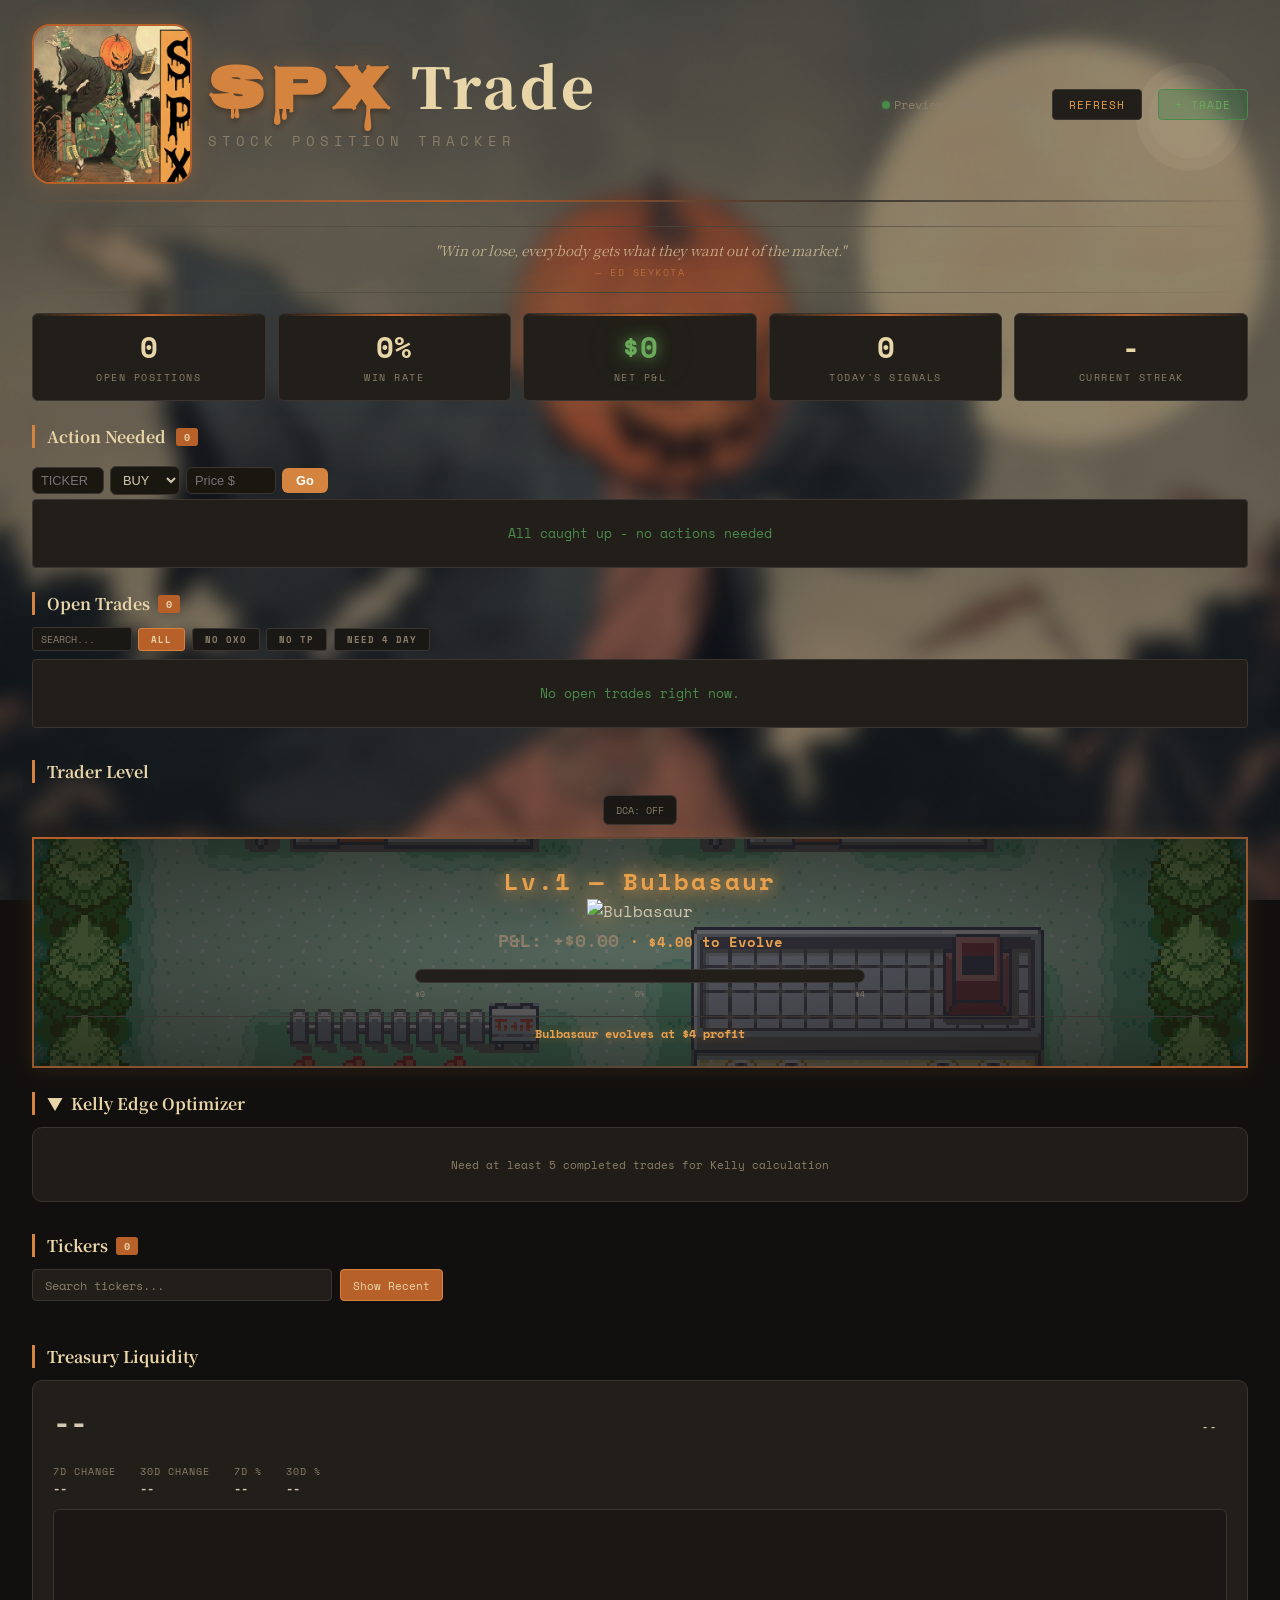
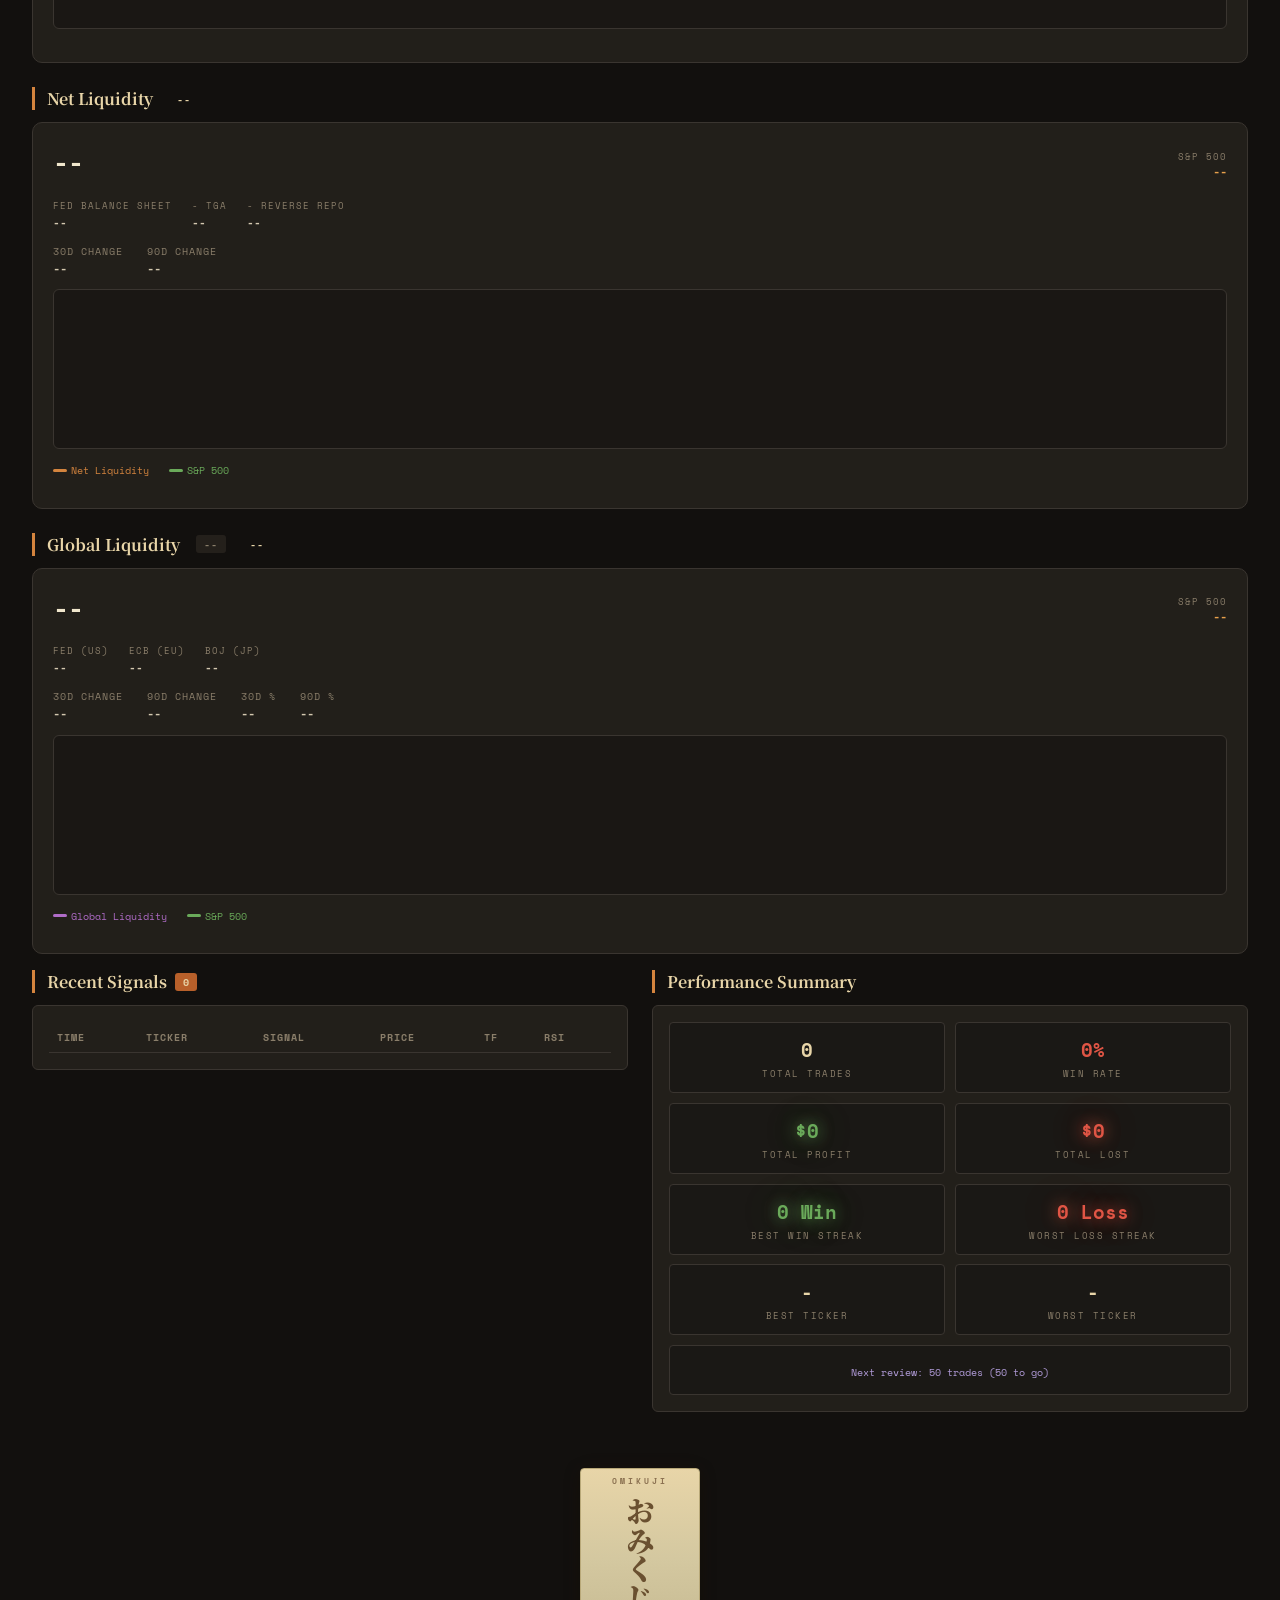
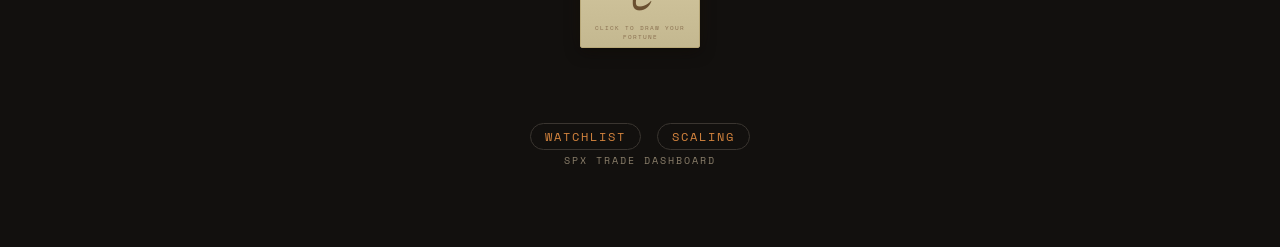
==== commit 2744bac2: "Add Hyundai Corp (011760) to Korean stock name map Co-Authored-By: Claude Opus 4.6 (1M context) <nor" ====
--- a/index.html
+++ b/index.html
@@ -2558,7 +2558,8 @@
         '030200': 'KT', '017670': 'SK Telecom',
         '015760': 'Korea Electric', '047050': 'Posco Intl',
         '326030': 'SK Biopharm', '068270': 'Celltrion',
-        '207940': 'Samsung Bio', '302440': 'SK Bioscience'
+        '207940': 'Samsung Bio', '302440': 'SK Bioscience',
+        '011760': 'Hyundai Corp', '11760': 'Hyundai Corp'
     };
     function displayName(ticker) {
         return KR_NAME_MAP[ticker] || ticker;
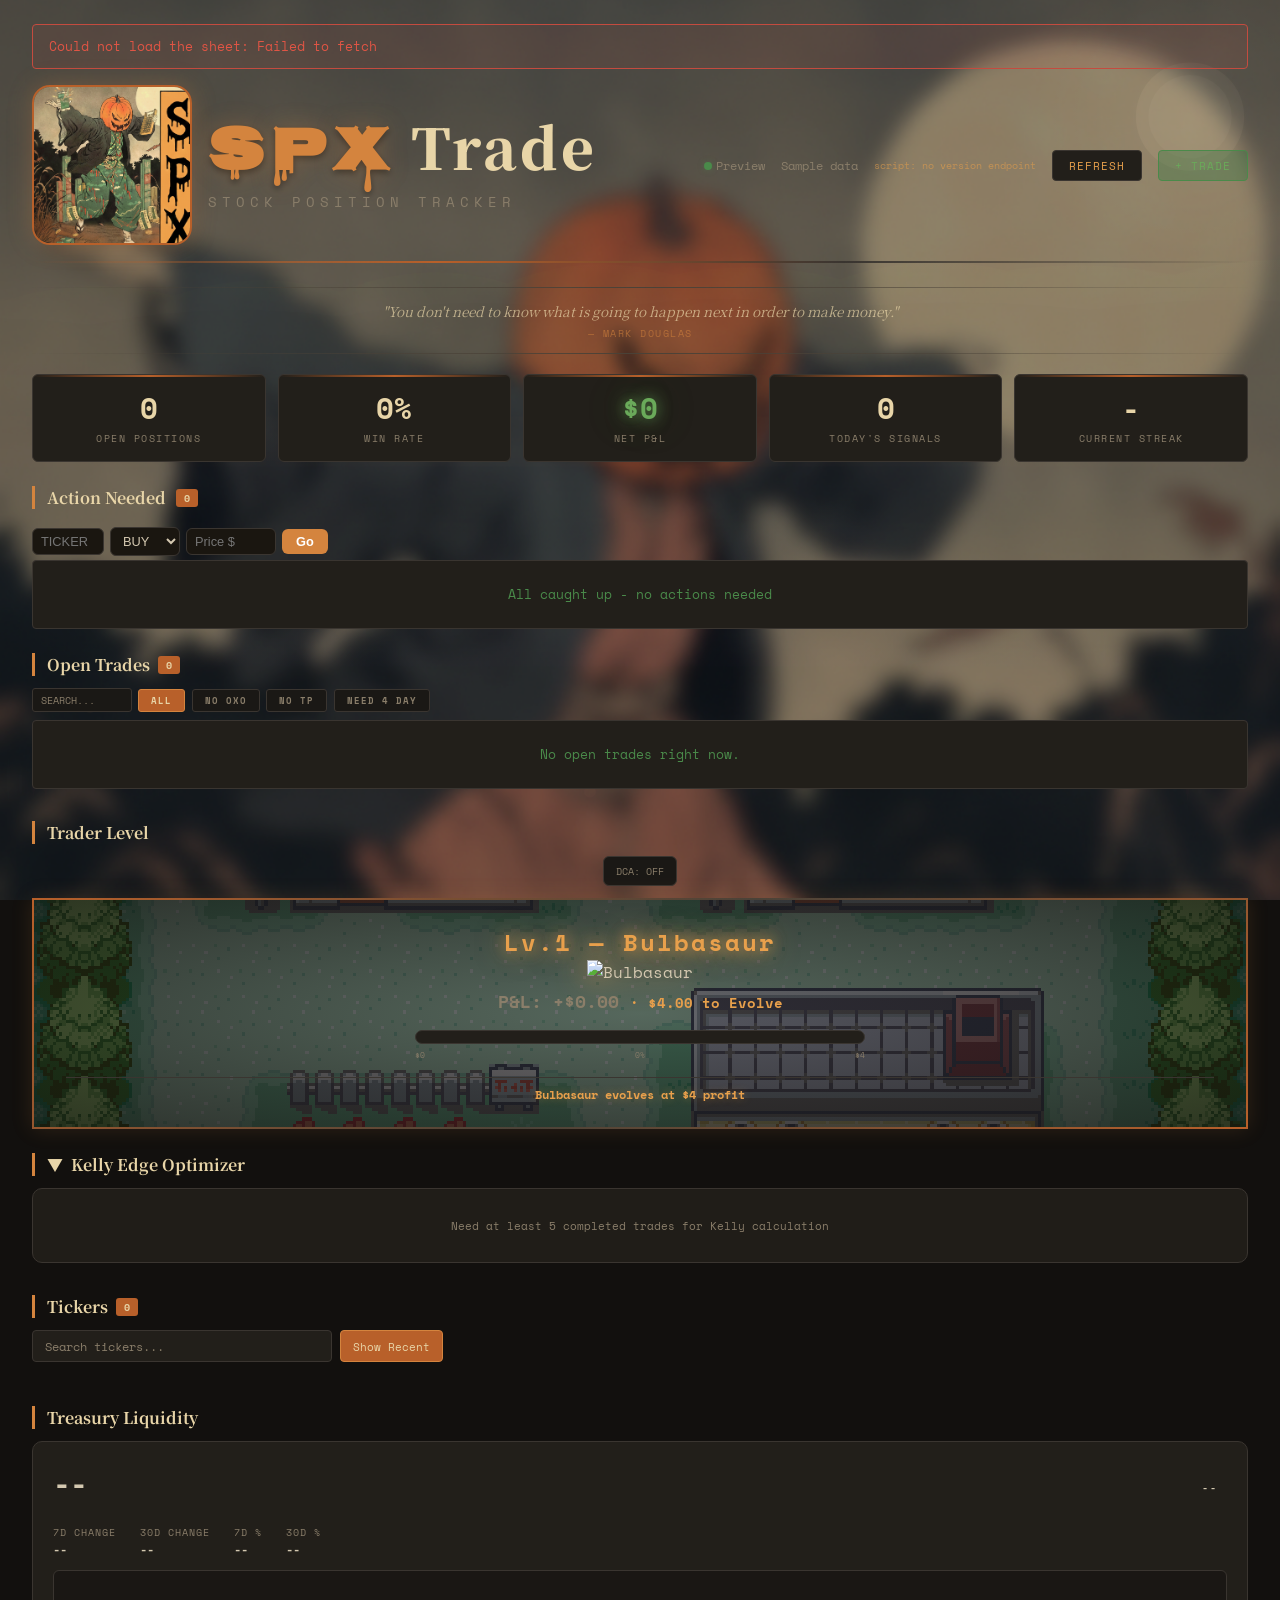
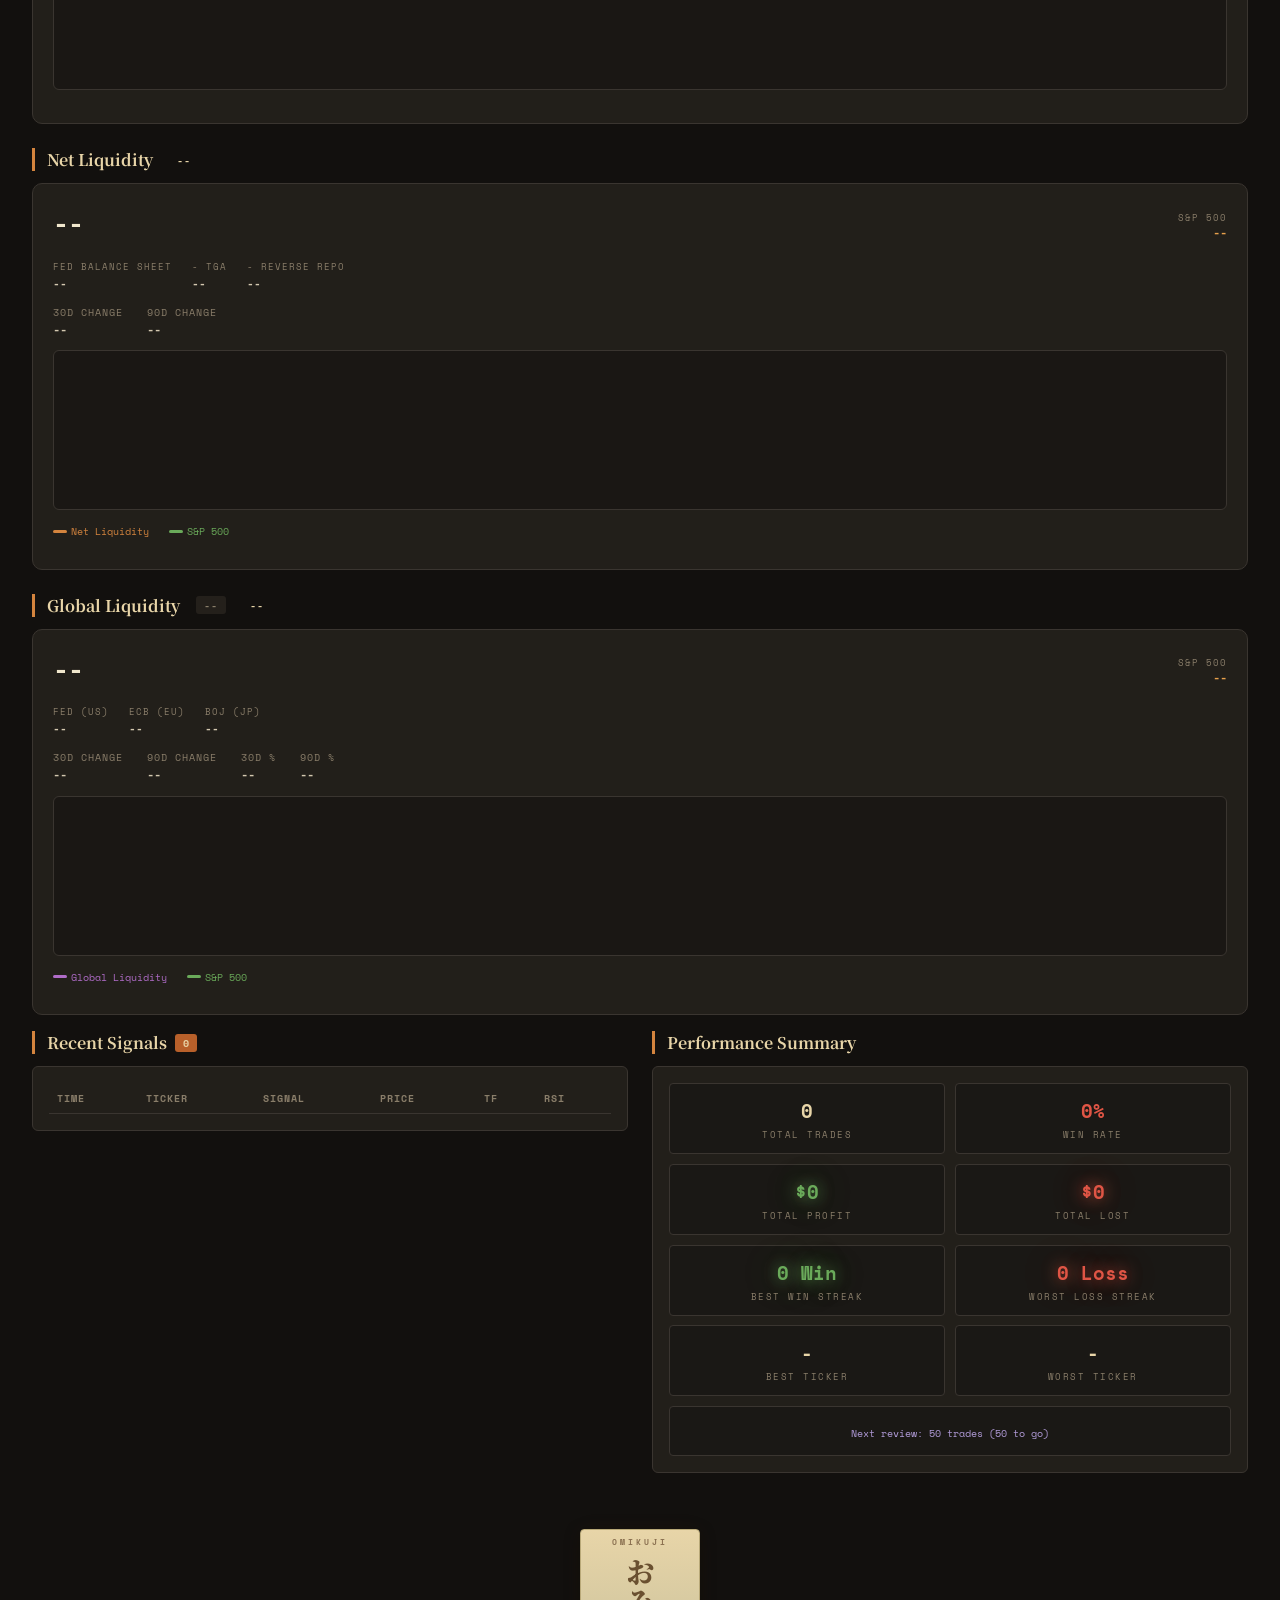
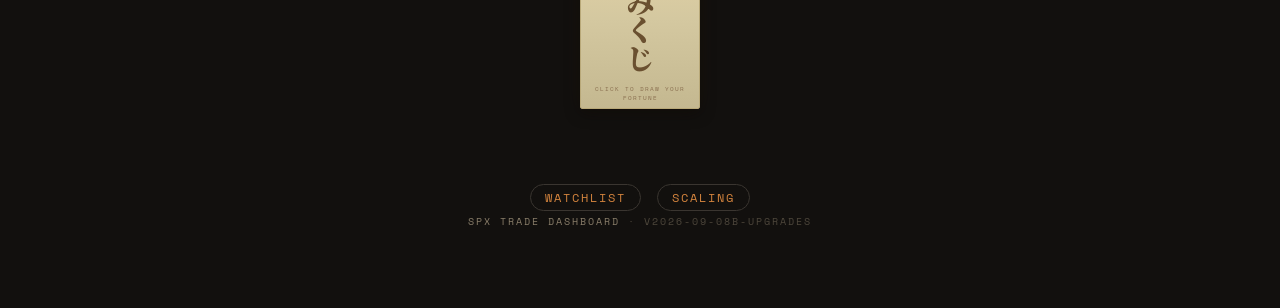
==== commit a4c63ff7: "Refactor: split monolithic index.html into app.js, styles.css, liquidity.js + fix Close/P&L bugs - F" ====
--- a/index.html
+++ b/index.html
@@ -12,1962 +12,7 @@
     <link rel="preconnect" href="https://fonts.googleapis.com">
     <link rel="preconnect" href="https://fonts.gstatic.com" crossorigin>
     <link href="https://fonts.googleapis.com/css2?family=Nosifer&family=Noto+Serif+JP:wght@400;700;900&family=Space+Mono:wght@400;700&display=swap" rel="stylesheet">
-    <style>
-        * { margin: 0; padding: 0; box-sizing: border-box; }
-
-        :root {
-            --bg-deep: #12100e;
-            --bg-dark: #1a1815;
-            --bg-card: #221f1a;
-            --bg-card-hover: #2a2620;
-            --border: #3a3530;
-            --border-light: #4a4238;
-            --text: #d4c8b0;
-            --text-dim: #8a7e6a;
-            --text-bright: #f0e6cc;
-            --pumpkin: #d4843e;
-            --pumpkin-glow: #e8a04c;
-            --pumpkin-deep: #b8602a;
-            --green-candle: #4a8a4a;
-            --green-bright: #6aaa5a;
-            --green-dim: #3d5c3d;
-            --red-candle: #c44b3f;
-            --red-bright: #e05545;
-            --cream: #e8d5a8;
-            --moon: #f5ecd0;
-            --navy: #2d3040;
-        }
-
-        body {
-            font-family: 'Space Mono', 'Noto Serif JP', monospace;
-            background: var(--bg-deep);
-            color: var(--text);
-            min-height: 100vh;
-            overflow-x: hidden;
-            position: relative;
-        }
-
-        /* Full background image */
-        .bg-watermark {
-            position: fixed;
-            top: -15vh; left: 0;
-            width: 100vw;
-            height: 115vh;
-            object-fit: cover;
-            object-position: center top;
-            opacity: 0.55;
-            pointer-events: none;
-            z-index: 0;
-        }
-
-        /* ============ SVG BACKGROUND SCENE ============ */
-        .scene-bg {
-            position: fixed;
-            top: 0; left: 0;
-            width: 100%; height: 100%;
-            z-index: 0;
-            pointer-events: none;
-        }
-
-        /* ============ FOG ANIMATION ============ */
-        @keyframes drift-right {
-            0% { transform: translateX(-10%); opacity: 0.3; }
-            50% { opacity: 0.5; }
-            100% { transform: translateX(10%); opacity: 0.3; }
-        }
-        @keyframes drift-left {
-            0% { transform: translateX(10%); opacity: 0.25; }
-            50% { opacity: 0.45; }
-            100% { transform: translateX(-10%); opacity: 0.25; }
-        }
-        @keyframes moon-glow {
-            0%, 100% { filter: drop-shadow(0 0 30px #f5ecd044); }
-            50% { filter: drop-shadow(0 0 50px #f5ecd066); }
-        }
-        @keyframes sway {
-            0%, 100% { transform: rotate(-2deg); }
-            50% { transform: rotate(2deg); }
-        }
-        @keyframes sway-reverse {
-            0%, 100% { transform: rotate(2deg); }
-            50% { transform: rotate(-2deg); }
-        }
-        @keyframes float-coin {
-            0%, 100% { transform: translateY(0) rotate(0deg); opacity: 0.15; }
-            50% { transform: translateY(-8px) rotate(10deg); opacity: 0.25; }
-        }
-
-        /* ============ MAIN CONTENT ============ */
-        .content {
-            position: relative;
-            z-index: 1;
-            padding: 1.5rem 2rem 4rem;
-            max-width: 1400px;
-            margin: 0 auto;
-        }
-
-        /* ============ HEADER ============ */
-        .header {
-            display: flex;
-            justify-content: space-between;
-            align-items: center;
-            margin-bottom: 1.5rem;
-            padding-bottom: 1rem;
-            border-bottom: 2px solid var(--border);
-            border-image: linear-gradient(90deg, transparent, var(--pumpkin-deep), var(--border), transparent) 1;
-        }
-        .header-left {
-            display: flex;
-            align-items: center;
-            gap: 1rem;
-        }
-        .header-logo {
-            width: 160px;
-            height: 160px;
-            border-radius: 18px;
-            border: 2px solid var(--pumpkin-deep);
-            box-shadow: 0 0 25px #d4843e44;
-            object-fit: cover;
-        }
-        .header h1 {
-            font-family: 'Noto Serif JP', serif;
-            font-size: 3.5rem;
-            font-weight: 900;
-            color: var(--cream);
-            letter-spacing: 3px;
-            line-height: 1;
-        }
-        .header h1 span {
-            font-family: 'Nosifer', cursive;
-            font-size: 3.8rem;
-            color: var(--pumpkin);
-            text-shadow: 0 0 25px #d4843e44, 0 3px 6px #00000066;
-            letter-spacing: 6px;
-        }
-        .header-sub {
-            font-size: 0.85rem;
-            color: var(--text-dim);
-            letter-spacing: 5px;
-            text-transform: uppercase;
-            margin-top: 4px;
-        }
-        .header-right {
-            display: flex;
-            align-items: center;
-            gap: 1rem;
-            font-size: 0.75rem;
-            color: var(--text-dim);
-        }
-        .refresh-btn {
-            background: var(--bg-card);
-            border: 1px solid var(--border);
-            color: var(--pumpkin-glow);
-            padding: 6px 16px;
-            border-radius: 4px;
-            cursor: pointer;
-            font-family: 'Space Mono', monospace;
-            font-size: 0.7rem;
-            text-transform: uppercase;
-            letter-spacing: 1px;
-            transition: all 0.2s;
-        }
-        .refresh-btn:hover {
-            background: var(--border);
-            border-color: var(--pumpkin-deep);
-            box-shadow: 0 0 10px #d4843e22;
-        }
-        .status-dot {
-            width: 8px; height: 8px;
-            border-radius: 50%;
-            background: var(--green-candle);
-            display: inline-block;
-            margin-right: 4px;
-            box-shadow: 0 0 6px #4a8a4a66;
-        }
-        .status-dot.error { background: var(--red-candle); box-shadow: 0 0 6px #c44b3f66; }
-        .status-dot.loading { background: var(--pumpkin); animation: pulse 1s infinite; box-shadow: 0 0 6px #d4843e66; }
-        @keyframes pulse { 0%, 100% { opacity: 1; } 50% { opacity: 0.4; } }
-
-        /* ============ SECTION HEADERS ============ */
-        .section-header {
-            font-family: 'Noto Serif JP', serif;
-            font-size: 1rem;
-            font-weight: 700;
-            color: var(--cream);
-            margin-bottom: 0.75rem;
-            display: flex;
-            align-items: center;
-            gap: 0.5rem;
-            padding-left: 12px;
-            border-left: 3px solid var(--pumpkin);
-        }
-        .section-header .count {
-            background: var(--pumpkin-deep);
-            color: var(--cream);
-            font-family: 'Space Mono', monospace;
-            font-size: 0.6rem;
-            padding: 2px 8px;
-            border-radius: 3px;
-            font-weight: 700;
-        }
-
-        /* ============ QUOTE BANNER ============ */
-        .quote-banner {
-            text-align: center;
-            padding: 0.8rem 2rem;
-            margin-bottom: 1.25rem;
-            border-top: 1px solid var(--border);
-            border-bottom: 1px solid var(--border);
-            border-image: linear-gradient(90deg, transparent, var(--border-light), transparent) 1;
-            animation: fadeIn 1s ease;
-        }
-        @keyframes fadeIn { from { opacity: 0; } to { opacity: 1; } }
-        .quote-text {
-            font-family: 'Noto Serif JP', serif;
-            font-size: 0.85rem;
-            font-style: italic;
-            color: var(--cream);
-            opacity: 0.7;
-            line-height: 1.5;
-        }
-        .quote-author {
-            font-family: 'Space Mono', monospace;
-            font-size: 0.6rem;
-            color: var(--pumpkin);
-            letter-spacing: 1.5px;
-            text-transform: uppercase;
-            margin-top: 0.3rem;
-            opacity: 0.6;
-        }
-
-        /* ============ WEEKLY TASKS ============ */
-        .weekly-tasks { margin-bottom: 1.25rem; }
-        .weekly-tasks-list {
-            background: var(--bg-card);
-            border: 2px solid var(--pumpkin);
-            border-radius: 10px;
-            padding: 0.4rem 1rem;
-            display: flex; flex-direction: column; gap: 0;
-            box-shadow: 0 0 15px rgba(212, 132, 62, 0.15);
-        }
-        .weekly-task-item {
-            display: flex; align-items: center; gap: 0.6rem;
-            padding: 0.3rem 0.35rem;
-            border-bottom: 1px solid rgba(58, 53, 48, 0.6);
-            cursor: pointer; transition: opacity 0.2s, background 0.2s; border-radius: 4px;
-        }
-        .weekly-task-item:last-child { border-bottom: none; }
-        .weekly-task-item:hover { background: rgba(212, 132, 62, 0.08); }
-        .weekly-task-item.checked { opacity: 0.35; }
-        .weekly-task-item.checked .task-text { text-decoration: line-through; }
-        .weekly-task-checkbox {
-            width: 20px; height: 20px; border: 2px solid var(--pumpkin);
-            border-radius: 4px; flex-shrink: 0; display: flex; align-items: center;
-            justify-content: center; background: rgba(212, 132, 62, 0.08);
-            transition: all 0.2s; box-shadow: 0 0 6px rgba(212, 132, 62, 0.2);
-        }
-        .weekly-task-item:hover .weekly-task-checkbox { box-shadow: 0 0 10px rgba(212, 132, 62, 0.35); }
-        .weekly-task-item.checked .weekly-task-checkbox { background: var(--green-candle); border-color: var(--green-candle); box-shadow: 0 0 8px rgba(74, 138, 74, 0.4); }
-        .weekly-task-item.checked .weekly-task-checkbox::after { content: '\2713'; color: var(--text-bright); font-size: 0.8rem; font-weight: 700; }
-        .weekly-task-item.sub-task { padding-left: 2rem; font-size: 0.8rem; }
-        .weekly-task-item.sub-task .weekly-task-checkbox { width: 16px; height: 16px; border-width: 1.5px; }
-        .weekly-task-item.sub-task .weekly-task-checkbox::after { font-size: 0.7rem; }
-        .task-text { font-family: 'Space Mono', monospace; font-size: 0.75rem; color: var(--text-bright); transition: all 0.2s; }
-
-        /* ============ 4-DAY CHECK ============ */
-        .action-btn.four-day-btn { background: rgba(58, 53, 48, 0.3); color: var(--text-dim); border-color: rgba(58, 53, 48, 0.5); opacity: 0.5; }
-        .action-btn.four-day-btn:hover { background: rgba(58, 53, 48, 0.5); color: var(--text); opacity: 0.8; }
-        .action-btn.four-day-btn.checked { background: var(--green-dim); color: var(--green-bright); border-color: var(--green-candle); opacity: 1; }
-        .action-btn.four-day-btn.needs-check { background: rgba(196, 75, 63, 0.15); color: var(--red-bright); border-color: var(--red-candle); opacity: 1; animation: flash4day 1.5s ease-in-out infinite alternate; }
-        .filter-btn.need-4day-btn.has-alerts { background: rgba(196, 75, 63, 0.15); border-color: var(--red-candle); color: var(--red-bright); animation: flash4day 1s ease-in-out infinite alternate; }
-        .filter-btn.need-4day-btn.has-alerts.active { background: rgba(196, 75, 63, 0.3); }
-        @keyframes flash4day { from { opacity: 0.6; } to { opacity: 1; box-shadow: 0 0 10px rgba(196, 75, 63, 0.4); } }
-
-        /* ============ QUICK STATS BAR ============ */
-        .stats-bar {
-            display: grid;
-            grid-template-columns: repeat(auto-fit, minmax(160px, 1fr));
-            gap: 0.75rem;
-            margin-bottom: 1.5rem;
-        }
-        .stat-card {
-            background: var(--bg-card);
-            border: 1px solid var(--border);
-            border-radius: 6px;
-            padding: 1rem;
-            text-align: center;
-            position: relative;
-            overflow: hidden;
-        }
-        .stat-card::before {
-            content: '';
-            position: absolute;
-            top: 0; left: 0; right: 0;
-            height: 2px;
-            background: linear-gradient(90deg, transparent, var(--pumpkin-deep), transparent);
-        }
-        .stat-value {
-            font-family: 'Space Mono', monospace;
-            font-size: 1.8rem;
-            font-weight: 700;
-            color: var(--cream);
-            line-height: 1.2;
-        }
-        .stat-value.green { color: var(--green-bright); text-shadow: 0 0 15px rgba(106,170,90,0.8), 0 0 40px rgba(106,170,90,0.4), 0 0 60px rgba(106,170,90,0.15); }
-        .stat-value.red { color: var(--red-bright); text-shadow: 0 0 15px rgba(224,85,69,0.8), 0 0 40px rgba(224,85,69,0.4), 0 0 60px rgba(224,85,69,0.15); }
-        .glow-green { color: var(--green-bright); text-shadow: 0 0 15px rgba(106,170,90,0.8), 0 0 40px rgba(106,170,90,0.4), 0 0 60px rgba(106,170,90,0.15); }
-        .glow-red { color: var(--red-bright); text-shadow: 0 0 15px rgba(224,85,69,0.8), 0 0 40px rgba(224,85,69,0.4), 0 0 60px rgba(224,85,69,0.15); }
-        .stat-label {
-            font-size: 0.6rem;
-            color: var(--text-dim);
-            text-transform: uppercase;
-            letter-spacing: 1.5px;
-            margin-top: 6px;
-        }
-
-        /* ============ ACTION NEEDED ============ */
-        .action-section { margin-bottom: 1.5rem; }
-        .action-list {
-            display: flex;
-            flex-direction: column;
-            gap: 0.5rem;
-            max-height: 420px;
-            overflow-y: auto;
-            scrollbar-width: thin;
-            scrollbar-color: var(--pumpkin-deep) var(--bg-dark);
-        }
-        .action-item {
-            background: var(--bg-card);
-            border: 1px solid var(--pumpkin-deep);
-            border-left: 4px solid var(--pumpkin);
-            border-radius: 4px;
-            padding: 0.75rem 1rem;
-            display: flex;
-            justify-content: space-between;
-            align-items: center;
-        }
-        .action-item .ticker-badge {
-            background: var(--pumpkin);
-            color: var(--bg-deep);
-            font-weight: 700;
-            font-size: 0.6rem;
-            padding: 2px 6px;
-            border-radius: 3px;
-            margin-right: 0.75rem;
-            letter-spacing: 1px;
-        }
-        .action-item .message { font-size: 0.8rem; color: var(--cream); }
-        .action-item .meta { font-size: 0.7rem; color: var(--text-dim); }
-        .action-buttons {
-            display: flex;
-            gap: 0.4rem;
-            margin-top: 0.5rem;
-        }
-        .action-btn {
-            font-family: 'Space Mono', monospace;
-            font-size: 0.6rem;
-            font-weight: 700;
-            padding: 5px 12px;
-            border-radius: 3px;
-            border: 1px solid var(--border);
-            cursor: pointer;
-            text-transform: uppercase;
-            letter-spacing: 1px;
-            transition: all 0.2s;
-        }
-        .action-btn:hover { transform: translateY(-1px); }
-        .action-btn.entered {
-            background: var(--green-dim);
-            color: var(--green-bright);
-            border-color: var(--green-candle);
-        }
-        .action-btn.entered:hover { background: var(--green-candle); color: var(--cream); }
-        .action-btn.skipped {
-            background: var(--bg-dark);
-            color: var(--text-dim);
-            border-color: var(--border);
-        }
-        .action-btn.skipped:hover { background: var(--border); color: var(--text); }
-        .action-btn.tp-hit {
-            background: var(--green-dim);
-            color: var(--green-bright);
-            border-color: var(--green-candle);
-        }
-        .action-btn.tp-hit:hover { background: var(--green-candle); color: var(--cream); }
-        .action-btn.stopped-out {
-            background: #c44b3f22;
-            color: var(--red-bright);
-            border-color: var(--red-candle);
-        }
-        .action-btn.stopped-out:hover { background: var(--red-candle); color: var(--cream); }
-        .action-btn.open-pos {
-            background: #1f6feb22;
-            color: #6a9fdb;
-            border-color: #1f6feb44;
-        }
-        .action-btn.open-pos:hover { background: #1f6feb44; color: var(--cream); }
-        .action-btn.won { background: var(--green-dim); color: var(--green-bright); border-color: var(--green-candle); }
-        .action-btn.won:hover { background: var(--green-candle); color: var(--cream); }
-        .action-btn.lost { background: #c44b3f22; color: var(--red-bright); border-color: var(--red-candle); }
-        .action-btn.lost:hover { background: var(--red-candle); color: var(--cream); }
-        .action-btn.zero { background: #1f6feb22; color: #6a9fdb; border-color: #1f6feb44; }
-        .action-btn.zero:hover { background: #1f6feb44; color: var(--cream); }
-        .action-btn.close-trade { background: #f5a62322; color: #f5a623; border-color: #f5a62344; display: none; }
-        .action-btn.close-trade:hover { background: #f5a62344; color: var(--cream); }
-        .reopen-btn { font-family: 'Space Mono', monospace; font-size: 0.5rem; font-weight: 700; padding: 2px 8px; border-radius: 3px; border: 1px solid #6a9fdb44; background: #1f6feb11; color: #6a9fdb; cursor: pointer; }
-        .reopen-btn:hover { background: #1f6feb33; color: var(--cream); }
-        .pnl-badge { display: inline-block; font-size: 0.5rem; font-weight: 700; padding: 1px 6px; border-radius: 3px; margin-left: 0; vertical-align: middle; }
-        .pnl-badge.positive { background: var(--green-dim); color: var(--green-bright); }
-        .pnl-badge.negative { background: #c44b3f22; color: var(--red-bright); }
-        .pnl-badge.neutral { background: #1f6feb22; color: #6a9fdb; }
-        .stock-logo { width: 22px; height: 22px; border-radius: 50%; object-fit: contain; background: var(--bg-dark); border: 1px solid var(--border); vertical-align: middle; margin-right: 6px; }
-        .stock-logo-fallback { display: inline-flex; width: 22px; height: 22px; border-radius: 50%; align-items: center; justify-content: center; font-size: 0.45rem; font-weight: 700; color: var(--cream); background: var(--pumpkin-deep); vertical-align: middle; margin-right: 6px; }
-        .ticker-card .stock-logo, .ticker-card .stock-logo-fallback { width: 28px; height: 28px; font-size: 0.5rem; margin-right: 0; }
-        .open-trades-filters { display: flex; gap: 0.4rem; margin-bottom: 0.5rem; align-items: center; }
-        .ot-search {
-            font-family: 'Space Mono', monospace; font-size: 0.6rem;
-            background: var(--bg-dark); border: 1px solid var(--border);
-            color: var(--text); border-radius: 3px; padding: 4px 8px;
-            width: 100px; text-transform: uppercase;
-        }
-        .ot-search::placeholder { color: var(--text-dim); }
-        .ot-search:focus { outline: none; border-color: var(--pumpkin); }
-        .ao-badge {
-            font-family: 'Space Mono', monospace;
-            font-size: 0.55rem; font-weight: 700;
-            padding: 2px 6px; border-radius: 3px;
-            letter-spacing: 1px;
-            color: var(--pumpkin-glow);
-            background: rgba(232, 160, 76, 0.12);
-            border: 1px solid rgba(232, 160, 76, 0.5);
-            text-shadow: 0 0 6px rgba(232, 160, 76, 0.7);
-        }
-        .filter-btn {
-            font-family: 'Space Mono', monospace; font-size: 0.55rem; font-weight: 700; padding: 4px 12px;
-            border-radius: 3px; border: 1px solid var(--border); background: var(--bg-dark); color: var(--text-dim);
-            cursor: pointer; text-transform: uppercase; letter-spacing: 1px; transition: all 0.2s;
-        }
-        .filter-btn:hover { border-color: var(--pumpkin); color: var(--text); }
-        .filter-btn.active { background: var(--pumpkin-deep); color: var(--cream); border-color: var(--pumpkin); }
-        .action-btn:disabled {
-            opacity: 0.4;
-            cursor: default;
-            transform: none;
-        }
-        /* Entry size input */
-        .entry-input {
-            font-family: 'Space Mono', monospace;
-            font-size: 0.6rem;
-            background: var(--bg-dark);
-            border: 1px solid var(--border);
-            color: var(--cream);
-            padding: 4px 8px;
-            border-radius: 3px;
-            width: 60px;
-            text-align: center;
-        }
-        .entry-input::placeholder { color: var(--text-dim); }
-        .entry-input:focus { outline: none; border-color: var(--pumpkin); }
-        .tap-copy { cursor: pointer; padding: 1px 4px; border-radius: 3px; -webkit-tap-highlight-color: transparent; -webkit-user-select: none; user-select: none; }
-        .tap-copy:active { background: var(--green-dim, #1a3a1a); }
-        .no-actions {
-            background: var(--bg-card);
-            border: 1px solid var(--border);
-            border-radius: 4px;
-            padding: 1.5rem;
-            text-align: center;
-            color: var(--green-candle);
-            font-size: 0.8rem;
-        }
-
-        /* ============ BUY/SELL TOGGLE ============ */
-        .side-toggle {
-            display: flex;
-            background: var(--bg-dark);
-            border: 1px solid var(--border);
-            border-radius: 4px;
-            overflow: hidden;
-            font-family: 'Space Mono', monospace;
-            font-size: 0.55rem;
-            font-weight: 700;
-            letter-spacing: 1px;
-        }
-        .side-toggle button {
-            padding: 4px 10px;
-            border: none;
-            cursor: pointer;
-            text-transform: uppercase;
-            transition: all 0.2s;
-            background: transparent;
-            color: var(--text-dim);
-            font-family: inherit;
-            font-size: inherit;
-            font-weight: inherit;
-            letter-spacing: inherit;
-        }
-        .side-toggle button.active-buy {
-            background: var(--green-dim);
-            color: var(--green-bright);
-        }
-        .side-toggle button.active-sell {
-            background: #c44b3f33;
-            color: var(--red-bright);
-        }
-        .side-toggle button:hover:not(.active-buy):not(.active-sell) {
-            background: var(--border);
-            color: var(--text);
-        }
-        .ticker-side-label {
-            font-family: 'Space Mono', monospace;
-            font-size: 0.5rem;
-            font-weight: 700;
-            letter-spacing: 1px;
-            text-transform: uppercase;
-            padding: 2px 6px;
-            border-radius: 2px;
-            margin-left: 0.5rem;
-        }
-        .ticker-side-label.buy { color: var(--green-bright); }
-        .ticker-side-label.sell { color: var(--red-bright); }
-
-        /* ============ TICKER GRID ============ */
-        .ticker-search-bar {
-            display: flex;
-            gap: 0.5rem;
-            margin-bottom: 0.75rem;
-            align-items: center;
-        }
-        .ticker-search-bar input {
-            flex: 1;
-            max-width: 300px;
-            padding: 0.4rem 0.75rem;
-            background: var(--bg-card);
-            border: 1px solid var(--border);
-            border-radius: 4px;
-            color: var(--cream);
-            font-family: 'Space Mono', monospace;
-            font-size: 0.75rem;
-        }
-        .ticker-search-bar input::placeholder { color: var(--text-dim); }
-        .ticker-search-bar input:focus {
-            outline: none;
-            border-color: var(--pumpkin);
-        }
-        .ticker-search-bar button {
-            padding: 0.4rem 0.75rem;
-            background: var(--bg-card);
-            border: 1px solid var(--border);
-            border-radius: 4px;
-            color: var(--text-dim);
-            font-family: 'Space Mono', monospace;
-            font-size: 0.7rem;
-            cursor: pointer;
-            transition: all 0.2s;
-        }
-        .ticker-search-bar button:hover { border-color: var(--pumpkin); color: var(--cream); }
-        .ticker-search-bar button.active {
-            background: var(--pumpkin-deep);
-            border-color: var(--pumpkin);
-            color: var(--cream);
-        }
-        .ticker-grid {
-            display: grid;
-            grid-template-columns: repeat(auto-fill, minmax(270px, 1fr));
-            gap: 0.75rem;
-            margin-bottom: 1.5rem;
-        }
-        .ticker-card {
-            background: var(--bg-card);
-            border: 1px solid var(--border);
-            border-radius: 6px;
-            padding: 1rem;
-            transition: all 0.25s;
-            position: relative;
-            overflow: hidden;
-        }
-        .ticker-card::after {
-            content: '';
-            position: absolute;
-            bottom: 0; left: 0; right: 0;
-            height: 40px;
-            background: linear-gradient(transparent, #1a181508);
-            pointer-events: none;
-        }
-        .ticker-card:hover {
-            border-color: var(--pumpkin-deep);
-            box-shadow: 0 4px 20px #0008, 0 0 15px #d4843e11;
-            transform: translateY(-2px);
-        }
-        .ticker-card-header {
-            display: flex;
-            justify-content: space-between;
-            align-items: center;
-            margin-bottom: 0.75rem;
-        }
-        .ticker-name {
-            font-family: 'Noto Serif JP', serif;
-            font-size: 1.2rem;
-            font-weight: 900;
-            color: var(--cream);
-            letter-spacing: 1px;
-        }
-        .ticker-status {
-            font-family: 'Space Mono', monospace;
-            font-size: 0.55rem;
-            font-weight: 700;
-            padding: 3px 8px;
-            border-radius: 3px;
-            text-transform: uppercase;
-            letter-spacing: 1px;
-        }
-        .ticker-status.OPEN { background: #1f6feb22; color: #6a9fdb; border: 1px solid #1f6feb44; }
-        .ticker-status.PROFIT { background: #3d5c3d44; color: var(--green-bright); border: 1px solid var(--green-dim); }
-        .ticker-status.STOPPED { background: #c44b3f22; color: var(--red-bright); border: 1px solid #c44b3f44; }
-        .ticker-status.IDLE { background: var(--bg-dark); color: var(--text-dim); border: 1px solid var(--border); }
-        .ticker-status.NEW_SIGNAL { background: #d4843e22; color: var(--pumpkin-glow); border: 1px solid var(--pumpkin-deep); }
-
-        .ticker-detail {
-            display: grid;
-            grid-template-columns: 1fr 1fr;
-            gap: 0.35rem 1rem;
-            font-size: 0.75rem;
-        }
-        .ticker-detail dt { color: var(--text-dim); font-size: 0.65rem; letter-spacing: 0.5px; }
-        .ticker-detail dd { color: var(--text); font-weight: 700; text-align: right; }
-        .ticker-detail dd.green { color: var(--green-bright); }
-        .ticker-detail dd.red { color: var(--red-bright); }
-        .ticker-phase {
-            margin-top: 0.6rem;
-            padding-top: 0.6rem;
-            border-top: 1px solid var(--border);
-            font-size: 0.65rem;
-            color: var(--text-dim);
-            font-style: italic;
-        }
-        .ticker-action {
-            font-size: 0.7rem;
-            color: var(--pumpkin-glow);
-            margin-top: 0.3rem;
-        }
-        .ticker-links {
-            display: flex;
-            gap: 0.4rem;
-            margin-top: 0.6rem;
-            padding-top: 0.6rem;
-            border-top: 1px solid var(--border);
-        }
-        .ticker-link {
-            font-family: 'Space Mono', monospace;
-            font-size: 0.5rem;
-            font-weight: 700;
-            padding: 4px 10px;
-            border-radius: 3px;
-            text-decoration: none;
-            text-transform: uppercase;
-            letter-spacing: 1px;
-            transition: all 0.2s;
-            border: 1px solid var(--border);
-            background: var(--bg-dark);
-            color: var(--text-dim);
-        }
-        .ticker-link:hover {
-            border-color: var(--pumpkin-deep);
-            color: var(--cream);
-            background: var(--border);
-        }
-        .ticker-link.tv { color: #2196F3; border-color: #2196F322; }
-        .ticker-link.tv:hover { background: #2196F322; border-color: #2196F3; color: #64B5F6; }
-        .ticker-link.hl { color: #4ade80; border-color: #4ade8022; }
-        .ticker-link.hl:hover { background: #4ade8022; border-color: #4ade80; color: #86efac; }
-
-
-        /* ============ ADD TO PORTFOLIO BUTTON ============ */
-        .portfolio-btn {
-            background: var(--bg-card); border: 1px solid var(--pumpkin-deep); color: var(--pumpkin-glow);
-            padding: 6px 16px; border-radius: 4px; cursor: pointer; font-family: 'Space Mono', monospace;
-            font-size: 0.7rem; font-weight: 700; text-transform: uppercase; letter-spacing: 1px; transition: all 0.2s;
-        }
-        .portfolio-btn:hover { background: var(--pumpkin-deep); color: var(--cream); box-shadow: 0 0 10px #d4843e33; }
-
-        /* ============ BOTTOM GRID ============ */
-        .bottom-grid {
-            display: grid;
-            grid-template-columns: 1fr 1fr;
-            gap: 1.5rem;
-            margin-bottom: 1.5rem;
-        }
-        /* ============ LEVEL UP OVERLAY ============ */
-        .levelup-overlay {
-            position: fixed;
-            top: 0; left: 0; right: 0; bottom: 0;
-            background: rgba(0,0,0,0.9);
-            z-index: 9999;
-            display: flex;
-            align-items: center;
-            justify-content: center;
-            cursor: pointer;
-            animation: levelupFadeIn 0.5s ease;
-        }
-        @keyframes levelupFadeIn { from { opacity: 0; } to { opacity: 1; } }
-        @keyframes levelupPulse { 0%, 100% { transform: scale(1); } 50% { transform: scale(1.05); } }
-        @keyframes levelupGlow {
-            0%, 100% { text-shadow: 0 0 20px var(--pumpkin-glow), 0 0 40px rgba(232,160,76,0.5), 0 0 80px rgba(232,160,76,0.2); }
-            50% { text-shadow: 0 0 30px var(--pumpkin-glow), 0 0 60px rgba(232,160,76,0.7), 0 0 100px rgba(232,160,76,0.3); }
-        }
-        @keyframes pokeBounce { 0%, 100% { transform: translateY(0) scale(1); } 50% { transform: translateY(-20px) scale(1.1); } }
-        @keyframes pokeEvolve {
-            0% { filter: brightness(1) drop-shadow(0 0 10px var(--pumpkin-glow)); transform: scale(1); }
-            40% { filter: brightness(3) drop-shadow(0 0 40px white); transform: scale(1.3); }
-            60% { filter: brightness(3) drop-shadow(0 0 40px white); transform: scale(1.3); }
-            100% { filter: brightness(1) drop-shadow(0 0 20px var(--pumpkin-glow)); transform: scale(1); }
-        }
-        .levelup-content { text-align: center; animation: levelupPulse 2s ease infinite; }
-        .levelup-pokemon {
-            width: 160px; height: 160px;
-            image-rendering: pixelated;
-            animation: pokeBounce 1.5s ease infinite;
-            filter: drop-shadow(0 0 20px var(--pumpkin-glow)) drop-shadow(0 0 40px rgba(232,160,76,0.3));
-        }
-        .levelup-pokemon.evolving { animation: pokeEvolve 1.5s ease forwards; }
-        .levelup-title {
-            font-size: 2.5rem; font-weight: 900; color: var(--pumpkin-glow);
-            letter-spacing: 4px; animation: levelupGlow 2s ease infinite; margin: 0.5rem 0;
-        }
-        .levelup-detail { font-size: 1rem; color: var(--text-bright); margin-bottom: 0.5rem; line-height: 1.8; }
-        .levelup-pokename { font-size: 1.4rem; font-weight: 700; color: var(--cream); letter-spacing: 2px; margin-bottom: 1.5rem; }
-        .levelup-tap { font-size: 0.65rem; color: var(--text-dim); letter-spacing: 3px; text-transform: uppercase; }
-
-        /* ============ POKEMON SCALING SECTION ============ */
-        .pokemon-section { margin: 1.5rem 0; }
-        .pokemon-box {
-            background: rgba(18,16,14,0.9);
-            border: 2px solid var(--pumpkin-deep);
-            border-image: linear-gradient(135deg, var(--pumpkin-deep), var(--border-light), var(--pumpkin-deep)) 1;
-            padding: 1.5rem 2rem;
-            box-shadow: 0 0 20px rgba(212,132,62,0.15), inset 0 0 30px rgba(0,0,0,0.3);
-            position: relative;
-            overflow: hidden;
-            z-index: 1;
-        }
-        .pokemon-box::before {
-            content: '';
-            position: absolute;
-            top: 0; left: 0; right: 0; bottom: 0;
-            background-image: var(--location-bg);
-            background-size: cover;
-            background-position: center;
-            image-rendering: pixelated;
-            z-index: -2;
-            opacity: 0.8;
-        }
-        .pokemon-box::after {
-            content: '';
-            position: absolute;
-            top: 0; left: 0; right: 0; bottom: 0;
-            background: radial-gradient(ellipse at center, rgba(18,16,14,0.5) 0%, rgba(18,16,14,0.8) 100%);
-            z-index: -1;
-        }
-        .pokemon-header { text-align: center; margin-bottom: 1rem; }
-        .pokemon-level-name {
-            font-size: 1.5rem; font-weight: 900; color: var(--pumpkin-glow);
-            text-shadow: 0 0 15px var(--pumpkin-glow), 0 0 30px rgba(232,160,76,0.5);
-            letter-spacing: 2px;
-        }
-        .pokemon-sprite {
-            width: 280px; height: 280px; image-rendering: pixelated;
-            filter: drop-shadow(0 0 15px var(--pumpkin-glow));
-            margin: -2rem 0 -4rem;
-        }
-        .pokemon-pnl { font-size: 1.1rem; font-weight: 700; margin-top: 0.3rem; }
-        .pokemon-pnl.positive { color: var(--green-bright); text-shadow: 0 0 10px var(--green-bright); }
-        .pokemon-pnl.negative { color: var(--red-bright); text-shadow: 0 0 10px var(--red-bright); }
-        .pokemon-pnl.zero { color: var(--text-dim); }
-        .pokemon-range { font-size: 0.6rem; color: var(--text-dim); margin-top: 0.2rem; }
-        .pokemon-xp-bar { margin: 0.8rem auto 1rem; max-width: 450px; }
-        .pokemon-xp-track {
-            height: 14px; background: var(--bg-card); border: 1px solid var(--border);
-            border-radius: 7px; overflow: hidden;
-        }
-        .pokemon-xp-fill {
-            height: 100%; border-radius: 7px;
-            background: linear-gradient(90deg, var(--pumpkin-deep), var(--pumpkin-glow));
-            box-shadow: 0 0 10px var(--pumpkin-glow), 0 0 20px rgba(232,160,76,0.3);
-            transition: width 0.8s ease;
-        }
-        .pokemon-xp-labels {
-            display: flex; justify-content: space-between;
-            margin-top: 0.3rem; font-size: 0.5rem; color: var(--text-dim);
-        }
-        .pokemon-next-evolve {
-            text-align: center; margin-top: 0.8rem; font-size: 0.75rem;
-            color: var(--pumpkin-glow); text-shadow: 0 0 8px rgba(232,160,76,0.4);
-            font-weight: 700; padding-top: 0.5rem; border-top: 1px solid var(--border);
-        }
-
-        /* ============ DCA CONTROLS ============ */
-        .dca-controls {
-            display: flex; gap: 0.5rem; align-items: center;
-            justify-content: center; margin-bottom: 0.75rem;
-            flex-wrap: wrap;
-        }
-        .dca-toggle-btn {
-            font-family: 'Space Mono', monospace; font-size: 0.65rem;
-            padding: 0.35rem 0.75rem; border-radius: 6px;
-            border: 1px solid var(--border); background: var(--bg-dark);
-            color: var(--text-dim); cursor: pointer; transition: all 0.2s;
-        }
-        .dca-toggle-btn.active {
-            background: rgba(212,132,62,0.15);
-            border-color: var(--pumpkin); color: var(--pumpkin-glow);
-            text-shadow: 0 0 8px rgba(232,160,76,0.4);
-        }
-        .dca-levelup-btn {
-            font-family: 'Space Mono', monospace; font-size: 0.6rem;
-            padding: 0.35rem 0.75rem; border-radius: 6px;
-            border: 1px solid var(--green-bright);
-            background: rgba(106,170,90,0.1); color: var(--green-bright);
-            cursor: pointer; text-shadow: 0 0 8px rgba(106,170,90,0.3);
-        }
-        .dca-levelup-btn:hover { background: rgba(106,170,90,0.2); }
-        .dca-levelup-btn:disabled { opacity: 0.4; cursor: default; }
-        .dca-reset-btn {
-            font-family: 'Space Mono', monospace; font-size: 0.55rem;
-            padding: 0.3rem 0.6rem; border-radius: 6px;
-            border: 1px solid var(--red-bright);
-            background: rgba(224,85,69,0.08); color: var(--red-bright);
-            cursor: pointer;
-        }
-        .dca-reset-btn:hover { background: rgba(224,85,69,0.2); }
-        .dca-organic-label {
-            text-align: center; font-size: 0.6rem;
-            color: var(--text-dim); margin-top: 0.4rem;
-        }
-        .dca-organic-label img {
-            width: 20px; height: 20px;
-            image-rendering: pixelated; vertical-align: middle; margin: 0 3px;
-        }
-        .dca-deposit-total {
-            text-align: center; font-size: 0.6rem;
-            color: var(--pumpkin-glow); margin-top: 0.3rem;
-        }
-        .dca-health {
-            text-align: center; margin: 0.5rem 0;
-            padding: 0.5rem; background: var(--bg-dark);
-            border: 1px solid var(--border); border-radius: 6px;
-        }
-        .dca-health .health-status { font-weight: 700; font-size: 0.75rem; }
-        .dca-health .health-status.healthy { color: var(--green-bright); text-shadow: 0 0 8px rgba(106,170,90,0.5); }
-        .dca-health .health-status.caution { color: #ffa726; text-shadow: 0 0 8px #ffa726; }
-        .dca-health .health-status.danger { color: var(--red-bright); text-shadow: 0 0 8px rgba(224,85,69,0.5); }
-        .dca-health .health-detail { font-size: 0.6rem; color: var(--text-dim); margin-top: 0.2rem; }
-        .dca-health .health-roi { font-size: 0.6rem; margin-top: 0.15rem; }
-        .dca-health .health-roi.positive { color: var(--green-bright); }
-        .dca-health .health-roi.negative { color: var(--red-bright); }
-
-        /* ============ POKEMON SIZE CHIPS ============ */
-        .pokemon-sizes {
-            display: flex; gap: 0.5rem;
-            justify-content: center; margin-top: 0.5rem;
-        }
-        .pokemon-size-chip {
-            display: inline-flex; align-items: center; gap: 3px;
-            font-family: 'Space Mono', monospace; font-size: 0.7rem;
-            font-weight: 700; padding: 0.25rem 0.5rem;
-            border-radius: 12px; border: 1px solid var(--border);
-            background: var(--bg-dark); color: var(--text);
-        }
-        .pokemon-size-chip.lead {
-            border-color: var(--pumpkin); color: var(--pumpkin-glow);
-            background: rgba(212,132,62,0.1);
-        }
-        .pokemon-size-chip.half {
-            border-color: var(--text-dim); color: var(--text-dim);
-            font-size: 0.6rem;
-        }
-        .pokemon-size-chip.quarter {
-            border-color: #f5c842; color: #f5c842;
-            background: rgba(245,200,66,0.08);
-            font-size: 0.6rem;
-        }
-        .pokemon-size-chip.eighth {
-            border-color: #e85454; color: #e85454;
-            background: rgba(232,84,84,0.08);
-            font-size: 0.6rem;
-        }
-        .kelly-sizes-grid {
-            display: flex; flex-wrap: wrap; gap: 0.5rem;
-            justify-content: center; margin-top: 0.6rem;
-        }
-        .kelly-size-card {
-            display: flex; flex-direction: column; align-items: center;
-            padding: 0.4rem 0.7rem; border-radius: 10px;
-            border: 1px solid var(--border); background: var(--bg-dark);
-            min-width: 90px;
-        }
-        .kelly-size-card.half-k {
-            border-color: var(--pumpkin);
-            background: rgba(212,132,62,0.1);
-        }
-        .kelly-size-card.quarter-k {
-            border-color: #f5c842;
-            background: rgba(245,200,66,0.08);
-        }
-        .kelly-size-card.eighth-k {
-            border-color: #e85454;
-            background: rgba(232,84,84,0.08);
-        }
-        .kelly-size-card.sixteenth-k {
-            border-color: #b388ff;
-            background: rgba(179,136,255,0.08);
-        }
-        .kelly-size-card.thirtysecond-k {
-            border-color: #4dd0e1;
-            background: rgba(77,208,225,0.08);
-        }
-        .kelly-size-card.sixtyfourth-k {
-            border-color: #66bb6a;
-            background: rgba(102,187,106,0.08);
-        }
-        .kelly-size-card.onetwentyeighth-k {
-            border-color: #ffa726;
-            background: rgba(255,167,38,0.08);
-        }
-        .kelly-size-card.twofiftysixth-k {
-            border-color: #ef5350;
-            background: rgba(239,83,80,0.08);
-        }
-        .kelly-size-label {
-            font-size: 0.5rem; text-transform: uppercase;
-            letter-spacing: 1px; color: var(--text-dim);
-            margin-bottom: 0.15rem;
-        }
-        .kelly-size-val {
-            font-size: 1.1rem; font-weight: 700;
-            font-family: 'Space Mono', monospace;
-        }
-        .kelly-size-card.half-k .kelly-size-val { color: var(--pumpkin-glow); }
-        .kelly-size-card.quarter-k .kelly-size-val { color: #f5c842; }
-        .kelly-size-card.eighth-k .kelly-size-val { color: #e85454; }
-        .kelly-size-card.sixteenth-k .kelly-size-val { color: #b388ff; }
-        .kelly-size-card.thirtysecond-k .kelly-size-val { color: #4dd0e1; }
-        .kelly-size-card.sixtyfourth-k .kelly-size-val { color: #66bb6a; }
-        .kelly-size-card.onetwentyeighth-k .kelly-size-val { color: #ffa726; }
-        .kelly-size-card.twofiftysixth-k .kelly-size-val { color: #ef5350; }
-        .kelly-size-per {
-            font-size: 0.45rem; color: var(--text-dim);
-            margin-top: 0.1rem;
-        }
-
-        /* ============ KELLY EDGE OPTIMIZER ============ */
-        .kelly-section { margin-bottom: 1.5rem; }
-        .kelly-grid {
-            display: grid;
-            grid-template-columns: repeat(4, 1fr);
-            gap: 0.5rem; margin-bottom: 0.75rem;
-        }
-        .kelly-stat {
-            background: var(--bg-dark);
-            border: 1px solid var(--border);
-            border-radius: 6px;
-            padding: 0.5rem 0.4rem; text-align: center;
-        }
-        .kelly-stat .kval {
-            font-family: 'Space Mono', monospace;
-            font-size: 1.1rem; font-weight: 700;
-            color: var(--text-bright); line-height: 1.2;
-        }
-        .kelly-stat .klbl {
-            font-size: 0.5rem; color: var(--text-dim);
-            text-transform: uppercase; letter-spacing: 1px;
-            margin-top: 3px;
-        }
-        .kelly-compare {
-            display: flex; align-items: center; gap: 0.75rem;
-            padding: 0.6rem 0.75rem; background: var(--bg-dark);
-            border: 1px solid var(--border); border-radius: 6px;
-            margin-bottom: 0.5rem;
-        }
-        .kelly-compare-label {
-            font-size: 0.6rem; color: var(--text-dim);
-            text-transform: uppercase; letter-spacing: 1px;
-            min-width: 70px;
-        }
-        .kelly-bar-track {
-            flex: 1; height: 8px; background: var(--bg-deep);
-            border-radius: 4px; overflow: hidden; position: relative;
-        }
-        .kelly-bar-fill {
-            height: 100%; border-radius: 4px;
-            transition: width 0.5s ease;
-        }
-        .kelly-compare-val {
-            font-family: 'Space Mono', monospace;
-            font-size: 0.75rem; font-weight: 700;
-            min-width: 50px; text-align: right;
-        }
-        .kelly-verdict {
-            text-align: center; padding: 0.6rem;
-            border-radius: 6px; font-size: 0.7rem;
-            font-weight: 700; letter-spacing: 1px;
-            margin-top: 0.5rem;
-        }
-        .kelly-verdict.safe {
-            background: rgba(106,170,90,0.1);
-            border: 1px solid var(--green-bright);
-            color: var(--green-bright);
-        }
-        .kelly-verdict.optimal {
-            background: rgba(212,132,62,0.1);
-            border: 1px solid var(--pumpkin);
-            color: var(--pumpkin-glow);
-        }
-        .kelly-verdict.hot {
-            background: rgba(224,85,69,0.1);
-            border: 1px solid var(--red-bright);
-            color: var(--red-bright);
-        }
-        /* ============ TOAST ============ */
-        #toastContainer {
-            position: fixed; top: 1rem; right: 1rem;
-            z-index: 99999; display: flex;
-            flex-direction: column; gap: 0.5rem;
-        }
-        .toast {
-            padding: 0.6rem 1.2rem; border-radius: 8px;
-            font-size: 0.75rem; font-family: 'Space Mono', monospace;
-            color: var(--text-bright); opacity: 0;
-            transform: translateX(100%);
-            transition: all 0.35s ease;
-            background: rgba(196,75,63,0.9);
-        }
-        .toast.success { background: rgba(74,138,74,0.9); }
-        .toast.show { opacity: 1; transform: translateX(0); }
-
-        /* ============ STRATEGY REVIEW BUTTON ============ */
-        .review-banner {
-            display: none;
-            margin-bottom: 1.25rem;
-        }
-        .review-banner.visible { display: block; }
-        .review-btn {
-            width: 100%;
-            font-family: 'Space Mono', monospace;
-            font-size: 0.85rem;
-            font-weight: 700;
-            padding: 0.7rem 1.2rem;
-            background: linear-gradient(135deg, #1a1200 0%, #2a1800 100%);
-            border: 1px solid #ff9800;
-            color: #ffb74d;
-            text-transform: uppercase;
-            letter-spacing: 1px;
-            animation: flashReview 1.5s ease-in-out infinite alternate;
-            transition: all 0.2s;
-            cursor: pointer;
-            border-radius: 6px;
-        }
-        .review-btn:hover {
-            background: linear-gradient(135deg, #2a1f00 0%, #3a2a00 100%);
-            border-color: #ffb74d;
-        }
-        .review-btn .review-sub {
-            display: block;
-            font-size: 0.55rem;
-            font-weight: 400;
-            color: #b8860b;
-            margin-top: 4px;
-        }
-        @keyframes flashReview {
-            0% { box-shadow: 0 0 8px rgba(255,152,0,0.3); text-shadow: 0 0 6px rgba(255,152,0,0.3); opacity: 1; }
-            50% { box-shadow: 0 0 30px rgba(255,152,0,0.9), 0 0 60px rgba(255,152,0,0.4); text-shadow: 0 0 15px rgba(255,152,0,0.9); opacity: 0.6; }
-            100% { box-shadow: 0 0 8px rgba(255,152,0,0.3); text-shadow: 0 0 6px rgba(255,152,0,0.3); opacity: 1; }
-        }
-        .kelly-milestone {
-            display: flex; align-items: center; gap: 0.5rem;
-            padding: 0.4rem 0.6rem; font-size: 0.6rem;
-            color: var(--text-dim); background: var(--bg-dark);
-            border: 1px solid var(--border); border-radius: 4px;
-            margin-top: 0.5rem;
-        }
-        .kelly-milestone .km-val {
-            color: var(--green-bright); font-weight: 700;
-            font-family: 'Space Mono', monospace;
-        }
-        .kelly-stock-input {
-            font-family: 'Space Mono', monospace;
-            font-size: 0.7rem; width: 40px; text-align: center;
-            background: var(--bg-deep); color: var(--pumpkin-glow);
-            border: 1px solid var(--border); border-radius: 4px;
-            padding: 2px 4px;
-        }
-
-        /* ============ LIQUIDITY SECTION ============ */
-        .liquidity-section { margin: 1.5rem 0; }
-        .liquidity-box {
-            background: var(--bg-card);
-            border: 1px solid var(--border);
-            border-radius: 10px;
-            padding: 1.25rem;
-        }
-        .liquidity-top {
-            display: flex;
-            align-items: center;
-            justify-content: space-between;
-            gap: 1rem;
-            flex-wrap: wrap;
-            margin-bottom: 1rem;
-        }
-        .liquidity-balance {
-            font-family: 'Space Mono', monospace;
-            font-size: 1.8rem;
-            font-weight: 700;
-            letter-spacing: -1px;
-        }
-        .liquidity-balance.bullish {
-            color: var(--green-bright);
-            text-shadow: 0 0 12px rgba(106,170,90,0.5), 0 0 4px rgba(106,170,90,0.3);
-        }
-        .liquidity-balance.bearish {
-            color: var(--red-bright);
-            text-shadow: 0 0 12px rgba(224,85,69,0.5), 0 0 4px rgba(224,85,69,0.3);
-        }
-        .liquidity-zone {
-            display: inline-block;
-            font-family: 'Space Mono', monospace;
-            font-size: 0.65rem;
-            font-weight: 700;
-            letter-spacing: 1.5px;
-            padding: 3px 10px;
-            border-radius: 4px;
-            text-transform: uppercase;
-            position: relative;
-            cursor: help;
-        }
-        .liquidity-zone .zone-tip {
-            display: none;
-            position: absolute;
-            right: 0;
-            top: calc(100% + 8px);
-            width: 260px;
-            background: var(--bg-dark);
-            border: 1px solid var(--border-light);
-            border-radius: 6px;
-            padding: 0.6rem 0.75rem;
-            font-size: 0.7rem;
-            font-weight: 400;
-            letter-spacing: 0;
-            text-transform: none;
-            color: var(--text);
-            line-height: 1.5;
-            z-index: 50;
-            box-shadow: 0 4px 16px rgba(0,0,0,0.4);
-            white-space: normal;
-        }
-        .liquidity-zone:hover .zone-tip,
-        .liquidity-zone.tip-open .zone-tip { display: block; }
-        .liquidity-zone.green { background: rgba(74,138,74,0.2); color: var(--green-bright); border: 1px solid var(--green-candle); }
-        .liquidity-zone.red { background: rgba(196,75,63,0.2); color: var(--red-bright); border: 1px solid var(--red-candle); }
-        .liquidity-zone.orange { background: rgba(212,132,62,0.2); color: var(--pumpkin-glow); border: 1px solid var(--pumpkin); }
-        .liquidity-zone.gray { background: rgba(138,126,106,0.15); color: var(--text-dim); border: 1px solid var(--border-light); }
-        .liquidity-changes {
-            display: flex;
-            gap: 1.5rem;
-            margin-bottom: 0.8rem;
-            flex-wrap: wrap;
-        }
-        .liquidity-change {
-            font-family: 'Space Mono', monospace;
-            font-size: 0.75rem;
-        }
-        .liquidity-change .label { color: var(--text-dim); font-size: 0.6rem; letter-spacing: 1px; text-transform: uppercase; }
-        .liquidity-change .value { font-weight: 700; margin-top: 2px; }
-        .liquidity-change .value.up { color: var(--green-bright); }
-        .liquidity-change .value.down { color: var(--red-bright); }
-        .liquidity-chart-wrap {
-            position: relative;
-            width: 100%;
-            height: 120px;
-            margin: 0.8rem 0;
-            border-radius: 6px;
-            overflow: hidden;
-            background: rgba(18,16,14,0.5);
-            border: 1px solid var(--border);
-        }
-        .liquidity-chart-wrap canvas {
-            width: 100%;
-            height: 100%;
-            display: block;
-        }
-        .liquidity-insight {
-            font-family: 'Noto Serif JP', serif;
-            font-size: 0.75rem;
-            font-style: italic;
-            color: var(--cream);
-            opacity: 0.7;
-            margin-top: 0.6rem;
-            line-height: 1.4;
-        }
-        .liquidity-signal-badge {
-            display: inline-block;
-            font-family: 'Space Mono', monospace;
-            font-size: 0.6rem;
-            font-weight: 700;
-            letter-spacing: 1px;
-            padding: 2px 8px;
-            border-radius: 3px;
-            margin-left: 8px;
-            position: relative;
-            cursor: help;
-        }
-        .liquidity-signal-badge .zone-tip {
-            display: none;
-            position: absolute;
-            left: 0;
-            top: calc(100% + 8px);
-            width: 260px;
-            background: var(--bg-dark);
-            border: 1px solid var(--border-light);
-            border-radius: 6px;
-            padding: 0.6rem 0.75rem;
-            font-size: 0.7rem;
-            font-weight: 400;
-            letter-spacing: 0;
-            color: var(--text);
-            line-height: 1.5;
-            z-index: 50;
-            box-shadow: 0 4px 16px rgba(0,0,0,0.4);
-            white-space: normal;
-        }
-        .liquidity-signal-badge:hover .zone-tip,
-        .liquidity-signal-badge.tip-open .zone-tip { display: block; }
-        .liquidity-signal-badge.bullish { background: rgba(74,138,74,0.25); color: var(--green-bright); }
-        .liquidity-signal-badge.bearish { background: rgba(196,75,63,0.25); color: var(--red-bright); }
-        .liquidity-date {
-            font-family: 'Space Mono', monospace;
-            font-size: 0.55rem;
-            color: var(--text-dim);
-            margin-top: 0.3rem;
-        }
-
-        /* ============ NET LIQUIDITY SECTION ============ */
-        .netliq-section { margin: 1rem 0; }
-        .netliq-box {
-            background: var(--bg-card);
-            border: 1px solid var(--border);
-            border-radius: 10px;
-            padding: 1.25rem;
-        }
-        .netliq-top {
-            display: flex;
-            align-items: center;
-            justify-content: space-between;
-            gap: 1rem;
-            flex-wrap: wrap;
-            margin-bottom: 0.8rem;
-        }
-        .netliq-value {
-            font-family: 'Space Mono', monospace;
-            font-size: 1.6rem;
-            font-weight: 700;
-            letter-spacing: -1px;
-            color: var(--text-bright);
-        }
-        .netliq-value.up {
-            color: var(--green-bright);
-            text-shadow: 0 0 12px rgba(106,170,90,0.5), 0 0 4px rgba(106,170,90,0.3);
-        }
-        .netliq-value.down {
-            color: var(--red-bright);
-            text-shadow: 0 0 12px rgba(224,85,69,0.5), 0 0 4px rgba(224,85,69,0.3);
-        }
-        .netliq-components {
-            display: flex;
-            gap: 1.25rem;
-            margin-bottom: 0.8rem;
-            flex-wrap: wrap;
-        }
-        .netliq-comp {
-            font-family: 'Space Mono', monospace;
-            font-size: 0.7rem;
-        }
-        .netliq-comp .label { color: var(--text-dim); font-size: 0.55rem; letter-spacing: 1px; text-transform: uppercase; }
-        .netliq-comp .value { font-weight: 700; margin-top: 2px; color: var(--text); }
-        .netliq-changes {
-            display: flex;
-            gap: 1.5rem;
-            margin-bottom: 0.8rem;
-            flex-wrap: wrap;
-        }
-        .netliq-change {
-            font-family: 'Space Mono', monospace;
-            font-size: 0.75rem;
-        }
-        .netliq-change .label { color: var(--text-dim); font-size: 0.6rem; letter-spacing: 1px; text-transform: uppercase; }
-        .netliq-change .value { font-weight: 700; margin-top: 2px; }
-        .netliq-change .value.up { color: var(--green-bright); }
-        .netliq-change .value.down { color: var(--red-bright); }
-        .netliq-chart-wrap {
-            position: relative;
-            width: 100%;
-            height: 160px;
-            margin: 0.8rem 0;
-            border-radius: 6px;
-            overflow: hidden;
-            background: rgba(18,16,14,0.5);
-            border: 1px solid var(--border);
-        }
-        .netliq-chart-wrap canvas { width: 100%; height: 100%; display: block; }
-        .netliq-legend {
-            display: flex;
-            gap: 1.25rem;
-            margin-top: 0.4rem;
-            font-family: 'Space Mono', monospace;
-            font-size: 0.65rem;
-        }
-        .netliq-legend-item { display: flex; align-items: center; gap: 4px; }
-        .netliq-legend-swatch { width: 14px; height: 3px; border-radius: 2px; }
-        .netliq-correlation {
-            display: inline-block;
-            font-family: 'Space Mono', monospace;
-            font-size: 0.6rem;
-            font-weight: 700;
-            letter-spacing: 1px;
-            padding: 2px 8px;
-            border-radius: 3px;
-            margin-left: 8px;
-            cursor: help;
-            position: relative;
-        }
-        .netliq-correlation.aligned { background: rgba(74,138,74,0.25); color: var(--green-bright); }
-        .netliq-correlation.divergent { background: rgba(196,75,63,0.25); color: var(--red-bright); }
-        .netliq-correlation .zone-tip {
-            display: none;
-            position: absolute;
-            left: 0;
-            top: calc(100% + 8px);
-            width: 260px;
-            background: var(--bg-dark);
-            border: 1px solid var(--border-light);
-            border-radius: 6px;
-            padding: 0.6rem 0.75rem;
-            font-size: 0.7rem;
-            font-weight: 400;
-            letter-spacing: 0;
-            color: var(--text);
-            line-height: 1.5;
-            z-index: 50;
-            box-shadow: 0 4px 16px rgba(0,0,0,0.4);
-            white-space: normal;
-        }
-        .netliq-correlation:hover .zone-tip,
-        .netliq-correlation.tip-open .zone-tip { display: block; }
-        .netliq-insight {
-            font-family: 'Noto Serif JP', serif;
-            font-size: 0.75rem;
-            font-style: italic;
-            color: var(--cream);
-            opacity: 0.7;
-            margin-top: 0.6rem;
-            line-height: 1.4;
-        }
-
-        /* ============ GLOBAL LIQUIDITY SECTION ============ */
-        .globliq-section { margin: 1rem 0; }
-        .globliq-box {
-            background: var(--bg-card);
-            border: 1px solid var(--border);
-            border-radius: 10px;
-            padding: 1.25rem;
-        }
-        .globliq-top {
-            display: flex;
-            align-items: center;
-            justify-content: space-between;
-            gap: 1rem;
-            flex-wrap: wrap;
-            margin-bottom: 0.8rem;
-        }
-        .globliq-value {
-            font-family: 'Space Mono', monospace;
-            font-size: 1.6rem;
-            font-weight: 700;
-            letter-spacing: -1px;
-            color: var(--text-bright);
-        }
-        .globliq-value.up {
-            color: var(--green-bright);
-            text-shadow: 0 0 12px rgba(106,170,90,0.5);
-        }
-        .globliq-value.down {
-            color: var(--red-bright);
-            text-shadow: 0 0 12px rgba(224,85,69,0.5);
-        }
-        .globliq-components {
-            display: flex;
-            gap: 1.25rem;
-            margin-bottom: 0.8rem;
-            flex-wrap: wrap;
-        }
-        .globliq-comp {
-            font-family: 'Space Mono', monospace;
-            font-size: 0.7rem;
-        }
-        .globliq-comp .label {
-            color: var(--text-dim);
-            font-size: 0.55rem;
-            letter-spacing: 1px;
-            text-transform: uppercase;
-        }
-        .globliq-comp .value {
-            font-weight: 700;
-            margin-top: 2px;
-            color: var(--text);
-        }
-        .globliq-changes {
-            display: flex;
-            gap: 1.5rem;
-            margin-bottom: 0.8rem;
-            flex-wrap: wrap;
-        }
-        .globliq-change {
-            font-family: 'Space Mono', monospace;
-            font-size: 0.75rem;
-        }
-        .globliq-change .label {
-            color: var(--text-dim);
-            font-size: 0.6rem;
-            letter-spacing: 1px;
-            text-transform: uppercase;
-        }
-        .globliq-change .value {
-            font-weight: 700;
-            margin-top: 2px;
-        }
-        .globliq-change .value.up { color: var(--green-bright); }
-        .globliq-change .value.down { color: var(--red-bright); }
-        .globliq-chart-wrap {
-            position: relative;
-            width: 100%;
-            height: 160px;
-            margin: 0.8rem 0;
-            border-radius: 6px;
-            overflow: hidden;
-            background: rgba(18,16,14,0.5);
-            border: 1px solid var(--border);
-        }
-        .globliq-chart-wrap canvas {
-            width: 100%;
-            height: 100%;
-            display: block;
-        }
-        .globliq-legend {
-            display: flex;
-            gap: 1.25rem;
-            margin-top: 0.4rem;
-            font-family: 'Space Mono', monospace;
-            font-size: 0.65rem;
-        }
-        .globliq-legend-item {
-            display: flex;
-            align-items: center;
-            gap: 4px;
-        }
-        .globliq-legend-swatch {
-            width: 14px;
-            height: 3px;
-            border-radius: 2px;
-        }
-        .globliq-regime {
-            display: inline-block;
-            font-family: 'Space Mono', monospace;
-            font-size: 0.6rem;
-            font-weight: 700;
-            letter-spacing: 1px;
-            padding: 2px 8px;
-            border-radius: 3px;
-            margin-left: 8px;
-            cursor: help;
-            position: relative;
-        }
-        .globliq-regime.green {
-            background: rgba(74,138,74,0.25);
-            color: var(--green-bright);
-        }
-        .globliq-regime.red {
-            background: rgba(196,75,63,0.25);
-            color: var(--red-bright);
-        }
-        .globliq-regime.orange {
-            background: rgba(212,132,62,0.25);
-            color: var(--pumpkin-glow);
-        }
-        .globliq-regime.gray {
-            background: rgba(138,126,106,0.15);
-            color: var(--text-dim);
-        }
-        .globliq-regime .zone-tip {
-            display: none;
-            position: absolute;
-            left: 0;
-            top: calc(100% + 8px);
-            width: 280px;
-            background: var(--bg-dark);
-            border: 1px solid var(--border-light);
-            border-radius: 6px;
-            padding: 0.6rem 0.75rem;
-            font-size: 0.7rem;
-            font-weight: 400;
-            letter-spacing: 0;
-            color: var(--text);
-            line-height: 1.5;
-            z-index: 50;
-            box-shadow: 0 4px 16px rgba(0,0,0,0.4);
-            white-space: normal;
-        }
-        .globliq-regime:hover .zone-tip,
-        .globliq-regime.tip-open .zone-tip { display: block; }
-        .globliq-correlation {
-            display: inline-block;
-            font-family: 'Space Mono', monospace;
-            font-size: 0.6rem;
-            font-weight: 700;
-            letter-spacing: 1px;
-            padding: 2px 8px;
-            border-radius: 3px;
-            margin-left: 8px;
-            cursor: help;
-            position: relative;
-        }
-        .globliq-correlation.aligned {
-            background: rgba(74,138,74,0.25);
-            color: var(--green-bright);
-        }
-        .globliq-correlation.divergent {
-            background: rgba(196,75,63,0.25);
-            color: var(--red-bright);
-        }
-        .globliq-correlation .zone-tip {
-            display: none;
-            position: absolute;
-            right: 0;
-            top: calc(100% + 8px);
-            width: 260px;
-            background: var(--bg-dark);
-            border: 1px solid var(--border-light);
-            border-radius: 6px;
-            padding: 0.6rem 0.75rem;
-            font-size: 0.7rem;
-            font-weight: 400;
-            letter-spacing: 0;
-            color: var(--text);
-            line-height: 1.5;
-            z-index: 50;
-            box-shadow: 0 4px 16px rgba(0,0,0,0.4);
-            white-space: normal;
-        }
-        .globliq-correlation:hover .zone-tip,
-        .globliq-correlation.tip-open .zone-tip { display: block; }
-        .globliq-insight {
-            font-family: 'Noto Serif JP', serif;
-            font-size: 0.75rem;
-            font-style: italic;
-            color: var(--cream);
-            opacity: 0.7;
-            margin-top: 0.6rem;
-            line-height: 1.4;
-        }
-
-        @media (max-width: 900px) {
-            .header { flex-direction: column; text-align: center; gap: 0.75rem; }
-            .header-left { flex-direction: column; }
-            .header-logo { width: 100%; max-width: 340px; height: auto; aspect-ratio: 1; border-radius: 14px; background: var(--bg-dark); }
-            .header h1 { font-size: 2.2rem; }
-            .header h1 span { font-size: 2.4rem; }
-            .header-sub { font-size: 0.65rem; letter-spacing: 3px; }
-            .header-right { flex-wrap: wrap; justify-content: center; }
-            .bottom-grid { grid-template-columns: 1fr; }
-            .ticker-grid {
-                grid-template-columns: 1fr;
-                max-height: 400px;
-                overflow-y: auto;
-            }
-            .action-item .meta { display: none; }
-            .action-item .meta:has(.bt-levels) { display: block; }
-            .pokemon-section { margin: 1rem 0; }
-            .pokemon-box { padding: 1rem 1.2rem; }
-            .pokemon-sprite { width: 180px; height: 180px; margin: -1rem 0 -2rem; }
-            .pokemon-level-name { font-size: 1.2rem; }
-            .pokemon-xp-bar { max-width: 100%; }
-            .pokemon-sizes { gap: 0.3rem; }
-            .pokemon-size-chip { font-size: 0.6rem; padding: 0.2rem 0.4rem; }
-            .kelly-grid { grid-template-columns: repeat(2, 1fr); gap: 0.35rem; }
-            .kelly-stat .kval { font-size: 0.9rem; }
-            .kelly-compare { flex-wrap: wrap; gap: 0.4rem; }
-            .kelly-compare-label { min-width: 60px; font-size: 0.5rem; }
-            .status-live { display: none !important; }
-            .weekly-tasks { display: none !important; }
-            .four-day-btn { display: none !important; }
-            .need-4day-btn { display: none !important; }
-            .liquidity-balance { font-size: 1.4rem; }
-            .liquidity-chart-wrap { height: 100px; }
-            .liquidity-changes {
-                flex-wrap: nowrap;
-                overflow-x: auto;
-                -webkit-overflow-scrolling: touch;
-                padding-bottom: 4px;
-            }
-            .liquidity-change { flex-shrink: 0; }
-            .netliq-value { font-size: 1.3rem; }
-            .netliq-chart-wrap { height: 130px; }
-            .netliq-components {
-                flex-wrap: nowrap;
-                overflow-x: auto;
-                -webkit-overflow-scrolling: touch;
-                padding-bottom: 4px;
-            }
-            .netliq-comp { flex-shrink: 0; }
-            .netliq-changes {
-                flex-wrap: nowrap;
-                overflow-x: auto;
-                -webkit-overflow-scrolling: touch;
-                padding-bottom: 4px;
-            }
-            .netliq-change { flex-shrink: 0; }
-            .globliq-value { font-size: 1.3rem; }
-            .globliq-chart-wrap { height: 130px; }
-            .globliq-components {
-                flex-wrap: nowrap;
-                overflow-x: auto;
-                -webkit-overflow-scrolling: touch;
-                padding-bottom: 4px;
-            }
-            .globliq-comp { flex-shrink: 0; }
-            .globliq-changes {
-                flex-wrap: nowrap;
-                overflow-x: auto;
-                -webkit-overflow-scrolling: touch;
-                padding-bottom: 4px;
-            }
-            .globliq-change { flex-shrink: 0; }
-        }
-
-        /* ============ SIGNALS TABLE ============ */
-        .section-box {
-            background: var(--bg-card);
-            border: 1px solid var(--border);
-            border-radius: 6px;
-            padding: 1rem;
-        }
-        .signals-table {
-            width: 100%;
-            border-collapse: collapse;
-            font-size: 0.75rem;
-        }
-        .signals-table th {
-            text-align: left;
-            padding: 0.5rem 0.5rem;
-            font-size: 0.6rem;
-            color: var(--text-dim);
-            text-transform: uppercase;
-            letter-spacing: 1px;
-            border-bottom: 1px solid var(--border);
-        }
-        .signals-table td {
-            padding: 0.45rem 0.5rem;
-            border-bottom: 1px solid #221f1a;
-        }
-        .signals-table tr:hover td { background: #2a262044; }
-        .signal-badge {
-            font-family: 'Space Mono', monospace;
-            font-size: 0.55rem;
-            font-weight: 700;
-            padding: 2px 6px;
-            border-radius: 2px;
-            text-transform: uppercase;
-            letter-spacing: 1px;
-        }
-        .signal-badge.buy { background: var(--green-dim); color: var(--green-bright); }
-        .signal-badge.sell { background: #c44b3f33; color: var(--red-bright); }
-        .signal-badge.add { background: #1f6feb22; color: #6a9fdb; }
-        .signal-badge.reduce { background: #d4843e22; color: var(--pumpkin-glow); }
-
-        /* ============ PERFORMANCE GRID ============ */
-        .perf-grid {
-            display: grid;
-            grid-template-columns: 1fr 1fr;
-            gap: 0.6rem;
-        }
-        .perf-item {
-            background: var(--bg-dark);
-            border: 1px solid var(--border);
-            border-radius: 4px;
-            padding: 0.75rem;
-            text-align: center;
-        }
-        .perf-item .perf-val {
-            font-family: 'Space Mono', monospace;
-            font-size: 1.2rem;
-            font-weight: 700;
-            color: var(--cream);
-        }
-        .perf-item .perf-label {
-            font-size: 0.55rem;
-            color: var(--text-dim);
-            text-transform: uppercase;
-            letter-spacing: 1.5px;
-            margin-top: 3px;
-        }
-
-        /* ============ LOADING / ERROR ============ */
-        .loading-overlay {
-            position: fixed;
-            top: 0; left: 0; right: 0; bottom: 0;
-            background: #12100eee;
-            display: flex;
-            flex-direction: column;
-            align-items: center;
-            justify-content: center;
-            z-index: 100;
-        }
-        .loading-overlay.hidden { display: none; }
-        .spinner {
-            width: 40px; height: 40px;
-            border: 3px solid var(--border);
-            border-top-color: var(--pumpkin);
-            border-radius: 50%;
-            animation: spin 0.8s linear infinite;
-            margin-bottom: 1rem;
-        }
-        @keyframes spin { to { transform: rotate(360deg); } }
-        .error-banner {
-            background: #c44b3f18;
-            border: 1px solid var(--red-candle);
-            border-radius: 4px;
-            padding: 0.75rem 1rem;
-            margin-bottom: 1rem;
-            color: var(--red-bright);
-            font-size: 0.8rem;
-            display: none;
-        }
-        .error-banner.show { display: block; }
-
-        /* ============ VICTORY GARDEN ============ */
-        .graveyard {
-            display: flex;
-            flex-wrap: wrap;
-            gap: 0.75rem;
-            margin-bottom: 2rem;
-            padding: 3rem 1.5rem 2rem;
-            background: url('graveyard-bg.png') center/cover no-repeat;
-            border: none;
-            border-radius: 0;
-            min-height: 200px;
-            align-items: flex-end;
-            justify-content: center;
-            position: relative;
-            margin-left: -2rem;
-            margin-right: -2rem;
-            padding-left: 3rem;
-            padding-right: 3rem;
-            -webkit-mask-image: radial-gradient(ellipse 60% 55% at center, black 25%, transparent 80%);
-            mask-image: radial-gradient(ellipse 60% 55% at center, black 25%, transparent 80%);
-        }
-        .graveyard::before {
-            content: '';
-            position: absolute;
-            top: 0; left: 0; right: 0; bottom: 0;
-            background: radial-gradient(ellipse at center, transparent 30%, #12100e66 70%, #12100ecc 100%);
-            pointer-events: none;
-        }
-        .victory-stone {
-            display: flex;
-            flex-direction: column;
-            align-items: center;
-            animation: stoneRise 0.5s ease-out;
-            position: relative;
-            z-index: 1;
-        }
-        @keyframes stoneRise {
-            from { transform: translateY(20px); opacity: 0; }
-            to { transform: translateY(0); opacity: 1; }
-        }
-        .stone-marker {
-            width: 140px;
-            position: relative;
-        }
-        .stone-marker svg {
-            width: 100%;
-            height: auto;
-            filter: drop-shadow(0 4px 8px #0008);
-        }
-        .stone-date {
-            font-family: 'Space Mono', monospace;
-            font-size: 0.4rem;
-            color: var(--text-dim);
-            margin-top: 4px;
-        }
-        .victory-empty {
-            color: var(--text-dim);
-            font-size: 0.75rem;
-            font-style: italic;
-            padding: 1rem;
-            text-align: center;
-            width: 100%;
-            position: relative;
-            z-index: 1;
-        }
-
-        /* ============ OMIKUJI ============ */
-        .omikuji-section {
-            display: flex;
-            justify-content: center;
-            align-items: center;
-            padding: 2rem 0;
-            margin-bottom: 1rem;
-        }
-        .omikuji-slip {
-            width: 120px;
-            height: 180px;
-            background: linear-gradient(180deg, #e8d5a8, #d4c8a0, #c4b890);
-            border-radius: 4px 4px 2px 2px;
-            display: flex;
-            flex-direction: column;
-            align-items: center;
-            justify-content: center;
-            cursor: pointer;
-            transition: all 0.3s;
-            box-shadow: 0 4px 15px #0006, 0 0 20px #d4843e11;
-            border: 1px solid #b8a878;
-            position: relative;
-        }
-        .omikuji-slip:hover {
-            transform: translateY(-5px) rotate(-2deg);
-            box-shadow: 0 8px 25px #0008, 0 0 30px #d4843e22;
-        }
-        .omikuji-label {
-            font-family: 'Space Mono', monospace;
-            font-size: 0.5rem;
-            font-weight: 700;
-            color: #8a7050;
-            letter-spacing: 3px;
-            text-transform: uppercase;
-            margin-bottom: 0.5rem;
-        }
-        .omikuji-icon {
-            font-size: 1.8rem;
-            color: #6a5030;
-            writing-mode: vertical-rl;
-            font-family: 'Noto Serif JP', serif;
-            font-weight: 900;
-        }
-        .omikuji-hint {
-            font-family: 'Space Mono', monospace;
-            font-size: 0.4rem;
-            color: #8a7050;
-            letter-spacing: 1px;
-            margin-top: 0.75rem;
-            text-transform: uppercase;
-            text-align: center;
-        }
-        .omikuji-result {
-            text-align: center;
-            max-width: 400px;
-            padding: 1.5rem;
-            background: var(--bg-card);
-            border: 1px solid var(--border);
-            border-radius: 6px;
-            animation: fadeIn 0.5s ease;
-        }
-        .omikuji-result.hidden { display: none; }
-        .omikuji-fortune {
-            font-family: 'Noto Serif JP', serif;
-            font-size: 1.4rem;
-            font-weight: 900;
-            margin-bottom: 0.75rem;
-        }
-        .omikuji-fortune.great { color: var(--green-bright); }
-        .omikuji-fortune.good { color: var(--pumpkin-glow); }
-        .omikuji-fortune.small { color: var(--cream); }
-        .omikuji-fortune.uncertain { color: var(--text-dim); }
-        .omikuji-tip {
-            font-size: 0.8rem;
-            color: var(--text);
-            line-height: 1.5;
-            font-style: italic;
-        }
-
-        /* ============ FOOTER ============ */
-        .footer {
-            text-align: center;
-            padding: 2rem 0 1rem;
-            font-size: 0.6rem;
-            color: var(--text-dim);
-            letter-spacing: 2px;
-            text-transform: uppercase;
-        }
-
-        /* ============ ADD TRADE MODAL ============ */
-        .modal-overlay {
-            position: fixed;
-            top: 0; left: 0; right: 0; bottom: 0;
-            background: rgba(0,0,0,0.7);
-            z-index: 9999;
-            display: flex;
-            align-items: center;
-            justify-content: center;
-            padding: 1rem;
-        }
-        .modal-box {
-            background: var(--bg-card);
-            border: 1px solid var(--border-light);
-            border-radius: 12px;
-            padding: 1.5rem;
-            max-width: 360px;
-            width: 100%;
-            box-shadow: 0 8px 40px rgba(0,0,0,0.6);
-        }
-        .modal-box .modal-msg {
-            font-size: 0.9rem;
-            color: var(--text-bright);
-            margin-bottom: 1rem;
-            line-height: 1.5;
-        }
-        .modal-box input {
-            width: 100%;
-            padding: 0.6rem 0.8rem;
-            border-radius: 6px;
-            border: 1px solid var(--border);
-            background: var(--bg-dark);
-            color: var(--text-bright);
-            font-family: 'Space Mono', monospace;
-            font-size: 0.9rem;
-            margin-bottom: 1rem;
-            outline: none;
-        }
-        .modal-box input:focus { border-color: var(--pumpkin); }
-        .modal-buttons {
-            display: flex;
-            gap: 0.75rem;
-            justify-content: flex-end;
-        }
-        .modal-buttons button {
-            padding: 0.5rem 1.2rem;
-            border-radius: 6px;
-            border: none;
-            font-family: 'Space Mono', monospace;
-            font-size: 0.8rem;
-            cursor: pointer;
-            font-weight: 700;
-        }
-        .modal-btn-cancel {
-            background: var(--bg-dark);
-            color: var(--text-dim);
-            border: 1px solid var(--border) !important;
-        }
-        .modal-btn-ok {
-            background: var(--pumpkin);
-            color: white;
-        }
-    </style>
+    <link rel="stylesheet" href="styles.css">
 </head>
 <body>
 
@@ -2134,6 +179,7 @@
         <div class="header-right">
             <span class="status-live"><span class="status-dot loading" id="statusDot"></span><span id="statusText">Connecting...</span></span>
             <span class="status-live" id="lastUpdate"></span>
+            <span class="status-live" id="scriptVersion" style="opacity:0.6;font-size:0.6rem"></span>
             <button class="refresh-btn" onclick="fetchData()">Refresh</button>
             <button class="refresh-btn" onclick="showAddTradeModal()" style="background:rgba(34,120,60,0.3);border-color:var(--green-candle);color:var(--green-bright)">+ Trade</button>
         </div>
@@ -2458,3193 +504,14 @@
             <a href="watchlist.html" style="color:var(--pumpkin);text-decoration:none;font-size:0.75rem;border:1px solid var(--border);padding:4px 14px;border-radius:14px;margin:0 4px">Watchlist</a>
             <a href="scaling-guide.html" style="color:var(--pumpkin);text-decoration:none;font-size:0.75rem;border:1px solid var(--border);padding:4px 14px;border-radius:14px;margin:0 4px">Scaling</a>
         </div>
-        SPX Trade Dashboard
+        SPX Trade Dashboard <span id="dashVersion" style="opacity:0.5"></span>
     </div>
 </div>
 
 <div id="toastContainer"></div>
 
-<script>
-    // ====== CONFIG ======
-    const API_URL = 'https://script.google.com/macros/s/AKfycbyeL8nGHmsRRG2uk7I3cuh2aWQ14RRKvJYwOblvOWw36_QIKyr9KaA4jXK1K5pyySNiBg/exec?action=dashboard';
-    const REFRESH_INTERVAL = 60000; // 60 seconds
-
-    // Uniform SL/TP levels (same as crypto — guardrails, not overfitted per-ticker)
-    const BT_DEFAULTS = { buy: { sl:14.5, tp:15, halfTp:7 }, sell: { sl:20, tp:13, halfTp:7 } };
-    function recalcLevels(actionId) {
-        const input = document.getElementById(actionId + '-entry');
-        if (!input) return;
-        const card = input.closest('.action-item');
-        const levelsEl = card.querySelector('.bt-levels');
-        if (!levelsEl) return;
-        const p = parseFloat(input.value.replace(/,/g, ''));
-        if (!p || p <= 0) return;
-        const sl = parseFloat(levelsEl.dataset.sl);
-        const tp = parseFloat(levelsEl.dataset.tp);
-        const half = parseFloat(levelsEl.dataset.half);
-        const isBuy = levelsEl.dataset.side === 'buy';
-        const slP = isBuy ? p * (1 - sl / 100) : p * (1 + sl / 100);
-        const tpP = isBuy ? p * (1 + tp / 100) : p * (1 - tp / 100);
-        const halfP = isBuy ? p * (1 + half / 100) : p * (1 - half / 100);
-        const fmt = v => v >= 100 ? v.toFixed(2) : v >= 1 ? v.toFixed(4) : v.toPrecision(4);
-        levelsEl.querySelector('.bt-sl').textContent = fmt(slP);
-        levelsEl.querySelector('.bt-half').textContent = fmt(halfP);
-        levelsEl.querySelector('.bt-tp').textContent = fmt(tpP);
-    }
-
-    function calcQuickLevels() {
-        const ticker = document.getElementById('quickTicker').value.trim().toUpperCase();
-        const side = document.getElementById('quickSide').value;
-        const p = parseFloat(document.getElementById('quickPrice').value.replace(/,/g, ''));
-        const out = document.getElementById('quickLevelsResult');
-        if (!ticker || !p || p <= 0) { out.style.display = 'none'; return; }
-        const bt = BT_DEFAULTS[side];
-        const isBuy = side === 'buy';
-        const fmt = v => v >= 100 ? v.toFixed(2) : v >= 1 ? v.toFixed(4) : v.toPrecision(4);
-        const slP = isBuy ? p * (1 - bt.sl / 100) : p * (1 + bt.sl / 100);
-        const halfP = isBuy ? p * (1 + bt.halfTp / 100) : p * (1 - bt.halfTp / 100);
-        const tpP = isBuy ? p * (1 + bt.tp / 100) : p * (1 - bt.tp / 100);
-        out.style.display = 'block';
-        out.innerHTML = `<strong style="color:var(--pumpkin)">${ticker}</strong> <span style="opacity:0.6">${side.toUpperCase()} @ $${p}</span><br>
-            <span style="color:var(--red-bright)">SL: $<span class="tap-copy" onclick="copyVal(this)">${fmt(slP)}</span></span> &nbsp;
-            <span style="color:var(--green-bright)">TP1: $<span class="tap-copy" onclick="copyVal(this)">${fmt(halfP)}</span></span> &nbsp;
-            <span style="color:var(--green-bright)">TP2: $<span class="tap-copy" onclick="copyVal(this)">${fmt(tpP)}</span></span>
-            <span style="opacity:0.5;font-size:0.65rem"> (${bt.sl}% / ${bt.halfTp}% / ${bt.tp}%)</span>`;
-    }
-
-    // DCA state
-    let dcaMode = localStorage.getItem('spx_dca_mode') === 'true';
-    let dcaTotal = parseFloat(localStorage.getItem('spx_dca_total')) || 0;
-    let stockCount = parseInt(localStorage.getItem('spx_stock_count')) || 25;
-
-    let refreshTimer = null;
-    let allTickers = [];
-    let showAllTickers = false;
-    let openTradeFilter = 'all'; // all, no-0x0, no-tp
-    const TICKER_LIMIT = 8;
-    const LOGO_URL = 'https://financialmodelingprep.com/image-stock/';
-    const TV_LOGO = 'https://s3-symbol-logo.tradingview.com/';
-    const TV_LOGO_MAP = {
-        'AAPL': 'apple', 'GOOGL': 'alphabet', 'AMD': 'advanced-micro-devices',
-        'AMZN': 'amazon', 'BABA': 'alibaba', 'CL1!': 'crude-oil',
-        'COIN': 'coinbase', 'COPPER': 'metal/copper', 'CRCL': 'circle',
-        'CRWV': 'coreweave', 'HOOD': 'robinhood', 'INTC': 'intel',
-        'META': 'meta-platforms', 'MSFT': 'microsoft', 'MSTR': 'microstrategy',
-        'MU': 'micron-technology', 'NFLX': 'netflix', 'NG1!': 'natural-gas',
-        'NVDA': 'nvidia', 'ORCL': 'oracle', 'PLATINUM': 'metal/platinum',
-        'PLTR': 'palantir', 'RIVN': 'rivian', 'SILVER': 'silver',
-        'SNDK': 'sandisk', 'TSLA': 'tesla', 'USAR': 'usa-rare-earth',
-        'PALLADIUM': 'metal/palladium', 'USOIL': 'crude-oil'
-    };
-    // Korean stocks use numeric tickers — map to readable names
-    const KR_NAME_MAP = {
-        '005930': 'Samsung', '000660': 'SK Hynix',
-        '005380': 'Hyundai Motor', '005490': 'POSCO',
-        '035420': 'Naver', '035720': 'Kakao',
-        '006400': 'Samsung SDI', '051910': 'LG Chem',
-        '003550': 'LG', '066570': 'LG Electronics',
-        '055550': 'Shinhan Fin', '105560': 'KB Financial',
-        '012330': 'Hyundai Mobis', '028260': 'Samsung C&T',
-        '009150': 'Samsung Electro', '034730': 'SK Inc',
-        '000270': 'Kia', '018260': 'Samsung SDS',
-        '086790': 'Hana Financial', '316140': 'Woori Financial',
-        '003670': 'POSCO Future M', '247540': 'Ecopro BM',
-        '373220': 'LG Energy Sol', '352820': 'Hive',
-        '259960': 'Krafton', '036570': 'NCsoft',
-        '251270': 'Netmarble', '263750': 'Pearl Abyss',
-        '011200': 'HMM', '010950': 'S-Oil',
-        '096770': 'SK Innovation', '034020': 'Doosan Enerbility',
-        '032830': 'Samsung Life', '010130': 'Korea Zinc',
-        '030200': 'KT', '017670': 'SK Telecom',
-        '015760': 'Korea Electric', '047050': 'Posco Intl',
-        '326030': 'SK Biopharm', '068270': 'Celltrion',
-        '207940': 'Samsung Bio', '302440': 'SK Bioscience',
-        '011760': 'Hyundai Corp', '11760': 'Hyundai Corp'
-    };
-    function displayName(ticker) {
-        return KR_NAME_MAP[ticker] || ticker;
-    }
-    function logoUrl(ticker) {
-        const tv = TV_LOGO_MAP[ticker.toUpperCase()];
-        if (tv) return TV_LOGO + tv + '.svg';
-        return LOGO_URL + ticker + '.png';
-    }
-
-    // Signal label mapping
-    function signalLabel(sig) {
-        const s = (sig || '').toLowerCase();
-        if (s === 'add') return 'BUY DCA';
-        if (s === 'reduce') return 'SELL DCA';
-        return s.toUpperCase();
-    }
-    function signalClass(sig) {
-        const s = (sig || '').toLowerCase();
-        if (s === 'add') return 'add';
-        if (s === 'reduce') return 'reduce';
-        return s;
-    }
-
-    // ====== PUSH NOTIFICATIONS ======
-    const NOTIF_KEY = 'spx_known_signals';
-    function getKnownSignals() {
-        try { return JSON.parse(localStorage.getItem(NOTIF_KEY) || '[]'); } catch { return []; }
-    }
-    function setKnownSignals(keys) {
-        localStorage.setItem(NOTIF_KEY, JSON.stringify(keys));
-    }
-    function checkNewSignals(data) {
-        if (Notification.permission !== 'granted') return;
-        const actions = (data.actionNeeded || []).filter(a => a.type === 'mark_action');
-        const keys = actions.map(a => (a.ticker || '') + '|' + (a.signal || '') + '|' + (a.price || ''));
-        const known = getKnownSignals();
-        const newOnes = keys.filter(k => !known.includes(k));
-        if (newOnes.length > 0 && known.length > 0) {
-            newOnes.forEach(k => {
-                const [ticker, sig] = k.split('|');
-                if (navigator.serviceWorker && navigator.serviceWorker.ready) {
-                    navigator.serviceWorker.ready.then(reg => {
-                        reg.showNotification('Trade Alert: ' + ticker, {
-                            body: (sig || '').toUpperCase() + ' signal',
-                            icon: 'icon-192.png',
-                            tag: k
-                        });
-                    });
-                } else {
-                    new Notification('Trade Alert: ' + ticker, {
-                        body: (sig || '').toUpperCase() + ' signal',
-                        icon: 'icon-192.png',
-                        tag: k
-                    });
-                }
-            });
-        }
-        setKnownSignals(keys);
-    }
-    if ('Notification' in window && Notification.permission === 'default') {
-        Notification.requestPermission();
-    }
-
-    // ====== LOCAL SKIP TRACKING ======
-    const ACTED_KEY = 'spx_acted_items_v2';
-    function getActedItems() {
-        try { return JSON.parse(localStorage.getItem(ACTED_KEY) || '[]'); } catch { return []; }
-    }
-    function addActedItem(ticker, signal, price) {
-        const items = getActedItems().filter(i => Date.now() - i.ts < 86400000);
-        items.push({ t: ticker.toUpperCase(), s: signal.toLowerCase(), p: String(price), ts: Date.now() });
-        localStorage.setItem(ACTED_KEY, JSON.stringify(items));
-    }
-    function isActed(ticker, signal, price) {
-        return getActedItems().some(i => i.t === ticker.toUpperCase() && i.s === signal.toLowerCase() && i.p === String(price));
-    }
-
-    // ====== FETCH DATA ======
-    async function fetchData() {
-        const dot = document.getElementById('statusDot');
-        const statusText = document.getElementById('statusText');
-        dot.className = 'status-dot loading';
-        statusText.textContent = 'Fetching...';
-
-        try {
-            const resp = await fetch(API_URL);
-            if (!resp.ok) throw new Error('HTTP ' + resp.status);
-            const data = await resp.json();
-
-            if (data.status !== 'ok') throw new Error(data.message || 'Bad response');
-
-            renderDashboard(data);
-            checkNewSignals(data);
-
-            dot.className = 'status-dot';
-            statusText.textContent = 'Live';
-            document.getElementById('lastUpdate').textContent = 'Updated ' + new Date().toLocaleTimeString();
-            document.getElementById('errorBanner').className = 'error-banner';
-            document.getElementById('loading').className = 'loading-overlay hidden';
-        } catch (err) {
-            console.error('Dashboard error:', err);
-            // Fall back to sample data for preview
-            try { renderDashboard(SAMPLE_DATA); } catch(e) { console.error('Render error:', e); }
-            dot.className = 'status-dot';
-            statusText.textContent = 'Preview';
-            document.getElementById('lastUpdate').textContent = 'Sample data';
-            document.getElementById('errorBanner').className = 'error-banner';
-            document.getElementById('loading').className = 'loading-overlay hidden';
-        }
-
-        // Schedule next refresh
-        if (refreshTimer) clearTimeout(refreshTimer);
-        refreshTimer = setTimeout(fetchData, REFRESH_INTERVAL);
-    }
-
-    // ====== RENDER ======
-    function renderDashboard(data) {
-        let { tickers, recentSignals, actionNeeded, stats } = data;
-
-        // Sync DCA pokemon state from server (cross-device)
-        if (stats.dcaMode !== undefined) {
-            dcaMode = stats.dcaMode;
-            dcaTotal = stats.dcaTotal || 0;
-            localStorage.setItem('spx_dca_mode', dcaMode ? 'true' : 'false');
-            localStorage.setItem('spx_dca_total', String(dcaTotal));
-        }
-
-        // Filter out locally acted items
-        actionNeeded = actionNeeded.filter(a => !isActed(a.ticker || '', a.signal || '', a.price || ''));
-
-        // --- Quick Stats ---
-        document.getElementById('statOpen').textContent = stats.openPositions || 0;
-        const wrEl = document.getElementById('statWinRate');
-        wrEl.textContent = stats.winRate || '0%';
-        wrEl.className = 'stat-value' + (parseFloat(stats.winRate) >= 50 ? ' green' : parseFloat(stats.winRate) > 0 ? ' red' : '');
-
-        const pnlEl = document.getElementById('statPnl');
-        pnlEl.textContent = stats.netPnl || '$0.00';
-        const pnlNum = parseFloat((stats.netPnl || '').replace('$', ''));
-        pnlEl.className = 'stat-value' + (pnlNum >= 0 ? ' green' : ' red');
-
-        document.getElementById('statToday').textContent = stats.todaySignals || 0;
-
-        const streakEl = document.getElementById('statStreak');
-        const streakStr = stats.currentStreak || '0';
-        const streakDisplay = streakStr.includes('W') ? streakStr.replace('W', ' Win') : streakStr.includes('L') ? streakStr.replace('L', ' Loss') : streakStr;
-        streakEl.textContent = streakDisplay;
-        streakEl.className = 'stat-value' + (streakStr.includes('W') ? ' green' : streakStr.includes('L') ? ' red' : '');
-
-        // --- Build set of tickers with open positions ---
-        const openTickerSides = new Set();
-        tickers.forEach(t => {
-            const tk = t.ticker.toUpperCase();
-            const bs = t.buyStatus || '';
-            const ss = t.sellStatus || '';
-            if (bs === 'OPEN') openTickerSides.add(tk + '_buy');
-            if (ss === 'OPEN') openTickerSides.add(tk + '_sell');
-        });
-
-        // --- Action Needed (only new signals, not outcomes) ---
-        const actionList = document.getElementById('actionList');
-        const actionCount = document.getElementById('actionCount');
-        let newSignals = actionNeeded.filter(a => a.type === 'mark_action');
-        actionCount.textContent = newSignals.length;
-        document.getElementById('skipAllBtn').style.display = newSignals.length >= 1 ? '' : 'none';
-        if (newSignals.length === 0) {
-            actionList.innerHTML = '<div class="no-actions">All caught up - no actions needed</div>';
-        } else {
-            actionList.innerHTML = newSignals.map((a, i) => {
-                const id = 'action-' + i;
-                const logo = logoUrl(a.ticker);
-                const logoHtml = `<img src="${logo}" class="stock-logo" onerror="this.style.display='none';this.nextElementSibling.style.display='inline-flex'"><span class="stock-logo-fallback" style="display:none">${esc(a.ticker.slice(0,2))}</span>`;
-                // Find effective size from tickers data
-                const isBuy = ['buy','add'].includes((a.signal || '').toLowerCase());
-                const matchTicker = tickers.find(t => t.ticker.toUpperCase() === a.ticker.toUpperCase());
-                const effSize = matchTicker ? (isBuy ? matchTicker.buyEffectiveSize : matchTicker.sellEffectiveSize) : 0;
-                const effSizeStr = effSize === 'SIT OUT' ? 'SIT OUT' : Number(effSize || 0).toFixed(2);
-                const stops = matchTicker ? (isBuy ? Number(matchTicker.buyStopouts || 0) : Number(matchTicker.sellStopouts || 0)) : 0;
-                const warnHtml = stops >= 3 ? `<div style="background:#c44b3f22;border:1px solid #c44b3f55;border-radius:4px;padding:4px 8px;margin:4px 0;font-size:0.65rem;color:var(--red-bright)">&#9888; ${stops} consecutive stop-outs on this ticker — be careful</div>` : '';
-                // Earnings warning
-                const earnDate = matchTicker ? matchTicker.earningsDate : null;
-                const earnDays = matchTicker ? matchTicker.earningsDaysAway : null;
-                let earnHtml = '';
-                if (earnDate != null && earnDays != null && earnDays <= 7) {
-                    const earnLabel = new Date(earnDate + 'T00:00:00').toLocaleDateString('en-US', { month: 'short', day: 'numeric' });
-                    if (earnDays === 0) {
-                        earnHtml = `<div style="background:#c44b3f22;border:1px solid #c44b3f55;border-radius:4px;padding:4px 8px;margin:4px 0;font-size:0.65rem;color:var(--red-bright);font-weight:700">&#9888; EARNINGS TODAY — HIGH RISK</div>`;
-                    } else if (earnDays <= 3) {
-                        earnHtml = `<div style="background:#d4843e33;border:1px solid #d4843e88;border-radius:4px;padding:4px 8px;margin:4px 0;font-size:0.65rem;color:var(--pumpkin-glow);font-weight:700">&#9888; CAUTION: EARNINGS ${earnLabel} (${earnDays}d)</div>`;
-                    } else {
-                        earnHtml = `<div style="background:#d4843e22;border:1px solid #d4843e55;border-radius:4px;padding:4px 8px;margin:4px 0;font-size:0.65rem;color:var(--pumpkin)">&#9888; EARNINGS ${earnLabel} (${earnDays}d)</div>`;
-                    }
-                }
-                let p = Number(String(a.price).replace(/,/g, ''));
-                // Fallback: if signal has no price, use ticker's current price
-                if (!p && matchTicker) {
-                    p = Number(matchTicker.currentPrice || matchTicker.price || 0);
-                }
-                const btSide = isBuy ? 'buy' : 'sell';
-                const bt = BT_DEFAULTS[btSide];
-                const btDataAttr = `data-sl="${bt.sl}" data-tp="${bt.tp}" data-half="${bt.halfTp}" data-side="${btSide}"`;
-                let btLevelsHtml = '';
-                if (p > 0) {
-                    const slP = isBuy ? p * (1 - bt.sl / 100) : p * (1 + bt.sl / 100);
-                    const tpP = isBuy ? p * (1 + bt.tp / 100) : p * (1 - bt.tp / 100);
-                    const halfP = isBuy ? p * (1 + bt.halfTp / 100) : p * (1 - bt.halfTp / 100);
-                    const fmt = v => v >= 100 ? v.toFixed(2) : v >= 1 ? v.toFixed(4) : v.toPrecision(4);
-                    btLevelsHtml = `<div class="meta" style="margin-top:0.2rem"><span class="bt-levels" ${btDataAttr}><span style="color:var(--red-bright)">SL <span class="bt-sl tap-copy" onclick="copyVal(this)">${fmt(slP)}</span> <span style="opacity:0.6;font-size:0.55rem">(${bt.sl}%)</span></span> &middot; <span style="color:var(--green-bright)">TP1 <span class="bt-half tap-copy" onclick="copyVal(this)">${fmt(halfP)}</span> <span style="opacity:0.6;font-size:0.55rem">(${bt.halfTp}%)</span></span> &middot; <span style="color:var(--green-bright)">TP2 <span class="bt-tp tap-copy" onclick="copyVal(this)">${fmt(tpP)}</span> <span style="opacity:0.6;font-size:0.55rem">(${bt.tp}%)</span></span></span></div>`;
-                }
-                const aoSide = isBuy ? 'buy' : 'sell';
-                const isAlreadyOpen = openTickerSides.has(a.ticker.toUpperCase() + '_' + aoSide);
-                // QQQ proxy for NASDAQ signals
-                let proxyHtml = '';
-                if (a.ticker.toUpperCase() === 'NASDAQ' && p > 0) {
-                    const qqqTicker = tickers.find(t => t.ticker.toUpperCase() === 'QQQ');
-                    const qqqP = qqqTicker ? Number(qqqTicker.currentPrice || qqqTicker.price || 0) : 0;
-                    if (qqqP > 0) {
-                        const qSl = isBuy ? qqqP * (1 - bt.sl / 100) : qqqP * (1 + bt.sl / 100);
-                        const qTp = isBuy ? qqqP * (1 + bt.tp / 100) : qqqP * (1 - bt.tp / 100);
-                        const qHalf = isBuy ? qqqP * (1 + bt.halfTp / 100) : qqqP * (1 - bt.halfTp / 100);
-                        const qFmt = v => v.toFixed(2);
-                        proxyHtml = `<div style="background:#2d304033;border:1px solid #4a423855;border-radius:4px;padding:6px 8px;margin:4px 0">
-                            <div style="font-size:0.7rem;font-weight:700;color:var(--cream);margin-bottom:2px">QQQ <span style="color:var(--text-dim);font-weight:400">@ $${qFmt(qqqP)}</span></div>
-                            <div style="font-size:0.65rem"><span style="color:var(--red-bright)">SL <span class="tap-copy" onclick="copyVal(this)">${qFmt(qSl)}</span></span> &middot; <span style="color:var(--green-bright)">TP1 <span class="tap-copy" onclick="copyVal(this)">${qFmt(qHalf)}</span></span> &middot; <span style="color:var(--green-bright)">TP2 <span class="tap-copy" onclick="copyVal(this)">${qFmt(qTp)}</span></span></div>
-                        </div>`;
-                    }
-                }
-                return `
-                    <div class="action-item" id="${id}">
-                        <div>
-                            <div>${logoHtml}<span class="ticker-badge">${esc(a.ticker)}</span><span class="signal-badge ${signalClass(a.signal)}" style="margin-left:0.5rem">${signalLabel(a.signal)}</span>${isAlreadyOpen ? '<span class="ao-badge" style="margin-left:0.5rem">A.O.</span>' : ''}<span style="margin-left:0.5rem;font-size:0.65rem;color:var(--green-bright);font-weight:700">${effSizeStr !== 'SIT OUT' ? 'Enter at $' + effSizeStr : 'SIT OUT'}</span></div>
-                            <div class="meta">@ $${p}${a.timestamp ? ' &middot; ' + esc(a.timestamp) : ''}</div>
-                            ${btLevelsHtml}
-                            ${proxyHtml}
-                            <div class="action-buttons">
-                                <input type="text" class="entry-input" placeholder="Size $" id="${id}-size" value="${effSizeStr !== 'SIT OUT' ? effSizeStr : ''}">
-                                <input type="text" class="entry-input" placeholder="Entry $" id="${id}-entry" value="${p}" style="width:80px" oninput="recalcLevels('${id}')">
-                                <button class="action-btn entered" onclick="markAction('${esc(a.ticker)}','${esc(a.signal)}',${p},'Entered','${id}')">Entered</button>
-                                <button class="action-btn skipped" onclick="markAction('${esc(a.ticker)}','${esc(a.signal)}',${p},'Skipped','${id}')">Skipped</button>
-                            </div>
-                        </div>
-                        ${warnHtml}${earnHtml}
-                    </div>`;
-            }).join('');
-        }
-
-        // --- Open Trades (per-side) — exclude tickers still pending in Action Needed ---
-        const pendingTickers = new Set(newSignals.map(a => a.ticker.toUpperCase()));
-        let openTrades = [];
-        tickers.forEach(t => {
-            const bs = t.buyStatus || '';
-            const ss = t.sellStatus || '';
-            if (bs === 'OPEN' && !pendingTickers.has(t.ticker.toUpperCase())) {
-                openTrades.push({ ticker: t.ticker, lastSignal: t.buyLastSignal || 'buy', price: t.buyPrice || t.price, phase: t.buyPhase || t.phase, nextSize: t.buyNextSize != null ? t.buyNextSize : t.nextSize, status: bs, side: 'buy', outcome: t.buyOutcome || '', profitLocked: t.buyProfitLocked || 0 });
-            }
-            if (ss === 'OPEN' && !pendingTickers.has(t.ticker.toUpperCase())) {
-                openTrades.push({ ticker: t.ticker, lastSignal: t.sellLastSignal || 'sell', price: t.sellPrice || t.price, phase: t.sellPhase || '', nextSize: t.sellNextSize || 0, status: ss, side: 'sell', outcome: t.sellOutcome || '', profitLocked: t.sellProfitLocked || 0 });
-            }
-        });
-        renderOpenTrades(openTrades);
-
-        // --- Ticker Grid (sort by most recent signal first) ---
-        const signalOrder = {};
-        recentSignals.forEach((s, i) => {
-            const tk = s.ticker.toUpperCase();
-            if (!(tk in signalOrder)) signalOrder[tk] = i;
-        });
-        tickers.sort((a, b) => {
-            const ai = signalOrder[a.ticker] !== undefined ? signalOrder[a.ticker] : 9999;
-            const bi = signalOrder[b.ticker] !== undefined ? signalOrder[b.ticker] : 9999;
-            return ai - bi;
-        });
-        allTickers = tickers;
-        document.getElementById('tickerCount').textContent = tickers.length;
-        renderTickerGrid();
-
-        // --- Recent Signals ---
-        document.getElementById('signalCount').textContent = recentSignals.length;
-        const tbody = document.getElementById('signalsBody');
-        tbody.innerHTML = recentSignals.map(s => `
-            <tr>
-                <td>${esc(s.timestamp)}</td>
-                <td style="font-weight:700;color:var(--cream)">${esc(displayName(s.ticker))}</td>
-                <td><span class="signal-badge ${s.signal}">${esc(s.signal)}</span></td>
-                <td>$${Number(s.price || 0).toFixed(2)}</td>
-                <td>${esc(s.timeframe || '-')}</td>
-                <td>${s.rsi != null ? Number(s.rsi).toFixed(1) : '-'}</td>
-            </tr>
-        `).join('');
-
-        // --- Graveyard Of Wins ---
-        renderVictories(data);
-
-        // --- Performance Summary ---
-        const perfGrid = document.getElementById('perfGrid');
-        perfGrid.innerHTML = `
-            <div class="perf-item">
-                <div class="perf-val">${stats.totalTrades}</div>
-                <div class="perf-label">Total Trades</div>
-            </div>
-            <div class="perf-item">
-                <div class="perf-val" style="color:${parseFloat(stats.winRate) >= 50 ? 'var(--green-bright)' : 'var(--red-bright)'}">${stats.winRate}</div>
-                <div class="perf-label">Win Rate</div>
-            </div>
-            <div class="perf-item">
-                <div class="perf-val glow-green" style="color:var(--green-bright)">${stats.totalProfit}</div>
-                <div class="perf-label">Total Profit</div>
-            </div>
-            <div class="perf-item">
-                <div class="perf-val glow-red" style="color:var(--red-bright)">${stats.totalLost}</div>
-                <div class="perf-label">Total Lost</div>
-            </div>
-            <div class="perf-item">
-                <div class="perf-val glow-green" style="color:var(--green-bright)">${stats.bestWinStreak} Win</div>
-                <div class="perf-label">Best Win Streak</div>
-            </div>
-            <div class="perf-item">
-                <div class="perf-val glow-red" style="color:var(--red-bright)">${stats.worstLossStreak} Loss</div>
-                <div class="perf-label">Worst Loss Streak</div>
-            </div>
-            <div class="perf-item">
-                <div class="perf-val">${stats.bestTicker}</div>
-                <div class="perf-label">Best Ticker</div>
-            </div>
-            <div class="perf-item">
-                <div class="perf-val">${stats.worstTicker}</div>
-                <div class="perf-label">Worst Ticker</div>
-            </div>
-        `;
-        // Next review indicator
-        const totalTr = parseInt(stats.totalTrades) || 0;
-        const lastRev = parseInt(
-            localStorage.getItem(REVIEW_KEY) || '0'
-        );
-        const nextRev = lastRev + REVIEW_INTERVAL;
-        if (totalTr < nextRev) {
-            perfGrid.innerHTML += `
-                <div class="perf-item" style="grid-column:1/-1;
-                    text-align:center">
-                    <span style="color:#b39ddb;font-size:0.65rem">
-                        Next review: ${nextRev} trades
-                        (${nextRev - totalTr} to go)
-                    </span>
-                </div>`;
-        }
-
-        // --- Strategy Review Milestone ---
-        checkReviewDue(stats.totalTrades || 0);
-
-        // --- Pokemon Scaling ---
-        renderPokemon(stats);
-
-        // --- Kelly Edge Optimizer ---
-        renderKelly(stats);
-
-        // --- DCA Controls ---
-        updateDCAControls();
-    }
-
-    // ====== SIDE FLIP ======
-    function flipSide(cardId, side) {
-        const card = document.getElementById(cardId);
-        if (!card) return;
-
-        const raw = side === 'sell' ? card.dataset.sellData : card.dataset.buyData;
-        if (!raw) return;
-        const data = JSON.parse(raw);
-        card.dataset.side = side;
-
-        // Toggle buttons
-        const btns = card.querySelectorAll('.side-toggle button');
-        btns[0].className = side === 'buy' ? 'active-buy' : '';
-        btns[1].className = side === 'sell' ? 'active-sell' : '';
-
-        // Status badge
-        const statusEl = card.querySelector('.ticker-status');
-        if (statusEl) {
-            const sc = (data.status || 'IDLE').replace(/\s+/g, '_');
-            statusEl.className = 'ticker-status ' + sc;
-            statusEl.textContent = data.status || 'IDLE';
-        }
-
-        // Signal badge
-        const sigEl = card.querySelector('.side-signal');
-        if (sigEl) sigEl.innerHTML = '<span class="signal-badge ' + signalClass(data.lastSignal) + '" style="font-size:0.55rem;padding:2px 6px">' + signalLabel(data.lastSignal) + '</span>';
-
-        // Price
-        const priceEl = card.querySelector('.side-price');
-        if (priceEl) priceEl.textContent = data.price ? '$' + Number(data.price).toFixed(2) : '-';
-
-        // Base size
-        const baseEl = card.querySelector('.side-base');
-        if (baseEl) baseEl.textContent = '$' + Number(data.base || 0).toFixed(2);
-
-        // Effective size
-        const nextEl = card.querySelector('.side-next');
-        if (nextEl) nextEl.innerHTML = data.effectiveSize === 'SIT OUT' ? '<span class="red">SIT OUT</span>' : '$' + Number(data.effectiveSize || 0).toFixed(2);
-
-        // Locked profit
-        const lockedEl = card.querySelector('.side-locked');
-        if (lockedEl) {
-            lockedEl.textContent = Number(data.locked) > 0 ? '$' + Number(data.locked).toFixed(2) : '$0.00';
-            lockedEl.className = 'side-locked' + (Number(data.locked) > 0 ? ' green' : '');
-        }
-
-        // Stop-outs
-        const stopsEl = card.querySelector('.side-stops');
-        if (stopsEl) {
-            stopsEl.textContent = data.stopouts || 0;
-            stopsEl.className = 'side-stops' + (Number(data.stopouts) > 0 ? ' red' : '');
-        }
-
-        // SL / TP levels
-        const levelsEl = card.querySelector('.side-levels');
-        if (levelsEl) {
-            const p = Number(data.price);
-            if (!p || !data.lastSignal) {
-                levelsEl.innerHTML = '—';
-                levelsEl.style.color = 'var(--muted-fg)';
-            } else {
-                const isBuy = data.lastSignal !== 'sell' && data.lastSignal !== 'reduce';
-                const bt = BT_DEFAULTS[isBuy ? 'buy' : 'sell'];
-                const fmtP = v => v >= 100 ? v.toFixed(2) : v >= 1 ? v.toFixed(4) : v.toPrecision(4);
-                const slP = isBuy ? p * (1 - bt.sl / 100) : p * (1 + bt.sl / 100);
-                const halfP = isBuy ? p * (1 + bt.halfTp / 100) : p * (1 - bt.halfTp / 100);
-                const tpP = isBuy ? p * (1 + bt.tp / 100) : p * (1 - bt.tp / 100);
-                levelsEl.style.color = '';
-                levelsEl.innerHTML = `<span style="color:var(--red-bright)">${fmtP(slP)}</span> / <span style="color:var(--green-bright)">${fmtP(halfP)}</span> / <span style="color:var(--green-bright)">${fmtP(tpP)}</span>`;
-            }
-        }
-
-        // Phase + action
-        const phaseEl = card.querySelector('.ticker-phase');
-        if (phaseEl) phaseEl.textContent = data.phase || 'No data';
-        const actionEl = card.querySelector('.ticker-action');
-        if (actionEl) actionEl.textContent = data.nextAction || '';
-    }
-
-    // ====== HELPERS ======
-    function copyVal(el) {
-        const v = el.textContent.trim();
-        navigator.clipboard.writeText(v).then(() => {
-            const orig = el.style.cssText;
-            el.style.cssText += 'background:var(--green-dim);border-radius:4px;transition:background 0.2s';
-            const lbl = el.parentElement;
-            const tag = document.createElement('span');
-            tag.textContent = ' Copied!';
-            tag.style.cssText = 'color:var(--green-bright);font-size:0.6rem;opacity:1;transition:opacity 0.3s';
-            lbl.appendChild(tag);
-            setTimeout(() => { tag.style.opacity = '0'; }, 600);
-            setTimeout(() => { el.style.cssText = orig; tag.remove(); }, 900);
-        });
-    }
-
-    function esc(str) {
-        const d = document.createElement('div');
-        d.textContent = str || '';
-        return d.innerHTML;
-    }
-
-    // ====== TOAST ======
-    function showToast(msg, type = 'error', duration = 3500) {
-        const container = document.getElementById('toastContainer');
-        const toast = document.createElement('div');
-        toast.className = 'toast ' + type;
-        toast.textContent = msg;
-        container.appendChild(toast);
-        requestAnimationFrame(() => toast.classList.add('show'));
-        setTimeout(() => {
-            toast.classList.remove('show');
-            setTimeout(() => toast.remove(), 350);
-        }, duration);
-    }
-
-    // ====== STATS RESET ======
-    function setStatsStart(dateStr) {
-        if (dateStr === 'clear') {
-            if (!confirm('Reset stats to all-time? This will include all historical trades in Kelly/stats.')) return;
-        }
-        const url = POST_URL + '?action=set_stats_start&date=' + encodeURIComponent(dateStr);
-        fireGet(url).then(() => {
-            showToast(dateStr === 'clear' ? 'Stats reset to all-time' : 'Stats start: ' + dateStr, 'success');
-            fetchData();
-        });
-    }
-
-    function promptStatsDate() {
-        const d = prompt('Stats start date (YYYY-MM-DD):');
-        if (d && /^\d{4}-\d{2}-\d{2}$/.test(d)) {
-            setStatsStart(d);
-        } else if (d) {
-            showToast('Invalid date format — use YYYY-MM-DD');
-        }
-    }
-
-    // ====== API WRITE FUNCTIONS ======
-    const POST_URL = 'https://script.google.com/macros/s/AKfycbyeL8nGHmsRRG2uk7I3cuh2aWQ14RRKvJYwOblvOWw36_QIKyr9KaA4jXK1K5pyySNiBg/exec';
-
-    function buildUpdateUrl(params) {
-        const url = new URL(POST_URL);
-        url.searchParams.set('action', 'update_position');
-        for (const [k, v] of Object.entries(params)) {
-            if (v !== '' && v != null) url.searchParams.set(k, v);
-        }
-        return url.toString();
-    }
-
-    // Fire-and-forget GET that works on mobile (bypasses CORS redirect issues)
-    function fireGet(url) {
-        return new Promise((resolve, reject) => {
-            const img = new Image();
-            img.onload = resolve;
-            img.onerror = resolve; // Apps Script returns JSON not an image, so onerror = success
-            setTimeout(() => resolve(), 5000); // 5s safety timeout
-            img.src = url;
-        });
-    }
-
-
-    function skipAllActions() {
-        const items = document.querySelectorAll('#actionList .action-item');
-        items.forEach(el => {
-            const btn = el.querySelector('.action-btn.skipped');
-            if (btn) btn.click();
-        });
-    }
-
-    async function markAction(ticker, signal, price, value, elemId) {
-        const sizeInput = document.getElementById(elemId + '-size');
-        const entrySize = sizeInput ? sizeInput.value : '';
-        const el = document.getElementById(elemId);
-
-        // Reset 4-day timer on entry
-        if (value === 'Entered') {
-            const states = get4DayStates();
-            states[ticker] = Date.now();
-            set4DayStates(states);
-        }
-
-        // Instant hide via localStorage
-        addActedItem(ticker, signal, price);
-        el.style.transition = 'opacity 0.3s';
-        el.style.opacity = '0';
-        setTimeout(() => el.style.display = 'none', 300);
-
-        // Fire server update in background via img GET (mobile-safe)
-        fireGet(buildUpdateUrl({ ticker, signal, price, field: 'action', value, entrySize }))
-            .then(() => setTimeout(fetchData, 3000));
-    }
-
-    async function markOutcome(ticker, signal, price, value, elemId) {
-        const el = document.getElementById(elemId);
-        const profitInput = document.getElementById(elemId + '-profit');
-        const inputVal = profitInput ? parseFloat(profitInput.value) || 0 : 0;
-        const badge = document.getElementById(elemId + '-badge');
-        const closeBtn = document.getElementById(elemId + '-close');
-        const prevTotal = parseFloat(el.dataset.pnl) || 0;
-
-        if (value === 'Won') {
-            // Hit TP — add to running total, keep card open
-            const newTotal = prevTotal + inputVal;
-            el.dataset.pnl = newTotal;
-            el.dataset.status = 'tp';
-            el.style.borderLeftColor = 'var(--green-candle)';
-            badge.style.display = 'inline-block';
-            badge.className = 'pnl-badge positive';
-            badge.textContent = 'TP +$' + newTotal.toFixed(2);
-            // Show close button
-            if (closeBtn) closeBtn.style.display = 'inline-block';
-            // Save partial profit to sheet (doesn't close trade)
-            fireGet(buildUpdateUrl({ ticker, signal, price, field: 'partial_profit', value: newTotal.toFixed(2) }));
-            if (profitInput) profitInput.value = '';
-            return;
-        }
-
-        if (value === '0x0') {
-            // Safe — stop moved to breakeven, trade still open
-            el.dataset.status = '0x0';
-            el.style.borderLeftColor = '#1f6feb';
-            badge.style.display = 'inline-block';
-            badge.className = 'pnl-badge neutral';
-            badge.textContent = 'OxO';
-            // Persist 0x0 status to sheet via img GET (mobile-safe)
-            fireGet(buildUpdateUrl({ ticker, signal, price, field: 'outcome', value: '0x0' }));
-            return;
-        }
-
-        // Lost — stopped out, final close, send to sheet
-        // Auto-negate positive input for losses (user enters 0.34, we record -0.34)
-        const adjustedInput = inputVal > 0 ? -inputVal : inputVal;
-        const grandTotal = prevTotal + adjustedInput;
-        el.querySelectorAll('.action-btn').forEach(b => b.disabled = true);
-        await fireGet(buildUpdateUrl({ ticker, signal, price, field: 'outcome', value: 'Stopped Out', profitLocked: grandTotal.toFixed(2) }));
-        badge.style.display = 'inline-block';
-        badge.className = 'pnl-badge negative';
-        badge.textContent = grandTotal < 0 ? '-$' + Math.abs(grandTotal).toFixed(2) : '$' + grandTotal.toFixed(2);
-        el.style.opacity = '0';
-        setTimeout(() => el.remove(), 600);
-        setTimeout(fetchData, 3000);
-    }
-
-    // Close trade — adds any remaining input P&L to total, finalizes, sends to sheet
-    async function closeTrade(ticker, signal, price, elemId) {
-        const el = document.getElementById(elemId);
-        const profitInput = document.getElementById(elemId + '-profit');
-        const inputVal = profitInput ? parseFloat(profitInput.value) || 0 : 0;
-        const prevTotal = parseFloat(el.dataset.pnl) || 0;
-        const grandTotal = prevTotal + inputVal;
-        if (!confirm('Close ' + ticker + ' with total P&L ' + (grandTotal >= 0 ? '+$' : '-$') + Math.abs(grandTotal).toFixed(2) + '?')) return;
-        const badge = document.getElementById(elemId + '-badge');
-        const outcomeValue = grandTotal >= 0 ? 'TP Hit' : 'Stopped Out';
-        el.querySelectorAll('.action-btn').forEach(b => b.disabled = true);
-        await fireGet(buildUpdateUrl({ ticker, signal, price, field: 'outcome', value: outcomeValue, profitLocked: grandTotal.toFixed(2) }));
-        badge.style.display = 'inline-block';
-        badge.className = grandTotal >= 0 ? 'pnl-badge positive' : 'pnl-badge negative';
-        badge.textContent = (grandTotal >= 0 ? '+$' : '-$') + Math.abs(grandTotal).toFixed(2);
-        el.style.opacity = '0';
-        setTimeout(() => el.remove(), 600);
-        setTimeout(fetchData, 3000);
-    }
-
-
-    // Reopen trade — resets outcome back to Open on the sheet
-    async function reopenTrade(ticker, signal) {
-        const url = new URL(POST_URL);
-        url.searchParams.set('action', 'update_position');
-        url.searchParams.set('ticker', ticker);
-        url.searchParams.set('signal', signal);
-        url.searchParams.set('field', 'reopen');
-        await fireGet(url.toString());
-        setTimeout(fetchData, 2000);
-    }
-
-    // ====== ACTION NEEDED OUTCOME (simple, sends directly to sheet) ======
-    async function markActionOutcome(ticker, signal, price, value, elemId) {
-        const profitInput = document.getElementById(elemId + '-profit');
-        const profitLocked = profitInput ? profitInput.value : '';
-        const el = document.getElementById(elemId);
-        el.querySelectorAll('.action-btn').forEach(b => b.disabled = true);
-        await fireGet(buildUpdateUrl({ ticker, signal, price, field: 'outcome', value, profitLocked }));
-        const color = value === 'TP Hit' ? 'var(--green-candle)' : value === 'Stopped Out' ? 'var(--red-candle)' : '#1f6feb';
-        el.style.borderColor = color;
-        el.style.opacity = '0.5';
-        el.innerHTML = '<div><span class="ticker-badge">' + esc(ticker) + '</span><span class="message">' + value.toUpperCase() + (profitLocked ? ' ($' + profitLocked + ' locked)' : '') + '</span></div>';
-        setTimeout(fetchData, 2000);
-    }
-
-    // ====== OPEN TRADE FILTERS ======
-    function setOpenFilter(filter, btn) {
-        openTradeFilter = filter;
-        document.querySelectorAll('.filter-btn').forEach(b => b.classList.remove('active'));
-        btn.classList.add('active');
-        filterOpenTrades();
-    }
-    function filterOpenTrades() {
-        const search = (document.getElementById('otSearch').value || '').toUpperCase().trim();
-        document.querySelectorAll('#openTradesList .action-item').forEach(el => {
-            const ticker = (el.dataset.ticker || '').toUpperCase();
-            const status = (el.dataset.status || '').toLowerCase();
-            const matchSearch = !search || ticker.includes(search);
-            let matchFilter = true;
-            if (openTradeFilter === 'no-0x0' && status === '0x0') matchFilter = false;
-            else if (openTradeFilter === 'no-tp' && status === 'tp') matchFilter = false;
-            el.style.display = (matchSearch && matchFilter) ? '' : 'none';
-        });
-    }
-
-    // ====== EMPTY FALLBACK (shows when Apps Script not yet deployed) ======
-    const SAMPLE_DATA = {
-        status: 'ok',
-        tickers: [],
-        recentSignals: [],
-        actionNeeded: [],
-        stats: {
-            totalTrades: 0, wins: 0, losses: 0, winRate: '0%',
-            netPnl: '$0', totalProfit: '$0', totalLost: '$0',
-            openPositions: 0, todaySignals: 0, bestWinStreak: 0,
-            worstLossStreak: 0, currentStreak: '-',
-            bestTicker: '-', worstTicker: '-'
-        }
-    };
-
-    // ====== OPEN TRADES RENDERING ======
-    function renderOpenTrades(trades) {
-        const el = document.getElementById('openTradesList');
-        document.getElementById('openCount').textContent = trades.length;
-        if (trades.length === 0) {
-            el.innerHTML = '<div class="no-actions">No open trades right now.</div>';
-            return;
-        }
-        el.innerHTML = trades.map((t, i) => {
-            const id = 'open-' + i;
-            const logo = logoUrl(t.ticker);
-            const pnl = Number(t.profitLocked || 0);
-            const outcome = (t.outcome || '').toLowerCase();
-            const initStatus = outcome === '0x0' ? '0x0' : (pnl > 0 ? 'tp' : '');
-            const initBorder = outcome === '0x0' ? 'border-left-color:#1f6feb' : (pnl > 0 ? 'border-left-color:var(--green-candle)' : '');
-            const badgeDisplay = (outcome === '0x0' || pnl > 0) ? 'inline-block' : 'none';
-            const badgeClass = outcome === '0x0' ? 'pnl-badge neutral' : (pnl > 0 ? 'pnl-badge positive' : 'pnl-badge neutral');
-            const badgeText = outcome === '0x0' ? 'OxO' : (pnl > 0 ? 'TP +$' + pnl.toFixed(2) : '');
-            return `
-                <div class="action-item" id="${id}" data-ticker="${esc(t.ticker)}" data-pnl="${pnl}" data-status="${initStatus}" style="${initBorder}">
-                    <div>
-                        <div style="display:flex;align-items:center;gap:0.5rem;flex-wrap:wrap;margin-bottom:0.5rem">
-                            <img src="${logo}" class="stock-logo" onerror="this.style.display='none';this.nextElementSibling.style.display='inline-flex'" style="margin-right:0">
-                            <span class="stock-logo-fallback" style="display:none;margin-right:0">${esc(displayName(t.ticker).slice(0,2))}</span>
-                            <span class="ticker-badge" style="margin-right:0">${esc(displayName(t.ticker))}</span>
-                            <span class="signal-badge ${signalClass(t.lastSignal)}" style="font-size:0.4rem;padding:1px 4px;opacity:0.7">${signalLabel(t.lastSignal)}</span>
-                            <span class="${badgeClass}" id="${id}-badge" style="display:${badgeDisplay};font-size:0.4rem;padding:1px 4px;opacity:0.7;margin-left:auto">${badgeText}</span>
-                        </div>
-                        <div class="action-buttons">
-                            <input type="text" class="entry-input" placeholder="P&L $" id="${id}-profit">
-                            <button class="action-btn won" onclick="markOutcome('${esc(t.ticker)}','${esc(t.lastSignal || '')}',${t.price || 0},'Won','${id}')">Hit TP</button>
-                            <button class="action-btn lost" onclick="markOutcome('${esc(t.ticker)}','${esc(t.lastSignal || '')}',${t.price || 0},'Lost','${id}')">Lost</button>
-                            <button class="action-btn zero" onclick="markOutcome('${esc(t.ticker)}','${esc(t.lastSignal || '')}',${t.price || 0},'0x0','${id}')">OxO</button>
-                            <button class="action-btn won" id="${id}-close" onclick="closeTrade('${esc(t.ticker)}','${esc(t.lastSignal || '')}',${t.price || 0},'${id}')">Close</button>
-                            <button class="action-btn four-day-btn" id="${id}-4day" onclick="toggle4DayCheck('${esc(t.ticker)}','${id}')">4 Day</button>
-                        </div>
-                    </div>
-                    <div class="meta">${esc(t.phase || '')} · $${Number(t.price || 0).toFixed(2)} · Next: $${t.nextSize === 'SIT OUT' ? 'SIT OUT' : Number(t.nextSize || 0).toFixed(2)}</div>
-                </div>`;
-        }).join('');
-    }
-
-    // ====== TICKER LINKS (editable, saved to localStorage) ======
-    // ====== TICKER GRID RENDERING ======
-    function renderTickerCard(t, i) {
-        const tid = 'ticker-' + i;
-        const activeSide = (t.lastSignal === 'sell' || t.lastSignal === 'reduce') ? 'sell' : 'buy';
-
-        // Build per-side data objects
-        const buyData = {
-            base: Number(t.buyBase || t.base || 30),
-            phase: t.buyPhase || t.phase || 'No trades',
-            nextSize: t.buyNextSize != null ? t.buyNextSize : (activeSide === 'buy' ? t.nextSize : 0),
-            locked: Number(t.buyLocked || (activeSide === 'buy' ? t.locked : 0)),
-            stopouts: Number(t.buyStopouts || (activeSide === 'buy' ? t.stopouts : 0)),
-            status: t.buyStatus || 'IDLE',
-            nextAction: t.buyNextAction || (activeSide === 'buy' ? t.nextAction : ''),
-            lastSignal: t.buyLastSignal || (activeSide === 'buy' ? t.lastSignal : ''),
-            price: t.buyPrice || (activeSide === 'buy' ? t.price : 0),
-            effectiveSize: t.buyEffectiveSize || 0
-        };
-        const sellData = {
-            base: Number(t.sellBase || 0),
-            phase: t.sellPhase || 'No trades',
-            nextSize: t.sellNextSize != null ? t.sellNextSize : (activeSide === 'sell' ? t.nextSize : 0),
-            locked: Number(t.sellLocked || (activeSide === 'sell' ? t.locked : 0)),
-            stopouts: Number(t.sellStopouts || (activeSide === 'sell' ? t.stopouts : 0)),
-            status: t.sellStatus || 'IDLE',
-            nextAction: t.sellNextAction || (activeSide === 'sell' ? t.nextAction : ''),
-            lastSignal: t.sellLastSignal || (activeSide === 'sell' ? t.lastSignal : ''),
-            price: t.sellPrice || (activeSide === 'sell' ? t.price : 0),
-            effectiveSize: t.sellEffectiveSize || 0
-        };
-
-        const sd = activeSide === 'sell' ? sellData : buyData;
-        const statusClass = (sd.status || 'IDLE').replace(/\s+/g, '_');
-        const lockedClass = sd.locked > 0 ? 'green' : '';
-        const stopClass = sd.stopouts > 0 ? 'red' : '';
-        const effSize = sd.effectiveSize;
-
-        return `
-            <div class="ticker-card" id="${tid}" data-side="${activeSide}"
-                 data-buy-data='${JSON.stringify(buyData).replace(/'/g, "&#39;")}'
-                 data-sell-data='${JSON.stringify(sellData).replace(/'/g, "&#39;")}'>
-                <div class="ticker-card-header">
-                    <div style="display:flex;align-items:center;gap:0.5rem">
-                        <img src="${logoUrl(t.ticker)}" class="stock-logo" onerror="this.style.display='none';this.nextElementSibling.style.display='inline-flex'"><span class="stock-logo-fallback" style="display:none">${esc(t.ticker.slice(0,2))}</span>
-                        <span class="ticker-name">${esc(displayName(t.ticker))}</span>
-                        <span class="ticker-status ${statusClass}">${esc(sd.status || 'IDLE')}</span>
-                    </div>
-                    <div class="side-toggle">
-                        <button class="${activeSide === 'buy' ? 'active-buy' : ''}" onclick="flipSide('${tid}','buy')">Buy</button>
-                        <button class="${activeSide === 'sell' ? 'active-sell' : ''}" onclick="flipSide('${tid}','sell')">Sell</button>
-                    </div>
-                </div>
-                <dl class="ticker-detail">
-                    <dt>Last Signal</dt><dd class="side-signal"><span class="signal-badge ${signalClass(sd.lastSignal)}" style="font-size:0.55rem;padding:2px 6px">${signalLabel(sd.lastSignal)}</span></dd>
-                    <dt>Price</dt><dd class="side-price">${sd.price ? '$' + Number(sd.price).toFixed(2) : '-'}</dd>
-                    ${(()=>{ const p=Number(sd.price); if(!p||!sd.lastSignal||sd.lastSignal==='')return '<dt>SL / TP1 / TP2</dt><dd class="side-levels" style="color:var(--muted-fg)">—</dd>'; const isBuy=(sd.lastSignal!=='sell'&&sd.lastSignal!=='reduce'); const bt=BT_DEFAULTS[isBuy?'buy':'sell']; const fmtP=v=>v>=100?v.toFixed(2):v>=1?v.toFixed(4):v.toPrecision(4); const slP=isBuy?p*(1-bt.sl/100):p*(1+bt.sl/100); const halfP=isBuy?p*(1+bt.halfTp/100):p*(1-bt.halfTp/100); const tpP=isBuy?p*(1+bt.tp/100):p*(1-bt.tp/100); return `<dt>SL / TP1 / TP2</dt><dd class="side-levels"><span style="color:var(--red-bright)">${fmtP(slP)}</span> / <span style="color:var(--green-bright)">${fmtP(halfP)}</span> / <span style="color:var(--green-bright)">${fmtP(tpP)}</span></dd>`; })()}
-                    <dt>Base Size</dt><dd class="side-base">$${sd.base.toFixed(2)}</dd>
-                    <dt>Effective Size</dt><dd class="side-next">${effSize === 'SIT OUT' ? '<span class="red">SIT OUT</span>' : '$' + Number(effSize || 0).toFixed(2)}</dd>
-                    <dt>Locked Profit</dt><dd class="side-locked ${lockedClass}">${sd.locked > 0 ? '$' + sd.locked.toFixed(2) : '$0.00'}</dd>
-                    <dt>Stop-outs</dt><dd class="side-stops ${stopClass}">${sd.stopouts || 0}</dd>
-                </dl>
-                <div class="ticker-phase">${esc(sd.phase || 'No data')}</div>
-                ${sd.nextAction ? '<div class="ticker-action">' + esc(sd.nextAction) + '</div>' : ''}
-                ${(sd.status === 'PROFIT' || sd.status === 'STOPPED') && sd.lastSignal ? `<div style="margin-top:0.4rem"><button class="reopen-btn" onclick="reopenTrade('${esc(t.ticker)}','${esc(sd.lastSignal)}')">↺ Reopen</button></div>` : ''}
-                <div class="ticker-links">
-                    <a class="ticker-link tv" href="${getTickerLink(t.ticker, 'tv')}" target="_blank">TradingView</a>
-                    <a class="ticker-link hl" href="${getTickerLink(t.ticker, 'hl')}" target="_blank">Hyperliquid</a>
-                    <button class="ticker-link" onclick="editLinks('${esc(t.ticker)}')" title="Edit links">&#9998;</button>
-                </div>
-            </div>
-        `;
-    }
-
-    function renderTickerGrid(filtered) {
-        const grid = document.getElementById('tickerGrid');
-        const btn = document.getElementById('tickerShowAll');
-        const search = document.getElementById('tickerSearch').value.trim().toUpperCase();
-        let tickers = filtered || allTickers;
-
-        if (search) {
-            // When searching, show all matches
-            tickers = allTickers.filter(t => t.ticker.toUpperCase().includes(search) || displayName(t.ticker).toUpperCase().includes(search));
-            btn.textContent = `${tickers.length} match${tickers.length !== 1 ? 'es' : ''}`;
-            btn.classList.remove('active');
-        } else if (!showAllTickers && tickers.length > TICKER_LIMIT) {
-            // Default: show most recent 8
-            tickers = tickers.slice(0, TICKER_LIMIT);
-            btn.textContent = `Show All (${allTickers.length})`;
-            btn.classList.remove('active');
-        } else {
-            btn.textContent = 'Show Recent';
-            btn.classList.add('active');
-        }
-
-        grid.innerHTML = tickers.map((t, i) => renderTickerCard(t, i)).join('');
-    }
-
-    function filterTickers() {
-        showAllTickers = false;
-        renderTickerGrid();
-    }
-
-    function toggleShowAll() {
-        const search = document.getElementById('tickerSearch');
-        if (search.value.trim()) {
-            search.value = '';
-        }
-        showAllTickers = !showAllTickers;
-        renderTickerGrid();
-    }
-
-    // ====== TICKER LINKS ======
-    const TV_EXCHANGE_MAP = {
-        'AAPL':'NASDAQ','AMD':'NASDAQ','AMZN':'NASDAQ','BABA':'NYSE','BOTZ':'NASDAQ',
-        'CL1!':'NYMEX','COIN':'NASDAQ','COPPER':'CAPITALCOM','CRCL':'NYSE','CRWV':'NASDAQ',
-        'GOOGL':'NASDAQ','HOOD':'NASDAQ','INTC':'NASDAQ','ITA':'CBOE','IWM':'AMEX',
-        'MAGS':'CBOE','META':'NASDAQ','MSFT':'NASDAQ','MSTR':'NASDAQ','MU':'NASDAQ',
-        'NFLX':'NASDAQ','NG1!':'NYMEX','NLR':'AMEX','NVDA':'NASDAQ','ORCL':'NYSE',
-        'PLATINUM':'CAPITALCOM','PLTR':'NASDAQ','RIVN':'NASDAQ','SILVER':'CAPITALCOM',
-        'SMH':'NASDAQ','SNDK':'NASDAQ','TLT':'NASDAQ','TSLA':'NASDAQ','URNM':'AMEX',
-        'USAR':'NASDAQ','USOIL':'TVC','VOO':'AMEX','XBI':'AMEX','XLE':'AMEX',
-        'XLK':'AMEX','XPDUSD':'OANDA',
-        'K2I1!':'KRX','QQQ':'NASDAQ','005930':'KRX','000660':'KRX','011760':'KRX','HAFC':'NASDAQ'
-    };
-    const DEFAULT_TV = ticker => {
-        const ex = TV_EXCHANGE_MAP[ticker.toUpperCase()] || 'NASDAQ';
-        return `https://www.tradingview.com/chart/rVtW3nNy/?symbol=${encodeURIComponent(ex)}%3A${encodeURIComponent(ticker.toUpperCase())}`;
-    };
-    const HL_TICKER_MAP = {
-        'AAPL':'flx:APPL','AMD':'flx:AMD','AMZN':'flx:AMZN','BABA':'flx:BABA','BOTZ':'flx:ROBOT',
-        'CL1!':'flx:OIL','COIN':'flx:COIN','COPPER':'flx:COPPER','CRCL':'flx:CRCL','CRWV':'flx:CRWV',
-        'GOOGL':'flx:GOOGL','HOOD':'flx:HOOD','INTC':'flx:INTC','ITA':'flx:DEFENSE','IWM':'flx:SMALL2000',
-        'MAGS':'flx:MAG7','META':'flx:META','MSFT':'flx:MSFT','MSTR':'flx:MSTR','MU':'flx:MU',
-        'NFLX':'flx:NFLX','NG1!':'flx:NATGAS','NLR':'flx:NUCLEAR','NVDA':'flx:NVDA','ORCL':'flx:ORCL',
-        'PLATINUM':'flx:PLATINUM','PLTR':'flx:PLTR','RIVN':'xyz:RIVN','SILVER':'flx:SILVER',
-        'SMH':'flx:SEMIS','SNDK':'flx:SNDK','TLT':'flx:USBOND','TSLA':'flx:TSLA','URNM':'flx:URNM',
-        'USAR':'flx:USAR','USOIL':'flx:USOIL','VOO':'flx:USA500','XBI':'flx:BIOTECH','XLE':'flx:ENERGY',
-        'XLK':'flx:INFOTECH','XPDUSD':'flx:PALLADIUM'
-    };
-    const DEFAULT_HL = ticker => {
-        const path = HL_TICKER_MAP[ticker.toUpperCase()] || 'flx:' + ticker.toUpperCase();
-        return `https://app.hyperliquid.xyz/trade/${encodeURIComponent(path)}`;
-    };
-
-    function getTickerLinks() {
-        try { return JSON.parse(localStorage.getItem('spx_ticker_links') || '{}'); }
-        catch { return {}; }
-    }
-
-    function saveTickerLinks(links) {
-        localStorage.setItem('spx_ticker_links', JSON.stringify(links));
-    }
-
-    function getTickerLink(ticker, platform) {
-        const links = getTickerLinks();
-        const key = ticker.toUpperCase();
-        if (links[key] && links[key][platform]) return links[key][platform];
-        return platform === 'tv' ? DEFAULT_TV(ticker) : DEFAULT_HL(ticker);
-    }
-
-    function editLinks(ticker) {
-        const key = ticker.toUpperCase();
-        const links = getTickerLinks();
-        const current = links[key] || {};
-
-        const tvUrl = prompt(
-            `TradingView URL for ${key}:\n(Leave empty for default)`,
-            current.tv || DEFAULT_TV(ticker)
-        );
-        if (tvUrl === null) return; // cancelled
-
-        const hlUrl = prompt(
-            `Hyperliquid URL for ${key}:\n(Leave empty for default)`,
-            current.hl || DEFAULT_HL(ticker)
-        );
-        if (hlUrl === null) return;
-
-        if (!links[key]) links[key] = {};
-        links[key].tv = tvUrl || '';
-        links[key].hl = hlUrl || '';
-
-        // Clean up empty entries
-        if (!links[key].tv) delete links[key].tv;
-        if (!links[key].hl) delete links[key].hl;
-        if (Object.keys(links[key]).length === 0) delete links[key];
-
-        saveTickerLinks(links);
-        fetchData(); // re-render with new links
-    }
-
-    // ====== VICTORY GARDEN ======
-    // ============ STRATEGY REVIEW MILESTONE ============
-    const REVIEW_KEY = 'spx_last_review_trades';
-    const REVIEW_INTERVAL = 50;
-
-    function checkReviewDue(totalTrades) {
-        const banner = document.getElementById('reviewBanner');
-        const sub = document.getElementById('reviewSub');
-        if (!banner) return;
-        const lastReview = parseInt(
-            localStorage.getItem(REVIEW_KEY) || '0'
-        );
-        const nextReview = lastReview + REVIEW_INTERVAL;
-        if (totalTrades >= nextReview) {
-            const milestone = Math.floor(
-                totalTrades / REVIEW_INTERVAL
-            ) * REVIEW_INTERVAL;
-            sub.textContent = milestone +
-                ' trades reached — tap to mark reviewed';
-            banner.classList.add('visible');
-        } else {
-            banner.classList.remove('visible');
-        }
-    }
-
-    function dismissReview() {
-        const banner = document.getElementById('reviewBanner');
-        const perfVal = document.querySelector(
-            '#perfGrid .perf-item .perf-val'
-        );
-        const total = parseInt(perfVal?.textContent) || 0;
-        const milestone = Math.floor(
-            total / REVIEW_INTERVAL
-        ) * REVIEW_INTERVAL;
-        localStorage.setItem(REVIEW_KEY, String(milestone));
-        fireGet(POST_URL + '?action=set_review&milestone='
-            + milestone);
-        banner.classList.remove('visible');
-    }
-
-    function renderVictories(data) {
-        const garden = document.getElementById('graveyard');
-        const countEl = document.getElementById('graveyardCount');
-        const wins = (data.closedTrades || []).map(t => ({
-            ticker: t.ticker,
-            profit: Number(t.profit || 0).toFixed(2),
-            date: t.date || '',
-            signal: t.signal || 'buy'
-        }));
-        countEl.textContent = wins.length;
-        if (wins.length === 0) {
-            garden.innerHTML = '<div class="victory-empty">No wins buried yet — your first victory will rise here</div>';
-            return;
-        }
-        garden.innerHTML = wins.map(w => `
-            <div class="victory-stone">
-                <div class="stone-marker">
-                    <svg viewBox="0 0 90 130" xmlns="http://www.w3.org/2000/svg">
-                        <!-- Ground -->
-                        <rect x="0" y="115" width="90" height="15" fill="#2a3828" rx="1"/>
-                        <path d="M0,115 Q15,112 30,115 Q45,111 60,115 Q75,112 90,115" fill="#3a4a35" opacity="0.6"/>
-
-                        <!-- Gravestone body — woodblock style with bold outlines -->
-                        <path d="M18,50 L18,108 L72,108 L72,50 Q72,18 45,18 Q18,18 18,50 Z" fill="#4a6068" stroke="#1a1815" stroke-width="2.5"/>
-                        <!-- Inner border line (woodblock double-line style) -->
-                        <path d="M23,52 L23,103 L67,103 L67,52 Q67,26 45,26 Q23,26 23,52 Z" fill="none" stroke="#5a7a80" stroke-width="1" opacity="0.5"/>
-
-                        <!-- Moss & lichen patches (ukiyo-e organic shapes) -->
-                        <ellipse cx="25" cy="55" rx="8" ry="5" fill="#5a8a5a" opacity="0.5"/>
-                        <ellipse cx="62" cy="65" rx="7" ry="4" fill="#6a9a5a" opacity="0.4"/>
-                        <ellipse cx="30" cy="95" rx="6" ry="3" fill="#5a8a5a" opacity="0.35"/>
-                        <ellipse cx="55" cy="45" rx="5" ry="4" fill="#4a7a4a" opacity="0.3"/>
-                        <circle cx="22" cy="40" r="3" fill="#6a9a5a" opacity="0.25"/>
-
-                        <!-- Pedestal base -->
-                        <rect x="12" y="105" width="66" height="12" rx="1" fill="#3a4a50" stroke="#1a1815" stroke-width="2"/>
-                        <line x1="14" y1="108" x2="76" y2="108" stroke="#5a7a80" stroke-width="0.5" opacity="0.4"/>
-
-                        <!-- Engraved text -->
-                        <text x="45" y="58" text-anchor="middle" font-family="'Noto Serif JP',serif" font-size="14" font-weight="900" fill="#e8d5a8" stroke="#1a1815" stroke-width="0.3">${esc(displayName(w.ticker))}</text>
-                        <text x="45" y="76" text-anchor="middle" font-family="'Space Mono',monospace" font-size="10" font-weight="700" fill="#8ae08a" stroke="#1a1815" stroke-width="0.2">+$${w.profit}</text>
-                        <text x="45" y="92" text-anchor="middle" font-family="'Noto Serif JP',serif" font-size="7" fill="#c8d8d0" opacity="0.8">R.I.P.</text>
-
-                        <!-- Grass & reeds (susuki style) -->
-                        <path d="M5,118 Q8,100 10,85" stroke="#6a9a50" stroke-width="1.2" fill="none" opacity="0.7"/>
-                        <path d="M8,118 Q12,102 13,90" stroke="#5a8a48" stroke-width="1" fill="none" opacity="0.6"/>
-                        <path d="M2,118 Q4,105 3,92" stroke="#7aaa58" stroke-width="1" fill="none" opacity="0.5"/>
-                        <!-- Plume -->
-                        <ellipse cx="10" cy="83" rx="2.5" ry="8" fill="#a8b878" opacity="0.5" transform="rotate(-5,10,83)"/>
-                        <ellipse cx="3" cy="90" rx="2" ry="7" fill="#a8b878" opacity="0.4" transform="rotate(3,3,90)"/>
-
-                        <!-- Right grass -->
-                        <path d="M82,118 Q84,104 86,88" stroke="#6a9a50" stroke-width="1.2" fill="none" opacity="0.7"/>
-                        <path d="M85,118 Q82,106 80,93" stroke="#5a8a48" stroke-width="1" fill="none" opacity="0.6"/>
-                        <ellipse cx="86" cy="86" rx="2.5" ry="8" fill="#a8b878" opacity="0.45" transform="rotate(5,86,86)"/>
-
-                        <!-- Fallen leaves (ukiyo-e style) -->
-                        <ellipse cx="15" cy="116" rx="3" ry="1.5" fill="#d4843e" opacity="0.6" transform="rotate(20,15,116)"/>
-                        <ellipse cx="70" cy="117" rx="2.5" ry="1.2" fill="#c47830" opacity="0.5" transform="rotate(-15,70,117)"/>
-                        <ellipse cx="40" cy="118" rx="2" ry="1" fill="#e8a04c" opacity="0.4" transform="rotate(30,40,118)"/>
-
-                        <!-- Firefly / spirit wisp -->
-                        <circle cx="75" cy="40" r="2" fill="#e8d5a8" opacity="0.5">
-                            <animate attributeName="opacity" values="0.2;0.6;0.2" dur="3s" repeatCount="indefinite"/>
-                        </circle>
-                        <circle cx="75" cy="40" r="4" fill="#e8d5a8" opacity="0.15">
-                            <animate attributeName="opacity" values="0.05;0.2;0.05" dur="3s" repeatCount="indefinite"/>
-                        </circle>
-                    </svg>
-                </div>
-                <div class="stone-date">${esc(w.date)}</div>
-                <button class="reopen-btn" style="margin-top:0.3rem" onclick="reopenTrade('${esc(w.ticker)}','${esc(w.signal)}')">↺ Reopen</button>
-            </div>
-        `).join('');
-    }
-
-    // ====== OMIKUJI ======
-    const OMIKUJI = [
-        { level: 'great', label: 'Great Blessing', tip: 'The market favors the prepared mind today. Trust your setups and size with confidence.' },
-        { level: 'great', label: 'Great Blessing', tip: 'A strong trend awaits you. Let winners run and do not cut them early.' },
-        { level: 'good', label: 'Good Fortune', tip: 'Patience will be rewarded. Wait for the signal — do not chase.' },
-        { level: 'good', label: 'Good Fortune', tip: 'Your discipline is your edge. Stick to the plan and profits will follow.' },
-        { level: 'good', label: 'Good Fortune', tip: 'A reversal brings opportunity. Watch RSI for the trendline break.' },
-        { level: 'small', label: 'Small Blessing', tip: 'Small gains compound into great wealth. Do not underestimate the power of consistency.' },
-        { level: 'small', label: 'Small Blessing', tip: 'Today is for learning. Review your past trades and find the pattern.' },
-        { level: 'small', label: 'Small Blessing', tip: 'Protect your capital. A smaller position today means a bigger one tomorrow.' },
-        { level: 'uncertain', label: 'Uncertain Fortune', tip: 'The market is choppy. Sometimes the best trade is no trade at all.' },
-        { level: 'uncertain', label: 'Uncertain Fortune', tip: 'Beware of overtrading. Step away from the screen and return with fresh eyes.' },
-        { level: 'great', label: 'Great Blessing', tip: 'The pumpkin trader smiles upon you. Multiple setups align — be ready to act.' },
-        { level: 'good', label: 'Good Fortune', tip: 'Cut the losers early and you will find the winners take care of themselves.' },
-        { level: 'small', label: 'Small Blessing', tip: 'A DCA add at the right moment turns a good trade into a great one.' },
-        { level: 'uncertain', label: 'Uncertain Fortune', tip: 'Three stops in a row means sit out. The market will be there tomorrow.' },
-        { level: 'great', label: 'Great Blessing', tip: 'Your locked profits are seeds. Reinvest them wisely and watch them grow.' },
-    ];
-
-    function drawOmikuji() {
-        const slip = document.getElementById('omikujiSlip');
-        const result = document.getElementById('omikujiResult');
-        const fortune = document.getElementById('omikujiFortune');
-        const tip = document.getElementById('omikujiTip');
-
-        const o = OMIKUJI[Math.floor(Math.random() * OMIKUJI.length)];
-        fortune.textContent = o.label;
-        fortune.className = 'omikuji-fortune ' + o.level;
-        tip.textContent = o.tip;
-
-        slip.style.display = 'none';
-        result.className = 'omikuji-result';
-    }
-
-    function resetOmikuji() {
-        document.getElementById('omikujiSlip').style.display = 'flex';
-        document.getElementById('omikujiResult').className = 'omikuji-result hidden';
-    }
-
-    // ====== QUOTES ======
-    const QUOTES = [
-        { text: "The stock market is a device for transferring money from the impatient to the patient.", author: "Warren Buffett" },
-        { text: "The trend is your friend until the end when it bends.", author: "Ed Seykota" },
-        { text: "It's not whether you're right or wrong, but how much money you make when you're right and how much you lose when you're wrong.", author: "George Soros" },
-        { text: "The goal of a successful trader is to make the best trades. Money is secondary.", author: "Alexander Elder" },
-        { text: "Cut your losses short and let your profits run.", author: "Jesse Livermore" },
-        { text: "Markets can remain irrational longer than you can remain solvent.", author: "John Maynard Keynes" },
-        { text: "In trading, the impossible happens about twice a year.", author: "Henri M. Simoes" },
-        { text: "The elements of good trading are: cutting losses, cutting losses, and cutting losses.", author: "Ed Seykota" },
-        { text: "Risk comes from not knowing what you are doing.", author: "Warren Buffett" },
-        { text: "Plan your trade and trade your plan.", author: "Richard Dennis" },
-        { text: "The market is never wrong — opinions often are.", author: "Jesse Livermore" },
-        { text: "Amateurs think about how much money they can make. Professionals think about how much money they could lose.", author: "Jack Schwager" },
-        { text: "You don't need to know what is going to happen next in order to make money.", author: "Mark Douglas" },
-        { text: "The most important thing in making money is not letting your losses get out of hand.", author: "Marty Schwartz" },
-        { text: "Win or lose, everybody gets what they want out of the market.", author: "Ed Seykota" },
-        { text: "There is a time to go long, a time to go short, and a time to go fishing.", author: "Jesse Livermore" },
-        { text: "The hard work in trading comes in the preparation. The actual process of trading should be effortless.", author: "Jack Schwager" },
-        { text: "Every battle is won before it is fought.", author: "Sun Tzu" },
-        { text: "Discipline is the bridge between goals and accomplishment.", author: "Jim Rohn" },
-        { text: "Do not anticipate and move without market confirmation.", author: "Jesse Livermore" }
-    ];
-
-    function showQuote() {
-        const q = QUOTES[Math.floor(Math.random() * QUOTES.length)];
-        const textEl = document.getElementById('quoteText');
-        const authEl = document.getElementById('quoteAuthor');
-        textEl.style.opacity = '0';
-        authEl.style.opacity = '0';
-        setTimeout(() => {
-            textEl.textContent = '"' + q.text + '"';
-            authEl.textContent = '— ' + q.author;
-            textEl.style.opacity = '0.7';
-            authEl.style.opacity = '0.6';
-        }, 300);
-    }
-    showQuote();
-
-    // ====== WEEKLY TASKS ======
-    function getMonday() {
-        const d = new Date(); d.setHours(0,0,0,0);
-        const day = d.getDay(); const diff = d.getDate() - day + (day === 0 ? -6 : 1);
-        d.setDate(diff); return d.toISOString().slice(0,10);
-    }
-    function getCheckedTasks() { try { return JSON.parse(localStorage.getItem('spx_weekly_todos_' + getMonday()) || '[]'); } catch(e) { return []; } }
-    function setCheckedTasks(arr) { localStorage.setItem('spx_weekly_todos_' + getMonday(), JSON.stringify(arr)); }
-    async function fetchWeeklyTasks() {
-        try {
-            const resp = await fetch(POST_URL + '?action=tasks');
-            const data = await resp.json();
-            if (data.status === 'ok' && data.tasks && data.tasks.length > 0) renderWeeklyTasks(data.tasks);
-        } catch(e) { console.error('Weekly tasks error:', e); }
-    }
-    function renderWeeklyTasks(tasks) {
-        _lastTasks = tasks;
-        const checked = getCheckedTasks();
-        // Auto-check parents whose children are all checked, and build hidden set
-        const hiddenSet = new Set();
-        for (let i = 0; i < tasks.length; i++) {
-            if (tasks[i].startsWith('>')) continue;
-            const children = [];
-            for (let j = i + 1; j < tasks.length && tasks[j].startsWith('>'); j++) children.push(j);
-            if (children.length > 0 && children.every(c => checked.includes(c))) {
-                if (!checked.includes(i)) { checked.push(i); setCheckedTasks(checked); }
-                hiddenSet.add(i);
-                children.forEach(c => hiddenSet.add(c));
-            }
-        }
-        const allDone = tasks.every((_, i) => checked.includes(i));
-        const container = document.getElementById('weeklyTasks');
-        container.style.display = '';
-        const resetEl = document.getElementById('weeklyReset');
-        resetEl.style.display = hiddenSet.size > 0 || allDone ? '' : 'none';
-        if (allDone) {
-            document.getElementById('weeklyTasksList').innerHTML = '';
-            document.getElementById('weeklyTasksCount').textContent = tasks.length + '/' + tasks.length;
-            return;
-        }
-        const doneCount = checked.filter(c => c < tasks.length).length;
-        document.getElementById('weeklyTasksCount').textContent = doneCount + '/' + tasks.length;
-        document.getElementById('weeklyTasksList').innerHTML = tasks.map((task, i) => {
-            if (hiddenSet.has(i)) return ''; // hide completed groups
-            const isDone = checked.includes(i);
-            const isSub = task.startsWith('>');
-            const displayText = isSub ? task.slice(1).trim() : task;
-            return `<div class="weekly-task-item${isDone ? ' checked' : ''}${isSub ? ' sub-task' : ''}" onclick="toggleTask(${i}, ${JSON.stringify(tasks).replace(/"/g, '&quot;')})">
-                <div class="weekly-task-checkbox"></div>
-                <span class="task-text">${esc(displayText)}</span>
-            </div>`;
-        }).join('');
-    }
-    var _lastTasks = [];
-    function resetWeeklyTasks() {
-        setCheckedTasks([]);
-        renderWeeklyTasks(_lastTasks);
-    }
-    function toggleTask(idx, tasks) {
-        const checked = getCheckedTasks();
-        const pos = checked.indexOf(idx);
-        if (pos === -1) checked.push(idx); else checked.splice(pos, 1);
-        setCheckedTasks(checked);
-        renderWeeklyTasks(tasks);
-    }
-
-    // ====== 4-DAY CHECK ======
-    function get4DayStates() { try { return JSON.parse(localStorage.getItem('spx_4day_checks') || '{}'); } catch(e) { return {}; } }
-    function set4DayStates(obj) { localStorage.setItem('spx_4day_checks', JSON.stringify(obj)); }
-    function toggle4DayCheck(ticker, cardId) {
-        const states = get4DayStates();
-        states[ticker] = Date.now();
-        set4DayStates(states);
-        update4DayBtn(ticker, cardId);
-        updateNeed4DayCount();
-    }
-    function update4DayBtn(ticker, cardId) {
-        const btn = document.getElementById(cardId + '-4day');
-        if (!btn) return;
-        const states = get4DayStates();
-        const ts = states[ticker];
-        if (!ts) {
-            // Auto-start timer
-            states[ticker] = Date.now();
-            set4DayStates(states);
-        }
-        const elapsed = Date.now() - (states[ticker] || Date.now());
-        const fourDays = 4 * 24 * 60 * 60 * 1000;
-        const remaining = fourDays - elapsed;
-        if (remaining <= 0) {
-            btn.className = 'action-btn four-day-btn needs-check';
-            btn.textContent = 'CHECK!';
-        } else {
-            btn.className = 'action-btn four-day-btn checked';
-            const hoursLeft = Math.ceil(remaining / (1000 * 60 * 60));
-            if (hoursLeft > 24) {
-                btn.textContent = Math.ceil(hoursLeft / 24) + 'd';
-            } else {
-                btn.textContent = hoursLeft + 'h';
-            }
-        }
-    }
-    function restore4DayStates() {
-        document.querySelectorAll('#openTradesList .action-item').forEach(el => {
-            const ticker = el.querySelector('.ticker-badge')?.textContent;
-            if (ticker) update4DayBtn(ticker, el.id);
-        });
-        updateNeed4DayCount();
-    }
-    function updateNeed4DayCount() {
-        const states = get4DayStates();
-        const fourDays = 4 * 24 * 60 * 60 * 1000;
-        let count = 0;
-        document.querySelectorAll('#openTradesList .action-item').forEach(el => {
-            const ticker = el.querySelector('.ticker-badge')?.textContent;
-            if (ticker && states[ticker]) {
-                const remaining = fourDays - (Date.now() - states[ticker]);
-                if (remaining <= 0) count++;
-            }
-        });
-        const btn = document.querySelector('.need-4day-btn');
-        if (btn) {
-            btn.textContent = count > 0 ? 'Need 4 Day (' + count + ')' : 'Need 4 Day';
-            btn.classList.toggle('has-alerts', count > 0);
-        }
-    }
-
-    // Override filterOpenTrades to handle need-4day + search
-    const _origFilterOpen = filterOpenTrades;
-    filterOpenTrades = function() {
-        const states = get4DayStates();
-        const fourDays = 4 * 24 * 60 * 60 * 1000;
-        const search = (document.getElementById('otSearch').value || '').toUpperCase().trim();
-        document.querySelectorAll('#openTradesList .action-item').forEach(el => {
-            const status = (el.dataset.status || '').toLowerCase();
-            const ticker = (el.dataset.ticker || '').toUpperCase();
-            const matchSearch = !search || ticker.includes(search);
-            let matchFilter = true;
-            if (openTradeFilter === 'no-0x0' && status === '0x0') {
-                matchFilter = false;
-            } else if (openTradeFilter === 'no-tp' && status === 'tp') {
-                matchFilter = false;
-            } else if (openTradeFilter === 'need-4day') {
-                const ts = el.querySelector('.ticker-badge')?.textContent;
-                const tsState = ts && states[ts];
-                matchFilter = tsState && (fourDays - (Date.now() - tsState)) <= 0;
-            }
-            el.style.display = (matchSearch && matchFilter) ? '' : 'none';
-        });
-    };
-
-    // Hook into renderOpenTrades to restore 4-day states after render
-    const _origRenderOpen = renderOpenTrades;
-    renderOpenTrades = function(trades) {
-        _origRenderOpen(trades);
-        setTimeout(restore4DayStates, 50);
-    };
-
-    // ====== POKEMON SCALING ======
-    const POKE_SPRITE = id => `https://raw.githubusercontent.com/PokeAPI/sprites/master/sprites/pokemon/${id}.png`;
-
-    // Location backgrounds from FireRed/LeafGreen
-    const LOCATION_BG = {
-        pallet:   'locations/pallet.png',
-        pewter:   'locations/pewter.png',
-        cerulean: 'locations/cerulean.png',
-        vermilion:'locations/vermilion.png',
-        celadon:  'locations/celadon.png',
-        fuchsia:  'locations/fuchsia.png',
-        cinnabar: 'locations/cinnabar.png',
-        indigo:   'locations/indigo.png'
-    };
-
-    const POKEMON_LEVELS = [
-        // Pallet Town — Starters
-        { min:     0, pokemon: 'Bulbasaur',   pokeId:   1, location: 'pallet' },
-        { min:     4, pokemon: 'Ivysaur',     pokeId:   2, location: 'pallet' },
-        { min:     7, pokemon: 'Venusaur',    pokeId:   3, location: 'pallet' },
-        { min:    11, pokemon: 'Charmander',  pokeId:   4, location: 'pallet' },
-        { min:    14, pokemon: 'Charmeleon',  pokeId:   5, location: 'pallet' },
-        { min:    20, pokemon: 'Charizard',   pokeId:   6, location: 'pallet' },
-        { min:    27, pokemon: 'Squirtle',    pokeId:   7, location: 'pallet' },
-        { min:    35, pokemon: 'Wartortle',   pokeId:   8, location: 'pallet' },
-        { min:    45, pokemon: 'Blastoise',   pokeId:   9, location: 'pallet' },
-        // Viridian to Pewter — Early Routes
-        { min:    57, pokemon: 'Caterpie',    pokeId:  10, location: 'pewter' },
-        { min:    69, pokemon: 'Metapod',     pokeId:  11, location: 'pewter' },
-        { min:    78, pokemon: 'Butterfree',  pokeId:  12, location: 'pewter' },
-        { min:    96, pokemon: 'Weedle',      pokeId:  13, location: 'pewter' },
-        { min:   106, pokemon: 'Kakuna',      pokeId:  14, location: 'pewter' },
-        { min:   128, pokemon: 'Beedrill',    pokeId:  15, location: 'pewter' },
-        { min:   142, pokemon: 'Pidgey',      pokeId:  16, location: 'pewter' },
-        { min:   156, pokemon: 'Pidgeotto',   pokeId:  17, location: 'pewter' },
-        { min:   186, pokemon: 'Pidgeot',     pokeId:  18, location: 'pewter' },
-        { min:   204, pokemon: 'Rattata',     pokeId:  19, location: 'pewter' },
-        { min:   234, pokemon: 'Raticate',    pokeId:  20, location: 'pewter' },
-        { min:   252, pokemon: 'Spearow',     pokeId:  21, location: 'pewter' },
-        { min:   278, pokemon: 'Fearow',      pokeId:  22, location: 'pewter' },
-        { min:   318, pokemon: 'Ekans',       pokeId:  23, location: 'pewter' },
-        { min:   344, pokemon: 'Arbok',       pokeId:  24, location: 'pewter' },
-        { min:   379, pokemon: 'Pikachu',     pokeId:  25, location: 'pewter' },
-        { min:   419, pokemon: 'Raichu',      pokeId:  26, location: 'pewter' },
-        { min:   459, pokemon: 'Sandshrew',   pokeId:  27, location: 'pewter' },
-        { min:   485, pokemon: 'Sandslash',   pokeId:  28, location: 'pewter' },
-        { min:   513, pokemon: 'Nidoran\u2640', pokeId: 29, location: 'pewter' },
-        { min:   548, pokemon: 'Nidorina',    pokeId:  30, location: 'pewter' },
-        { min:   598, pokemon: 'Nidoqueen',   pokeId:  31, location: 'pewter' },
-        { min:   628, pokemon: 'Nidoran\u2642', pokeId: 32, location: 'pewter' },
-        { min:   673, pokemon: 'Nidorino',    pokeId:  33, location: 'pewter' },
-        { min:   738, pokemon: 'Nidoking',    pokeId:  34, location: 'pewter' },
-        // Cerulean to Vermilion — Gym Challenge
-        { min:   773, pokemon: 'Clefairy',    pokeId:  35, location: 'cerulean' },
-        { min:   853, pokemon: 'Clefable',    pokeId:  36, location: 'cerulean' },
-        { min:   893, pokemon: 'Vulpix',      pokeId:  37, location: 'cerulean' },
-        { min:   943, pokemon: 'Ninetales',   pokeId:  38, location: 'cerulean' },
-        { min:  1028, pokemon: 'Jigglypuff',  pokeId:  39, location: 'cerulean' },
-        { min:  1073, pokemon: 'Wigglytuff',  pokeId:  40, location: 'cerulean' },
-        { min:  1143, pokemon: 'Zubat',       pokeId:  41, location: 'vermilion' },
-        { min:  1203, pokemon: 'Golbat',      pokeId:  42, location: 'vermilion' },
-        { min:  1278, pokemon: 'Oddish',      pokeId:  43, location: 'vermilion' },
-        { min:  1353, pokemon: 'Gloom',       pokeId:  44, location: 'vermilion' },
-        { min:  1443, pokemon: 'Vileplume',   pokeId:  45, location: 'vermilion' },
-        { min:  1533, pokemon: 'Paras',       pokeId:  46, location: 'vermilion' },
-        { min:  1613, pokemon: 'Parasect',    pokeId:  47, location: 'vermilion' },
-        { min:  1678, pokemon: 'Venonat',     pokeId:  48, location: 'vermilion' },
-        { min:  1773, pokemon: 'Venomoth',    pokeId:  49, location: 'vermilion' },
-        { min:  1828, pokemon: 'Diglett',     pokeId:  50, location: 'vermilion' },
-        { min:  1918, pokemon: 'Dugtrio',     pokeId:  51, location: 'vermilion' },
-        { min:  1973, pokemon: 'Meowth',      pokeId:  52, location: 'vermilion' },
-        { min:  2053, pokemon: 'Persian',     pokeId:  53, location: 'vermilion' },
-        { min:  2183, pokemon: 'Psyduck',     pokeId:  54, location: 'vermilion' },
-        { min:  2258, pokemon: 'Golduck',     pokeId:  55, location: 'vermilion' },
-        { min:  2323, pokemon: 'Mankey',      pokeId:  56, location: 'vermilion' },
-        { min:  2423, pokemon: 'Primeape',    pokeId:  57, location: 'vermilion' },
-        { min:  2523, pokemon: 'Growlithe',   pokeId:  58, location: 'vermilion' },
-        { min:  2663, pokemon: 'Arcanine',    pokeId:  59, location: 'vermilion' },
-        { min:  2783, pokemon: 'Poliwag',     pokeId:  60, location: 'vermilion' },
-        { min:  2923, pokemon: 'Poliwhirl',   pokeId:  61, location: 'vermilion' },
-        { min:  3008, pokemon: 'Poliwrath',   pokeId:  62, location: 'vermilion' },
-        { min:  3158, pokemon: 'Abra',        pokeId:  63, location: 'vermilion' },
-        { min:  3298, pokemon: 'Kadabra',     pokeId:  64, location: 'vermilion' },
-        { min:  3448, pokemon: 'Alakazam',    pokeId:  65, location: 'vermilion' },
-        // Celadon to Fuchsia — Building Power
-        { min:  3618, pokemon: 'Machop',      pokeId:  66, location: 'celadon' },
-        { min:  3768, pokemon: 'Machoke',     pokeId:  67, location: 'celadon' },
-        { min:  3863, pokemon: 'Machamp',     pokeId:  68, location: 'celadon' },
-        { min:  4003, pokemon: 'Bellsprout',  pokeId:  69, location: 'celadon' },
-        { min:  4183, pokemon: 'Weepinbell',  pokeId:  70, location: 'celadon' },
-        { min:  4353, pokemon: 'Victreebel',  pokeId:  71, location: 'celadon' },
-        { min:  4543, pokemon: 'Tentacool',   pokeId:  72, location: 'celadon' },
-        { min:  4633, pokemon: 'Tentacruel',  pokeId:  73, location: 'celadon' },
-        { min:  4743, pokemon: 'Geodude',     pokeId:  74, location: 'celadon' },
-        { min:  4923, pokemon: 'Graveler',    pokeId:  75, location: 'celadon' },
-        { min:  5053, pokemon: 'Golem',       pokeId:  76, location: 'celadon' },
-        { min:  5233, pokemon: 'Ponyta',      pokeId:  77, location: 'celadon' },
-        { min:  5443, pokemon: 'Rapidash',    pokeId:  78, location: 'celadon' },
-        { min:  5653, pokemon: 'Slowpoke',    pokeId:  79, location: 'celadon' },
-        { min:  5793, pokemon: 'Slowbro',     pokeId:  80, location: 'celadon' },
-        { min:  6013, pokemon: 'Magnemite',   pokeId:  81, location: 'fuchsia' },
-        { min:  6233, pokemon: 'Magneton',    pokeId:  82, location: 'fuchsia' },
-        { min:  6473, pokemon: "Farfetch\u2019d", pokeId: 83, location: 'fuchsia' },
-        { min:  6583, pokemon: 'Doduo',       pokeId:  84, location: 'fuchsia' },
-        { min:  6693, pokemon: 'Dodrio',      pokeId:  85, location: 'fuchsia' },
-        { min:  6913, pokemon: 'Seel',        pokeId:  86, location: 'fuchsia' },
-        { min:  7163, pokemon: 'Dewgong',     pokeId:  87, location: 'fuchsia' },
-        { min:  7383, pokemon: 'Grimer',      pokeId:  88, location: 'fuchsia' },
-        { min:  7503, pokemon: 'Muk',         pokeId:  89, location: 'fuchsia' },
-        { min:  7733, pokemon: 'Shellder',    pokeId:  90, location: 'fuchsia' },
-        { min:  7923, pokemon: 'Cloyster',    pokeId:  91, location: 'fuchsia' },
-        { min:  8083, pokemon: 'Gastly',      pokeId:  92, location: 'fuchsia' },
-        { min:  8323, pokemon: 'Haunter',     pokeId:  93, location: 'fuchsia' },
-        { min:  8603, pokemon: 'Gengar',      pokeId:  94, location: 'fuchsia' },
-        { min:  8833, pokemon: 'Onix',        pokeId:  95, location: 'fuchsia' },
-        { min:  8993, pokemon: 'Drowzee',     pokeId:  96, location: 'fuchsia' },
-        { min:  9263, pokemon: 'Hypno',       pokeId:  97, location: 'fuchsia' },
-        { min:  9483, pokemon: 'Krabby',      pokeId:  98, location: 'fuchsia' },
-        { min:  9653, pokemon: 'Kingler',     pokeId:  99, location: 'fuchsia' },
-        // Cinnabar Island — Scaling Up
-        { min:  9943, pokemon: 'Voltorb',     pokeId: 100, location: 'cinnabar' },
-        { min: 10103, pokemon: 'Electrode',   pokeId: 101, location: 'cinnabar' },
-        { min: 10373, pokemon: 'Exeggcute',   pokeId: 102, location: 'cinnabar' },
-        { min: 10523, pokemon: 'Exeggutor',   pokeId: 103, location: 'cinnabar' },
-        { min: 10773, pokemon: 'Cubone',      pokeId: 104, location: 'cinnabar' },
-        { min: 10993, pokemon: 'Marowak',     pokeId: 105, location: 'cinnabar' },
-        { min: 11203, pokemon: 'Hitmonlee',   pokeId: 106, location: 'cinnabar' },
-        { min: 11413, pokemon: 'Hitmonchan',  pokeId: 107, location: 'cinnabar' },
-        { min: 11713, pokemon: 'Lickitung',   pokeId: 108, location: 'cinnabar' },
-        { min: 11973, pokemon: 'Koffing',     pokeId: 109, location: 'cinnabar' },
-        { min: 12183, pokemon: 'Weezing',     pokeId: 110, location: 'cinnabar' },
-        { min: 12353, pokemon: 'Rhyhorn',     pokeId: 111, location: 'cinnabar' },
-        { min: 12533, pokemon: 'Rhydon',      pokeId: 112, location: 'cinnabar' },
-        { min: 12883, pokemon: 'Chansey',     pokeId: 113, location: 'cinnabar' },
-        { min: 13073, pokemon: 'Tangela',     pokeId: 114, location: 'cinnabar' },
-        { min: 13343, pokemon: 'Kangaskhan',  pokeId: 115, location: 'cinnabar' },
-        { min: 13613, pokemon: 'Horsea',      pokeId: 116, location: 'cinnabar' },
-        { min: 13893, pokemon: 'Seadra',      pokeId: 117, location: 'cinnabar' },
-        { min: 14123, pokemon: 'Goldeen',     pokeId: 118, location: 'cinnabar' },
-        { min: 14373, pokemon: 'Seaking',     pokeId: 119, location: 'cinnabar' },
-        { min: 14723, pokemon: 'Staryu',      pokeId: 120, location: 'cinnabar' },
-        { min: 14903, pokemon: 'Starmie',     pokeId: 121, location: 'cinnabar' },
-        { min: 15278, pokemon: 'Mr. Mime',    pokeId: 122, location: 'cinnabar' },
-        { min: 15468, pokemon: 'Scyther',     pokeId: 123, location: 'cinnabar' },
-        { min: 15728, pokemon: 'Jynx',        pokeId: 124, location: 'cinnabar' },
-        { min: 15998, pokemon: 'Electabuzz',  pokeId: 125, location: 'cinnabar' },
-        { min: 16268, pokemon: 'Magmar',      pokeId: 126, location: 'cinnabar' },
-        { min: 16668, pokemon: 'Pinsir',      pokeId: 127, location: 'cinnabar' },
-        { min: 17043, pokemon: 'Tauros',      pokeId: 128, location: 'cinnabar' },
-        { min: 17343, pokemon: 'Magikarp',    pokeId: 129, location: 'cinnabar' },
-        { min: 17743, pokemon: 'Gyarados',    pokeId: 130, location: 'cinnabar' },
-        // Victory Road — Elite Territory
-        { min: 18193, pokemon: 'Lapras',      pokeId: 131, location: 'indigo' },
-        { min: 18523, pokemon: 'Ditto',       pokeId: 132, location: 'indigo' },
-        { min: 18787, pokemon: 'Eevee',       pokeId: 133, location: 'indigo' },
-        { min: 19227, pokemon: 'Vaporeon',    pokeId: 134, location: 'indigo' },
-        { min: 19694, pokemon: 'Jolteon',     pokeId: 135, location: 'indigo' },
-        { min: 20002, pokemon: 'Flareon',     pokeId: 136, location: 'indigo' },
-        { min: 20310, pokemon: 'Porygon',     pokeId: 137, location: 'indigo' },
-        { min: 20596, pokemon: 'Omanyte',     pokeId: 138, location: 'indigo' },
-        { min: 20827, pokemon: 'Omastar',     pokeId: 139, location: 'indigo' },
-        { min: 21212, pokemon: 'Kabuto',      pokeId: 140, location: 'indigo' },
-        { min: 21679, pokemon: 'Kabutops',    pokeId: 141, location: 'indigo' },
-        { min: 22009, pokemon: 'Aerodactyl',  pokeId: 142, location: 'indigo' },
-        { min: 22421, pokemon: 'Snorlax',     pokeId: 143, location: 'indigo' },
-        // Indigo Plateau — Pokemon League
-        { min: 22696, pokemon: 'Articuno',    pokeId: 144, location: 'indigo' },
-        { min: 23219, pokemon: 'Zapdos',      pokeId: 145, location: 'indigo' },
-        { min: 23460, pokemon: 'Moltres',     pokeId: 146, location: 'indigo' },
-        { min: 23873, pokemon: 'Dratini',     pokeId: 147, location: 'indigo' },
-        { min: 24285, pokemon: 'Dragonair',   pokeId: 148, location: 'indigo' },
-        { min: 24643, pokemon: 'Dragonite',   pokeId: 149, location: 'indigo' },
-        { min: 25000, pokemon: 'Mewtwo',      pokeId: 150, location: 'indigo' },
-        { min: 30000, pokemon: 'Mew',         pokeId: 151, location: 'indigo' }
-    ];
-
-    function getPokemonLevel(pnl) {
-        let level = POKEMON_LEVELS[0];
-        for (const l of POKEMON_LEVELS) {
-            if (pnl >= l.min) level = l;
-        }
-        return level;
-    }
-
-    function getNextPokemonLevel(currentLevel) {
-        const idx = POKEMON_LEVELS.indexOf(currentLevel);
-        if (idx >= 0 && idx < POKEMON_LEVELS.length - 1) return POKEMON_LEVELS[idx + 1];
-        return null;
-    }
-
-    // Compute 5 trade sizes for any profit level (same curve as crypto)
-    function getStockSizes(profit) {
-        const p = Math.max(0, profit);
-        const SIZE_TABLE = [
-            [0,[1,1,1,1,1]], [4,[2,1,1,1,1]], [8,[2,2,1,1,1]], [12,[2,2,2,1,1]],
-            [16,[2,2,2,2,1]], [20,[2,2,2,2,2]], [28,[3,2,2,2,2]], [35,[3,3,2,2,2]],
-            [45,[3,3,3,2,2]], [55,[3,3,3,3,2]], [65,[3,3,3,3,3]], [72,[4,3,3,3,3]],
-            [78,[4,4,3,3,3]], [84,[4,4,4,3,3]], [92,[4,4,4,4,3]], [100,[4,4,4,4,4]],
-            [105,[5,4,4,4,4]], [110,[5,5,4,4,4]], [115,[5,5,5,4,4]], [120,[5,5,5,5,4]],
-            [125,[5,5,5,5,5]]
-        ];
-        if (p <= 125) {
-            let sizes = SIZE_TABLE[0][1];
-            for (const [min, s] of SIZE_TABLE) { if (p >= min) sizes = s; }
-            return sizes.slice();
-        }
-        const base = Math.round(5 + Math.pow((p - 125) / 47, 0.87));
-        const spread = Math.max(1, Math.round(base * 0.05));
-        const t1 = base + spread;
-        const t2 = base;
-        const t3 = base;
-        const t4 = Math.max(1, base - spread);
-        const t5 = Math.max(1, Math.ceil(base / 2));
-        return [t1, t2, t3, t4, t5];
-    }
-
-    // Level-up detection
-    const POKE_LEVEL_KEY = 'spx_pokemon_level';
-    function getUnlockedPokeLevel() { return parseFloat(localStorage.getItem(POKE_LEVEL_KEY) || '0'); }
-    function setUnlockedPokeLevel(val) { localStorage.setItem(POKE_LEVEL_KEY, String(val)); }
-
-    function checkPokemonLevelUp(pnl) {
-        const current = getPokemonLevel(pnl);
-        const unlocked = getUnlockedPokeLevel();
-        if (current.min > unlocked && unlocked >= 0) {
-            showLevelUp(current);
-            setUnlockedPokeLevel(current.min);
-        }
-    }
-
-    function showLevelUp(level) {
-        const overlay = document.getElementById('levelupOverlay');
-        const sprite = document.getElementById('levelupSprite');
-        const detail = document.getElementById('levelupDetail');
-        const pokename = document.getElementById('levelupPokename');
-        sprite.src = POKE_SPRITE(level.pokeId);
-        sprite.className = 'levelup-pokemon evolving';
-        detail.innerHTML = `Profit hit <span style="color:var(--green-bright);font-weight:700">$${level.min}</span><br>New base size: <span style="color:var(--pumpkin-glow);font-weight:700">$${level.base}</span>`;
-        pokename.textContent = level.pokemon;
-        overlay.style.display = 'flex';
-        setTimeout(() => { sprite.className = 'levelup-pokemon'; }, 1500);
-    }
-
-    function dismissLevelUp() {
-        const overlay = document.getElementById('levelupOverlay');
-        overlay.style.transition = 'opacity 0.4s';
-        overlay.style.opacity = '0';
-        setTimeout(() => {
-            overlay.style.display = 'none';
-            overlay.style.opacity = '';
-            overlay.style.transition = '';
-        }, 400);
-    }
-
-    // ====== TGA LIQUIDITY ======
-    const LIQ_API = 'https://script.google.com/macros/s/AKfycbyeL8nGHmsRRG2uk7I3cuh2aWQ14RRKvJYwOblvOWw36_QIKyr9KaA4jXK1K5pyySNiBg/exec?action=liquidity';
-    let liqCache = null;
-
-    async function fetchLiquidity() {
-        try {
-            const resp = await fetch(LIQ_API + '&t=' + Date.now());
-            const data = await resp.json();
-            if (data.status === 'ok' && data.metrics) {
-                liqCache = data;
-                localStorage.setItem('liqCache', JSON.stringify(data));
-                renderLiquidity(data);
-            }
-        } catch (err) {
-            console.error('Liquidity fetch error:', err);
-            // Fall back to cache
-            try {
-                const cached = JSON.parse(localStorage.getItem('liqCache') || 'null');
-                if (cached) renderLiquidity(cached);
-            } catch(e) {}
-        }
-    }
-
-    function renderLiquidity(data) {
-        const m = data.metrics;
-        const series = data.series || [];
-        if (!m) return;
-
-        // Balance
-        const balEl = document.getElementById('liquidityBalance');
-        balEl.textContent = m.currentBalanceFormatted || '--';
-        balEl.className = 'liquidity-balance ' + (m.signal || '');
-
-        // Date
-        document.getElementById('liquidityDate').textContent = m.currentDate ? 'As of ' + m.currentDate : '';
-
-        // Zone badge + tooltip
-        const ZONE_TIPS = {
-            'FLOOD':  'TGA nearly empty (<$200B). Treasury is spending heavily — max liquidity flowing into markets. Historically very bullish for stocks.',
-            'LOW':    'TGA below average ($200-400B). Treasury spending down reserves — liquidity entering the system. Generally bullish.',
-            'NORMAL': 'TGA at typical levels ($400-600B). Neutral — neither adding nor draining significant liquidity.',
-            'HIGH':   'TGA above average ($600-800B). Treasury building reserves — absorbing cash from markets. Mild headwind for stocks.',
-            'DRAIN':  'TGA very high (>$800B). Treasury hoarding cash — major liquidity drain from markets. Historically bearish for stocks. Watch for reversals when spending resumes.'
-        };
-        const zoneEl = document.getElementById('liquidityZone');
-        const tipEl = document.getElementById('zoneTip');
-        zoneEl.textContent = m.zone || '--';
-        zoneEl.appendChild(tipEl);
-        zoneEl.className = 'liquidity-zone ' + (m.zoneColor || 'gray');
-        tipEl.textContent = ZONE_TIPS[m.zone] || '';
-
-        // Signal badge + tooltip
-        const sigEl = document.getElementById('liquiditySignalBadge');
-        const sigTip = document.getElementById('signalTip');
-        if (m.signal === 'bullish') {
-            sigEl.textContent = 'TAILWIND';
-            sigEl.appendChild(sigTip);
-            sigEl.className = 'liquidity-signal-badge bullish';
-            sigTip.textContent = '7d SMA below 30d SMA — TGA trending down. Money leaving Treasury and entering the economy. Bullish for stocks.';
-        } else if (m.signal === 'bearish') {
-            sigEl.textContent = 'HEADWIND';
-            sigEl.appendChild(sigTip);
-            sigEl.className = 'liquidity-signal-badge bearish';
-            sigTip.textContent = '7d SMA above 30d SMA — TGA trending up. Money leaving markets and entering Treasury. Bearish for stocks.';
-        } else {
-            sigEl.textContent = '';
-            sigEl.appendChild(sigTip);
-            sigEl.className = 'liquidity-signal-badge';
-            sigTip.textContent = '';
-        }
-
-        // Inverted colors: TGA down = green (bullish), TGA up = red (bearish)
-        const c7 = document.getElementById('liqChange7d');
-        c7.textContent = m.change7dFormatted || '--';
-        c7.className = 'value ' + (m.change7d <= 0 ? 'up' : 'down');
-
-        const c30 = document.getElementById('liqChange30d');
-        c30.textContent = m.change30dFormatted || '--';
-        c30.className = 'value ' + (m.change30d <= 0 ? 'up' : 'down');
-
-        const p7 = document.getElementById('liqPct7d');
-        p7.textContent = m.pct7d || '--';
-        p7.className = 'value ' + (m.change7d <= 0 ? 'up' : 'down');
-
-        const p30 = document.getElementById('liqPct30d');
-        p30.textContent = m.pct30d || '--';
-        p30.className = 'value ' + (m.change30d <= 0 ? 'up' : 'down');
-
-        // Insight — build contextual note with magnitude
-        const insightEl = document.getElementById('liquidityInsight');
-        const abs7d = Math.abs(m.change7d || 0);
-        const abs30d = Math.abs(m.change30d || 0);
-        const bal = m.currentBalance || 0;
-
-        // Magnitude labels for weekly change
-        let mag = '';
-        if (abs7d < 10000) mag = 'Small move';
-        else if (abs7d < 30000) mag = 'Normal move';
-        else if (abs7d < 60000) mag = 'Large move';
-        else if (abs7d < 100000) mag = 'Very large move';
-        else mag = 'Massive move';
-
-        // Zone context
-        let zoneNote = '';
-        if (bal < 200000) zoneNote = 'Treasury nearly empty — max liquidity injection, historically very bullish.';
-        else if (bal < 400000) zoneNote = 'Treasury spending down — liquidity flowing into markets.';
-        else if (bal < 600000) zoneNote = 'Treasury at normal levels — neutral for markets.';
-        else if (bal < 800000) zoneNote = 'Treasury building reserves — mild liquidity drag on markets.';
-        else zoneNote = 'Treasury hoarding cash — significant liquidity drain, watch for market headwinds.';
-
-        // Direction context
-        let dirNote = '';
-        if (m.change7d <= -60000) dirNote = 'Rapid spending — strong tailwind. This pace usually doesn\'t last long.';
-        else if (m.change7d <= -30000) dirNote = 'Steady outflow — solid tailwind for risk assets.';
-        else if (m.change7d <= -10000) dirNote = 'Mild outflow — slight positive for markets.';
-        else if (m.change7d <= 10000) dirNote = 'Roughly flat — liquidity neutral this week.';
-        else if (m.change7d <= 30000) dirNote = 'Building up — mild headwind for risk assets.';
-        else if (m.change7d <= 60000) dirNote = 'Significant accumulation — notable drag on liquidity.';
-        else dirNote = 'Massive buildup — tax season or debt issuance likely. Strong headwind.';
-
-        insightEl.innerHTML = '<b>' + mag + ':</b> ' + dirNote + '<br>' + zoneNote;
-
-        // Draw chart
-        drawLiquidityChart(series, m);
-    }
-
-    function calcSMA(series, period) {
-        const sma = [];
-        for (let i = 0; i < series.length; i++) {
-            if (i < period - 1) { sma.push(null); continue; }
-            let sum = 0;
-            for (let j = i - period + 1; j <= i; j++) sum += series[j].balance;
-            sma.push(sum / period);
-        }
-        return sma;
-    }
-
-    function drawLiquidityChart(series, metrics, skipSave) {
-        const canvas = document.getElementById('liquidityChart');
-        if (!canvas || series.length < 2) return;
-
-        const dpr = window.devicePixelRatio || 1;
-        const rect = canvas.parentElement.getBoundingClientRect();
-        canvas.width = rect.width * dpr;
-        canvas.height = rect.height * dpr;
-        const ctx = canvas.getContext('2d');
-        ctx.scale(dpr, dpr);
-
-        const w = rect.width;
-        const h = rect.height;
-        const pad = { top: 10, right: 50, bottom: 20, left: 50 };
-        const plotW = w - pad.left - pad.right;
-        const plotH = h - pad.top - pad.bottom;
-
-        // Compute rolling SMAs on FULL series, then trim to last 90 for display
-        // (extra data before the 90-day window is just SMA warmup)
-        const fullSma7 = calcSMA(series, 5);
-        const fullSma30 = calcSMA(series, 22);
-        const fullSeries = series;
-        const trimAt = Math.max(0, series.length - 90);
-        const sma7 = fullSma7.slice(trimAt);
-        const sma30 = fullSma30.slice(trimAt);
-        series = series.slice(trimAt);
-
-        // Get all values for min/max (include SMAs)
-        const allVals = [];
-        series.forEach(d => allVals.push(d.balance));
-        sma7.forEach(v => { if (v !== null) allVals.push(v); });
-        sma30.forEach(v => { if (v !== null) allVals.push(v); });
-        const minVal = Math.min.apply(null, allVals) * 0.98;
-        const maxVal = Math.max.apply(null, allVals) * 1.02;
-        const range = maxVal - minVal || 1;
-
-        const toY = v => pad.top + plotH * (1 - (v - minVal) / range);
-        const toX = i => pad.left + (i / (series.length - 1)) * plotW;
-
-        // Save state for hover tooltip
-        if (!skipSave) {
-            liqChartState = { series, sma7, sma30, minVal, range, pad, w, h, plotW, plotH, rawSeries: fullSeries, metrics };
-        }
-
-        // Clear
-        ctx.clearRect(0, 0, w, h);
-
-        // Grid lines
-        ctx.strokeStyle = 'rgba(58,53,48,0.4)';
-        ctx.lineWidth = 0.5;
-        for (let g = 0; g <= 3; g++) {
-            const gy = pad.top + plotH * (1 - g / 3);
-            ctx.beginPath();
-            ctx.moveTo(pad.left, gy);
-            ctx.lineTo(w - pad.right, gy);
-            ctx.stroke();
-            const gVal = minVal + range * (g / 3);
-            ctx.fillStyle = 'rgba(138,126,106,0.6)';
-            ctx.font = '9px "Space Mono", monospace';
-            ctx.textAlign = 'right';
-            ctx.fillText(formatBillions(gVal), pad.left - 4, gy + 3);
-        }
-
-        // Raw data as subtle area fill
-        const gradient = ctx.createLinearGradient(0, pad.top, 0, h - pad.bottom);
-        gradient.addColorStop(0, 'rgba(138,126,106,0.12)');
-        gradient.addColorStop(1, 'rgba(138,126,106,0.02)');
-        ctx.beginPath();
-        for (let i = 0; i < series.length; i++) {
-            const x = toX(i), y = toY(series[i].balance);
-            if (i === 0) ctx.moveTo(x, y); else ctx.lineTo(x, y);
-        }
-        ctx.lineTo(toX(series.length - 1), h - pad.bottom);
-        ctx.lineTo(pad.left, h - pad.bottom);
-        ctx.closePath();
-        ctx.fillStyle = gradient;
-        ctx.fill();
-
-        // Raw data as thin line
-        ctx.beginPath();
-        for (let i = 0; i < series.length; i++) {
-            const x = toX(i), y = toY(series[i].balance);
-            if (i === 0) ctx.moveTo(x, y); else ctx.lineTo(x, y);
-        }
-        ctx.strokeStyle = 'rgba(138,126,106,0.3)';
-        ctx.lineWidth = 1;
-        ctx.stroke();
-
-        // 7d SMA line (red = current pace, solid)
-        ctx.beginPath();
-        let started7 = false;
-        for (let i = 0; i < sma7.length; i++) {
-            if (sma7[i] === null) continue;
-            const x = toX(i), y = toY(sma7[i]);
-            if (!started7) { ctx.moveTo(x, y); started7 = true; }
-            else ctx.lineTo(x, y);
-        }
-        ctx.strokeStyle = '#e05545';
-        ctx.lineWidth = 2;
-        ctx.stroke();
-
-        // 30d SMA line (green = baseline, dashed)
-        ctx.beginPath();
-        let started30 = false;
-        for (let i = 0; i < sma30.length; i++) {
-            if (sma30[i] === null) continue;
-            const x = toX(i), y = toY(sma30[i]);
-            if (!started30) { ctx.moveTo(x, y); started30 = true; }
-            else ctx.lineTo(x, y);
-        }
-        ctx.strokeStyle = '#6aaa5a';
-        ctx.lineWidth = 2;
-        ctx.setLineDash([6, 4]);
-        ctx.stroke();
-        ctx.setLineDash([]);
-
-        // End dots
-        const last7 = sma7[sma7.length - 1];
-        const last30 = sma30[sma30.length - 1];
-        if (last7 !== null) {
-            ctx.beginPath();
-            ctx.arc(toX(series.length - 1), toY(last7), 3, 0, Math.PI * 2);
-            ctx.fillStyle = '#e05545';
-            ctx.fill();
-        }
-        if (last30 !== null) {
-            ctx.beginPath();
-            ctx.arc(toX(series.length - 1), toY(last30), 3, 0, Math.PI * 2);
-            ctx.fillStyle = '#6aaa5a';
-            ctx.fill();
-        }
-
-        // Legend (right side)
-        ctx.font = '8px "Space Mono", monospace';
-        ctx.textAlign = 'left';
-        const legX = w - pad.right + 6;
-        if (last7 !== null) {
-            ctx.fillStyle = '#e05545';
-            ctx.fillText('7d', legX, toY(last7) + 3);
-        }
-        if (last30 !== null) {
-            ctx.fillStyle = '#6aaa5a';
-            ctx.fillText('30d', legX, toY(last30) + 3);
-        }
-
-        // X-axis date labels (first, middle, last)
-        ctx.fillStyle = 'rgba(138,126,106,0.6)';
-        ctx.font = '8px "Space Mono", monospace';
-        if (series.length > 0) {
-            const fmtDate = d => d.slice(5); // MM-DD
-            ctx.textAlign = 'left';
-            ctx.fillText(fmtDate(series[0].date), pad.left, h - 4);
-            ctx.textAlign = 'center';
-            const midIdx = Math.floor(series.length / 2);
-            ctx.fillText(fmtDate(series[midIdx].date), pad.left + plotW / 2, h - 4);
-            ctx.textAlign = 'right';
-            ctx.fillText(fmtDate(series[series.length - 1].date), w - pad.right, h - 4);
-        }
-    }
-
-    function formatBillions(millions) {
-        if (Math.abs(millions) >= 1000) return (millions / 1000).toFixed(1) + 'B';
-        return millions.toFixed(0) + 'M';
-    }
-
-    // Store chart state for hover tooltip
-    let liqChartState = null;
-
-    // Crosshair tooltip on hover
-    const liqCanvas = document.getElementById('liquidityChart');
-    if (liqCanvas) {
-        liqCanvas.addEventListener('mousemove', function(e) {
-            if (!liqChartState) return;
-            const { series, sma7, sma30, minVal, range, pad, w, h, plotW, plotH } = liqChartState;
-            const rect = liqCanvas.getBoundingClientRect();
-            const mx = e.clientX - rect.left;
-
-            // Find nearest data index
-            const idx = Math.round((mx - pad.left) / plotW * (series.length - 1));
-            if (idx < 0 || idx >= series.length) return;
-
-            // Redraw chart then overlay crosshair
-            drawLiquidityChart(liqChartState.rawSeries, liqChartState.metrics, true);
-
-            const dpr = window.devicePixelRatio || 1;
-            const ctx = liqCanvas.getContext('2d');
-            ctx.save();
-            // No ctx.scale here — drawLiquidityChart already set the scale
-
-            const x = pad.left + (idx / (series.length - 1)) * plotW;
-            const y = pad.top + plotH * (1 - (series[idx].balance - minVal) / range);
-
-            // Vertical crosshair line
-            ctx.strokeStyle = 'rgba(232,160,76,0.4)';
-            ctx.lineWidth = 1;
-            ctx.setLineDash([3, 3]);
-            ctx.beginPath();
-            ctx.moveTo(x, pad.top);
-            ctx.lineTo(x, h - pad.bottom);
-            ctx.stroke();
-            ctx.setLineDash([]);
-
-            // Dot on the data point
-            ctx.beginPath();
-            ctx.arc(x, y, 4, 0, Math.PI * 2);
-            ctx.fillStyle = '#e8a04c';
-            ctx.fill();
-            ctx.strokeStyle = 'rgba(0,0,0,0.5)';
-            ctx.lineWidth = 1;
-            ctx.stroke();
-
-            // Tooltip box
-            const date = series[idx].date;
-            const bal = formatBillions(series[idx].balance);
-            const s7 = sma7[idx] !== null ? formatBillions(sma7[idx]) : '--';
-            const s30 = sma30[idx] !== null ? formatBillions(sma30[idx]) : '--';
-            const label = date + '  $' + bal;
-            const label2 = '7d: $' + s7 + '  30d: $' + s30;
-
-            ctx.font = '9px "Space Mono", monospace';
-            const tw1 = ctx.measureText(label).width;
-            const tw2 = ctx.measureText(label2).width;
-            const tw = Math.max(tw1, tw2);
-            const boxW = tw + 12;
-            const boxH = 32;
-            let bx = x - boxW / 2;
-            if (bx < pad.left) bx = pad.left;
-            if (bx + boxW > w - pad.right) bx = w - pad.right - boxW;
-            let by = y - boxH - 10;
-            if (by < 2) by = y + 10;  // flip below dot when near top
-
-            ctx.fillStyle = 'rgba(18,16,14,0.9)';
-            ctx.strokeStyle = 'rgba(232,160,76,0.5)';
-            ctx.lineWidth = 1;
-            ctx.beginPath();
-            ctx.roundRect(bx, by, boxW, boxH, 4);
-            ctx.fill();
-            ctx.stroke();
-
-            ctx.fillStyle = '#f0e6cc';
-            ctx.textAlign = 'left';
-            ctx.fillText(label, bx + 6, by + 13);
-            ctx.fillStyle = '#e05545';
-            ctx.fillText('7d: $' + s7, bx + 6, by + 25);
-            ctx.fillStyle = '#6aaa5a';
-            const s7w = ctx.measureText('7d: $' + s7 + '  ').width;
-            ctx.fillText('30d: $' + s30, bx + 6 + s7w, by + 25);
-
-            ctx.restore();
-        });
-
-        liqCanvas.addEventListener('mouseleave', function() {
-            if (liqChartState) drawLiquidityChart(liqChartState.rawSeries, liqChartState.metrics, true);
-        });
-    }
-
-    // Fetch liquidity on load and every 5 minutes
-    fetchLiquidity();
-    setInterval(fetchLiquidity, 300000);
-
-    // ====== NET LIQUIDITY (WALCL - TGA - RRP) + SPX OVERLAY ======
-    const NETLIQ_API = POST_URL + '?action=net_liquidity';
-    let netLiqCache = null;
-
-    async function fetchNetLiquidity() {
-        try {
-            const resp = await fetch(NETLIQ_API + '&t=' + Date.now());
-            const data = await resp.json();
-            if (data.status === 'ok' && data.metrics) {
-                netLiqCache = data;
-                localStorage.setItem('netLiqCache', JSON.stringify(data));
-                renderNetLiquidity(data);
-            }
-        } catch (err) {
-            console.error('Net Liquidity fetch error:', err);
-            try {
-                const cached = JSON.parse(localStorage.getItem('netLiqCache') || 'null');
-                if (cached) renderNetLiquidity(cached);
-            } catch(e) {}
-        }
-    }
-
-    function renderNetLiquidity(data) {
-        const m = data.metrics;
-        const series = data.series || [];
-        if (!m) return;
-
-        const valEl = document.getElementById('netLiqValue');
-        valEl.textContent = m.currentNetLiqFormatted || '--';
-        valEl.className = 'netliq-value ' + (m.change30d >= 0 ? 'up' : 'down');
-
-        document.getElementById('netLiqDate').textContent = m.currentDate ? 'As of ' + m.currentDate : '';
-        document.getElementById('netLiqSpx').textContent = m.currentSpx ? m.currentSpx.toLocaleString() : '--';
-
-        document.getElementById('netLiqWalcl').textContent = '$' + formatBillions(m.walcl || 0);
-        document.getElementById('netLiqTga').textContent = '$' + formatBillions(m.tga || 0);
-        document.getElementById('netLiqRrp').textContent = '$' + formatBillions(m.rrp || 0);
-
-        const c30 = document.getElementById('netLiqChange30d');
-        c30.textContent = m.change30dFormatted || '--';
-        c30.className = 'value ' + (m.change30d >= 0 ? 'up' : 'down');
-
-        const c90 = document.getElementById('netLiqChange90d');
-        c90.textContent = m.change90dFormatted || '--';
-        c90.className = 'value ' + (m.change90d >= 0 ? 'up' : 'down');
-
-        // Correlation badge + tooltip
-        const corrEl = document.getElementById('netLiqCorrelation');
-        const corrTip = document.getElementById('corrTip');
-        if (m.correlation === 'aligned') {
-            corrEl.textContent = 'ALIGNED';
-            corrEl.appendChild(corrTip);
-            corrEl.className = 'netliq-correlation aligned';
-            corrTip.textContent = 'Net Liquidity and SPX moving in the same direction over 30 days. Liquidity is driving the market as expected.';
-        } else {
-            corrEl.textContent = 'DIVERGENT';
-            corrEl.appendChild(corrTip);
-            corrEl.className = 'netliq-correlation divergent';
-            corrTip.textContent = 'Net Liquidity and SPX moving in opposite directions. Potential inflection point — watch for mean reversion.';
-        }
-
-        // Insight — dynamic context + cheat sheet
-        const insightEl = document.getElementById('netLiqInsight');
-        const liqDir = m.change30d >= 0 ? 'rising' : 'falling';
-        const spxDir = (m.currentSpx - (netLiqCache && netLiqCache.series ? netLiqCache.series[Math.max(0, netLiqCache.series.length - 22)] : {}).spx || 0) >= 0 ? 'rising' : 'falling';
-        let regime = '';
-        if (liqDir === 'rising' && m.correlation === 'aligned') regime = 'Both rising + ALIGNED = full bull mode.';
-        else if (liqDir === 'rising' && m.correlation === 'divergent') regime = 'Liquidity rising + SPX falling = potential buying opportunity.';
-        else if (liqDir === 'falling' && m.correlation === 'aligned') regime = 'Both falling + ALIGNED = risk-off, be cautious.';
-        else regime = 'Liquidity falling + SPX rising = rally may not be sustainable.';
-        insightEl.textContent = regime;
-
-        drawNetLiqChart(series, m);
-    }
-
-    let netLiqChartState = null;
-
-    function drawNetLiqChart(fullSeries, metrics, skipSave) {
-        const canvas = document.getElementById('netLiqChart');
-        if (!canvas || fullSeries.length < 2) return;
-
-        const dpr = window.devicePixelRatio || 1;
-        const rect = canvas.parentElement.getBoundingClientRect();
-        canvas.width = rect.width * dpr;
-        canvas.height = rect.height * dpr;
-        const ctx = canvas.getContext('2d');
-        ctx.scale(dpr, dpr);
-
-        const w = rect.width;
-        const h = rect.height;
-        const pad = { top: 10, right: 55, bottom: 20, left: 55 };
-        const plotW = w - pad.left - pad.right;
-        const plotH = h - pad.top - pad.bottom;
-
-        // Trim to last 85 business days (~4 months), 22 on mobile (~1 month)
-        const isMobile = window.innerWidth <= 900;
-        const trimDays = isMobile ? 22 : 85;
-        const trimAt = Math.max(0, fullSeries.length - trimDays);
-        const series = fullSeries.slice(trimAt);
-
-        // Left axis: Net Liquidity
-        const liqVals = series.map(d => d.netLiq);
-        const liqMin = Math.min(...liqVals) * 0.999;
-        const liqMax = Math.max(...liqVals) * 1.001;
-        const liqRange = liqMax - liqMin || 1;
-
-        // Right axis: SPX
-        const spxVals = series.map(d => d.spx);
-        const spxMin = Math.min(...spxVals) * 0.998;
-        const spxMax = Math.max(...spxVals) * 1.002;
-        const spxRange = spxMax - spxMin || 1;
-
-        const toY_liq = v => pad.top + plotH * (1 - (v - liqMin) / liqRange);
-        const toY_spx = v => pad.top + plotH * (1 - (v - spxMin) / spxRange);
-        const toX = i => pad.left + (i / (series.length - 1)) * plotW;
-
-        if (!skipSave) {
-            netLiqChartState = { series, liqMin, liqRange, spxMin, spxRange, pad, w, h, plotW, plotH, rawSeries: fullSeries, metrics };
-        }
-
-        ctx.clearRect(0, 0, w, h);
-
-        // Grid lines
-        ctx.strokeStyle = 'rgba(58,53,48,0.4)';
-        ctx.lineWidth = 0.5;
-        for (let g = 0; g <= 3; g++) {
-            const gy = pad.top + plotH * (1 - g / 3);
-            ctx.beginPath();
-            ctx.moveTo(pad.left, gy);
-            ctx.lineTo(w - pad.right, gy);
-            ctx.stroke();
-
-            // Left axis labels (Net Liquidity in trillions)
-            const lVal = liqMin + liqRange * (g / 3);
-            ctx.fillStyle = 'rgba(212,132,62,0.6)';
-            ctx.font = '9px "Space Mono", monospace';
-            ctx.textAlign = 'right';
-            ctx.fillText((lVal / 1000000).toFixed(1) + 'T', pad.left - 4, gy + 3);
-
-            // Right axis labels (SPX)
-            const sVal = spxMin + spxRange * (g / 3);
-            ctx.fillStyle = 'rgba(106,170,90,0.6)';
-            ctx.textAlign = 'left';
-            ctx.fillText(Math.round(sVal).toLocaleString(), w - pad.right + 4, gy + 3);
-        }
-
-        // Net Liquidity area fill
-        const liqGrad = ctx.createLinearGradient(0, pad.top, 0, h - pad.bottom);
-        liqGrad.addColorStop(0, 'rgba(212,132,62,0.15)');
-        liqGrad.addColorStop(1, 'rgba(212,132,62,0.02)');
-        ctx.beginPath();
-        for (let i = 0; i < series.length; i++) {
-            const x = toX(i), y = toY_liq(series[i].netLiq);
-            if (i === 0) ctx.moveTo(x, y); else ctx.lineTo(x, y);
-        }
-        ctx.lineTo(toX(series.length - 1), h - pad.bottom);
-        ctx.lineTo(pad.left, h - pad.bottom);
-        ctx.closePath();
-        ctx.fillStyle = liqGrad;
-        ctx.fill();
-
-        // Net Liquidity line (pumpkin)
-        ctx.beginPath();
-        for (let i = 0; i < series.length; i++) {
-            const x = toX(i), y = toY_liq(series[i].netLiq);
-            if (i === 0) ctx.moveTo(x, y); else ctx.lineTo(x, y);
-        }
-        ctx.strokeStyle = '#d4843e';
-        ctx.lineWidth = 2;
-        ctx.stroke();
-
-        // SPX line (green)
-        ctx.beginPath();
-        for (let i = 0; i < series.length; i++) {
-            const x = toX(i), y = toY_spx(series[i].spx);
-            if (i === 0) ctx.moveTo(x, y); else ctx.lineTo(x, y);
-        }
-        ctx.strokeStyle = '#6aaa5a';
-        ctx.lineWidth = 2;
-        ctx.stroke();
-
-        // End dots
-        const lastIdx = series.length - 1;
-        ctx.beginPath();
-        ctx.arc(toX(lastIdx), toY_liq(series[lastIdx].netLiq), 3, 0, Math.PI * 2);
-        ctx.fillStyle = '#d4843e';
-        ctx.fill();
-        ctx.beginPath();
-        ctx.arc(toX(lastIdx), toY_spx(series[lastIdx].spx), 3, 0, Math.PI * 2);
-        ctx.fillStyle = '#6aaa5a';
-        ctx.fill();
-
-        // X-axis date labels
-        ctx.fillStyle = 'rgba(138,126,106,0.6)';
-        ctx.font = '8px "Space Mono", monospace';
-        if (series.length > 0) {
-            const fmtDate = d => d.slice(5);
-            ctx.textAlign = 'left';
-            ctx.fillText(fmtDate(series[0].date), pad.left, h - 4);
-            ctx.textAlign = 'center';
-            ctx.fillText(fmtDate(series[Math.floor(series.length / 2)].date), pad.left + plotW / 2, h - 4);
-            ctx.textAlign = 'right';
-            ctx.fillText(fmtDate(series[lastIdx].date), w - pad.right, h - 4);
-        }
-    }
-
-    // Hover tooltip for Net Liquidity chart
-    const netLiqCanvas = document.getElementById('netLiqChart');
-    if (netLiqCanvas) {
-        netLiqCanvas.addEventListener('mousemove', function(e) {
-            if (!netLiqChartState) return;
-            const { series, liqMin, liqRange, spxMin, spxRange, pad, w, h, plotW, plotH } = netLiqChartState;
-            const rect = netLiqCanvas.getBoundingClientRect();
-            const mx = e.clientX - rect.left;
-
-            const idx = Math.round((mx - pad.left) / plotW * (series.length - 1));
-            if (idx < 0 || idx >= series.length) return;
-
-            drawNetLiqChart(netLiqChartState.rawSeries, netLiqChartState.metrics, true);
-
-            const ctx = netLiqCanvas.getContext('2d');
-            ctx.save();
-            // No ctx.scale here — drawNetLiqChart already set the scale
-
-            const toX = i => pad.left + (i / (series.length - 1)) * plotW;
-            const toY_liq = v => pad.top + plotH * (1 - (v - liqMin) / liqRange);
-            const toY_spx = v => pad.top + plotH * (1 - (v - spxMin) / spxRange);
-            const x = toX(idx);
-            const yLiq = toY_liq(series[idx].netLiq);
-            const ySpx = toY_spx(series[idx].spx);
-
-            // Crosshair
-            ctx.strokeStyle = 'rgba(232,160,76,0.4)';
-            ctx.lineWidth = 1;
-            ctx.setLineDash([3, 3]);
-            ctx.beginPath();
-            ctx.moveTo(x, pad.top);
-            ctx.lineTo(x, h - pad.bottom);
-            ctx.stroke();
-            ctx.setLineDash([]);
-
-            // Dots
-            ctx.beginPath();
-            ctx.arc(x, yLiq, 4, 0, Math.PI * 2);
-            ctx.fillStyle = '#d4843e';
-            ctx.fill();
-            ctx.strokeStyle = '#000';
-            ctx.lineWidth = 1;
-            ctx.stroke();
-
-            ctx.beginPath();
-            ctx.arc(x, ySpx, 4, 0, Math.PI * 2);
-            ctx.fillStyle = '#6aaa5a';
-            ctx.fill();
-            ctx.strokeStyle = '#000';
-            ctx.lineWidth = 1;
-            ctx.stroke();
-
-            // Tooltip box (compact)
-            const date = series[idx].date.slice(5);
-            const liqVal = '$' + (series[idx].netLiq / 1000000).toFixed(2) + 'T';
-            const spxVal = Math.round(series[idx].spx).toLocaleString();
-            const tipText = date + '  ' + liqVal + '  ' + spxVal;
-
-            ctx.font = '8px "Space Mono", monospace';
-            const tw = ctx.measureText(tipText).width;
-            const boxW = tw + 12;
-            const boxH = 18;
-            let bx = x - boxW / 2;
-            if (bx < pad.left) bx = pad.left;
-            if (bx + boxW > w - pad.right) bx = w - pad.right - boxW;
-            let by = Math.min(yLiq, ySpx) - boxH - 8;
-            if (by < 2) by = Math.max(yLiq, ySpx) + 8;
-
-            ctx.fillStyle = 'rgba(18,16,14,0.92)';
-            ctx.strokeStyle = 'rgba(232,160,76,0.5)';
-            ctx.lineWidth = 1;
-            ctx.beginPath();
-            ctx.roundRect(bx, by, boxW, boxH, 3);
-            ctx.fill();
-            ctx.stroke();
-
-            ctx.textAlign = 'left';
-            ctx.fillStyle = '#f0e6cc';
-            ctx.fillText(tipText, bx + 6, by + 12);
-
-            ctx.restore();
-        });
-
-        netLiqCanvas.addEventListener('mouseleave', function() {
-            if (netLiqChartState) drawNetLiqChart(netLiqChartState.rawSeries, netLiqChartState.metrics, true);
-        });
-    }
-
-    // Fetch net liquidity (staggered 2s after TGA)
-    setTimeout(fetchNetLiquidity, 2000);
-    setInterval(fetchNetLiquidity, 300000);
-
-    // ====== GLOBAL LIQUIDITY INDEX (Fed + ECB + BOJ) + SPX OVERLAY ======
-    const GLOBLIQ_API = POST_URL + '?action=global_liquidity';
-    let globLiqCache = null;
-
-    async function fetchGlobalLiquidity() {
-        try {
-            const resp = await fetch(GLOBLIQ_API + '&t=' + Date.now());
-            const data = await resp.json();
-            if (data.status === 'ok' && data.metrics) {
-                globLiqCache = data;
-                localStorage.setItem('globLiqCache', JSON.stringify(data));
-                renderGlobalLiquidity(data);
-            }
-        } catch (err) {
-            console.error('Global Liquidity fetch error:', err);
-            try {
-                const cached = JSON.parse(
-                    localStorage.getItem('globLiqCache') || 'null'
-                );
-                if (cached) renderGlobalLiquidity(cached);
-            } catch(e) {}
-        }
-    }
-
-    function renderGlobalLiquidity(data) {
-        const m = data.metrics;
-        const series = data.series || [];
-        if (!m) return;
-
-        // Main value
-        const valEl = document.getElementById('globLiqValue');
-        valEl.textContent = m.currentGlobalLiqFormatted || '--';
-        valEl.className = 'globliq-value ' +
-            (m.change30d >= 0 ? 'up' : 'down');
-
-        // Date + SPX
-        document.getElementById('globLiqDate').textContent =
-            m.currentDate ? 'As of ' + m.currentDate : '';
-        document.getElementById('globLiqSpx').textContent =
-            m.currentSpx ? m.currentSpx.toLocaleString() : '--';
-
-        // Component breakdown
-        document.getElementById('globLiqFed').textContent =
-            '$' + formatBillions(m.fed || 0);
-        document.getElementById('globLiqEcb').textContent =
-            '$' + formatBillions(m.ecb || 0);
-        document.getElementById('globLiqBoj').textContent =
-            '$' + formatBillions(m.boj || 0);
-
-        // Changes
-        const c30 = document.getElementById('globLiqChange30d');
-        c30.textContent = m.change30dFormatted || '--';
-        c30.className = 'value ' + (m.change30d >= 0 ? 'up' : 'down');
-
-        const c90 = document.getElementById('globLiqChange90d');
-        c90.textContent = m.change90dFormatted || '--';
-        c90.className = 'value ' + (m.change90d >= 0 ? 'up' : 'down');
-
-        const p30 = document.getElementById('globLiqPct30d');
-        p30.textContent = m.pct30d || '--';
-        p30.className = 'value ' + (m.change30d >= 0 ? 'up' : 'down');
-
-        const p90 = document.getElementById('globLiqPct90d');
-        p90.textContent = m.pct90d || '--';
-        p90.className = 'value ' + (m.change90d >= 0 ? 'up' : 'down');
-
-        // Regime badge + tooltip
-        const REGIME_TIPS = {
-            'EXPANSION': 'Global central banks expanding balance sheets rapidly (>3% in 90 days). Historically very bullish for risk assets. Per Capital Wars, this is the strongest tailwind for equities.',
-            'GROWING': 'Central banks slowly expanding (1-3% in 90 days). Mild tailwind — liquidity supportive but not surging.',
-            'STABLE': 'Global liquidity roughly flat (-1% to +1%). Neutral regime — other factors will drive markets.',
-            'TIGHTENING': 'Central banks reducing balance sheets (-1% to -3% in 90 days). Mild headwind — liquidity slowly draining.',
-            'CONTRACTION': 'Central banks aggressively tightening (>3% decline in 90 days). Major headwind for risk assets. Historically correlates with corrections.'
-        };
-        const regEl = document.getElementById('globLiqRegime');
-        const regTip = document.getElementById('regimeTip');
-        regEl.textContent = m.regime || '--';
-        regEl.appendChild(regTip);
-        regEl.className = 'globliq-regime ' + (m.regimeColor || 'gray');
-        regTip.textContent = REGIME_TIPS[m.regime] || '';
-
-        // Correlation badge
-        const corrEl = document.getElementById('globLiqCorrelation');
-        const corrTip = document.getElementById('globCorrTip');
-        if (m.correlation === 'aligned') {
-            corrEl.textContent = 'ALIGNED';
-            corrEl.appendChild(corrTip);
-            corrEl.className = 'globliq-correlation aligned';
-            corrTip.textContent = 'Global Liquidity and SPX moving in the same direction over 30 days. Capital flows driving the market as Capital Wars predicts.';
-        } else {
-            corrEl.textContent = 'DIVERGENT';
-            corrEl.appendChild(corrTip);
-            corrEl.className = 'globliq-correlation divergent';
-            corrTip.textContent = 'Global Liquidity and SPX moving in opposite directions. Potential inflection point — Howell says liquidity usually wins.';
-        }
-
-        // Insight
-        const insightEl = document.getElementById('globLiqInsight');
-        const liqDir = m.change30d >= 0 ? 'rising' : 'falling';
-        let insight = '';
-        if (m.regime === 'EXPANSION' && m.correlation === 'aligned')
-            insight = 'Full expansion + aligned = strongest bull regime. Central banks are flooding the system.';
-        else if (m.regime === 'EXPANSION' && m.correlation === 'divergent')
-            insight = 'Global liquidity surging but SPX lagging — potential catch-up trade ahead.';
-        else if (m.regime === 'CONTRACTION' && m.correlation === 'aligned')
-            insight = 'Contraction + aligned = risk-off. Central banks draining liquidity, markets following.';
-        else if (m.regime === 'CONTRACTION' && m.correlation === 'divergent')
-            insight = 'Liquidity contracting but SPX rising — rally may not be sustainable without central bank support.';
-        else if (liqDir === 'rising')
-            insight = 'Global liquidity trending up — supportive backdrop for risk assets.';
-        else
-            insight = 'Global liquidity trending down — watch for headwinds to equity markets.';
-        insightEl.textContent = insight;
-
-        drawGlobLiqChart(series, m);
-    }
-
-    let globLiqChartState = null;
-
-    function drawGlobLiqChart(fullSeries, metrics, skipSave) {
-        const canvas = document.getElementById('globLiqChart');
-        if (!canvas || fullSeries.length < 2) return;
-
-        const dpr = window.devicePixelRatio || 1;
-        const rect = canvas.parentElement.getBoundingClientRect();
-        canvas.width = rect.width * dpr;
-        canvas.height = rect.height * dpr;
-        const ctx = canvas.getContext('2d');
-        ctx.scale(dpr, dpr);
-
-        const w = rect.width;
-        const h = rect.height;
-        const pad = { top: 10, right: 55, bottom: 20, left: 55 };
-        const plotW = w - pad.left - pad.right;
-        const plotH = h - pad.top - pad.bottom;
-
-        const isMobile = window.innerWidth <= 900;
-        const trimDays = isMobile ? 22 : 85;
-        const trimAt = Math.max(0, fullSeries.length - trimDays);
-        const series = fullSeries.slice(trimAt);
-
-        // Left axis: Global Liquidity
-        const liqVals = series.map(d => d.globalLiq);
-        const liqMin = Math.min(...liqVals) * 0.999;
-        const liqMax = Math.max(...liqVals) * 1.001;
-        const liqRange = liqMax - liqMin || 1;
-
-        // Right axis: SPX
-        const spxVals = series.map(d => d.spx);
-        const spxMin = Math.min(...spxVals) * 0.998;
-        const spxMax = Math.max(...spxVals) * 1.002;
-        const spxRange = spxMax - spxMin || 1;
-
-        const toY_liq = v =>
-            pad.top + plotH * (1 - (v - liqMin) / liqRange);
-        const toY_spx = v =>
-            pad.top + plotH * (1 - (v - spxMin) / spxRange);
-        const toX = i =>
-            pad.left + (i / (series.length - 1)) * plotW;
-
-        if (!skipSave) {
-            globLiqChartState = {
-                series, liqMin, liqRange, spxMin, spxRange,
-                pad, w, h, plotW, plotH,
-                rawSeries: fullSeries, metrics
-            };
-        }
-
-        ctx.clearRect(0, 0, w, h);
-
-        // Grid lines
-        ctx.strokeStyle = 'rgba(58,53,48,0.4)';
-        ctx.lineWidth = 0.5;
-        for (let g = 0; g <= 3; g++) {
-            const gy = pad.top + plotH * (1 - g / 3);
-            ctx.beginPath();
-            ctx.moveTo(pad.left, gy);
-            ctx.lineTo(w - pad.right, gy);
-            ctx.stroke();
-
-            // Left axis labels (Global Liq in trillions)
-            const lVal = liqMin + liqRange * (g / 3);
-            ctx.fillStyle = 'rgba(176,108,200,0.6)';
-            ctx.font = '9px "Space Mono", monospace';
-            ctx.textAlign = 'right';
-            ctx.fillText(
-                (lVal / 1000000).toFixed(1) + 'T',
-                pad.left - 4, gy + 3
-            );
-
-            // Right axis labels (SPX)
-            const sVal = spxMin + spxRange * (g / 3);
-            ctx.fillStyle = 'rgba(106,170,90,0.6)';
-            ctx.textAlign = 'left';
-            ctx.fillText(
-                Math.round(sVal).toLocaleString(),
-                w - pad.right + 4, gy + 3
-            );
-        }
-
-        // Global Liquidity area fill (purple tint)
-        const liqGrad = ctx.createLinearGradient(
-            0, pad.top, 0, h - pad.bottom
-        );
-        liqGrad.addColorStop(0, 'rgba(176,108,200,0.15)');
-        liqGrad.addColorStop(1, 'rgba(176,108,200,0.02)');
-        ctx.beginPath();
-        for (let i = 0; i < series.length; i++) {
-            const x = toX(i), y = toY_liq(series[i].globalLiq);
-            if (i === 0) ctx.moveTo(x, y);
-            else ctx.lineTo(x, y);
-        }
-        ctx.lineTo(toX(series.length - 1), h - pad.bottom);
-        ctx.lineTo(pad.left, h - pad.bottom);
-        ctx.closePath();
-        ctx.fillStyle = liqGrad;
-        ctx.fill();
-
-        // Global Liquidity line (purple)
-        ctx.beginPath();
-        for (let i = 0; i < series.length; i++) {
-            const x = toX(i), y = toY_liq(series[i].globalLiq);
-            if (i === 0) ctx.moveTo(x, y);
-            else ctx.lineTo(x, y);
-        }
-        ctx.strokeStyle = '#b06cc8';
-        ctx.lineWidth = 2;
-        ctx.stroke();
-
-        // SPX line (green)
-        ctx.beginPath();
-        for (let i = 0; i < series.length; i++) {
-            const x = toX(i), y = toY_spx(series[i].spx);
-            if (i === 0) ctx.moveTo(x, y);
-            else ctx.lineTo(x, y);
-        }
-        ctx.strokeStyle = '#6aaa5a';
-        ctx.lineWidth = 2;
-        ctx.stroke();
-
-        // End dots
-        const lastIdx = series.length - 1;
-        ctx.beginPath();
-        ctx.arc(
-            toX(lastIdx), toY_liq(series[lastIdx].globalLiq),
-            3, 0, Math.PI * 2
-        );
-        ctx.fillStyle = '#b06cc8';
-        ctx.fill();
-        ctx.beginPath();
-        ctx.arc(
-            toX(lastIdx), toY_spx(series[lastIdx].spx),
-            3, 0, Math.PI * 2
-        );
-        ctx.fillStyle = '#6aaa5a';
-        ctx.fill();
-
-        // X-axis date labels
-        ctx.fillStyle = 'rgba(138,126,106,0.6)';
-        ctx.font = '8px "Space Mono", monospace';
-        if (series.length > 0) {
-            const fmtDate = d => d.slice(5);
-            ctx.textAlign = 'left';
-            ctx.fillText(
-                fmtDate(series[0].date), pad.left, h - 4
-            );
-            ctx.textAlign = 'center';
-            ctx.fillText(
-                fmtDate(series[Math.floor(series.length / 2)].date),
-                pad.left + plotW / 2, h - 4
-            );
-            ctx.textAlign = 'right';
-            ctx.fillText(
-                fmtDate(series[lastIdx].date),
-                w - pad.right, h - 4
-            );
-        }
-    }
-
-    // Hover tooltip for Global Liquidity chart
-    const globLiqCanvas = document.getElementById('globLiqChart');
-    if (globLiqCanvas) {
-        globLiqCanvas.addEventListener('mousemove', function(e) {
-            if (!globLiqChartState) return;
-            const { series, liqMin, liqRange, spxMin, spxRange,
-                    pad, w, h, plotW, plotH } = globLiqChartState;
-            const rect = globLiqCanvas.getBoundingClientRect();
-            const mx = e.clientX - rect.left;
-
-            const idx = Math.round(
-                (mx - pad.left) / plotW * (series.length - 1)
-            );
-            if (idx < 0 || idx >= series.length) return;
-
-            drawGlobLiqChart(
-                globLiqChartState.rawSeries,
-                globLiqChartState.metrics, true
-            );
-
-            const ctx = globLiqCanvas.getContext('2d');
-            ctx.save();
-
-            const toX = i =>
-                pad.left + (i / (series.length - 1)) * plotW;
-            const toY_liq = v =>
-                pad.top + plotH * (1 - (v - liqMin) / liqRange);
-            const toY_spx = v =>
-                pad.top + plotH * (1 - (v - spxMin) / spxRange);
-            const x = toX(idx);
-            const yLiq = toY_liq(series[idx].globalLiq);
-            const ySpx = toY_spx(series[idx].spx);
-
-            // Crosshair
-            ctx.strokeStyle = 'rgba(176,108,200,0.4)';
-            ctx.lineWidth = 1;
-            ctx.setLineDash([3, 3]);
-            ctx.beginPath();
-            ctx.moveTo(x, pad.top);
-            ctx.lineTo(x, h - pad.bottom);
-            ctx.stroke();
-            ctx.setLineDash([]);
-
-            // Dots
-            ctx.beginPath();
-            ctx.arc(x, yLiq, 4, 0, Math.PI * 2);
-            ctx.fillStyle = '#b06cc8';
-            ctx.fill();
-            ctx.strokeStyle = '#000';
-            ctx.lineWidth = 1;
-            ctx.stroke();
-
-            ctx.beginPath();
-            ctx.arc(x, ySpx, 4, 0, Math.PI * 2);
-            ctx.fillStyle = '#6aaa5a';
-            ctx.fill();
-            ctx.strokeStyle = '#000';
-            ctx.lineWidth = 1;
-            ctx.stroke();
-
-            // Tooltip box
-            const date = series[idx].date.slice(5);
-            const liqVal = '$' +
-                (series[idx].globalLiq / 1000000).toFixed(1) + 'T';
-            const spxVal =
-                Math.round(series[idx].spx).toLocaleString();
-            const tipText = date + '  ' + liqVal + '  ' + spxVal;
-
-            ctx.font = '8px "Space Mono", monospace';
-            const tw = ctx.measureText(tipText).width;
-            const boxW = tw + 12;
-            const boxH = 18;
-            let bx = x - boxW / 2;
-            if (bx < pad.left) bx = pad.left;
-            if (bx + boxW > w - pad.right)
-                bx = w - pad.right - boxW;
-            let by = Math.min(yLiq, ySpx) - boxH - 8;
-            if (by < 2) by = Math.max(yLiq, ySpx) + 8;
-
-            ctx.fillStyle = 'rgba(18,16,14,0.92)';
-            ctx.strokeStyle = 'rgba(176,108,200,0.5)';
-            ctx.lineWidth = 1;
-            ctx.beginPath();
-            ctx.roundRect(bx, by, boxW, boxH, 3);
-            ctx.fill();
-            ctx.stroke();
-
-            ctx.textAlign = 'left';
-            ctx.fillStyle = '#f0e6cc';
-            ctx.fillText(tipText, bx + 6, by + 12);
-
-            ctx.restore();
-        });
-
-        globLiqCanvas.addEventListener('mouseleave', function() {
-            if (globLiqChartState)
-                drawGlobLiqChart(
-                    globLiqChartState.rawSeries,
-                    globLiqChartState.metrics, true
-                );
-        });
-    }
-
-    // Fetch global liquidity (staggered 4s after page load)
-    setTimeout(fetchGlobalLiquidity, 4000);
-    setInterval(fetchGlobalLiquidity, 300000);
-
-    function renderPokemon(stats) {
-        window._lastStats = stats;
-        const box = document.getElementById('pokemonBox');
-        if (!box) return;
-        const pnlRaw = (stats.netPnl || '$0').replace('$', '').replace(',', '');
-        const pnl = parseFloat(pnlRaw) || 0;
-
-        // DCA-boosted P&L
-        const activePnl = dcaMode ? Math.round((pnl + dcaTotal) * 100) / 100 : pnl;
-        const organicLevel = getPokemonLevel(pnl);
-        const organicIdx = POKEMON_LEVELS.indexOf(organicLevel) + 1;
-
-        const level = getPokemonLevel(activePnl);
-        const nextLevel = getNextPokemonLevel(level);
-        const levelIdx = POKEMON_LEVELS.indexOf(level) + 1;
-        const sizes = getStockSizes(level.min);
-        const totalRisk = sizes.reduce((a, b) => a + b, 0);
-
-        const pnlStr = pnl >= 0 ? '+$' + pnl.toFixed(2) : '-$' + Math.abs(pnl).toFixed(2);
-        const pnlClass = pnl > 0 ? 'positive' : pnl < 0 ? 'negative' : 'zero';
-
-        // XP bar
-        const xpFrom = level.min;
-        const xpTo = nextLevel ? nextLevel.min : level.min;
-        const xpRange = xpTo - xpFrom;
-        const xpProgress = xpRange > 0 ? Math.max(0, Math.min(100, ((activePnl - xpFrom) / xpRange) * 100)) : 100;
-
-        const needStr = nextLevel ? '$' + (nextLevel.min - activePnl).toFixed(2) + ' to Evolve' : '';
-
-        // Per-stock sizing: Half-Kelly $ / concurrent positions
-        const tickerCount = stockCount;
-        const wins = parseInt(stats.wins) || 0;
-        const losses = parseInt(stats.losses) || 0;
-        const tradeTotal = wins + losses;
-        const parseDollar = s => parseFloat((s || '$0').replace('$', '').replace(',', '')) || 0;
-        const gw = Math.abs(parseDollar(stats.totalProfit));
-        const gl = Math.abs(parseDollar(stats.totalLost));
-        const avgWin = wins > 0 ? gw / wins : 0;
-        const avgLoss = losses > 0 ? gl / losses : 0;
-        const wr = tradeTotal > 0 ? wins / tradeTotal : 0;
-        const rr = avgLoss > 0 ? avgWin / avgLoss : 0;
-        const kellyF = rr > 0 ? (rr * wr - (1 - wr)) / rr : 0;
-        const kellyBankroll = Math.max(0, dcaTotal + activePnl);
-        const halfKellyDollar = Math.max(0, kellyBankroll * kellyF / 2);
-        const quarterKellyDollar = halfKellyDollar / 2;
-        const eighthKellyDollar = halfKellyDollar / 4;
-        const sixteenthKellyDollar = halfKellyDollar / 8;
-        const thirtysecondKellyDollar = halfKellyDollar / 16;
-        const sixtyfourthKellyDollar = halfKellyDollar / 32;
-        const onetwentyeighthKellyDollar = halfKellyDollar / 64;
-        const twofiftysixthKellyDollar = halfKellyDollar / 128;
-        const perStockHalf = tickerCount > 0 ? halfKellyDollar / tickerCount : 0;
-        const perStockQuarter = tickerCount > 0 ? quarterKellyDollar / tickerCount : 0;
-        const perStockEighth = tickerCount > 0 ? eighthKellyDollar / tickerCount : 0;
-        const perStockSixteenth = tickerCount > 0 ? sixteenthKellyDollar / tickerCount : 0;
-        const perStockThirtysecond = tickerCount > 0 ? thirtysecondKellyDollar / tickerCount : 0;
-        const perStockSixtyfourth = tickerCount > 0 ? sixtyfourthKellyDollar / tickerCount : 0;
-        const perStockOnetwentyeighth = tickerCount > 0 ? onetwentyeighthKellyDollar / tickerCount : 0;
-        const perStockTwofiftysixth = tickerCount > 0 ? twofiftysixthKellyDollar / tickerCount : 0;
-
-        let html = `<div class="pokemon-header">
-            <div class="pokemon-level-name">${dcaMode ? 'DCA ' : ''}Lv.${levelIdx} \u2014 ${level.pokemon}</div>
-            <img class="pokemon-sprite" src="${POKE_SPRITE(level.pokeId)}" alt="${level.pokemon}">
-            <div class="pokemon-pnl ${pnlClass}">P&L: ${pnlStr}${needStr ? ' <span style="color:var(--pumpkin-glow);font-size:0.85rem">&middot; ' + needStr + '</span>' : ''}</div>
-            ${tradeTotal >= 5 && perStockHalf > 0 ? `<div style="margin-top:0.5rem;text-align:center">
-                <div style="font-size:0.55rem;color:var(--text-dim);text-transform:uppercase;letter-spacing:1px;margin-bottom:0.4rem">Per Trade / ${tickerCount} positions</div>
-                <div class="kelly-sizes-grid">
-                    <div class="kelly-size-card half-k">
-                        <div class="kelly-size-label"><span style="font-size:1.2rem">\u00bd</span> Kelly</div>
-                        <div class="kelly-size-val">$${perStockHalf.toFixed(2)}</div>
-                        <div class="kelly-size-per">budget $${halfKellyDollar.toFixed(0)}</div>
-                    </div>
-                    <div class="kelly-size-card quarter-k">
-                        <div class="kelly-size-label"><span style="font-size:1.2rem">\ud83d\udc14</span> <span style="font-size:1.2rem">\u00bc</span> Kelly</div>
-                        <div class="kelly-size-val">$${perStockQuarter.toFixed(2)}</div>
-                        <div class="kelly-size-per">budget $${quarterKellyDollar.toFixed(0)}</div>
-                    </div>
-                    <div class="kelly-size-card eighth-k">
-                        <div class="kelly-size-label"><span style="font-size:1.2rem">\ud83c\udfb0</span> <span style="font-size:1.2rem">\u215b</span> Kelly</div>
-                        <div class="kelly-size-val">$${perStockEighth.toFixed(2)}</div>
-                        <div class="kelly-size-per">budget $${eighthKellyDollar.toFixed(0)}</div>
-                    </div>
-                    <div class="kelly-size-card sixteenth-k">
-                        <div class="kelly-size-label">\uD83C\uDFAB <span style="font-size:0.85rem">1/16</span> Kelly</div>
-                        <div class="kelly-size-val">$${perStockSixteenth.toFixed(2)}</div>
-                        <div class="kelly-size-per">budget $${sixteenthKellyDollar.toFixed(0)}</div>
-                    </div>
-                    <div class="kelly-size-card thirtysecond-k">
-                        <div class="kelly-size-label">\uD83D\uDEE1 <span style="font-size:0.85rem">1/32</span> Kelly</div>
-                        <div class="kelly-size-val">$${perStockThirtysecond.toFixed(2)}</div>
-                        <div class="kelly-size-per">budget $${thirtysecondKellyDollar.toFixed(0)}</div>
-                    </div>
-                    <div class="kelly-size-card sixtyfourth-k">
-                        <div class="kelly-size-label">\uD83C\uDF31 <span style="font-size:0.85rem">1/64</span> Kelly</div>
-                        <div class="kelly-size-val">$${perStockSixtyfourth.toFixed(2)}</div>
-                        <div class="kelly-size-per">budget $${sixtyfourthKellyDollar.toFixed(0)}</div>
-                    </div>
-                    <div class="kelly-size-card onetwentyeighth-k">
-                        <div class="kelly-size-label">\uD83D\uDD2C <span style="font-size:0.85rem">1/128</span> Kelly</div>
-                        <div class="kelly-size-val">$${perStockOnetwentyeighth.toFixed(2)}</div>
-                        <div class="kelly-size-per">budget $${onetwentyeighthKellyDollar.toFixed(0)}</div>
-                    </div>
-                    <div class="kelly-size-card twofiftysixth-k">
-                        <div class="kelly-size-label">\uD83E\uDEA8 <span style="font-size:0.85rem">1/256</span> Kelly</div>
-                        <div class="kelly-size-val">$${perStockTwofiftysixth.toFixed(2)}</div>
-                        <div class="kelly-size-per">budget $${twofiftysixthKellyDollar.toFixed(0)}</div>
-                    </div>
-                </div>
-            </div>` : ''}
-        </div>`;
-
-        // DCA health
-        if (dcaMode && dcaTotal > 0) {
-            const roiPct = dcaTotal > 0 ? (pnl / dcaTotal * 100) : 0;
-            const roiStr = roiPct >= 0 ? '+' + roiPct.toFixed(0) + '%' : roiPct.toFixed(0) + '%';
-            let healthLabel, healthClass, healthAdvice;
-            if (pnl >= 0) {
-                healthLabel = 'EDGE CONFIRMED';
-                healthClass = 'healthy';
-                healthAdvice = 'System working \u2014 keep DCA\u2019ing';
-            } else {
-                healthLabel = 'SWITCH TO ORGANIC';
-                healthClass = 'danger';
-                healthAdvice = 'P&L negative \u2014 flip DCA off, trade at organic level';
-            }
-            html += `<div class="dca-health">`;
-            html += `<div><span class="health-status ${healthClass}">${healthLabel}</span></div>`;
-            html += `<div class="health-detail">Deposited: $${dcaTotal.toFixed(2)} &middot; Trading P&L: ${pnlStr}</div>`;
-            html += `<div class="health-roi ${roiPct >= 0 ? 'positive' : 'negative'}">ROI: ${roiStr} of deposits earned back</div>`;
-            html += `<div style="font-size:0.6rem;margin-top:0.2rem;color:${healthClass === 'healthy' ? 'var(--green-bright)' : 'var(--red-bright)'}">${healthAdvice}</div>`;
-            html += `</div>`;
-            if (organicIdx !== levelIdx) {
-                html += `<div class="dca-organic-label"><img src="${POKE_SPRITE(organicLevel.pokeId)}" alt="${organicLevel.pokemon}"> Organic: Lv.${organicIdx} ${organicLevel.pokemon} ($${pnl.toFixed(2)} P&L)</div>`;
-            }
-        } else if (dcaMode) {
-            html += `<div class="dca-deposit-total">DCA active \u2014 tap Level Up to start</div>`;
-        }
-
-        html += `<div class="pokemon-xp-bar">
-            <div class="pokemon-xp-track">
-                <div class="pokemon-xp-fill" style="width:${xpProgress}%"></div>
-            </div>
-            <div class="pokemon-xp-labels">
-                <span>$${xpFrom.toLocaleString()}</span>
-                <span>${xpProgress.toFixed(0)}%</span>
-                <span>${nextLevel ? '$' + xpTo.toLocaleString() : 'MAX'}</span>
-            </div>
-        </div>`;
-
-        if (nextLevel) {
-            html += `<div class="pokemon-next-evolve">${level.pokemon} evolves at $${nextLevel.min.toLocaleString()} profit</div>`;
-        } else {
-            html += `<div class="pokemon-next-evolve">MAX LEVEL \u2014 You are the very best!</div>`;
-        }
-
-        // Set location background
-        if (level.location && LOCATION_BG[level.location]) {
-            box.style.setProperty('--location-bg', `url('${LOCATION_BG[level.location]}')`);
-        }
-
-        box.innerHTML = html;
-        checkPokemonLevelUp(activePnl);
-    }
-
-    // ====== DCA MODE ======
-    function toggleDCAMode() {
-        dcaMode = !dcaMode;
-        localStorage.setItem('spx_dca_mode', dcaMode ? 'true' : 'false');
-        updateDCAControls();
-        if (window._lastStats) renderPokemon(window._lastStats);
-        fireGet(POST_URL + '?action=toggle_dca&mode=' + dcaMode + '&total=' + dcaTotal);
-    }
-
-    function updateDCAControls() {
-        const btn = document.getElementById('dcaToggleBtn');
-        const lvlBtn = document.getElementById('dcaLevelUpBtn');
-        const resetBtn = document.getElementById('dcaResetBtn');
-        if (btn) {
-            btn.textContent = 'DCA: ' + (dcaMode ? 'ON' : 'OFF');
-            btn.classList.toggle('active', dcaMode);
-        }
-        if (lvlBtn) {
-            lvlBtn.style.display = dcaMode ? '' : 'none';
-            if (dcaMode && window._lastStats) {
-                const pnlRaw = (window._lastStats.netPnl || '$0').replace('$', '').replace(',', '');
-                const pnl = parseFloat(pnlRaw) || 0;
-                const boostedPnl = Math.round((pnl + dcaTotal) * 100) / 100;
-                const currentDCALevel = getPokemonLevel(boostedPnl);
-                const nextDCALevel = getNextPokemonLevel(currentDCALevel);
-                if (nextDCALevel) {
-                    const gap = Math.max(0, nextDCALevel.min - boostedPnl);
-                    const nextIdx = POKEMON_LEVELS.indexOf(nextDCALevel) + 1;
-                    lvlBtn.textContent = 'Level Up \u2192 Lv.' + nextIdx + ' ' + nextDCALevel.pokemon + ' (+$' + gap.toFixed(2) + ')';
-                    lvlBtn.disabled = false;
-                } else {
-                    lvlBtn.textContent = 'MAX LEVEL';
-                    lvlBtn.disabled = true;
-                }
-            }
-        }
-        if (resetBtn) {
-            resetBtn.style.display = dcaTotal > 0 ? '' : 'none';
-        }
-    }
-
-    function dcaReset() {
-        if (!confirm('Reset DCA to $0? This clears all deposits.')) return;
-        dcaTotal = 0;
-        localStorage.setItem('spx_dca_total', '0');
-        updateDCAControls();
-        if (window._lastStats) renderPokemon(window._lastStats);
-        fireGet(POST_URL + '?action=toggle_dca&mode=' + dcaMode + '&total=0');
-    }
-
-    function dcaLevelUp() {
-        if (!dcaMode || !window._lastStats) return;
-        const pnlRaw = (window._lastStats.netPnl || '$0').replace('$', '').replace(',', '');
-        const pnl = parseFloat(pnlRaw) || 0;
-        const boostedPnl = Math.round((pnl + dcaTotal) * 100) / 100;
-        const currentDCALevel = getPokemonLevel(boostedPnl);
-        const nextDCALevel = getNextPokemonLevel(currentDCALevel);
-        if (!nextDCALevel) return;
-        const gap = Math.max(0.01, nextDCALevel.min - boostedPnl);
-        const nextIdx = POKEMON_LEVELS.indexOf(nextDCALevel) + 1;
-        if (!confirm('Add $' + gap.toFixed(2) + ' DCA to reach Lv.' + nextIdx + ' ' + nextDCALevel.pokemon + '?')) return;
-        dcaTotal += gap;
-        localStorage.setItem('spx_dca_total', dcaTotal.toString());
-        updateDCAControls();
-        renderPokemon(window._lastStats);
-        fireGet(POST_URL + '?action=toggle_dca&mode=' + dcaMode + '&total=' + dcaTotal.toFixed(2));
-    }
-
-    function updateStockCount(val) {
-        stockCount = Math.max(1, Math.min(50, parseInt(val) || 20));
-        localStorage.setItem('spx_stock_count', stockCount.toString());
-        if (window._lastStats) renderKelly(window._lastStats);
-    }
-
-    // ====== ADD TRADE MODAL ======
-    async function showAddTradeModal() {
-        const overlay = document.createElement('div');
-        overlay.className = 'modal-overlay';
-        const box = document.createElement('div');
-        box.className = 'modal-box';
-        box.innerHTML = `
-            <div class="modal-msg">Add Manual Trade</div>
-            <input id="at-ticker" type="text" placeholder="Ticker (e.g. AAPL)" style="text-transform:uppercase">
-            <div style="display:flex;gap:0.5rem;margin-bottom:0.5rem">
-                <label style="color:var(--text-dim);font-size:0.75rem;cursor:pointer">
-                    <input type="radio" name="at-signal" value="buy" checked> Buy
-                </label>
-                <label style="color:var(--text-dim);font-size:0.75rem;cursor:pointer">
-                    <input type="radio" name="at-signal" value="sell"> Short
-                </label>
-            </div>
-            <div style="display:flex;gap:0.5rem;margin-bottom:0.5rem">
-                <label style="color:var(--text-dim);font-size:0.75rem;cursor:pointer">
-                    <input type="radio" name="at-outcome" value="TP Hit" checked> TP Hit
-                </label>
-                <label style="color:var(--text-dim);font-size:0.75rem;cursor:pointer">
-                    <input type="radio" name="at-outcome" value="Stopped Out"> Stopped Out
-                </label>
-                <label style="color:var(--text-dim);font-size:0.75rem;cursor:pointer">
-                    <input type="radio" name="at-outcome" value="0x0"> 0x0
-                </label>
-                <label style="color:var(--text-dim);font-size:0.75rem;cursor:pointer">
-                    <input type="radio" name="at-outcome" value="Closed"> Closed
-                </label>
-            </div>
-            <input id="at-profit" type="text" placeholder="P&L in $ (e.g. 2.50 or -1.30)">
-        `;
-        const btns = document.createElement('div');
-        btns.className = 'modal-buttons';
-        const cancelBtn = document.createElement('button');
-        cancelBtn.className = 'modal-btn-cancel';
-        cancelBtn.textContent = 'Cancel';
-        cancelBtn.onclick = () => overlay.remove();
-        const okBtn = document.createElement('button');
-        okBtn.className = 'modal-btn-ok';
-        okBtn.textContent = 'Add';
-        okBtn.onclick = async () => {
-            const ticker = box.querySelector('#at-ticker').value.trim().toUpperCase();
-            const signal = box.querySelector('input[name="at-signal"]:checked').value;
-            const outcome = box.querySelector('input[name="at-outcome"]:checked').value;
-            const profit = box.querySelector('#at-profit').value.trim();
-            if (!ticker) { showToast('Ticker required'); return; }
-            overlay.remove();
-            const params = new URLSearchParams({
-                action: 'add_trade', ticker, signal, outcome,
-                profit: profit || '0'
-            });
-            try {
-                await fireGet(POST_URL + '?' + params);
-                showToast(`${ticker} ${outcome} added`, 'success');
-                setTimeout(fetchData, 1000);
-            } catch (e) {
-                showToast('Failed to add trade: ' + e.message);
-            }
-        };
-        btns.appendChild(cancelBtn);
-        btns.appendChild(okBtn);
-        box.appendChild(btns);
-        overlay.appendChild(box);
-        overlay.onclick = (e) => { if (e.target === overlay) overlay.remove(); };
-        document.body.appendChild(overlay);
-        box.querySelector('#at-ticker').focus();
-    }
-
-    // ====== KELLY EDGE OPTIMIZER ======
-    function renderKelly(stats) {
-        const box = document.getElementById('kellyBox');
-        if (!box) return;
-
-        const wins = parseInt(stats.wins) || 0;
-        const losses = parseInt(stats.losses) || 0;
-        const total = wins + losses;
-        if (total < 5) {
-            box.innerHTML = '<div style="text-align:center;color:var(--text-dim);font-size:0.7rem;padding:0.5rem">Need at least 5 completed trades for Kelly calculation</div>';
-            return;
-        }
-
-        // Parse dollar strings
-        const parseDollar = s => parseFloat((s || '$0').replace('$', '').replace(',', '')) || 0;
-        const gw = Math.abs(parseDollar(stats.totalProfit));
-        const gl = Math.abs(parseDollar(stats.totalLost));
-        const pnl = parseDollar(stats.netPnl);
-        const activePnl = dcaMode ? pnl + dcaTotal : pnl;
-
-        const wr = wins / total;
-        const avgWin = wins > 0 ? gw / wins : 0;
-        const avgLoss = losses > 0 ? gl / losses : 0;
-        const rr = avgLoss > 0 ? avgWin / avgLoss : 0;
-        const ev = avgWin * wr - avgLoss * (1 - wr);
-        const profitFactor = gl > 0 ? gw / gl : Infinity;
-
-        // Kelly
-        const b = rr;
-        const kellyF = b > 0 ? (b * wr - (1 - wr)) / b : 0;
-        const halfKelly = kellyF / 2;
-
-        // Per-stock allocation (uncapped half-Kelly, bankroll = deposits + P&L)
-        const kellyBankroll = Math.max(0, dcaTotal + activePnl);
-        const halfKellyDollar = Math.max(0, kellyBankroll * halfKelly);
-        const kellyCapped = false;
-        const perStock = stockCount > 0 ? halfKellyDollar / stockCount : 0;
-
-        // Pokemon curve sizes at current P&L
-        const pokeSizes = getStockSizes(Math.max(0, activePnl));
-        const pokeTotal = pokeSizes.reduce((a, c) => a + c, 0);
-
-        // What Pokemon is as % of Kelly
-        const pokeVsHalf = halfKellyDollar > 0 ? (pokeTotal / halfKellyDollar) * 100 : 0;
-
-        // Edge rate
-        const edgeRate = ev;
-
-        // Geometric mean
-        const lnG = wr * Math.log(1 + avgWin) + (1 - wr) * Math.log(1 - Math.min(avgLoss, 0.99));
-        const tradesToDouble = lnG > 0 ? Math.ceil(Math.log(2) / lnG) : Infinity;
-
-        // Verdict
-        let verdictText, verdictClass;
-        if (activePnl <= 0) {
-            verdictText = 'BUILD P&L FIRST \u2014 Kelly needs positive bankroll';
-            verdictClass = 'hot';
-        } else if (kellyF <= 0) {
-            verdictText = 'NO EDGE \u2014 Kelly says don\u2019t bet';
-            verdictClass = 'hot';
-        } else if (perStock >= 1) {
-            verdictText = 'EDGE DETECTED \u2014 $' + perStock.toFixed(0) + '/stock across ' + stockCount + ' positions';
-            verdictClass = 'optimal';
-        } else {
-            verdictText = 'THIN EDGE \u2014 bankroll too small for ' + stockCount + ' stocks';
-            verdictClass = 'safe';
-        }
-
-        // Reliability warning
-        let reliabilityNote = '';
-        if (total < 50) {
-            reliabilityNote = `<div style="font-size:0.55rem;color:#ffa726;text-align:center;margin-top:0.4rem">&#9888; ${total} trades \u2014 Kelly needs 50+ for reliability (Taleb: small samples lie)</div>`;
-        } else if (total < 100) {
-            reliabilityNote = `<div style="font-size:0.55rem;color:var(--pumpkin-glow);text-align:center;margin-top:0.4rem">${total} trades \u2014 getting reliable. 100+ = strong confidence.</div>`;
-        } else {
-            reliabilityNote = `<div style="font-size:0.55rem;color:var(--green-bright);text-align:center;margin-top:0.4rem">${total} trades \u2014 statistically reliable edge</div>`;
-        }
-
-        box.innerHTML = `
-            <div class="kelly-grid">
-                <div class="kelly-stat">
-                    <div class="kval" style="color:var(--green-bright)">${(wr * 100).toFixed(1)}%</div>
-                    <div class="klbl">Win Rate</div>
-                </div>
-                <div class="kelly-stat">
-                    <div class="kval" style="color:${rr >= 1 ? 'var(--green-bright)' : '#ffa726'}">${rr.toFixed(2)}x</div>
-                    <div class="klbl">Reward/Risk</div>
-                </div>
-                <div class="kelly-stat">
-                    <div class="kval" style="color:var(--pumpkin-glow)">${(kellyF * 100).toFixed(1)}%</div>
-                    <div class="klbl">Kelly f*</div>
-                </div>
-                <div class="kelly-stat">
-                    <div class="kval" style="color:var(--green-bright)">${(halfKelly * 100).toFixed(1)}%</div>
-                    <div class="klbl">Half-Kelly</div>
-                </div>
-                <div class="kelly-stat">
-                    <div class="kval" style="color:var(--text-bright)">${profitFactor === Infinity ? '\u221e' : profitFactor.toFixed(2)}x</div>
-                    <div class="klbl">Profit Factor</div>
-                </div>
-                <div class="kelly-stat">
-                    <div class="kval" style="color:${ev > 0 ? 'var(--green-bright)' : 'var(--red-bright)'}">$${ev.toFixed(3)}</div>
-                    <div class="klbl">EV / Trade</div>
-                </div>
-                <div class="kelly-stat">
-                    <div class="kval" style="color:var(--pumpkin-glow)">${(edgeRate * 100).toFixed(1)}%</div>
-                    <div class="klbl">Edge / $1</div>
-                </div>
-                <div class="kelly-stat">
-                    <div class="kval" style="color:var(--cream)">${tradesToDouble < 10000 ? tradesToDouble : '\u221e'}</div>
-                    <div class="klbl">Trades to 2x</div>
-                </div>
-            </div>
-
-            <div style="font-size:0.6rem;color:var(--pumpkin-glow);font-weight:700;margin-bottom:0.4rem;text-transform:uppercase;letter-spacing:1px">Kelly / Stocks</div>
-
-            <div class="kelly-compare">
-                <div class="kelly-compare-label">Half-Kelly</div>
-                <div class="kelly-bar-track">
-                    <div class="kelly-bar-fill" style="width:${Math.min(100, halfKelly * 100 / 0.5)}%;background:var(--green-bright)"></div>
-                </div>
-                <div class="kelly-compare-val" style="color:var(--green-bright)">$${halfKellyDollar.toFixed(0)}</div>
-            </div>
-            <div class="kelly-compare">
-                <div class="kelly-compare-label">Full Kelly</div>
-                <div class="kelly-bar-track">
-                    <div class="kelly-bar-fill" style="width:${Math.min(100, kellyF * 100 / 0.5)}%;background:var(--red-bright);opacity:0.6"></div>
-                </div>
-                <div class="kelly-compare-val" style="color:var(--red-bright)">$${(activePnl * kellyF).toFixed(0)}</div>
-            </div>
-            <div class="kelly-compare">
-                <div class="kelly-compare-label">Per Stock</div>
-                <div class="kelly-bar-track">
-                    <div class="kelly-bar-fill" style="width:${Math.min(100, activePnl > 0 ? (perStock / Math.max(1, halfKellyDollar)) * 100 : 0)}%;background:var(--pumpkin)"></div>
-                </div>
-                <div class="kelly-compare-val" style="color:var(--pumpkin-glow)">$${perStock.toFixed(0)}</div>
-            </div>
-            <div class="kelly-compare">
-                <div class="kelly-compare-label" style="color:#ffb74d"><span style="font-size:1.1rem">&#9889;</span> Blended Avg</div>
-                <div class="kelly-bar-track">
-                    <div class="kelly-bar-fill" style="width:${Math.min(100, halfKellyDollar > 0 ? ((pokeTotal + halfKellyDollar) / 2 / halfKellyDollar) * 50 : 0)}%;background:#ffb74d"></div>
-                </div>
-                <div class="kelly-compare-val" style="color:#ffb74d">$${((pokeTotal + halfKellyDollar) / 2).toFixed(0)}</div>
-            </div>
-            <div class="kelly-compare">
-                <div class="kelly-compare-label" style="color:#90a4ae"><span style="font-size:1.1rem">&#128020;</span> Quarter Kelly</div>
-                <div class="kelly-bar-track">
-                    <div class="kelly-bar-fill" style="width:${Math.min(100, halfKelly * 100 / 1.0)}%;background:#90a4ae;opacity:0.6"></div>
-                </div>
-                <div class="kelly-compare-val" style="color:#90a4ae">$${(halfKellyDollar / 2).toFixed(0)} <span style="font-size:0.5rem;color:var(--text-dim)">(~$${stockCount > 0 ? (halfKellyDollar / 2 / stockCount).toFixed(0) : 0}/stock)</span></div>
-            </div>
-
-            <div style="display:flex;align-items:center;justify-content:center;gap:0.5rem;margin-top:0.6rem;font-size:0.6rem;color:var(--text-dim)">
-                <span>Trading</span>
-                <input type="number" class="kelly-stock-input" value="${stockCount}" min="1" max="50" onchange="updateStockCount(this.value)">
-                <span>stocks \u2192 $${perStock.toFixed(0)} each</span>
-            </div>
-
-            <div class="kelly-verdict ${verdictClass}">${verdictText}</div>
-            ${''}<!-- kelly cap removed -->
-            ${reliabilityNote}
-            ${stats.statsStartDate ? `<div style="text-align:center;font-size:0.55rem;color:var(--pumpkin-glow);margin-top:0.3rem">Stats from: <span style="font-weight:700">${stats.statsStartDate}</span> <span onclick="setStatsStart('clear')" style="cursor:pointer;color:var(--text-dim);text-decoration:underline;margin-left:4px">reset</span></div>` : `<div style="text-align:center;font-size:0.55rem;margin-top:0.3rem"><span onclick="promptStatsDate()" style="cursor:pointer;color:var(--text-dim);text-decoration:underline">set stats start date</span></div>`}
-        `;
-    }
-
-    // ====== INIT ======
-    fetchData();
-    fetchWeeklyTasks();
-
-    // ====== SERVICE WORKER ======
-    if ('serviceWorker' in navigator) {
-        navigator.serviceWorker.register('./service-worker.js');
-    }
-</script>
+<script src="app.js"></script>
+<script src="liquidity.js"></script>
 
 </body>
 </html>
--- a/styles.css
+++ b/styles.css
@@ -0,0 +1,1955 @@
+/* SPX Trade Dashboard styles - split out of index.html */
+* { margin: 0; padding: 0; box-sizing: border-box; }
+
+:root {
+    --bg-deep: #12100e;
+    --bg-dark: #1a1815;
+    --bg-card: #221f1a;
+    --bg-card-hover: #2a2620;
+    --border: #3a3530;
+    --border-light: #4a4238;
+    --text: #d4c8b0;
+    --text-dim: #8a7e6a;
+    --text-bright: #f0e6cc;
+    --pumpkin: #d4843e;
+    --pumpkin-glow: #e8a04c;
+    --pumpkin-deep: #b8602a;
+    --green-candle: #4a8a4a;
+    --green-bright: #6aaa5a;
+    --green-dim: #3d5c3d;
+    --red-candle: #c44b3f;
+    --red-bright: #e05545;
+    --cream: #e8d5a8;
+    --moon: #f5ecd0;
+    --navy: #2d3040;
+}
+
+body {
+    font-family: 'Space Mono', 'Noto Serif JP', monospace;
+    background: var(--bg-deep);
+    color: var(--text);
+    min-height: 100vh;
+    overflow-x: hidden;
+    position: relative;
+}
+
+/* Full background image */
+.bg-watermark {
+    position: fixed;
+    top: -15vh; left: 0;
+    width: 100vw;
+    height: 115vh;
+    object-fit: cover;
+    object-position: center top;
+    opacity: 0.55;
+    pointer-events: none;
+    z-index: 0;
+}
+
+/* ============ SVG BACKGROUND SCENE ============ */
+.scene-bg {
+    position: fixed;
+    top: 0; left: 0;
+    width: 100%; height: 100%;
+    z-index: 0;
+    pointer-events: none;
+}
+
+/* ============ FOG ANIMATION ============ */
+@keyframes drift-right {
+    0% { transform: translateX(-10%); opacity: 0.3; }
+    50% { opacity: 0.5; }
+    100% { transform: translateX(10%); opacity: 0.3; }
+}
+@keyframes drift-left {
+    0% { transform: translateX(10%); opacity: 0.25; }
+    50% { opacity: 0.45; }
+    100% { transform: translateX(-10%); opacity: 0.25; }
+}
+@keyframes moon-glow {
+    0%, 100% { filter: drop-shadow(0 0 30px #f5ecd044); }
+    50% { filter: drop-shadow(0 0 50px #f5ecd066); }
+}
+@keyframes sway {
+    0%, 100% { transform: rotate(-2deg); }
+    50% { transform: rotate(2deg); }
+}
+@keyframes sway-reverse {
+    0%, 100% { transform: rotate(2deg); }
+    50% { transform: rotate(-2deg); }
+}
+@keyframes float-coin {
+    0%, 100% { transform: translateY(0) rotate(0deg); opacity: 0.15; }
+    50% { transform: translateY(-8px) rotate(10deg); opacity: 0.25; }
+}
+
+/* ============ MAIN CONTENT ============ */
+.content {
+    position: relative;
+    z-index: 1;
+    padding: 1.5rem 2rem 4rem;
+    max-width: 1400px;
+    margin: 0 auto;
+}
+
+/* ============ HEADER ============ */
+.header {
+    display: flex;
+    justify-content: space-between;
+    align-items: center;
+    margin-bottom: 1.5rem;
+    padding-bottom: 1rem;
+    border-bottom: 2px solid var(--border);
+    border-image: linear-gradient(90deg, transparent, var(--pumpkin-deep), var(--border), transparent) 1;
+}
+.header-left {
+    display: flex;
+    align-items: center;
+    gap: 1rem;
+}
+.header-logo {
+    width: 160px;
+    height: 160px;
+    border-radius: 18px;
+    border: 2px solid var(--pumpkin-deep);
+    box-shadow: 0 0 25px #d4843e44;
+    object-fit: cover;
+}
+.header h1 {
+    font-family: 'Noto Serif JP', serif;
+    font-size: 3.5rem;
+    font-weight: 900;
+    color: var(--cream);
+    letter-spacing: 3px;
+    line-height: 1;
+}
+.header h1 span {
+    font-family: 'Nosifer', cursive;
+    font-size: 3.8rem;
+    color: var(--pumpkin);
+    text-shadow: 0 0 25px #d4843e44, 0 3px 6px #00000066;
+    letter-spacing: 6px;
+}
+.header-sub {
+    font-size: 0.85rem;
+    color: var(--text-dim);
+    letter-spacing: 5px;
+    text-transform: uppercase;
+    margin-top: 4px;
+}
+.header-right {
+    display: flex;
+    align-items: center;
+    gap: 1rem;
+    font-size: 0.75rem;
+    color: var(--text-dim);
+}
+.refresh-btn {
+    background: var(--bg-card);
+    border: 1px solid var(--border);
+    color: var(--pumpkin-glow);
+    padding: 6px 16px;
+    border-radius: 4px;
+    cursor: pointer;
+    font-family: 'Space Mono', monospace;
+    font-size: 0.7rem;
+    text-transform: uppercase;
+    letter-spacing: 1px;
+    transition: all 0.2s;
+}
+.refresh-btn:hover {
+    background: var(--border);
+    border-color: var(--pumpkin-deep);
+    box-shadow: 0 0 10px #d4843e22;
+}
+.status-dot {
+    width: 8px; height: 8px;
+    border-radius: 50%;
+    background: var(--green-candle);
+    display: inline-block;
+    margin-right: 4px;
+    box-shadow: 0 0 6px #4a8a4a66;
+}
+.status-dot.error { background: var(--red-candle); box-shadow: 0 0 6px #c44b3f66; }
+.status-dot.loading { background: var(--pumpkin); animation: pulse 1s infinite; box-shadow: 0 0 6px #d4843e66; }
+@keyframes pulse { 0%, 100% { opacity: 1; } 50% { opacity: 0.4; } }
+
+/* ============ SECTION HEADERS ============ */
+.section-header {
+    font-family: 'Noto Serif JP', serif;
+    font-size: 1rem;
+    font-weight: 700;
+    color: var(--cream);
+    margin-bottom: 0.75rem;
+    display: flex;
+    align-items: center;
+    gap: 0.5rem;
+    padding-left: 12px;
+    border-left: 3px solid var(--pumpkin);
+}
+.section-header .count {
+    background: var(--pumpkin-deep);
+    color: var(--cream);
+    font-family: 'Space Mono', monospace;
+    font-size: 0.6rem;
+    padding: 2px 8px;
+    border-radius: 3px;
+    font-weight: 700;
+}
+
+/* ============ QUOTE BANNER ============ */
+.quote-banner {
+    text-align: center;
+    padding: 0.8rem 2rem;
+    margin-bottom: 1.25rem;
+    border-top: 1px solid var(--border);
+    border-bottom: 1px solid var(--border);
+    border-image: linear-gradient(90deg, transparent, var(--border-light), transparent) 1;
+    animation: fadeIn 1s ease;
+}
+@keyframes fadeIn { from { opacity: 0; } to { opacity: 1; } }
+.quote-text {
+    font-family: 'Noto Serif JP', serif;
+    font-size: 0.85rem;
+    font-style: italic;
+    color: var(--cream);
+    opacity: 0.7;
+    line-height: 1.5;
+}
+.quote-author {
+    font-family: 'Space Mono', monospace;
+    font-size: 0.6rem;
+    color: var(--pumpkin);
+    letter-spacing: 1.5px;
+    text-transform: uppercase;
+    margin-top: 0.3rem;
+    opacity: 0.6;
+}
+
+/* ============ WEEKLY TASKS ============ */
+.weekly-tasks { margin-bottom: 1.25rem; }
+.weekly-tasks-list {
+    background: var(--bg-card);
+    border: 2px solid var(--pumpkin);
+    border-radius: 10px;
+    padding: 0.4rem 1rem;
+    display: flex; flex-direction: column; gap: 0;
+    box-shadow: 0 0 15px rgba(212, 132, 62, 0.15);
+}
+.weekly-task-item {
+    display: flex; align-items: center; gap: 0.6rem;
+    padding: 0.3rem 0.35rem;
+    border-bottom: 1px solid rgba(58, 53, 48, 0.6);
+    cursor: pointer; transition: opacity 0.2s, background 0.2s; border-radius: 4px;
+}
+.weekly-task-item:last-child { border-bottom: none; }
+.weekly-task-item:hover { background: rgba(212, 132, 62, 0.08); }
+.weekly-task-item.checked { opacity: 0.35; }
+.weekly-task-item.checked .task-text { text-decoration: line-through; }
+.weekly-task-checkbox {
+    width: 20px; height: 20px; border: 2px solid var(--pumpkin);
+    border-radius: 4px; flex-shrink: 0; display: flex; align-items: center;
+    justify-content: center; background: rgba(212, 132, 62, 0.08);
+    transition: all 0.2s; box-shadow: 0 0 6px rgba(212, 132, 62, 0.2);
+}
+.weekly-task-item:hover .weekly-task-checkbox { box-shadow: 0 0 10px rgba(212, 132, 62, 0.35); }
+.weekly-task-item.checked .weekly-task-checkbox { background: var(--green-candle); border-color: var(--green-candle); box-shadow: 0 0 8px rgba(74, 138, 74, 0.4); }
+.weekly-task-item.checked .weekly-task-checkbox::after { content: '\2713'; color: var(--text-bright); font-size: 0.8rem; font-weight: 700; }
+.weekly-task-item.sub-task { padding-left: 2rem; font-size: 0.8rem; }
+.weekly-task-item.sub-task .weekly-task-checkbox { width: 16px; height: 16px; border-width: 1.5px; }
+.weekly-task-item.sub-task .weekly-task-checkbox::after { font-size: 0.7rem; }
+.task-text { font-family: 'Space Mono', monospace; font-size: 0.75rem; color: var(--text-bright); transition: all 0.2s; }
+
+/* ============ 4-DAY CHECK ============ */
+.action-btn.four-day-btn { background: rgba(58, 53, 48, 0.3); color: var(--text-dim); border-color: rgba(58, 53, 48, 0.5); opacity: 0.5; }
+.action-btn.four-day-btn:hover { background: rgba(58, 53, 48, 0.5); color: var(--text); opacity: 0.8; }
+.action-btn.four-day-btn.checked { background: var(--green-dim); color: var(--green-bright); border-color: var(--green-candle); opacity: 1; }
+.action-btn.four-day-btn.needs-check { background: rgba(196, 75, 63, 0.15); color: var(--red-bright); border-color: var(--red-candle); opacity: 1; animation: flash4day 1.5s ease-in-out infinite alternate; }
+.filter-btn.need-4day-btn.has-alerts { background: rgba(196, 75, 63, 0.15); border-color: var(--red-candle); color: var(--red-bright); animation: flash4day 1s ease-in-out infinite alternate; }
+.filter-btn.need-4day-btn.has-alerts.active { background: rgba(196, 75, 63, 0.3); }
+@keyframes flash4day { from { opacity: 0.6; } to { opacity: 1; box-shadow: 0 0 10px rgba(196, 75, 63, 0.4); } }
+
+/* ============ QUICK STATS BAR ============ */
+.stats-bar {
+    display: grid;
+    grid-template-columns: repeat(auto-fit, minmax(160px, 1fr));
+    gap: 0.75rem;
+    margin-bottom: 1.5rem;
+}
+.stat-card {
+    background: var(--bg-card);
+    border: 1px solid var(--border);
+    border-radius: 6px;
+    padding: 1rem;
+    text-align: center;
+    position: relative;
+    overflow: hidden;
+}
+.stat-card::before {
+    content: '';
+    position: absolute;
+    top: 0; left: 0; right: 0;
+    height: 2px;
+    background: linear-gradient(90deg, transparent, var(--pumpkin-deep), transparent);
+}
+.stat-value {
+    font-family: 'Space Mono', monospace;
+    font-size: 1.8rem;
+    font-weight: 700;
+    color: var(--cream);
+    line-height: 1.2;
+}
+.stat-value.green { color: var(--green-bright); text-shadow: 0 0 15px rgba(106,170,90,0.8), 0 0 40px rgba(106,170,90,0.4), 0 0 60px rgba(106,170,90,0.15); }
+.stat-value.red { color: var(--red-bright); text-shadow: 0 0 15px rgba(224,85,69,0.8), 0 0 40px rgba(224,85,69,0.4), 0 0 60px rgba(224,85,69,0.15); }
+.glow-green { color: var(--green-bright); text-shadow: 0 0 15px rgba(106,170,90,0.8), 0 0 40px rgba(106,170,90,0.4), 0 0 60px rgba(106,170,90,0.15); }
+.glow-red { color: var(--red-bright); text-shadow: 0 0 15px rgba(224,85,69,0.8), 0 0 40px rgba(224,85,69,0.4), 0 0 60px rgba(224,85,69,0.15); }
+.stat-label {
+    font-size: 0.6rem;
+    color: var(--text-dim);
+    text-transform: uppercase;
+    letter-spacing: 1.5px;
+    margin-top: 6px;
+}
+
+/* ============ ACTION NEEDED ============ */
+.action-section { margin-bottom: 1.5rem; }
+.action-list {
+    display: flex;
+    flex-direction: column;
+    gap: 0.5rem;
+    max-height: 420px;
+    overflow-y: auto;
+    scrollbar-width: thin;
+    scrollbar-color: var(--pumpkin-deep) var(--bg-dark);
+}
+.action-item {
+    background: var(--bg-card);
+    border: 1px solid var(--pumpkin-deep);
+    border-left: 4px solid var(--pumpkin);
+    border-radius: 4px;
+    padding: 0.75rem 1rem;
+    display: flex;
+    justify-content: space-between;
+    align-items: center;
+}
+.action-item .ticker-badge {
+    background: var(--pumpkin);
+    color: var(--bg-deep);
+    font-weight: 700;
+    font-size: 0.6rem;
+    padding: 2px 6px;
+    border-radius: 3px;
+    margin-right: 0.75rem;
+    letter-spacing: 1px;
+}
+.action-item .message { font-size: 0.8rem; color: var(--cream); }
+.action-item .meta { font-size: 0.7rem; color: var(--text-dim); }
+.action-buttons {
+    display: flex;
+    gap: 0.4rem;
+    margin-top: 0.5rem;
+}
+.action-btn {
+    font-family: 'Space Mono', monospace;
+    font-size: 0.6rem;
+    font-weight: 700;
+    padding: 5px 12px;
+    border-radius: 3px;
+    border: 1px solid var(--border);
+    cursor: pointer;
+    text-transform: uppercase;
+    letter-spacing: 1px;
+    transition: all 0.2s;
+}
+.action-btn:hover { transform: translateY(-1px); }
+.action-btn.entered {
+    background: var(--green-dim);
+    color: var(--green-bright);
+    border-color: var(--green-candle);
+}
+.action-btn.entered:hover { background: var(--green-candle); color: var(--cream); }
+.action-btn.skipped {
+    background: var(--bg-dark);
+    color: var(--text-dim);
+    border-color: var(--border);
+}
+.action-btn.skipped:hover { background: var(--border); color: var(--text); }
+.action-btn.tp-hit {
+    background: var(--green-dim);
+    color: var(--green-bright);
+    border-color: var(--green-candle);
+}
+.action-btn.tp-hit:hover { background: var(--green-candle); color: var(--cream); }
+.action-btn.stopped-out {
+    background: #c44b3f22;
+    color: var(--red-bright);
+    border-color: var(--red-candle);
+}
+.action-btn.stopped-out:hover { background: var(--red-candle); color: var(--cream); }
+.action-btn.open-pos {
+    background: #1f6feb22;
+    color: #6a9fdb;
+    border-color: #1f6feb44;
+}
+.action-btn.open-pos:hover { background: #1f6feb44; color: var(--cream); }
+.action-btn.won { background: var(--green-dim); color: var(--green-bright); border-color: var(--green-candle); }
+.action-btn.won:hover { background: var(--green-candle); color: var(--cream); }
+.action-btn.lost { background: #c44b3f22; color: var(--red-bright); border-color: var(--red-candle); }
+.action-btn.lost:hover { background: var(--red-candle); color: var(--cream); }
+.action-btn.zero { background: #1f6feb22; color: #6a9fdb; border-color: #1f6feb44; }
+.action-btn.zero:hover { background: #1f6feb44; color: var(--cream); }
+.action-btn.close-trade { background: #f5a62322; color: #f5a623; border-color: #f5a62344; display: none; }
+.action-btn.close-trade:hover { background: #f5a62344; color: var(--cream); }
+.reopen-btn { font-family: 'Space Mono', monospace; font-size: 0.5rem; font-weight: 700; padding: 2px 8px; border-radius: 3px; border: 1px solid #6a9fdb44; background: #1f6feb11; color: #6a9fdb; cursor: pointer; }
+.reopen-btn:hover { background: #1f6feb33; color: var(--cream); }
+.pnl-badge { display: inline-block; font-size: 0.5rem; font-weight: 700; padding: 1px 6px; border-radius: 3px; margin-left: 0; vertical-align: middle; }
+.pnl-badge.positive { background: var(--green-dim); color: var(--green-bright); }
+.pnl-badge.negative { background: #c44b3f22; color: var(--red-bright); }
+.pnl-badge.neutral { background: #1f6feb22; color: #6a9fdb; }
+.stock-logo { width: 22px; height: 22px; border-radius: 50%; object-fit: contain; background: var(--bg-dark); border: 1px solid var(--border); vertical-align: middle; margin-right: 6px; }
+.stock-logo-fallback { display: inline-flex; width: 22px; height: 22px; border-radius: 50%; align-items: center; justify-content: center; font-size: 0.45rem; font-weight: 700; color: var(--cream); background: var(--pumpkin-deep); vertical-align: middle; margin-right: 6px; }
+.ticker-card .stock-logo, .ticker-card .stock-logo-fallback { width: 28px; height: 28px; font-size: 0.5rem; margin-right: 0; }
+.open-trades-filters { display: flex; gap: 0.4rem; margin-bottom: 0.5rem; align-items: center; }
+.ot-search {
+    font-family: 'Space Mono', monospace; font-size: 0.6rem;
+    background: var(--bg-dark); border: 1px solid var(--border);
+    color: var(--text); border-radius: 3px; padding: 4px 8px;
+    width: 100px; text-transform: uppercase;
+}
+.ot-search::placeholder { color: var(--text-dim); }
+.ot-search:focus { outline: none; border-color: var(--pumpkin); }
+.ao-badge {
+    font-family: 'Space Mono', monospace;
+    font-size: 0.55rem; font-weight: 700;
+    padding: 2px 6px; border-radius: 3px;
+    letter-spacing: 1px;
+    color: var(--pumpkin-glow);
+    background: rgba(232, 160, 76, 0.12);
+    border: 1px solid rgba(232, 160, 76, 0.5);
+    text-shadow: 0 0 6px rgba(232, 160, 76, 0.7);
+}
+.filter-btn {
+    font-family: 'Space Mono', monospace; font-size: 0.55rem; font-weight: 700; padding: 4px 12px;
+    border-radius: 3px; border: 1px solid var(--border); background: var(--bg-dark); color: var(--text-dim);
+    cursor: pointer; text-transform: uppercase; letter-spacing: 1px; transition: all 0.2s;
+}
+.filter-btn:hover { border-color: var(--pumpkin); color: var(--text); }
+.filter-btn.active { background: var(--pumpkin-deep); color: var(--cream); border-color: var(--pumpkin); }
+.action-btn:disabled {
+    opacity: 0.4;
+    cursor: default;
+    transform: none;
+}
+/* Entry size input */
+.entry-input {
+    font-family: 'Space Mono', monospace;
+    font-size: 0.6rem;
+    background: var(--bg-dark);
+    border: 1px solid var(--border);
+    color: var(--cream);
+    padding: 4px 8px;
+    border-radius: 3px;
+    width: 60px;
+    text-align: center;
+}
+.entry-input::placeholder { color: var(--text-dim); }
+.entry-input:focus { outline: none; border-color: var(--pumpkin); }
+.tap-copy { cursor: pointer; padding: 1px 4px; border-radius: 3px; -webkit-tap-highlight-color: transparent; -webkit-user-select: none; user-select: none; }
+.tap-copy:active { background: var(--green-dim, #1a3a1a); }
+.no-actions {
+    background: var(--bg-card);
+    border: 1px solid var(--border);
+    border-radius: 4px;
+    padding: 1.5rem;
+    text-align: center;
+    color: var(--green-candle);
+    font-size: 0.8rem;
+}
+
+/* ============ BUY/SELL TOGGLE ============ */
+.side-toggle {
+    display: flex;
+    background: var(--bg-dark);
+    border: 1px solid var(--border);
+    border-radius: 4px;
+    overflow: hidden;
+    font-family: 'Space Mono', monospace;
+    font-size: 0.55rem;
+    font-weight: 700;
+    letter-spacing: 1px;
+}
+.side-toggle button {
+    padding: 4px 10px;
+    border: none;
+    cursor: pointer;
+    text-transform: uppercase;
+    transition: all 0.2s;
+    background: transparent;
+    color: var(--text-dim);
+    font-family: inherit;
+    font-size: inherit;
+    font-weight: inherit;
+    letter-spacing: inherit;
+}
+.side-toggle button.active-buy {
+    background: var(--green-dim);
+    color: var(--green-bright);
+}
+.side-toggle button.active-sell {
+    background: #c44b3f33;
+    color: var(--red-bright);
+}
+.side-toggle button:hover:not(.active-buy):not(.active-sell) {
+    background: var(--border);
+    color: var(--text);
+}
+.ticker-side-label {
+    font-family: 'Space Mono', monospace;
+    font-size: 0.5rem;
+    font-weight: 700;
+    letter-spacing: 1px;
+    text-transform: uppercase;
+    padding: 2px 6px;
+    border-radius: 2px;
+    margin-left: 0.5rem;
+}
+.ticker-side-label.buy { color: var(--green-bright); }
+.ticker-side-label.sell { color: var(--red-bright); }
+
+/* ============ TICKER GRID ============ */
+.ticker-search-bar {
+    display: flex;
+    gap: 0.5rem;
+    margin-bottom: 0.75rem;
+    align-items: center;
+}
+.ticker-search-bar input {
+    flex: 1;
+    max-width: 300px;
+    padding: 0.4rem 0.75rem;
+    background: var(--bg-card);
+    border: 1px solid var(--border);
+    border-radius: 4px;
+    color: var(--cream);
+    font-family: 'Space Mono', monospace;
+    font-size: 0.75rem;
+}
+.ticker-search-bar input::placeholder { color: var(--text-dim); }
+.ticker-search-bar input:focus {
+    outline: none;
+    border-color: var(--pumpkin);
+}
+.ticker-search-bar button {
+    padding: 0.4rem 0.75rem;
+    background: var(--bg-card);
+    border: 1px solid var(--border);
+    border-radius: 4px;
+    color: var(--text-dim);
+    font-family: 'Space Mono', monospace;
+    font-size: 0.7rem;
+    cursor: pointer;
+    transition: all 0.2s;
+}
+.ticker-search-bar button:hover { border-color: var(--pumpkin); color: var(--cream); }
+.ticker-search-bar button.active {
+    background: var(--pumpkin-deep);
+    border-color: var(--pumpkin);
+    color: var(--cream);
+}
+.ticker-grid {
+    display: grid;
+    grid-template-columns: repeat(auto-fill, minmax(270px, 1fr));
+    gap: 0.75rem;
+    margin-bottom: 1.5rem;
+}
+.ticker-card {
+    background: var(--bg-card);
+    border: 1px solid var(--border);
+    border-radius: 6px;
+    padding: 1rem;
+    transition: all 0.25s;
+    position: relative;
+    overflow: hidden;
+}
+.ticker-card::after {
+    content: '';
+    position: absolute;
+    bottom: 0; left: 0; right: 0;
+    height: 40px;
+    background: linear-gradient(transparent, #1a181508);
+    pointer-events: none;
+}
+.ticker-card:hover {
+    border-color: var(--pumpkin-deep);
+    box-shadow: 0 4px 20px #0008, 0 0 15px #d4843e11;
+    transform: translateY(-2px);
+}
+.ticker-card-header {
+    display: flex;
+    justify-content: space-between;
+    align-items: center;
+    margin-bottom: 0.75rem;
+}
+.ticker-name {
+    font-family: 'Noto Serif JP', serif;
+    font-size: 1.2rem;
+    font-weight: 900;
+    color: var(--cream);
+    letter-spacing: 1px;
+}
+.ticker-status {
+    font-family: 'Space Mono', monospace;
+    font-size: 0.55rem;
+    font-weight: 700;
+    padding: 3px 8px;
+    border-radius: 3px;
+    text-transform: uppercase;
+    letter-spacing: 1px;
+}
+.ticker-status.OPEN { background: #1f6feb22; color: #6a9fdb; border: 1px solid #1f6feb44; }
+.ticker-status.PROFIT { background: #3d5c3d44; color: var(--green-bright); border: 1px solid var(--green-dim); }
+.ticker-status.STOPPED { background: #c44b3f22; color: var(--red-bright); border: 1px solid #c44b3f44; }
+.ticker-status.IDLE { background: var(--bg-dark); color: var(--text-dim); border: 1px solid var(--border); }
+.ticker-status.NEW_SIGNAL { background: #d4843e22; color: var(--pumpkin-glow); border: 1px solid var(--pumpkin-deep); }
+
+.ticker-detail {
+    display: grid;
+    grid-template-columns: 1fr 1fr;
+    gap: 0.35rem 1rem;
+    font-size: 0.75rem;
+}
+.ticker-detail dt { color: var(--text-dim); font-size: 0.65rem; letter-spacing: 0.5px; }
+.ticker-detail dd { color: var(--text); font-weight: 700; text-align: right; }
+.ticker-detail dd.green { color: var(--green-bright); }
+.ticker-detail dd.red { color: var(--red-bright); }
+.ticker-phase {
+    margin-top: 0.6rem;
+    padding-top: 0.6rem;
+    border-top: 1px solid var(--border);
+    font-size: 0.65rem;
+    color: var(--text-dim);
+    font-style: italic;
+}
+.ticker-action {
+    font-size: 0.7rem;
+    color: var(--pumpkin-glow);
+    margin-top: 0.3rem;
+}
+.ticker-links {
+    display: flex;
+    gap: 0.4rem;
+    margin-top: 0.6rem;
+    padding-top: 0.6rem;
+    border-top: 1px solid var(--border);
+}
+.ticker-link {
+    font-family: 'Space Mono', monospace;
+    font-size: 0.5rem;
+    font-weight: 700;
+    padding: 4px 10px;
+    border-radius: 3px;
+    text-decoration: none;
+    text-transform: uppercase;
+    letter-spacing: 1px;
+    transition: all 0.2s;
+    border: 1px solid var(--border);
+    background: var(--bg-dark);
+    color: var(--text-dim);
+}
+.ticker-link:hover {
+    border-color: var(--pumpkin-deep);
+    color: var(--cream);
+    background: var(--border);
+}
+.ticker-link.tv { color: #2196F3; border-color: #2196F322; }
+.ticker-link.tv:hover { background: #2196F322; border-color: #2196F3; color: #64B5F6; }
+.ticker-link.hl { color: #4ade80; border-color: #4ade8022; }
+.ticker-link.hl:hover { background: #4ade8022; border-color: #4ade80; color: #86efac; }
+
+
+/* ============ ADD TO PORTFOLIO BUTTON ============ */
+.portfolio-btn {
+    background: var(--bg-card); border: 1px solid var(--pumpkin-deep); color: var(--pumpkin-glow);
+    padding: 6px 16px; border-radius: 4px; cursor: pointer; font-family: 'Space Mono', monospace;
+    font-size: 0.7rem; font-weight: 700; text-transform: uppercase; letter-spacing: 1px; transition: all 0.2s;
+}
+.portfolio-btn:hover { background: var(--pumpkin-deep); color: var(--cream); box-shadow: 0 0 10px #d4843e33; }
+
+/* ============ BOTTOM GRID ============ */
+.bottom-grid {
+    display: grid;
+    grid-template-columns: 1fr 1fr;
+    gap: 1.5rem;
+    margin-bottom: 1.5rem;
+}
+/* ============ LEVEL UP OVERLAY ============ */
+.levelup-overlay {
+    position: fixed;
+    top: 0; left: 0; right: 0; bottom: 0;
+    background: rgba(0,0,0,0.9);
+    z-index: 9999;
+    display: flex;
+    align-items: center;
+    justify-content: center;
+    cursor: pointer;
+    animation: levelupFadeIn 0.5s ease;
+}
+@keyframes levelupFadeIn { from { opacity: 0; } to { opacity: 1; } }
+@keyframes levelupPulse { 0%, 100% { transform: scale(1); } 50% { transform: scale(1.05); } }
+@keyframes levelupGlow {
+    0%, 100% { text-shadow: 0 0 20px var(--pumpkin-glow), 0 0 40px rgba(232,160,76,0.5), 0 0 80px rgba(232,160,76,0.2); }
+    50% { text-shadow: 0 0 30px var(--pumpkin-glow), 0 0 60px rgba(232,160,76,0.7), 0 0 100px rgba(232,160,76,0.3); }
+}
+@keyframes pokeBounce { 0%, 100% { transform: translateY(0) scale(1); } 50% { transform: translateY(-20px) scale(1.1); } }
+@keyframes pokeEvolve {
+    0% { filter: brightness(1) drop-shadow(0 0 10px var(--pumpkin-glow)); transform: scale(1); }
+    40% { filter: brightness(3) drop-shadow(0 0 40px white); transform: scale(1.3); }
+    60% { filter: brightness(3) drop-shadow(0 0 40px white); transform: scale(1.3); }
+    100% { filter: brightness(1) drop-shadow(0 0 20px var(--pumpkin-glow)); transform: scale(1); }
+}
+.levelup-content { text-align: center; animation: levelupPulse 2s ease infinite; }
+.levelup-pokemon {
+    width: 160px; height: 160px;
+    image-rendering: pixelated;
+    animation: pokeBounce 1.5s ease infinite;
+    filter: drop-shadow(0 0 20px var(--pumpkin-glow)) drop-shadow(0 0 40px rgba(232,160,76,0.3));
+}
+.levelup-pokemon.evolving { animation: pokeEvolve 1.5s ease forwards; }
+.levelup-title {
+    font-size: 2.5rem; font-weight: 900; color: var(--pumpkin-glow);
+    letter-spacing: 4px; animation: levelupGlow 2s ease infinite; margin: 0.5rem 0;
+}
+.levelup-detail { font-size: 1rem; color: var(--text-bright); margin-bottom: 0.5rem; line-height: 1.8; }
+.levelup-pokename { font-size: 1.4rem; font-weight: 700; color: var(--cream); letter-spacing: 2px; margin-bottom: 1.5rem; }
+.levelup-tap { font-size: 0.65rem; color: var(--text-dim); letter-spacing: 3px; text-transform: uppercase; }
+
+/* ============ POKEMON SCALING SECTION ============ */
+.pokemon-section { margin: 1.5rem 0; }
+.pokemon-box {
+    background: rgba(18,16,14,0.9);
+    border: 2px solid var(--pumpkin-deep);
+    border-image: linear-gradient(135deg, var(--pumpkin-deep), var(--border-light), var(--pumpkin-deep)) 1;
+    padding: 1.5rem 2rem;
+    box-shadow: 0 0 20px rgba(212,132,62,0.15), inset 0 0 30px rgba(0,0,0,0.3);
+    position: relative;
+    overflow: hidden;
+    z-index: 1;
+}
+.pokemon-box::before {
+    content: '';
+    position: absolute;
+    top: 0; left: 0; right: 0; bottom: 0;
+    background-image: var(--location-bg);
+    background-size: cover;
+    background-position: center;
+    image-rendering: pixelated;
+    z-index: -2;
+    opacity: 0.8;
+}
+.pokemon-box::after {
+    content: '';
+    position: absolute;
+    top: 0; left: 0; right: 0; bottom: 0;
+    background: radial-gradient(ellipse at center, rgba(18,16,14,0.5) 0%, rgba(18,16,14,0.8) 100%);
+    z-index: -1;
+}
+.pokemon-header { text-align: center; margin-bottom: 1rem; }
+.pokemon-level-name {
+    font-size: 1.5rem; font-weight: 900; color: var(--pumpkin-glow);
+    text-shadow: 0 0 15px var(--pumpkin-glow), 0 0 30px rgba(232,160,76,0.5);
+    letter-spacing: 2px;
+}
+.pokemon-sprite {
+    width: 280px; height: 280px; image-rendering: pixelated;
+    filter: drop-shadow(0 0 15px var(--pumpkin-glow));
+    margin: -2rem 0 -4rem;
+}
+.pokemon-pnl { font-size: 1.1rem; font-weight: 700; margin-top: 0.3rem; }
+.pokemon-pnl.positive { color: var(--green-bright); text-shadow: 0 0 10px var(--green-bright); }
+.pokemon-pnl.negative { color: var(--red-bright); text-shadow: 0 0 10px var(--red-bright); }
+.pokemon-pnl.zero { color: var(--text-dim); }
+.pokemon-range { font-size: 0.6rem; color: var(--text-dim); margin-top: 0.2rem; }
+.pokemon-xp-bar { margin: 0.8rem auto 1rem; max-width: 450px; }
+.pokemon-xp-track {
+    height: 14px; background: var(--bg-card); border: 1px solid var(--border);
+    border-radius: 7px; overflow: hidden;
+}
+.pokemon-xp-fill {
+    height: 100%; border-radius: 7px;
+    background: linear-gradient(90deg, var(--pumpkin-deep), var(--pumpkin-glow));
+    box-shadow: 0 0 10px var(--pumpkin-glow), 0 0 20px rgba(232,160,76,0.3);
+    transition: width 0.8s ease;
+}
+.pokemon-xp-labels {
+    display: flex; justify-content: space-between;
+    margin-top: 0.3rem; font-size: 0.5rem; color: var(--text-dim);
+}
+.pokemon-next-evolve {
+    text-align: center; margin-top: 0.8rem; font-size: 0.75rem;
+    color: var(--pumpkin-glow); text-shadow: 0 0 8px rgba(232,160,76,0.4);
+    font-weight: 700; padding-top: 0.5rem; border-top: 1px solid var(--border);
+}
+
+/* ============ DCA CONTROLS ============ */
+.dca-controls {
+    display: flex; gap: 0.5rem; align-items: center;
+    justify-content: center; margin-bottom: 0.75rem;
+    flex-wrap: wrap;
+}
+.dca-toggle-btn {
+    font-family: 'Space Mono', monospace; font-size: 0.65rem;
+    padding: 0.35rem 0.75rem; border-radius: 6px;
+    border: 1px solid var(--border); background: var(--bg-dark);
+    color: var(--text-dim); cursor: pointer; transition: all 0.2s;
+}
+.dca-toggle-btn.active {
+    background: rgba(212,132,62,0.15);
+    border-color: var(--pumpkin); color: var(--pumpkin-glow);
+    text-shadow: 0 0 8px rgba(232,160,76,0.4);
+}
+.dca-levelup-btn {
+    font-family: 'Space Mono', monospace; font-size: 0.6rem;
+    padding: 0.35rem 0.75rem; border-radius: 6px;
+    border: 1px solid var(--green-bright);
+    background: rgba(106,170,90,0.1); color: var(--green-bright);
+    cursor: pointer; text-shadow: 0 0 8px rgba(106,170,90,0.3);
+}
+.dca-levelup-btn:hover { background: rgba(106,170,90,0.2); }
+.dca-levelup-btn:disabled { opacity: 0.4; cursor: default; }
+.dca-reset-btn {
+    font-family: 'Space Mono', monospace; font-size: 0.55rem;
+    padding: 0.3rem 0.6rem; border-radius: 6px;
+    border: 1px solid var(--red-bright);
+    background: rgba(224,85,69,0.08); color: var(--red-bright);
+    cursor: pointer;
+}
+.dca-reset-btn:hover { background: rgba(224,85,69,0.2); }
+.dca-organic-label {
+    text-align: center; font-size: 0.6rem;
+    color: var(--text-dim); margin-top: 0.4rem;
+}
+.dca-organic-label img {
+    width: 20px; height: 20px;
+    image-rendering: pixelated; vertical-align: middle; margin: 0 3px;
+}
+.dca-deposit-total {
+    text-align: center; font-size: 0.6rem;
+    color: var(--pumpkin-glow); margin-top: 0.3rem;
+}
+.dca-health {
+    text-align: center; margin: 0.5rem 0;
+    padding: 0.5rem; background: var(--bg-dark);
+    border: 1px solid var(--border); border-radius: 6px;
+}
+.dca-health .health-status { font-weight: 700; font-size: 0.75rem; }
+.dca-health .health-status.healthy { color: var(--green-bright); text-shadow: 0 0 8px rgba(106,170,90,0.5); }
+.dca-health .health-status.caution { color: #ffa726; text-shadow: 0 0 8px #ffa726; }
+.dca-health .health-status.danger { color: var(--red-bright); text-shadow: 0 0 8px rgba(224,85,69,0.5); }
+.dca-health .health-detail { font-size: 0.6rem; color: var(--text-dim); margin-top: 0.2rem; }
+.dca-health .health-roi { font-size: 0.6rem; margin-top: 0.15rem; }
+.dca-health .health-roi.positive { color: var(--green-bright); }
+.dca-health .health-roi.negative { color: var(--red-bright); }
+
+/* ============ POKEMON SIZE CHIPS ============ */
+.pokemon-sizes {
+    display: flex; gap: 0.5rem;
+    justify-content: center; margin-top: 0.5rem;
+}
+.pokemon-size-chip {
+    display: inline-flex; align-items: center; gap: 3px;
+    font-family: 'Space Mono', monospace; font-size: 0.7rem;
+    font-weight: 700; padding: 0.25rem 0.5rem;
+    border-radius: 12px; border: 1px solid var(--border);
+    background: var(--bg-dark); color: var(--text);
+}
+.pokemon-size-chip.lead {
+    border-color: var(--pumpkin); color: var(--pumpkin-glow);
+    background: rgba(212,132,62,0.1);
+}
+.pokemon-size-chip.half {
+    border-color: var(--text-dim); color: var(--text-dim);
+    font-size: 0.6rem;
+}
+.pokemon-size-chip.quarter {
+    border-color: #f5c842; color: #f5c842;
+    background: rgba(245,200,66,0.08);
+    font-size: 0.6rem;
+}
+.pokemon-size-chip.eighth {
+    border-color: #e85454; color: #e85454;
+    background: rgba(232,84,84,0.08);
+    font-size: 0.6rem;
+}
+.kelly-sizes-grid {
+    display: flex; flex-wrap: wrap; gap: 0.5rem;
+    justify-content: center; margin-top: 0.6rem;
+}
+.kelly-size-card {
+    display: flex; flex-direction: column; align-items: center;
+    padding: 0.4rem 0.7rem; border-radius: 10px;
+    border: 1px solid var(--border); background: var(--bg-dark);
+    min-width: 90px;
+}
+.kelly-size-card.half-k {
+    border-color: var(--pumpkin);
+    background: rgba(212,132,62,0.1);
+}
+.kelly-size-card.quarter-k {
+    border-color: #f5c842;
+    background: rgba(245,200,66,0.08);
+}
+.kelly-size-card.eighth-k {
+    border-color: #e85454;
+    background: rgba(232,84,84,0.08);
+}
+.kelly-size-card.sixteenth-k {
+    border-color: #b388ff;
+    background: rgba(179,136,255,0.08);
+}
+.kelly-size-card.thirtysecond-k {
+    border-color: #4dd0e1;
+    background: rgba(77,208,225,0.08);
+}
+.kelly-size-card.sixtyfourth-k {
+    border-color: #66bb6a;
+    background: rgba(102,187,106,0.08);
+}
+.kelly-size-card.onetwentyeighth-k {
+    border-color: #ffa726;
+    background: rgba(255,167,38,0.08);
+}
+.kelly-size-card.twofiftysixth-k {
+    border-color: #ef5350;
+    background: rgba(239,83,80,0.08);
+}
+.kelly-size-label {
+    font-size: 0.5rem; text-transform: uppercase;
+    letter-spacing: 1px; color: var(--text-dim);
+    margin-bottom: 0.15rem;
+}
+.kelly-size-val {
+    font-size: 1.1rem; font-weight: 700;
+    font-family: 'Space Mono', monospace;
+}
+.kelly-size-card.half-k .kelly-size-val { color: var(--pumpkin-glow); }
+.kelly-size-card.quarter-k .kelly-size-val { color: #f5c842; }
+.kelly-size-card.eighth-k .kelly-size-val { color: #e85454; }
+.kelly-size-card.sixteenth-k .kelly-size-val { color: #b388ff; }
+.kelly-size-card.thirtysecond-k .kelly-size-val { color: #4dd0e1; }
+.kelly-size-card.sixtyfourth-k .kelly-size-val { color: #66bb6a; }
+.kelly-size-card.onetwentyeighth-k .kelly-size-val { color: #ffa726; }
+.kelly-size-card.twofiftysixth-k .kelly-size-val { color: #ef5350; }
+.kelly-size-per {
+    font-size: 0.45rem; color: var(--text-dim);
+    margin-top: 0.1rem;
+}
+
+/* ============ KELLY EDGE OPTIMIZER ============ */
+.kelly-section { margin-bottom: 1.5rem; }
+.kelly-grid {
+    display: grid;
+    grid-template-columns: repeat(4, 1fr);
+    gap: 0.5rem; margin-bottom: 0.75rem;
+}
+.kelly-stat {
+    background: var(--bg-dark);
+    border: 1px solid var(--border);
+    border-radius: 6px;
+    padding: 0.5rem 0.4rem; text-align: center;
+}
+.kelly-stat .kval {
+    font-family: 'Space Mono', monospace;
+    font-size: 1.1rem; font-weight: 700;
+    color: var(--text-bright); line-height: 1.2;
+}
+.kelly-stat .klbl {
+    font-size: 0.5rem; color: var(--text-dim);
+    text-transform: uppercase; letter-spacing: 1px;
+    margin-top: 3px;
+}
+.kelly-compare {
+    display: flex; align-items: center; gap: 0.75rem;
+    padding: 0.6rem 0.75rem; background: var(--bg-dark);
+    border: 1px solid var(--border); border-radius: 6px;
+    margin-bottom: 0.5rem;
+}
+.kelly-compare-label {
+    font-size: 0.6rem; color: var(--text-dim);
+    text-transform: uppercase; letter-spacing: 1px;
+    min-width: 70px;
+}
+.kelly-bar-track {
+    flex: 1; height: 8px; background: var(--bg-deep);
+    border-radius: 4px; overflow: hidden; position: relative;
+}
+.kelly-bar-fill {
+    height: 100%; border-radius: 4px;
+    transition: width 0.5s ease;
+}
+.kelly-compare-val {
+    font-family: 'Space Mono', monospace;
+    font-size: 0.75rem; font-weight: 700;
+    min-width: 50px; text-align: right;
+}
+.kelly-verdict {
+    text-align: center; padding: 0.6rem;
+    border-radius: 6px; font-size: 0.7rem;
+    font-weight: 700; letter-spacing: 1px;
+    margin-top: 0.5rem;
+}
+.kelly-verdict.safe {
+    background: rgba(106,170,90,0.1);
+    border: 1px solid var(--green-bright);
+    color: var(--green-bright);
+}
+.kelly-verdict.optimal {
+    background: rgba(212,132,62,0.1);
+    border: 1px solid var(--pumpkin);
+    color: var(--pumpkin-glow);
+}
+.kelly-verdict.hot {
+    background: rgba(224,85,69,0.1);
+    border: 1px solid var(--red-bright);
+    color: var(--red-bright);
+}
+/* ============ TOAST ============ */
+#toastContainer {
+    position: fixed; top: 1rem; right: 1rem;
+    z-index: 99999; display: flex;
+    flex-direction: column; gap: 0.5rem;
+}
+.toast {
+    padding: 0.6rem 1.2rem; border-radius: 8px;
+    font-size: 0.75rem; font-family: 'Space Mono', monospace;
+    color: var(--text-bright); opacity: 0;
+    transform: translateX(100%);
+    transition: all 0.35s ease;
+    background: rgba(196,75,63,0.9);
+}
+.toast.success { background: rgba(74,138,74,0.9); }
+.toast.show { opacity: 1; transform: translateX(0); }
+
+/* ============ STRATEGY REVIEW BUTTON ============ */
+.review-banner {
+    display: none;
+    margin-bottom: 1.25rem;
+}
+.review-banner.visible { display: block; }
+.review-btn {
+    width: 100%;
+    font-family: 'Space Mono', monospace;
+    font-size: 0.85rem;
+    font-weight: 700;
+    padding: 0.7rem 1.2rem;
+    background: linear-gradient(135deg, #1a1200 0%, #2a1800 100%);
+    border: 1px solid #ff9800;
+    color: #ffb74d;
+    text-transform: uppercase;
+    letter-spacing: 1px;
+    animation: flashReview 1.5s ease-in-out infinite alternate;
+    transition: all 0.2s;
+    cursor: pointer;
+    border-radius: 6px;
+}
+.review-btn:hover {
+    background: linear-gradient(135deg, #2a1f00 0%, #3a2a00 100%);
+    border-color: #ffb74d;
+}
+.review-btn .review-sub {
+    display: block;
+    font-size: 0.55rem;
+    font-weight: 400;
+    color: #b8860b;
+    margin-top: 4px;
+}
+@keyframes flashReview {
+    0% { box-shadow: 0 0 8px rgba(255,152,0,0.3); text-shadow: 0 0 6px rgba(255,152,0,0.3); opacity: 1; }
+    50% { box-shadow: 0 0 30px rgba(255,152,0,0.9), 0 0 60px rgba(255,152,0,0.4); text-shadow: 0 0 15px rgba(255,152,0,0.9); opacity: 0.6; }
+    100% { box-shadow: 0 0 8px rgba(255,152,0,0.3); text-shadow: 0 0 6px rgba(255,152,0,0.3); opacity: 1; }
+}
+.kelly-milestone {
+    display: flex; align-items: center; gap: 0.5rem;
+    padding: 0.4rem 0.6rem; font-size: 0.6rem;
+    color: var(--text-dim); background: var(--bg-dark);
+    border: 1px solid var(--border); border-radius: 4px;
+    margin-top: 0.5rem;
+}
+.kelly-milestone .km-val {
+    color: var(--green-bright); font-weight: 700;
+    font-family: 'Space Mono', monospace;
+}
+.kelly-stock-input {
+    font-family: 'Space Mono', monospace;
+    font-size: 0.7rem; width: 40px; text-align: center;
+    background: var(--bg-deep); color: var(--pumpkin-glow);
+    border: 1px solid var(--border); border-radius: 4px;
+    padding: 2px 4px;
+}
+
+/* ============ LIQUIDITY SECTION ============ */
+.liquidity-section { margin: 1.5rem 0; }
+.liquidity-box {
+    background: var(--bg-card);
+    border: 1px solid var(--border);
+    border-radius: 10px;
+    padding: 1.25rem;
+}
+.liquidity-top {
+    display: flex;
+    align-items: center;
+    justify-content: space-between;
+    gap: 1rem;
+    flex-wrap: wrap;
+    margin-bottom: 1rem;
+}
+.liquidity-balance {
+    font-family: 'Space Mono', monospace;
+    font-size: 1.8rem;
+    font-weight: 700;
+    letter-spacing: -1px;
+}
+.liquidity-balance.bullish {
+    color: var(--green-bright);
+    text-shadow: 0 0 12px rgba(106,170,90,0.5), 0 0 4px rgba(106,170,90,0.3);
+}
+.liquidity-balance.bearish {
+    color: var(--red-bright);
+    text-shadow: 0 0 12px rgba(224,85,69,0.5), 0 0 4px rgba(224,85,69,0.3);
+}
+.liquidity-zone {
+    display: inline-block;
+    font-family: 'Space Mono', monospace;
+    font-size: 0.65rem;
+    font-weight: 700;
+    letter-spacing: 1.5px;
+    padding: 3px 10px;
+    border-radius: 4px;
+    text-transform: uppercase;
+    position: relative;
+    cursor: help;
+}
+.liquidity-zone .zone-tip {
+    display: none;
+    position: absolute;
+    right: 0;
+    top: calc(100% + 8px);
+    width: 260px;
+    background: var(--bg-dark);
+    border: 1px solid var(--border-light);
+    border-radius: 6px;
+    padding: 0.6rem 0.75rem;
+    font-size: 0.7rem;
+    font-weight: 400;
+    letter-spacing: 0;
+    text-transform: none;
+    color: var(--text);
+    line-height: 1.5;
+    z-index: 50;
+    box-shadow: 0 4px 16px rgba(0,0,0,0.4);
+    white-space: normal;
+}
+.liquidity-zone:hover .zone-tip,
+.liquidity-zone.tip-open .zone-tip { display: block; }
+.liquidity-zone.green { background: rgba(74,138,74,0.2); color: var(--green-bright); border: 1px solid var(--green-candle); }
+.liquidity-zone.red { background: rgba(196,75,63,0.2); color: var(--red-bright); border: 1px solid var(--red-candle); }
+.liquidity-zone.orange { background: rgba(212,132,62,0.2); color: var(--pumpkin-glow); border: 1px solid var(--pumpkin); }
+.liquidity-zone.gray { background: rgba(138,126,106,0.15); color: var(--text-dim); border: 1px solid var(--border-light); }
+.liquidity-changes {
+    display: flex;
+    gap: 1.5rem;
+    margin-bottom: 0.8rem;
+    flex-wrap: wrap;
+}
+.liquidity-change {
+    font-family: 'Space Mono', monospace;
+    font-size: 0.75rem;
+}
+.liquidity-change .label { color: var(--text-dim); font-size: 0.6rem; letter-spacing: 1px; text-transform: uppercase; }
+.liquidity-change .value { font-weight: 700; margin-top: 2px; }
+.liquidity-change .value.up { color: var(--green-bright); }
+.liquidity-change .value.down { color: var(--red-bright); }
+.liquidity-chart-wrap {
+    position: relative;
+    width: 100%;
+    height: 120px;
+    margin: 0.8rem 0;
+    border-radius: 6px;
+    overflow: hidden;
+    background: rgba(18,16,14,0.5);
+    border: 1px solid var(--border);
+}
+.liquidity-chart-wrap canvas {
+    width: 100%;
+    height: 100%;
+    display: block;
+}
+.liquidity-insight {
+    font-family: 'Noto Serif JP', serif;
+    font-size: 0.75rem;
+    font-style: italic;
+    color: var(--cream);
+    opacity: 0.7;
+    margin-top: 0.6rem;
+    line-height: 1.4;
+}
+.liquidity-signal-badge {
+    display: inline-block;
+    font-family: 'Space Mono', monospace;
+    font-size: 0.6rem;
+    font-weight: 700;
+    letter-spacing: 1px;
+    padding: 2px 8px;
+    border-radius: 3px;
+    margin-left: 8px;
+    position: relative;
+    cursor: help;
+}
+.liquidity-signal-badge .zone-tip {
+    display: none;
+    position: absolute;
+    left: 0;
+    top: calc(100% + 8px);
+    width: 260px;
+    background: var(--bg-dark);
+    border: 1px solid var(--border-light);
+    border-radius: 6px;
+    padding: 0.6rem 0.75rem;
+    font-size: 0.7rem;
+    font-weight: 400;
+    letter-spacing: 0;
+    color: var(--text);
+    line-height: 1.5;
+    z-index: 50;
+    box-shadow: 0 4px 16px rgba(0,0,0,0.4);
+    white-space: normal;
+}
+.liquidity-signal-badge:hover .zone-tip,
+.liquidity-signal-badge.tip-open .zone-tip { display: block; }
+.liquidity-signal-badge.bullish { background: rgba(74,138,74,0.25); color: var(--green-bright); }
+.liquidity-signal-badge.bearish { background: rgba(196,75,63,0.25); color: var(--red-bright); }
+.liquidity-date {
+    font-family: 'Space Mono', monospace;
+    font-size: 0.55rem;
+    color: var(--text-dim);
+    margin-top: 0.3rem;
+}
+
+/* ============ NET LIQUIDITY SECTION ============ */
+.netliq-section { margin: 1rem 0; }
+.netliq-box {
+    background: var(--bg-card);
+    border: 1px solid var(--border);
+    border-radius: 10px;
+    padding: 1.25rem;
+}
+.netliq-top {
+    display: flex;
+    align-items: center;
+    justify-content: space-between;
+    gap: 1rem;
+    flex-wrap: wrap;
+    margin-bottom: 0.8rem;
+}
+.netliq-value {
+    font-family: 'Space Mono', monospace;
+    font-size: 1.6rem;
+    font-weight: 700;
+    letter-spacing: -1px;
+    color: var(--text-bright);
+}
+.netliq-value.up {
+    color: var(--green-bright);
+    text-shadow: 0 0 12px rgba(106,170,90,0.5), 0 0 4px rgba(106,170,90,0.3);
+}
+.netliq-value.down {
+    color: var(--red-bright);
+    text-shadow: 0 0 12px rgba(224,85,69,0.5), 0 0 4px rgba(224,85,69,0.3);
+}
+.netliq-components {
+    display: flex;
+    gap: 1.25rem;
+    margin-bottom: 0.8rem;
+    flex-wrap: wrap;
+}
+.netliq-comp {
+    font-family: 'Space Mono', monospace;
+    font-size: 0.7rem;
+}
+.netliq-comp .label { color: var(--text-dim); font-size: 0.55rem; letter-spacing: 1px; text-transform: uppercase; }
+.netliq-comp .value { font-weight: 700; margin-top: 2px; color: var(--text); }
+.netliq-changes {
+    display: flex;
+    gap: 1.5rem;
+    margin-bottom: 0.8rem;
+    flex-wrap: wrap;
+}
+.netliq-change {
+    font-family: 'Space Mono', monospace;
+    font-size: 0.75rem;
+}
+.netliq-change .label { color: var(--text-dim); font-size: 0.6rem; letter-spacing: 1px; text-transform: uppercase; }
+.netliq-change .value { font-weight: 700; margin-top: 2px; }
+.netliq-change .value.up { color: var(--green-bright); }
+.netliq-change .value.down { color: var(--red-bright); }
+.netliq-chart-wrap {
+    position: relative;
+    width: 100%;
+    height: 160px;
+    margin: 0.8rem 0;
+    border-radius: 6px;
+    overflow: hidden;
+    background: rgba(18,16,14,0.5);
+    border: 1px solid var(--border);
+}
+.netliq-chart-wrap canvas { width: 100%; height: 100%; display: block; }
+.netliq-legend {
+    display: flex;
+    gap: 1.25rem;
+    margin-top: 0.4rem;
+    font-family: 'Space Mono', monospace;
+    font-size: 0.65rem;
+}
+.netliq-legend-item { display: flex; align-items: center; gap: 4px; }
+.netliq-legend-swatch { width: 14px; height: 3px; border-radius: 2px; }
+.netliq-correlation {
+    display: inline-block;
+    font-family: 'Space Mono', monospace;
+    font-size: 0.6rem;
+    font-weight: 700;
+    letter-spacing: 1px;
+    padding: 2px 8px;
+    border-radius: 3px;
+    margin-left: 8px;
+    cursor: help;
+    position: relative;
+}
+.netliq-correlation.aligned { background: rgba(74,138,74,0.25); color: var(--green-bright); }
+.netliq-correlation.divergent { background: rgba(196,75,63,0.25); color: var(--red-bright); }
+.netliq-correlation .zone-tip {
+    display: none;
+    position: absolute;
+    left: 0;
+    top: calc(100% + 8px);
+    width: 260px;
+    background: var(--bg-dark);
+    border: 1px solid var(--border-light);
+    border-radius: 6px;
+    padding: 0.6rem 0.75rem;
+    font-size: 0.7rem;
+    font-weight: 400;
+    letter-spacing: 0;
+    color: var(--text);
+    line-height: 1.5;
+    z-index: 50;
+    box-shadow: 0 4px 16px rgba(0,0,0,0.4);
+    white-space: normal;
+}
+.netliq-correlation:hover .zone-tip,
+.netliq-correlation.tip-open .zone-tip { display: block; }
+.netliq-insight {
+    font-family: 'Noto Serif JP', serif;
+    font-size: 0.75rem;
+    font-style: italic;
+    color: var(--cream);
+    opacity: 0.7;
+    margin-top: 0.6rem;
+    line-height: 1.4;
+}
+
+/* ============ GLOBAL LIQUIDITY SECTION ============ */
+.globliq-section { margin: 1rem 0; }
+.globliq-box {
+    background: var(--bg-card);
+    border: 1px solid var(--border);
+    border-radius: 10px;
+    padding: 1.25rem;
+}
+.globliq-top {
+    display: flex;
+    align-items: center;
+    justify-content: space-between;
+    gap: 1rem;
+    flex-wrap: wrap;
+    margin-bottom: 0.8rem;
+}
+.globliq-value {
+    font-family: 'Space Mono', monospace;
+    font-size: 1.6rem;
+    font-weight: 700;
+    letter-spacing: -1px;
+    color: var(--text-bright);
+}
+.globliq-value.up {
+    color: var(--green-bright);
+    text-shadow: 0 0 12px rgba(106,170,90,0.5);
+}
+.globliq-value.down {
+    color: var(--red-bright);
+    text-shadow: 0 0 12px rgba(224,85,69,0.5);
+}
+.globliq-components {
+    display: flex;
+    gap: 1.25rem;
+    margin-bottom: 0.8rem;
+    flex-wrap: wrap;
+}
+.globliq-comp {
+    font-family: 'Space Mono', monospace;
+    font-size: 0.7rem;
+}
+.globliq-comp .label {
+    color: var(--text-dim);
+    font-size: 0.55rem;
+    letter-spacing: 1px;
+    text-transform: uppercase;
+}
+.globliq-comp .value {
+    font-weight: 700;
+    margin-top: 2px;
+    color: var(--text);
+}
+.globliq-changes {
+    display: flex;
+    gap: 1.5rem;
+    margin-bottom: 0.8rem;
+    flex-wrap: wrap;
+}
+.globliq-change {
+    font-family: 'Space Mono', monospace;
+    font-size: 0.75rem;
+}
+.globliq-change .label {
+    color: var(--text-dim);
+    font-size: 0.6rem;
+    letter-spacing: 1px;
+    text-transform: uppercase;
+}
+.globliq-change .value {
+    font-weight: 700;
+    margin-top: 2px;
+}
+.globliq-change .value.up { color: var(--green-bright); }
+.globliq-change .value.down { color: var(--red-bright); }
+.globliq-chart-wrap {
+    position: relative;
+    width: 100%;
+    height: 160px;
+    margin: 0.8rem 0;
+    border-radius: 6px;
+    overflow: hidden;
+    background: rgba(18,16,14,0.5);
+    border: 1px solid var(--border);
+}
+.globliq-chart-wrap canvas {
+    width: 100%;
+    height: 100%;
+    display: block;
+}
+.globliq-legend {
+    display: flex;
+    gap: 1.25rem;
+    margin-top: 0.4rem;
+    font-family: 'Space Mono', monospace;
+    font-size: 0.65rem;
+}
+.globliq-legend-item {
+    display: flex;
+    align-items: center;
+    gap: 4px;
+}
+.globliq-legend-swatch {
+    width: 14px;
+    height: 3px;
+    border-radius: 2px;
+}
+.globliq-regime {
+    display: inline-block;
+    font-family: 'Space Mono', monospace;
+    font-size: 0.6rem;
+    font-weight: 700;
+    letter-spacing: 1px;
+    padding: 2px 8px;
+    border-radius: 3px;
+    margin-left: 8px;
+    cursor: help;
+    position: relative;
+}
+.globliq-regime.green {
+    background: rgba(74,138,74,0.25);
+    color: var(--green-bright);
+}
+.globliq-regime.red {
+    background: rgba(196,75,63,0.25);
+    color: var(--red-bright);
+}
+.globliq-regime.orange {
+    background: rgba(212,132,62,0.25);
+    color: var(--pumpkin-glow);
+}
+.globliq-regime.gray {
+    background: rgba(138,126,106,0.15);
+    color: var(--text-dim);
+}
+.globliq-regime .zone-tip {
+    display: none;
+    position: absolute;
+    left: 0;
+    top: calc(100% + 8px);
+    width: 280px;
+    background: var(--bg-dark);
+    border: 1px solid var(--border-light);
+    border-radius: 6px;
+    padding: 0.6rem 0.75rem;
+    font-size: 0.7rem;
+    font-weight: 400;
+    letter-spacing: 0;
+    color: var(--text);
+    line-height: 1.5;
+    z-index: 50;
+    box-shadow: 0 4px 16px rgba(0,0,0,0.4);
+    white-space: normal;
+}
+.globliq-regime:hover .zone-tip,
+.globliq-regime.tip-open .zone-tip { display: block; }
+.globliq-correlation {
+    display: inline-block;
+    font-family: 'Space Mono', monospace;
+    font-size: 0.6rem;
+    font-weight: 700;
+    letter-spacing: 1px;
+    padding: 2px 8px;
+    border-radius: 3px;
+    margin-left: 8px;
+    cursor: help;
+    position: relative;
+}
+.globliq-correlation.aligned {
+    background: rgba(74,138,74,0.25);
+    color: var(--green-bright);
+}
+.globliq-correlation.divergent {
+    background: rgba(196,75,63,0.25);
+    color: var(--red-bright);
+}
+.globliq-correlation .zone-tip {
+    display: none;
+    position: absolute;
+    right: 0;
+    top: calc(100% + 8px);
+    width: 260px;
+    background: var(--bg-dark);
+    border: 1px solid var(--border-light);
+    border-radius: 6px;
+    padding: 0.6rem 0.75rem;
+    font-size: 0.7rem;
+    font-weight: 400;
+    letter-spacing: 0;
+    color: var(--text);
+    line-height: 1.5;
+    z-index: 50;
+    box-shadow: 0 4px 16px rgba(0,0,0,0.4);
+    white-space: normal;
+}
+.globliq-correlation:hover .zone-tip,
+.globliq-correlation.tip-open .zone-tip { display: block; }
+.globliq-insight {
+    font-family: 'Noto Serif JP', serif;
+    font-size: 0.75rem;
+    font-style: italic;
+    color: var(--cream);
+    opacity: 0.7;
+    margin-top: 0.6rem;
+    line-height: 1.4;
+}
+
+@media (max-width: 900px) {
+    .header { f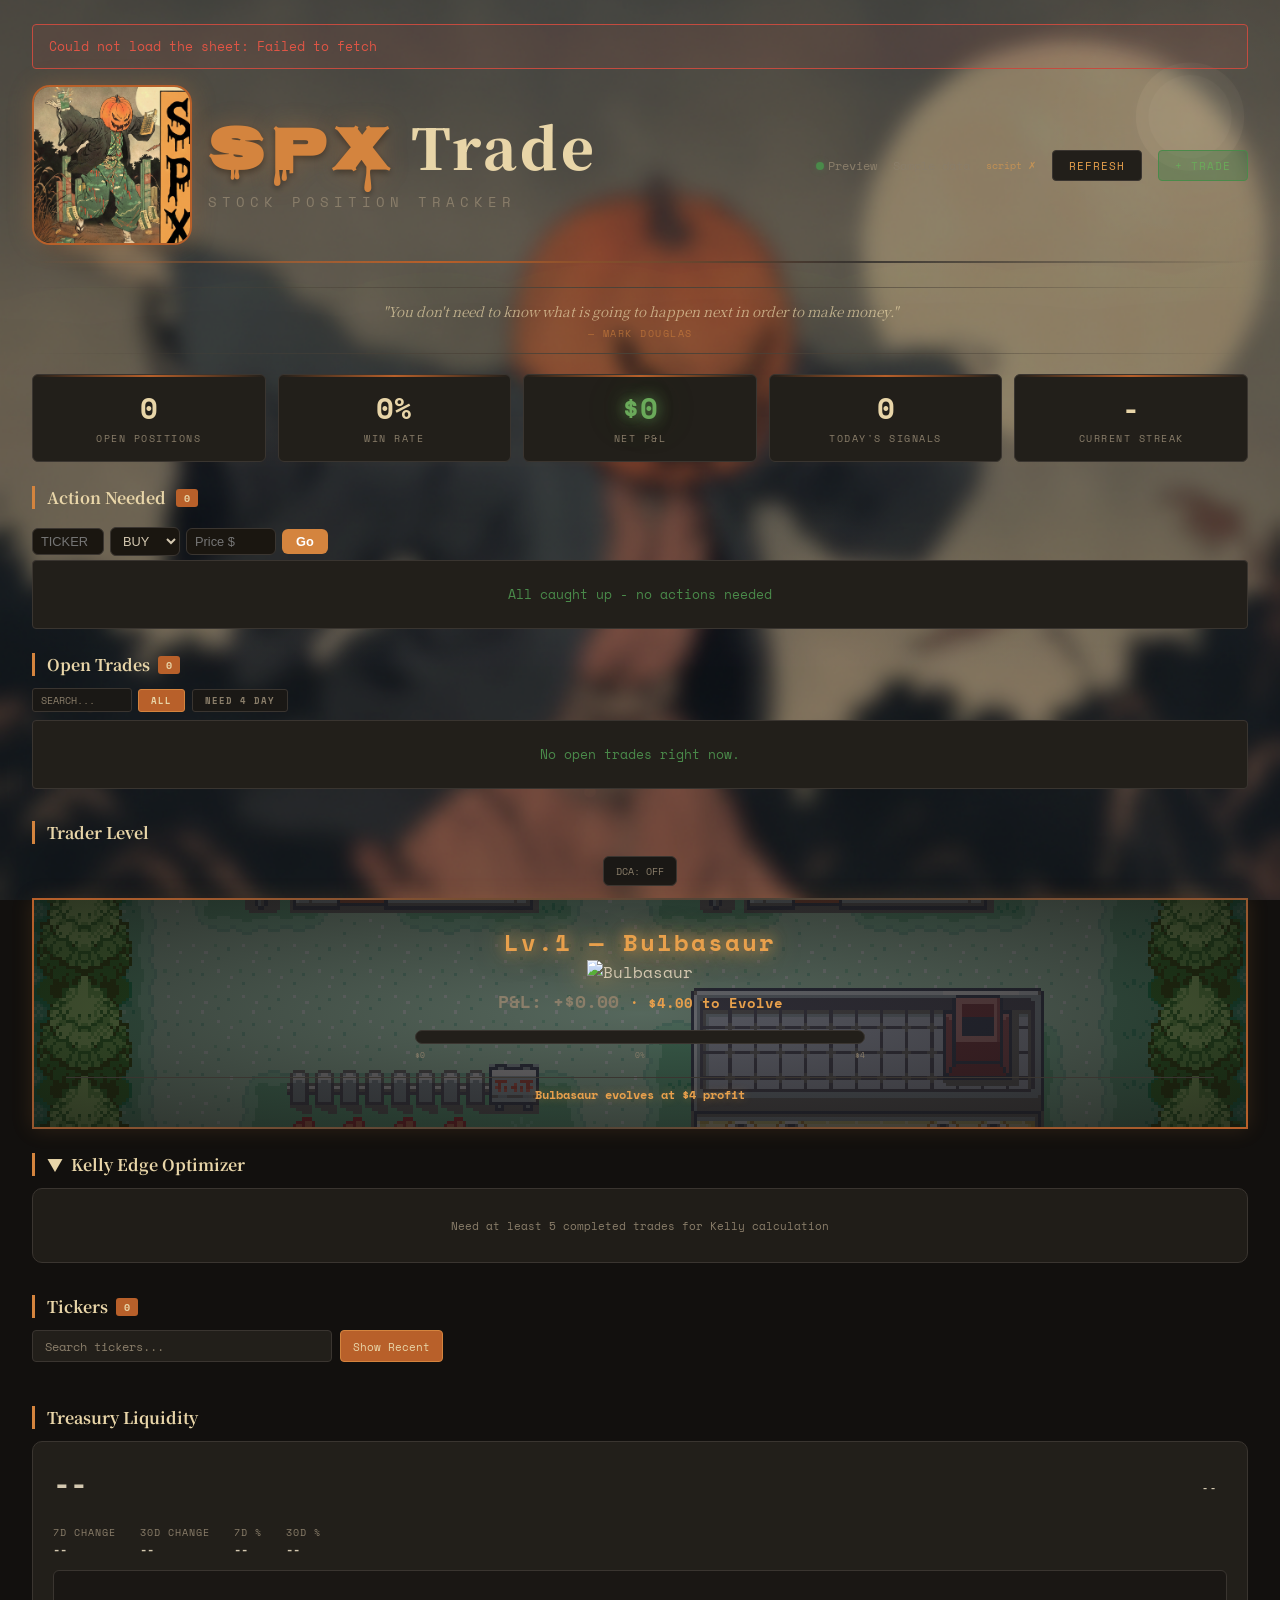
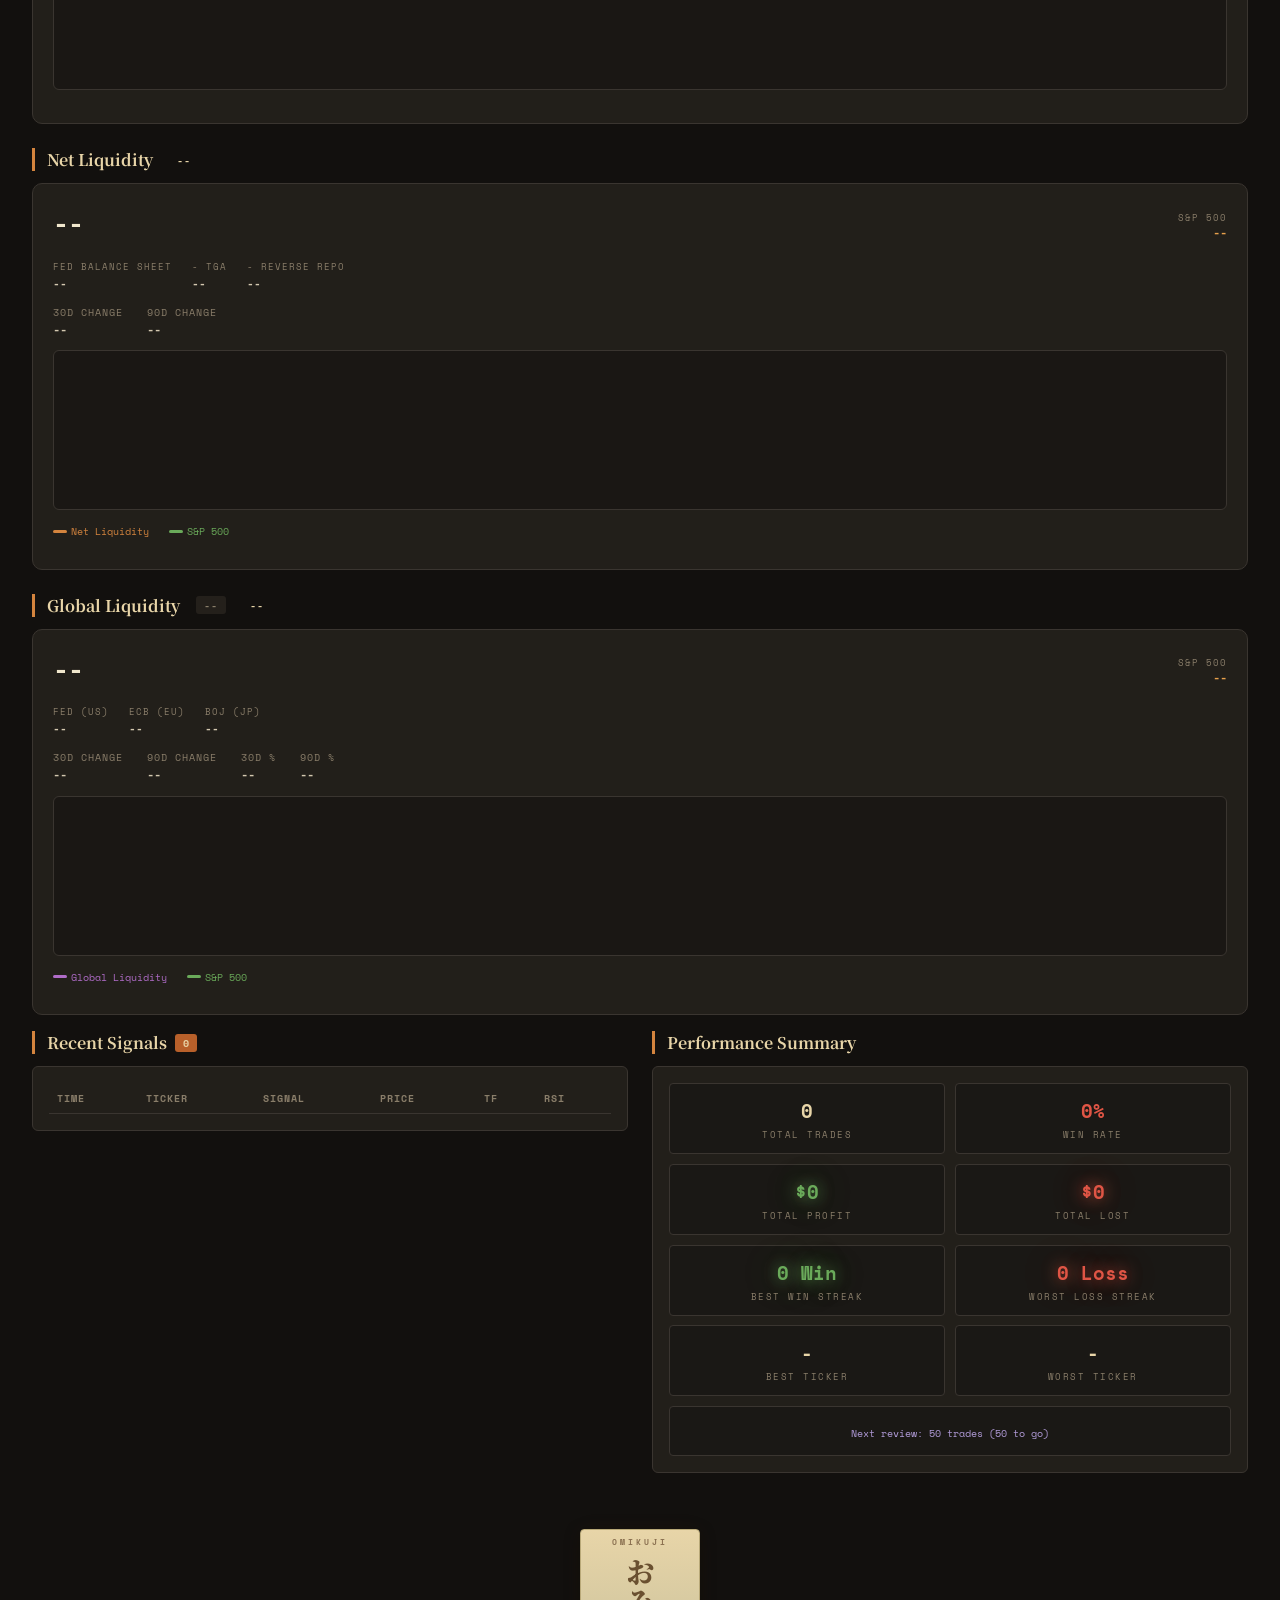
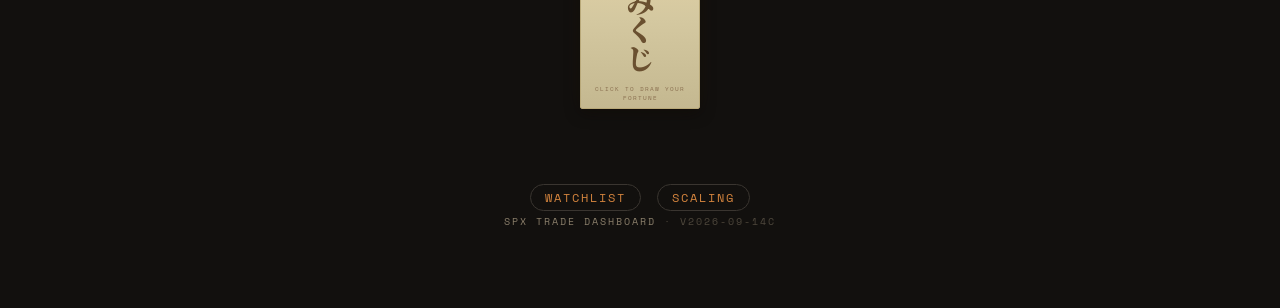
==== commit 771be53c: "Update SPX dashboard to v2026-09-14c — Close moves P&L Co-Authored-By: Claude Opus 4.6 (1M context) " ====
--- a/index.html
+++ b/index.html
@@ -180,7 +180,7 @@
             <span class="status-live"><span class="status-dot loading" id="statusDot"></span><span id="statusText">Connecting...</span></span>
             <span class="status-live" id="lastUpdate"></span>
             <span class="status-live" id="scriptVersion" style="opacity:0.6;font-size:0.6rem"></span>
-            <button class="refresh-btn" onclick="fetchData()">Refresh</button>
+            <button class="refresh-btn" onclick="fetchData(true)" title="Re-read the sheet, bypassing the script cache">Refresh</button>
             <button class="refresh-btn" onclick="showAddTradeModal()" style="background:rgba(34,120,60,0.3);border-color:var(--green-candle);color:var(--green-bright)">+ Trade</button>
         </div>
     </div>
@@ -245,8 +245,6 @@
     <div class="open-trades-filters">
         <input type="text" class="ot-search" id="otSearch" placeholder="Search..." oninput="filterOpenTrades()">
         <button class="filter-btn active" onclick="setOpenFilter('all',this)">All</button>
-        <button class="filter-btn" onclick="setOpenFilter('no-0x0',this)">No OxO</button>
-        <button class="filter-btn" onclick="setOpenFilter('no-tp',this)">No TP</button>
         <button class="filter-btn need-4day-btn" onclick="setOpenFilter('need-4day',this)">Need 4 Day</button>
     </div>
     <div class="action-list" id="openTradesList" style="max-height:420px;overflow-y:auto">
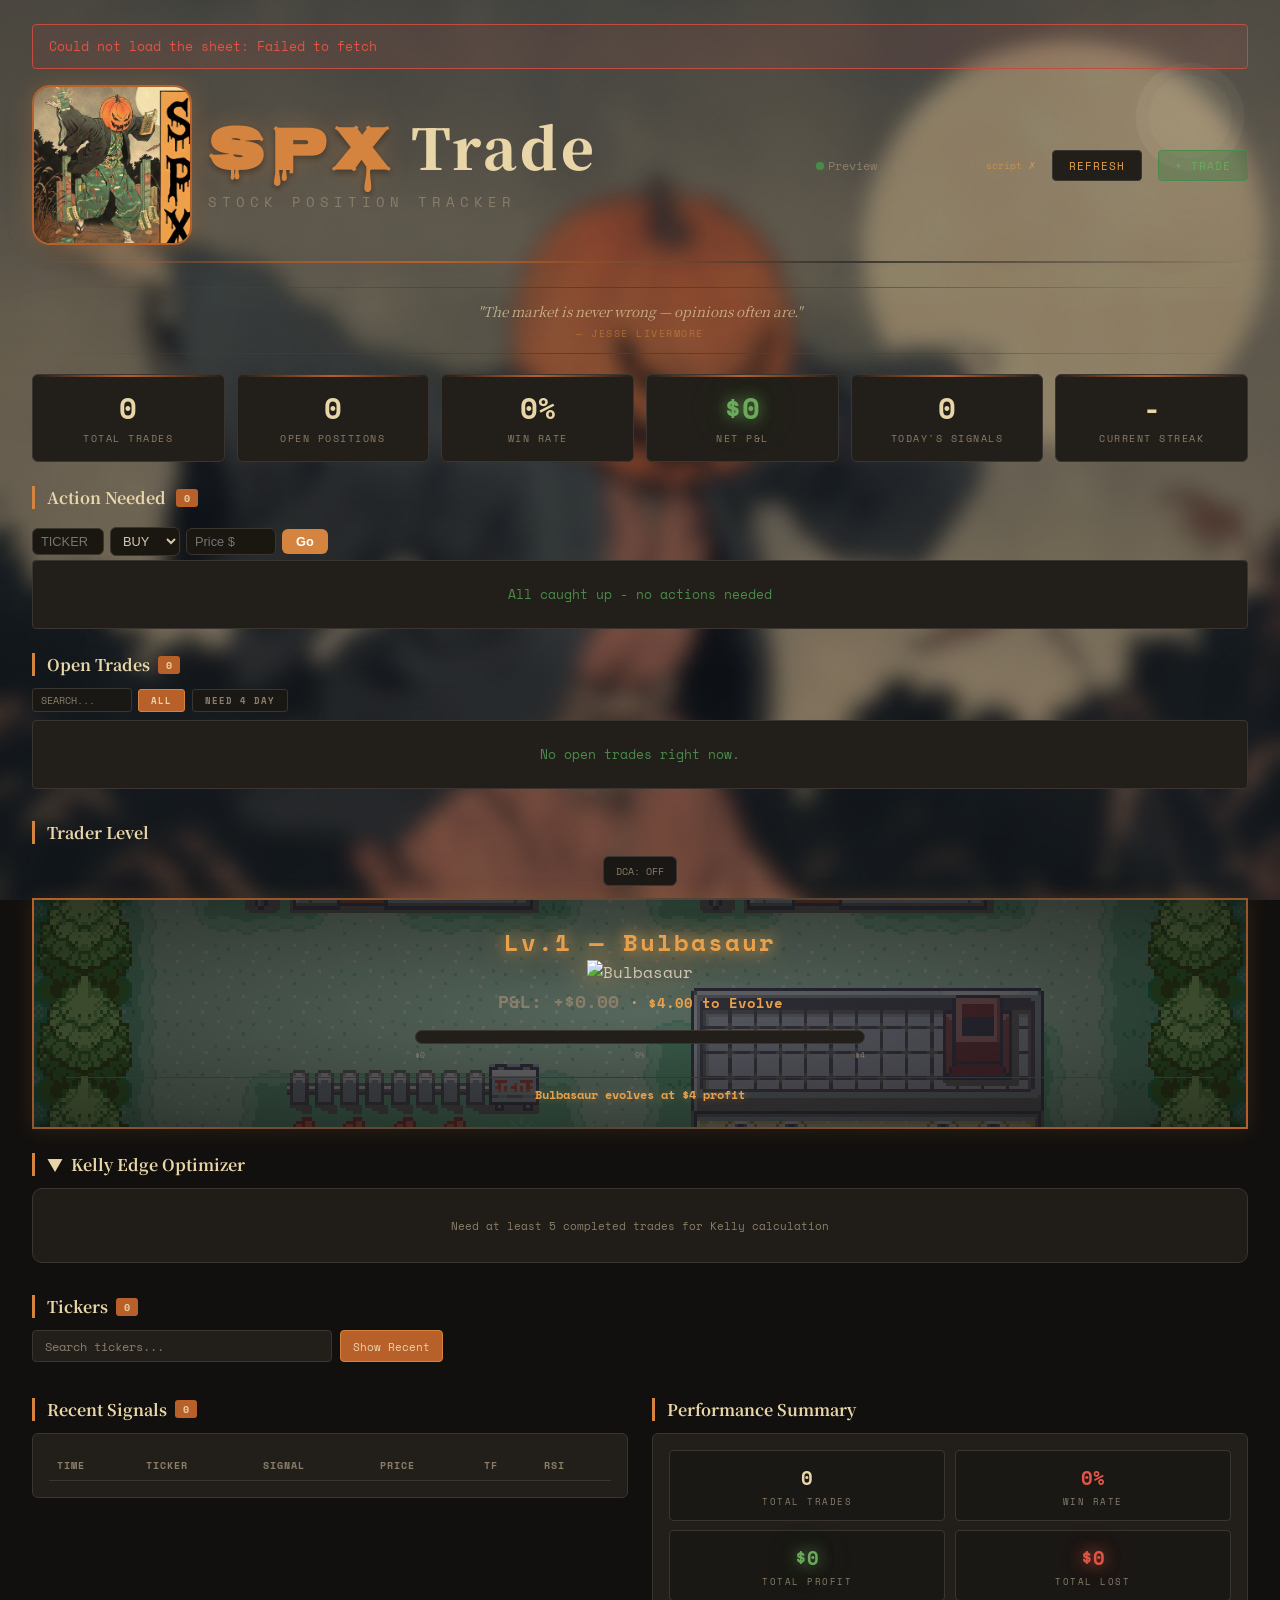
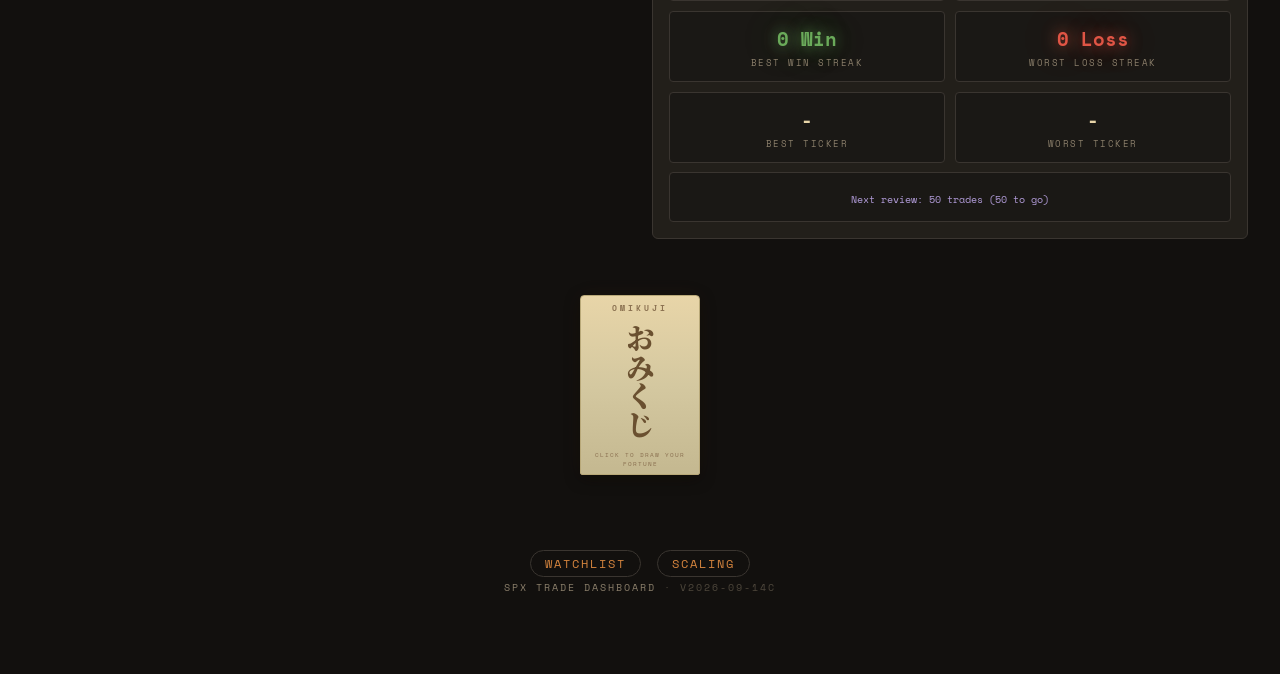
==== commit 65c5ecce: "Add Total Trades to quick stats bar; bump SW to v131 Co-Authored-By: Claude Opus 5 (1M context) <nor" ====
--- a/index.html
+++ b/index.html
@@ -203,6 +203,10 @@
     <!-- Quick Stats Bar -->
     <div class="stats-bar" id="statsBar">
         <div class="stat-card">
+            <div class="stat-value" id="statTrades">-</div>
+            <div class="stat-label">Total Trades</div>
+        </div>
+        <div class="stat-card">
             <div class="stat-value" id="statOpen">-</div>
             <div class="stat-label">Open Positions</div>
         </div>
--- a/styles.css
+++ b/styles.css
@@ -880,69 +880,24 @@
     background: rgba(232,84,84,0.08);
     font-size: 0.6rem;
 }
-.kelly-sizes-grid {
-    display: flex; flex-wrap: wrap; gap: 0.5rem;
-    justify-content: center; margin-top: 0.6rem;
-}
-.kelly-size-card {
-    display: flex; flex-direction: column; align-items: center;
-    padding: 0.4rem 0.7rem; border-radius: 10px;
-    border: 1px solid var(--border); background: var(--bg-dark);
-    min-width: 90px;
-}
-.kelly-size-card.half-k {
-    border-color: var(--pumpkin);
-    background: rgba(212,132,62,0.1);
-}
-.kelly-size-card.quarter-k {
-    border-color: #f5c842;
-    background: rgba(245,200,66,0.08);
-}
-.kelly-size-card.eighth-k {
-    border-color: #e85454;
-    background: rgba(232,84,84,0.08);
-}
-.kelly-size-card.sixteenth-k {
-    border-color: #b388ff;
-    background: rgba(179,136,255,0.08);
-}
-.kelly-size-card.thirtysecond-k {
-    border-color: #4dd0e1;
-    background: rgba(77,208,225,0.08);
-}
-.kelly-size-card.sixtyfourth-k {
-    border-color: #66bb6a;
-    background: rgba(102,187,106,0.08);
-}
-.kelly-size-card.onetwentyeighth-k {
-    border-color: #ffa726;
-    background: rgba(255,167,38,0.08);
-}
-.kelly-size-card.twofiftysixth-k {
-    border-color: #ef5350;
-    background: rgba(239,83,80,0.08);
-}
-.kelly-size-label {
-    font-size: 0.5rem; text-transform: uppercase;
-    letter-spacing: 1px; color: var(--text-dim);
-    margin-bottom: 0.15rem;
-}
-.kelly-size-val {
-    font-size: 1.1rem; font-weight: 700;
-    font-family: 'Space Mono', monospace;
-}
-.kelly-size-card.half-k .kelly-size-val { color: var(--pumpkin-glow); }
-.kelly-size-card.quarter-k .kelly-size-val { color: #f5c842; }
-.kelly-size-card.eighth-k .kelly-size-val { color: #e85454; }
-.kelly-size-card.sixteenth-k .kelly-size-val { color: #b388ff; }
-.kelly-size-card.thirtysecond-k .kelly-size-val { color: #4dd0e1; }
-.kelly-size-card.sixtyfourth-k .kelly-size-val { color: #66bb6a; }
-.kelly-size-card.onetwentyeighth-k .kelly-size-val { color: #ffa726; }
-.kelly-size-card.twofiftysixth-k .kelly-size-val { color: #ef5350; }
-.kelly-size-per {
-    font-size: 0.45rem; color: var(--text-dim);
-    margin-top: 0.1rem;
-}
+/* Pokeball chip grid */
+.pokemon-sizes {
+    display: grid; grid-template-columns: repeat(4, auto); gap: 0.35rem;
+    margin-top: 0.5rem; justify-content: center;
+}
+.pokeball-svg { width: 32px; height: 32px; flex-shrink: 0; }
+.pokeball-svg .ball-top { fill: #ef5350; }
+.pokeball-svg .ball-bottom { fill: #fff; }
+.pokeball-svg .ball-line { stroke: #333; stroke-width: 1.5; fill: none; }
+.pokeball-svg .ball-center { fill: #fff; stroke: #333; stroke-width: 1.5; }
+.pokeball-svg .ball-outline { fill: none; stroke: #333; stroke-width: 1.5; }
+.pokemon-size-chip.mid { color: var(--pumpkin); border-color: var(--pumpkin); }
+.pokemon-size-chip.mud { color: #8d6e63; border-color: #8d6e63; }
+.pokemon-size-chip.dust { color: #7e57c2; border-color: #7e57c2; }
+.pokemon-size-chip.ghost { color: #546e7a; border-color: #546e7a; }
+.pokemon-size-chip.used { color: var(--text-dim); border-color: var(--border); opacity: 0.35; }
+.pokemon-size-chip.used .pokeball-svg { opacity: 0.4; filter: saturate(0); }
+.pokemon-size-chip.used .ball-amt { text-decoration: line-through; }
 
 /* ============ KELLY EDGE OPTIMIZER ============ */
 .kelly-section { margin-bottom: 1.5rem; }
@@ -1087,7 +1042,7 @@
 }
 
 /* ============ LIQUIDITY SECTION ============ */
-.liquidity-section { margin: 1.5rem 0; }
+.liquidity-section { display: none; margin: 1.5rem 0; }
 .liquidity-box {
     background: var(--bg-card);
     border: 1px solid var(--border);
@@ -1235,7 +1190,7 @@
 }
 
 /* ============ NET LIQUIDITY SECTION ============ */
-.netliq-section { margin: 1rem 0; }
+.netliq-section { display: none; margin: 1rem 0; }
 .netliq-box {
     background: var(--bg-card);
     border: 1px solid var(--border);
@@ -1357,7 +1312,7 @@
 }
 
 /* ============ GLOBAL LIQUIDITY SECTION ============ */
-.globliq-section { margin: 1rem 0; }
+.globliq-section { display: none; margin: 1rem 0; }
 .globliq-box {
     background: var(--bg-card);
     border: 1px solid var(--border);
@@ -1584,7 +1539,9 @@
     .pokemon-level-name { font-size: 1.2rem; }
     .pokemon-xp-bar { max-width: 100%; }
     .pokemon-sizes { gap: 0.3rem; }
-    .pokemon-size-chip { font-size: 0.6rem; padding: 0.2rem 0.4rem; }
+    .pokemon-size-chip { font-size: 0.6rem; padding: 0.15rem 0.4rem 0.15rem 0.2rem; }
+    .pokeball-svg { width: 20px; height: 20px; }
+    .pokemon-sizes { gap: 0.25rem; display: grid; grid-template-columns: repeat(4, auto); padding: 0 0.2rem; justify-content: center; }
     .kelly-grid { grid-template-columns: repeat(2, 1fr); gap: 0.35rem; }
     .kelly-stat .kval { font-size: 0.9rem; }
     .kelly-compare { flex-wrap: wrap; gap: 0.4rem; }
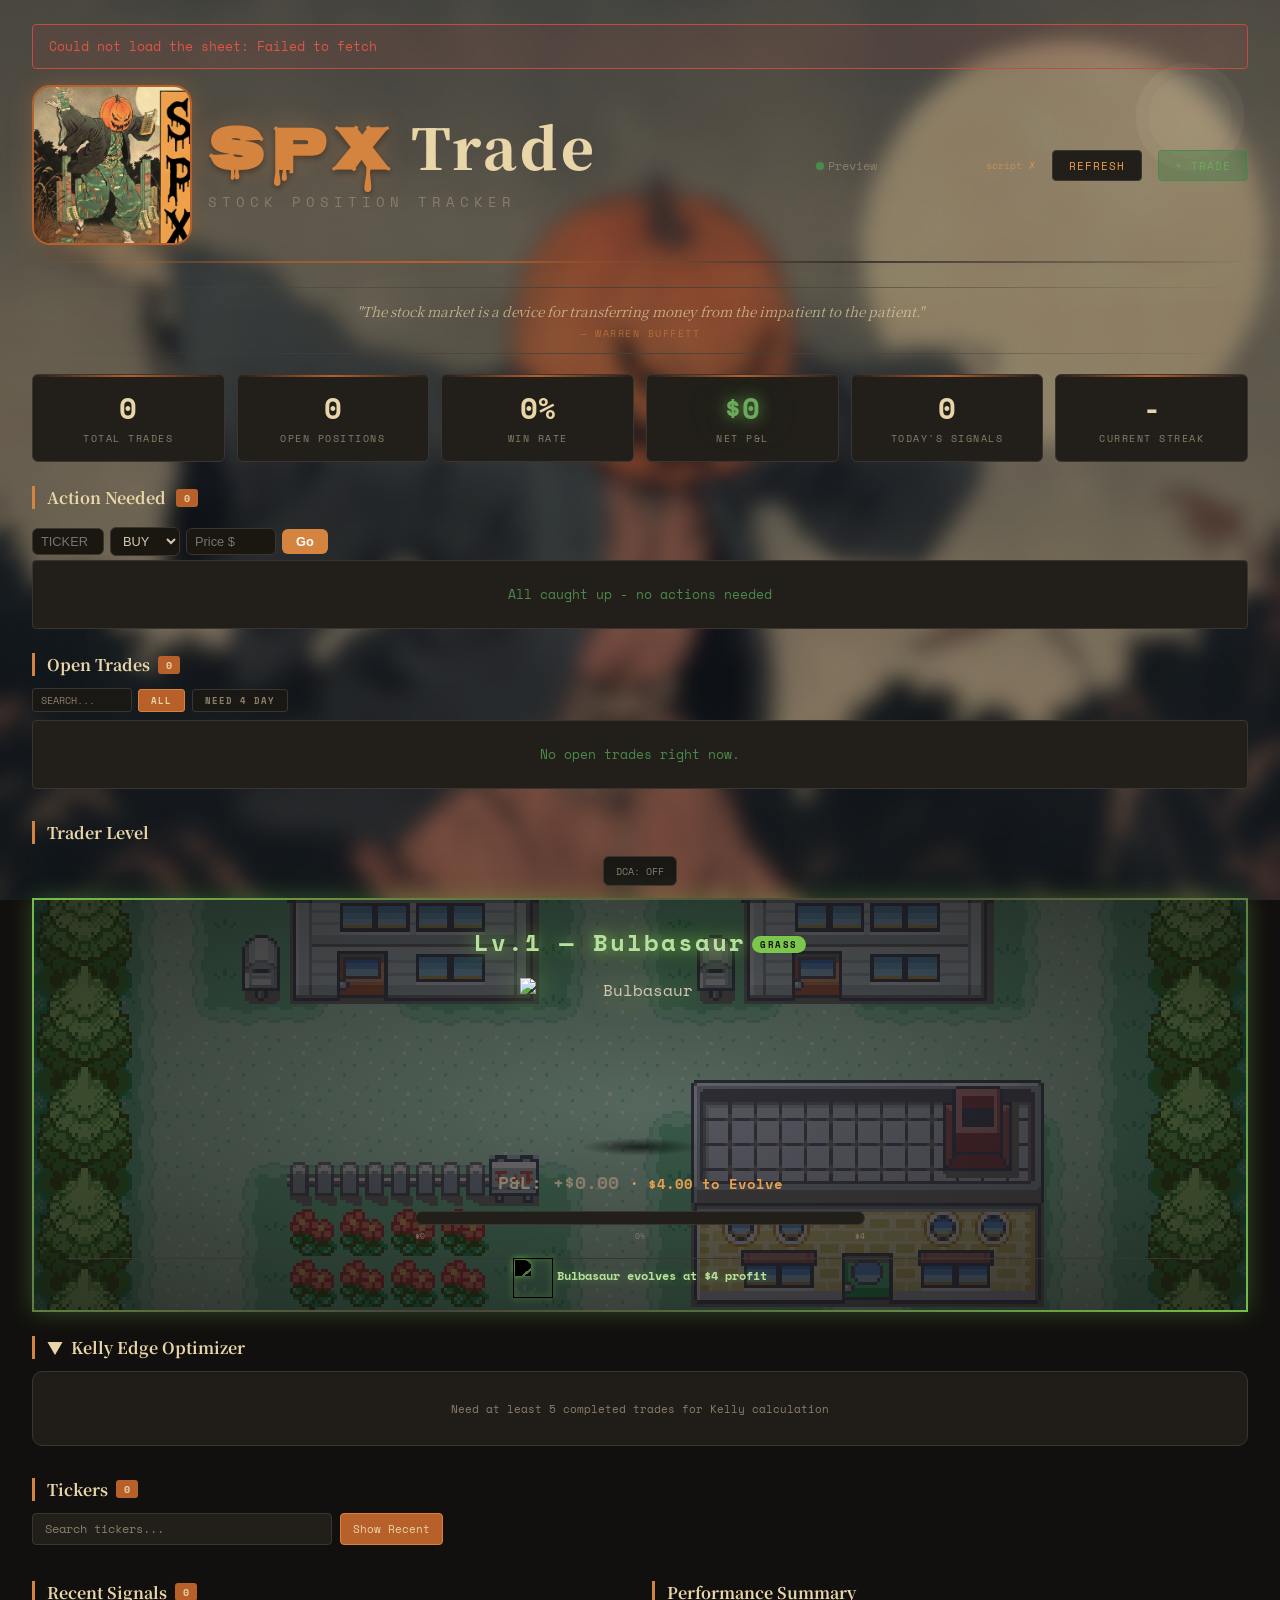
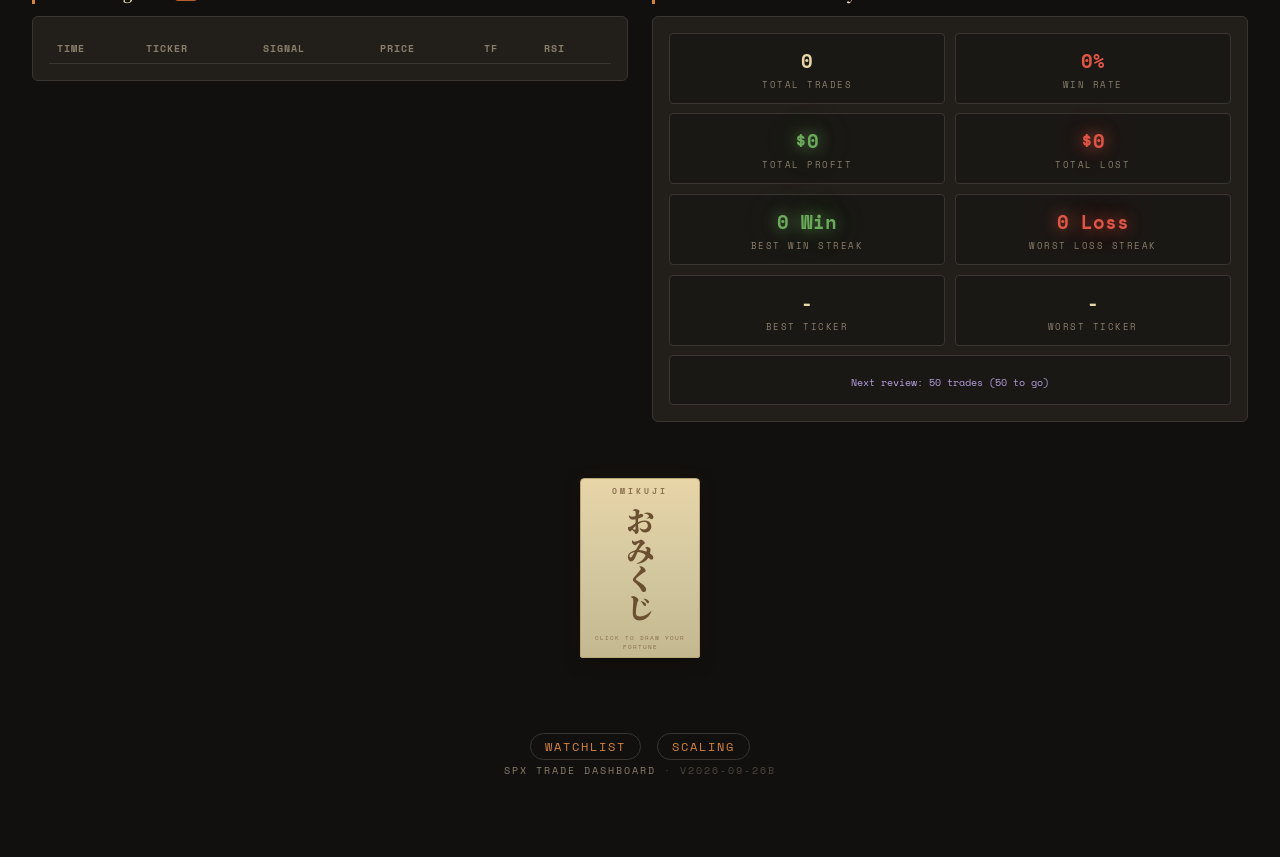
==== commit 5e0d65a9: "Pokemon card: animated sprite in its type color, next one as a silhouette, Who's-that-Pokemon level-" ====
--- a/index.html
+++ b/index.html
@@ -13,6 +13,7 @@
     <link rel="preconnect" href="https://fonts.gstatic.com" crossorigin>
     <link href="https://fonts.googleapis.com/css2?family=Nosifer&family=Noto+Serif+JP:wght@400;700;900&family=Space+Mono:wght@400;700&display=swap" rel="stylesheet">
     <link rel="stylesheet" href="styles.css">
+    <link rel="stylesheet" href="poke-fx.css">
 </head>
 <body>
 
@@ -512,6 +513,7 @@
 
 <div id="toastContainer"></div>
 
+<script src="poke-fx.js"></script>
 <script src="app.js"></script>
 <script src="liquidity.js"></script>
 
--- a/styles.css
+++ b/styles.css
@@ -885,18 +885,13 @@
     display: grid; grid-template-columns: repeat(4, auto); gap: 0.35rem;
     margin-top: 0.5rem; justify-content: center;
 }
-.pokeball-svg { width: 32px; height: 32px; flex-shrink: 0; }
-.pokeball-svg .ball-top { fill: #ef5350; }
-.pokeball-svg .ball-bottom { fill: #fff; }
-.pokeball-svg .ball-line { stroke: #333; stroke-width: 1.5; fill: none; }
-.pokeball-svg .ball-center { fill: #fff; stroke: #333; stroke-width: 1.5; }
-.pokeball-svg .ball-outline { fill: none; stroke: #333; stroke-width: 1.5; }
+.pokeball { width: 40px; height: 40px; flex-shrink: 0; image-rendering: pixelated; margin: -4px 0; }
 .pokemon-size-chip.mid { color: var(--pumpkin); border-color: var(--pumpkin); }
 .pokemon-size-chip.mud { color: #8d6e63; border-color: #8d6e63; }
 .pokemon-size-chip.dust { color: #7e57c2; border-color: #7e57c2; }
 .pokemon-size-chip.ghost { color: #546e7a; border-color: #546e7a; }
 .pokemon-size-chip.used { color: var(--text-dim); border-color: var(--border); opacity: 0.35; }
-.pokemon-size-chip.used .pokeball-svg { opacity: 0.4; filter: saturate(0); }
+.pokemon-size-chip.used .pokeball { opacity: 0.4; filter: saturate(0); }
 .pokemon-size-chip.used .ball-amt { text-decoration: line-through; }
 
 /* ============ KELLY EDGE OPTIMIZER ============ */
@@ -1540,7 +1535,7 @@
     .pokemon-xp-bar { max-width: 100%; }
     .pokemon-sizes { gap: 0.3rem; }
     .pokemon-size-chip { font-size: 0.6rem; padding: 0.15rem 0.4rem 0.15rem 0.2rem; }
-    .pokeball-svg { width: 20px; height: 20px; }
+    .pokeball { width: 20px; height: 20px; margin: 0; }
     .pokemon-sizes { gap: 0.25rem; display: grid; grid-template-columns: repeat(4, auto); padding: 0 0.2rem; justify-content: center; }
     .kelly-grid { grid-template-columns: repeat(2, 1fr); gap: 0.35rem; }
     .kelly-stat .kval { font-size: 0.9rem; }
--- a/poke-fx.css
+++ b/poke-fx.css
@@ -0,0 +1,88 @@
+/* Pokemon card effects. The same file lives in the crypto and SPX trade apps (poke-fx.js
+   sets --poke / --poke-rgb / --poke-light to the Pokemon's type color). */
+.pokemon-box, .levelup-overlay { --poke: #f0a030; --poke-rgb: 240,160,48; --poke-light: #f6c678; }
+
+/* Card: type-colored frame, name, glow and XP bar */
+.pokemon-box {
+    border-image: linear-gradient(135deg, rgba(var(--poke-rgb),0.95), var(--border-light), rgba(var(--poke-rgb),0.95)) 1;
+    box-shadow: 0 0 22px rgba(var(--poke-rgb),0.3), inset 0 0 30px rgba(0,0,0,0.3);
+}
+.pokemon-box .pokemon-level-name {
+    color: var(--poke-light);
+    text-shadow: 0 0 15px rgba(var(--poke-rgb),0.9), 0 0 30px rgba(var(--poke-rgb),0.45);
+}
+.poke-type-badge {
+    display: inline-block; vertical-align: middle;
+    margin-left: 0.4rem; padding: 0.12rem 0.5rem;
+    border-radius: 10px; background: var(--poke); color: #111;
+    font-size: 0.55rem; font-weight: 900; letter-spacing: 1.5px;
+    text-transform: uppercase; text-shadow: none;
+}
+.pokemon-box .pokemon-xp-fill {
+    background: linear-gradient(90deg, rgba(var(--poke-rgb),0.6), var(--poke-light));
+    box-shadow: 0 0 10px rgba(var(--poke-rgb),0.9), 0 0 20px rgba(var(--poke-rgb),0.3);
+}
+.pokemon-box .pokemon-next-evolve { color: var(--poke-light); text-shadow: 0 0 8px rgba(var(--poke-rgb),0.45); }
+
+/* The Pokemon itself: animated sprite that bobs over its shadow */
+.poke-stage {
+    position: relative;
+    display: flex; align-items: flex-end; justify-content: center;
+    height: 200px; margin: 0.3rem 0 0.2rem;
+}
+.pokemon-box .pokemon-sprite {
+    position: relative; z-index: 1;
+    width: 240px; height: 170px; margin: 0 0 16px;
+    object-fit: contain; image-rendering: pixelated;
+    filter: drop-shadow(0 0 14px rgba(var(--poke-rgb),0.9));
+    animation: pokeFloat 2.4s ease-in-out infinite;
+}
+.poke-ground {
+    position: absolute; bottom: 8px; left: 50%;
+    width: 120px; height: 18px; margin-left: -60px;
+    border-radius: 50%;
+    background: radial-gradient(ellipse, rgba(0,0,0,0.65), transparent 70%);
+    animation: pokeGround 2.4s ease-in-out infinite;
+}
+@keyframes pokeFloat { 0%, 100% { transform: translateY(0); } 50% { transform: translateY(-10px); } }
+@keyframes pokeGround { 0%, 100% { transform: scaleX(1); opacity: 0.9; } 50% { transform: scaleX(0.7); opacity: 0.5; } }
+
+/* "Who's that Pokemon?": the next one as a silhouette */
+.poke-next-shadow {
+    width: 40px; height: 40px; margin: -10px 0.3rem -12px 0;
+    vertical-align: middle; image-rendering: pixelated;
+    filter: brightness(0) drop-shadow(0 0 3px rgba(var(--poke-rgb),0.9));
+}
+
+/* Level-up: silhouette first, then the flash and the Pokemon in color with confetti */
+.levelup-overlay {
+    overflow: hidden;
+    background: radial-gradient(circle at 50% 45%, rgba(var(--poke-rgb),0.4), transparent 60%), rgba(0,0,0,0.92);
+}
+.levelup-overlay .levelup-pokemon {
+    width: 190px; height: 170px; object-fit: contain;
+    filter: drop-shadow(0 0 20px rgba(var(--poke-rgb),1)) drop-shadow(0 0 40px rgba(var(--poke-rgb),0.4));
+}
+.levelup-overlay.poke-hidden .levelup-pokemon { filter: brightness(0) drop-shadow(0 0 14px #fff); }
+.levelup-overlay.poke-hidden .levelup-pokename,
+.levelup-overlay.poke-hidden .levelup-detail,
+.levelup-overlay.poke-hidden .levelup-sizes { visibility: hidden; }
+.levelup-overlay.poke-hidden .levelup-title { font-size: clamp(1.1rem, 5.4vw, 2rem); letter-spacing: 2px; }
+.levelup-overlay .levelup-pokename { color: var(--poke-light); text-shadow: 0 0 14px rgba(var(--poke-rgb),0.9); }
+.poke-confetti {
+    position: absolute; top: -14px;
+    width: 8px; height: 13px; border-radius: 2px;
+    pointer-events: none;
+    animation: pokeConfettiFall linear forwards;
+}
+@keyframes pokeConfettiFall { to { transform: translateY(110vh) rotate(720deg); } }
+
+@media (max-width: 768px) {
+    .poke-stage { height: 150px; }
+    .pokemon-box .pokemon-sprite { width: 180px; height: 125px; margin-bottom: 12px; }
+    .poke-ground { width: 90px; height: 14px; margin-left: -45px; }
+}
+@media (prefers-reduced-motion: reduce) {
+    .pokemon-box .pokemon-sprite, .poke-ground { animation: none; }
+    .poke-confetti { display: none; }
+}
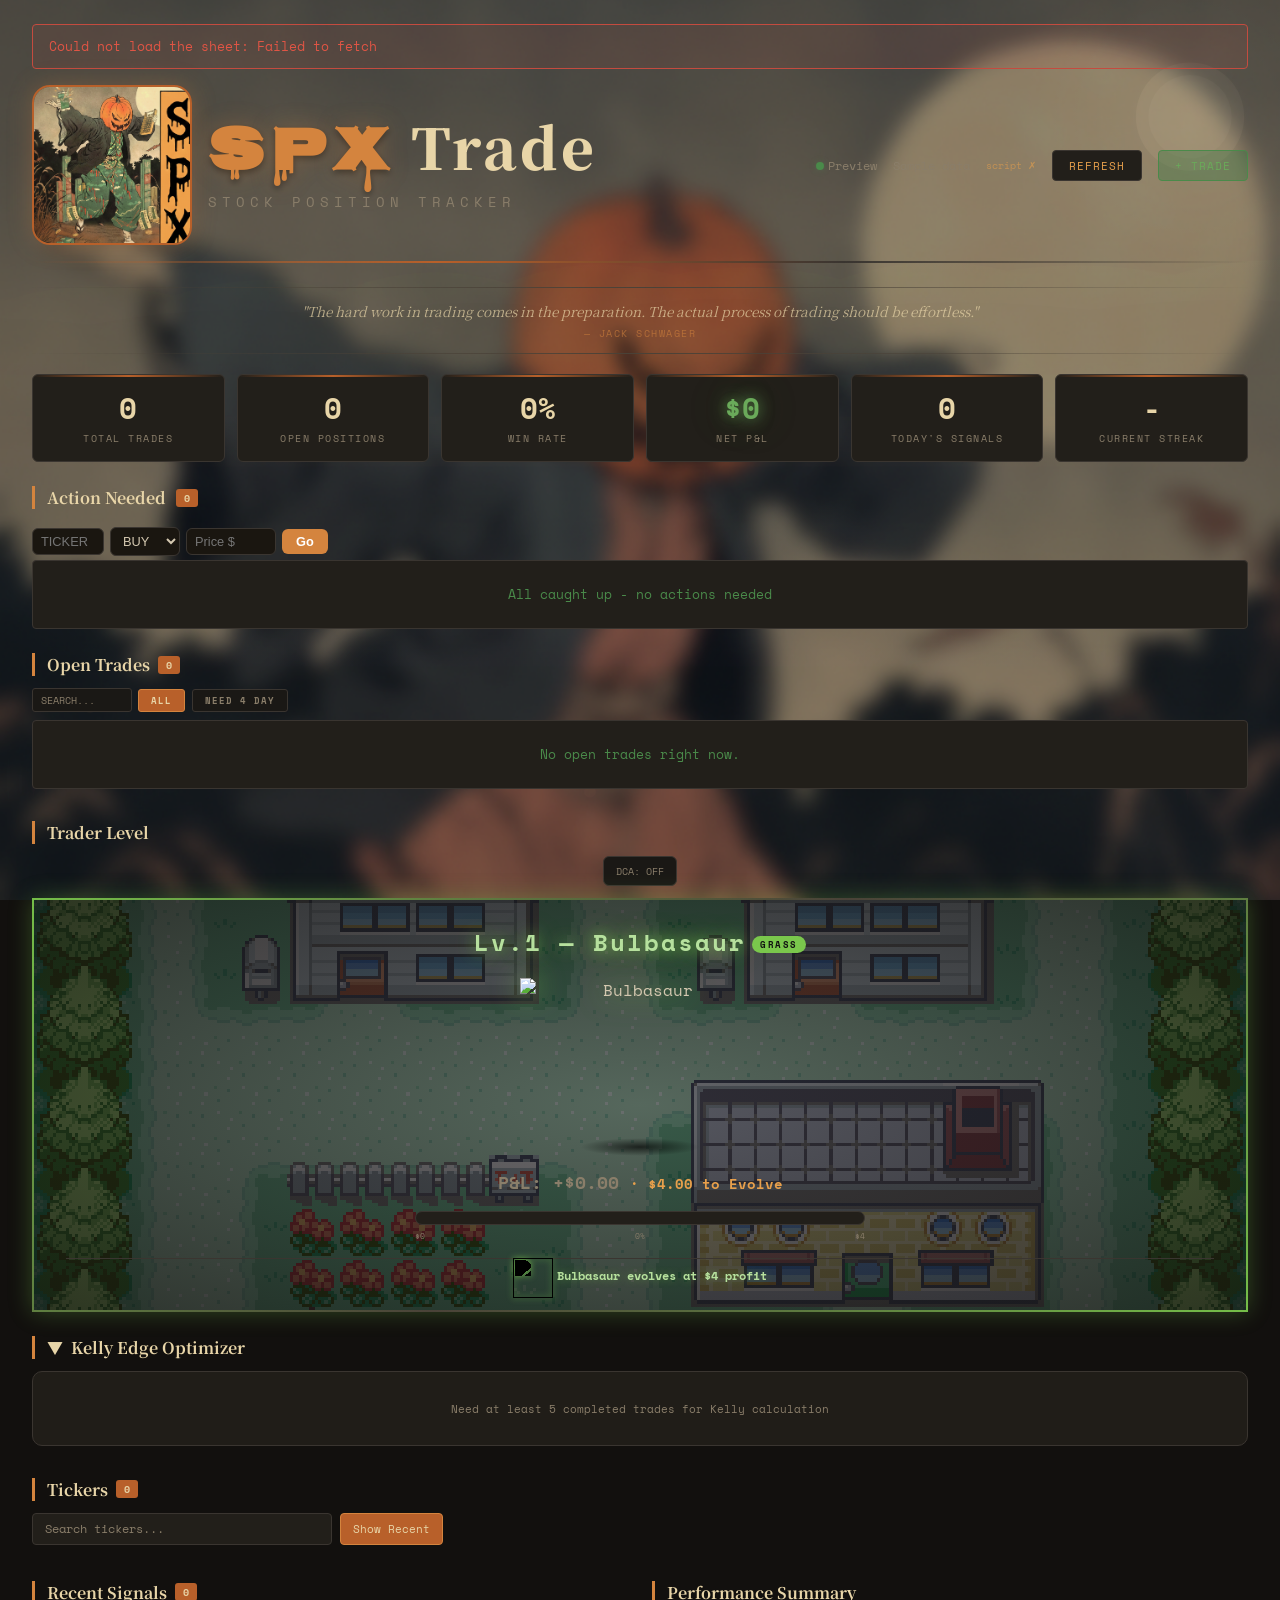
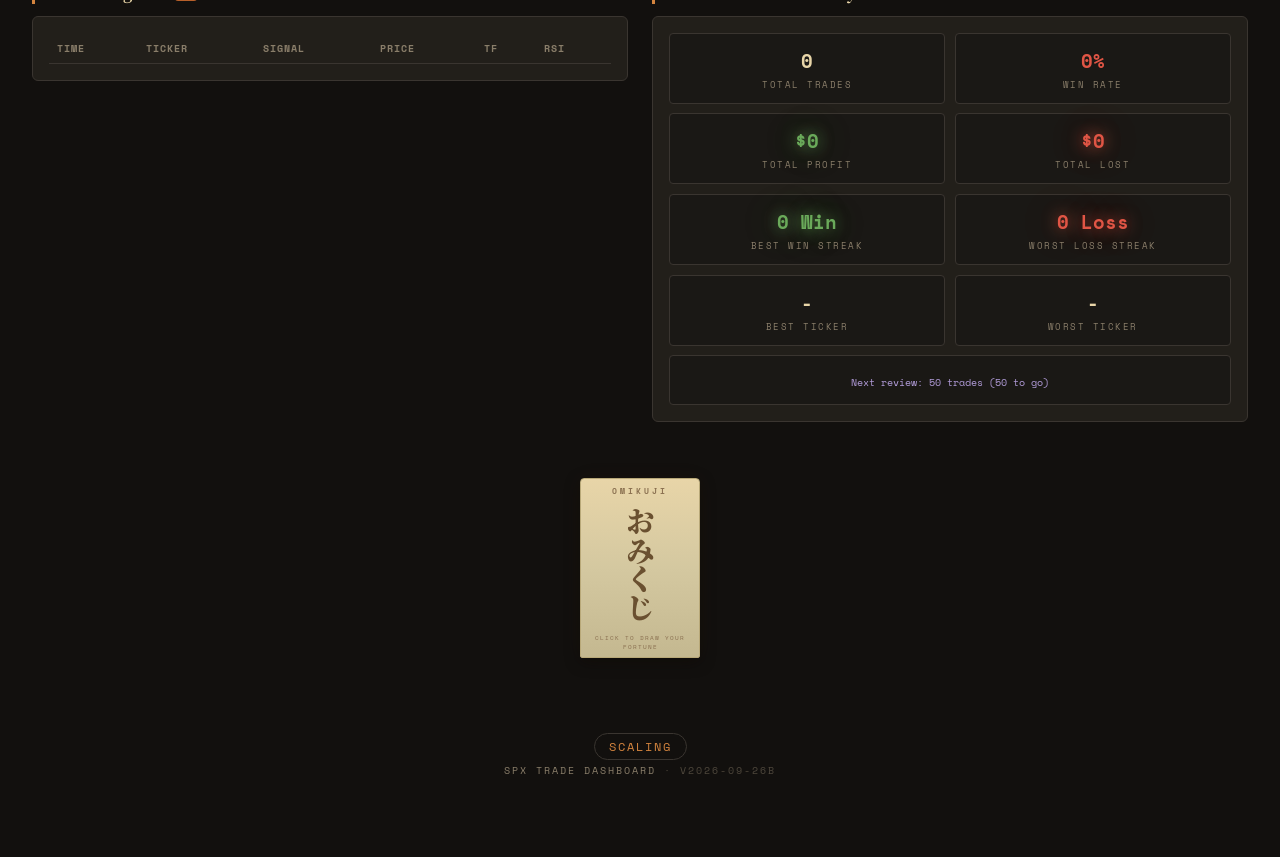
==== commit 8a76a494: "Remove Enter at label, phase text, and Watchlist footer link; bump SW to v143 Co-Authored-By: Claude" ====
--- a/index.html
+++ b/index.html
@@ -504,7 +504,6 @@
 
     <div class="footer">
         <div style="margin-bottom:8px">
-            <a href="watchlist.html" style="color:var(--pumpkin);text-decoration:none;font-size:0.75rem;border:1px solid var(--border);padding:4px 14px;border-radius:14px;margin:0 4px">Watchlist</a>
             <a href="scaling-guide.html" style="color:var(--pumpkin);text-decoration:none;font-size:0.75rem;border:1px solid var(--border);padding:4px 14px;border-radius:14px;margin:0 4px">Scaling</a>
         </div>
         SPX Trade Dashboard <span id="dashVersion" style="opacity:0.5"></span>
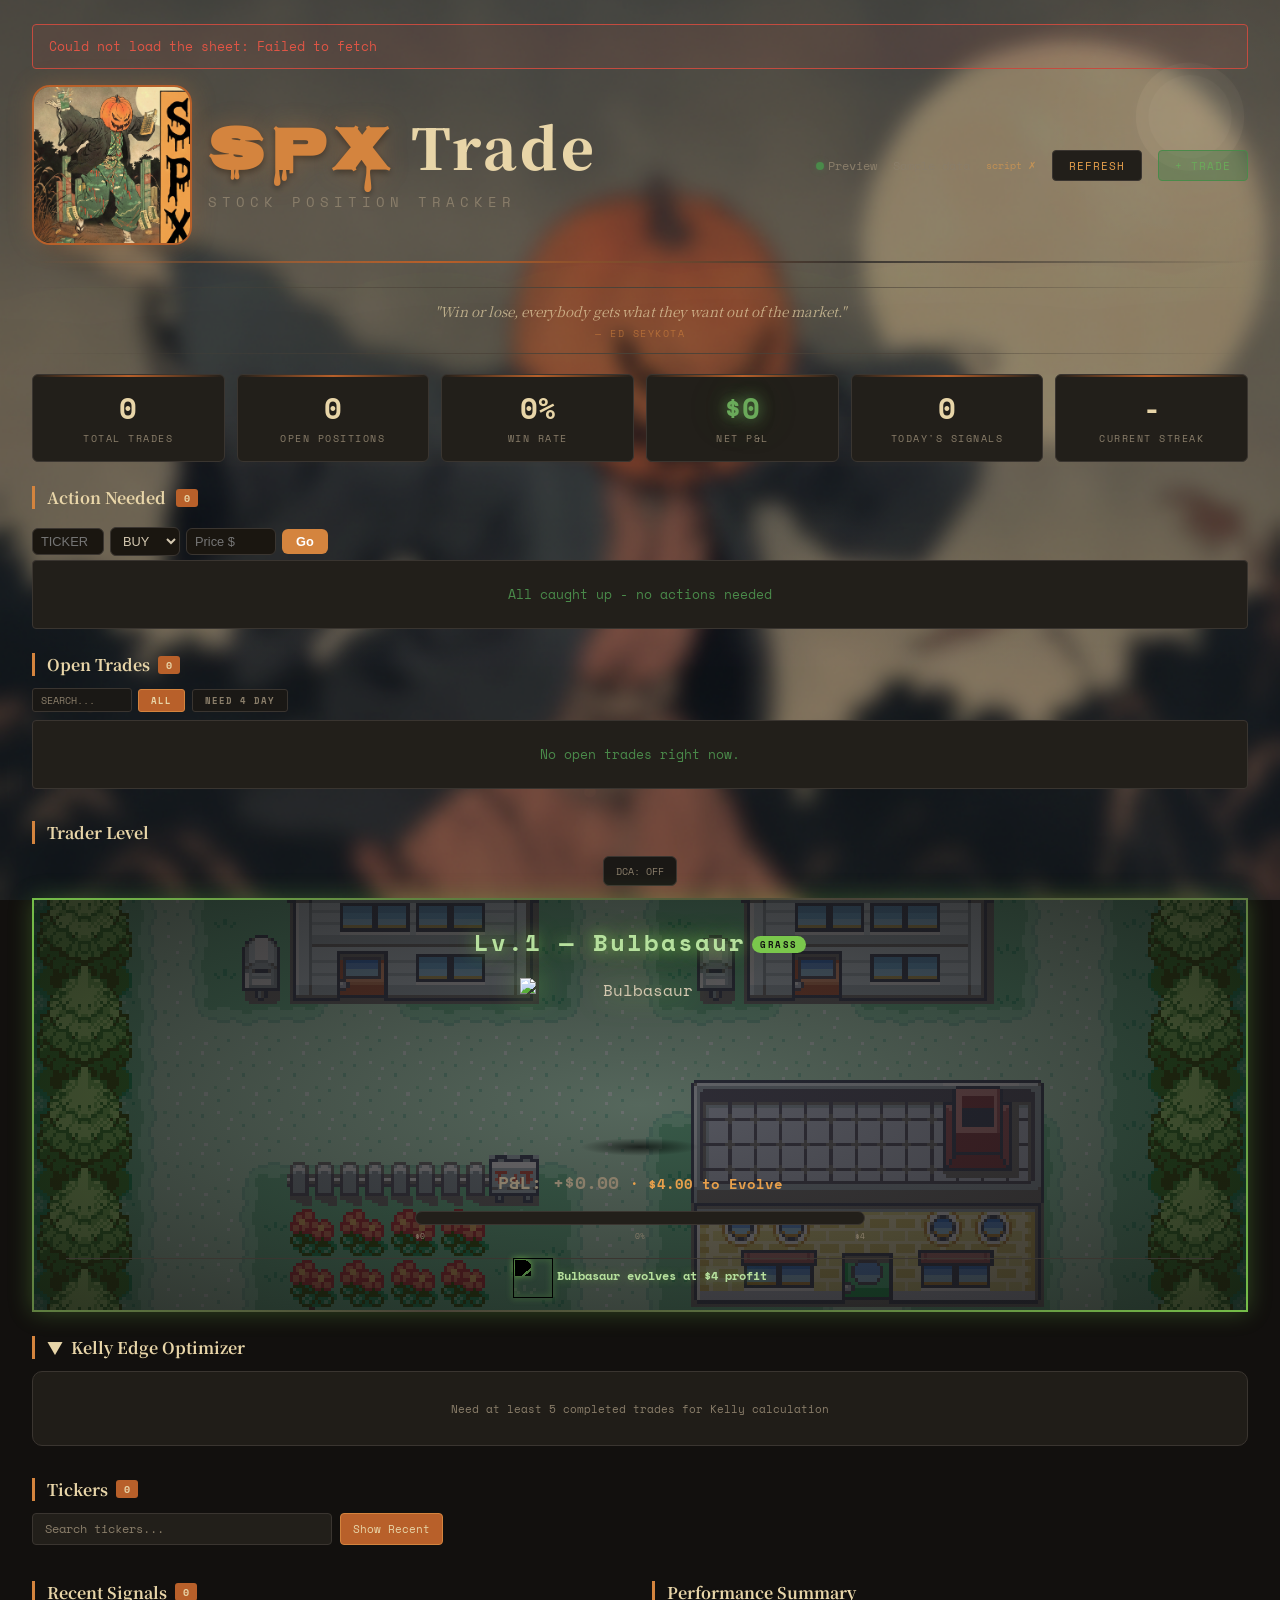
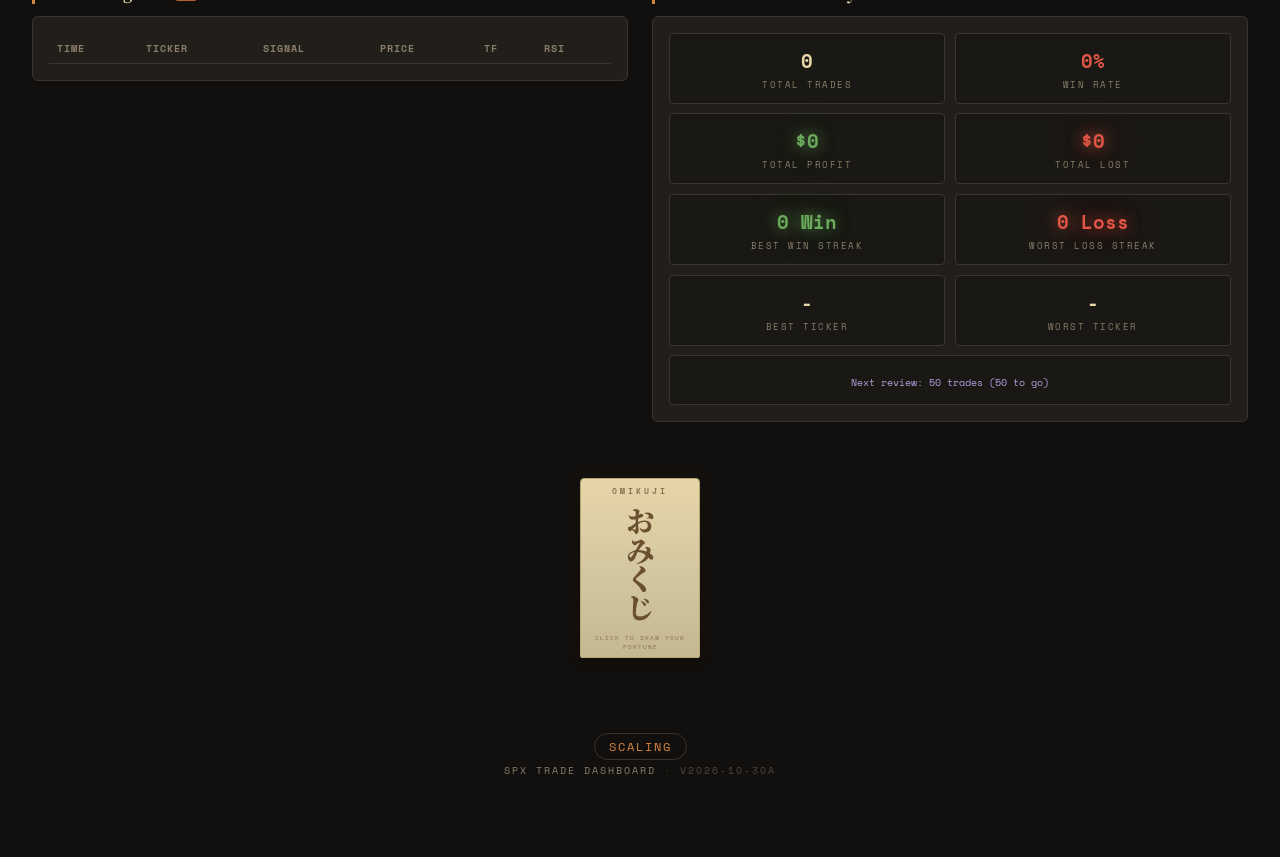
==== commit ebad2d6b: "Open Trades: 'Move these stops on Bitunix' box BreakevenBot's moving stop can't change US stock stop" ====
--- a/index.html
+++ b/index.html
@@ -247,6 +247,7 @@
 
     <!-- Open Trades -->
     <div class="section-header">Open Trades <span class="count" id="openCount">0</span></div>
+    <div id="moveStopsBox" class="move-stops" style="display:none"></div>
     <div class="open-trades-filters">
         <input type="text" class="ot-search" id="otSearch" placeholder="Search..." oninput="filterOpenTrades()">
         <button class="filter-btn active" onclick="setOpenFilter('all',this)">All</button>
--- a/styles.css
+++ b/styles.css
@@ -368,6 +368,22 @@
     border-color: var(--green-candle);
 }
 .action-btn.entered:hover { background: var(--green-candle); color: var(--cream); }
+/* Signal + open-trade buttons in the crypto Trade app's colors (its :root values) */
+.action-btn.tb-open, .action-btn.tb-zero { background: #1a3a36; color: #4dd0c4; border-color: #26a69a; }
+.action-btn.tb-open:hover, .action-btn.tb-zero:hover { background: #26a69a; color: #e8f0f8; }
+.action-btn.tb-skip, .action-btn.tb-closed { background: #132438; color: #6a8aaa; border-color: #1e3a5f; }
+.action-btn.tb-skip:hover, .action-btn.tb-closed:hover { background: #1e3a5f; color: #c8d8e8; }
+.action-btn.tb-stop { background: #3a1a1a; color: #ff6b6b; border-color: #ef5350; }
+.action-btn.tb-stop:hover { background: #ef5350; color: #e8f0f8; }
+.action-btn.tb-clock { background: rgba(30, 58, 95, 0.3); color: #6a8aaa; border-color: rgba(30, 58, 95, 0.5); font-size: 0.55rem; opacity: 1; animation: none; }
+.action-btn.tb-clock:hover { background: rgba(30, 58, 95, 0.5); color: #c8d8e8; }
+.action-btn.tb-clock.warn { background: rgba(255, 160, 0, 0.15); color: #ffa000; border-color: #ffa000; }
+.action-btn.tb-clock.overdue { background: rgba(255, 80, 80, 0.15); color: #ff6b6b; border-color: #ef5350; animation: tbClockGlow 1.5s ease-in-out infinite alternate; }
+@keyframes tbClockGlow {
+    0%, 100% { box-shadow: 0 0 12px rgba(74, 158, 255, 0.3), 0 0 30px rgba(74, 158, 255, 0.12); border-color: #6ab4ff; }
+    50% { box-shadow: 0 0 25px rgba(74, 158, 255, 0.5), 0 0 60px rgba(74, 158, 255, 0.2); border-color: #8cc8ff; }
+}
+.action-btn:disabled { opacity: 0.5; cursor: wait; transform: none; }
 .action-btn.skipped {
     background: var(--bg-dark);
     color: var(--text-dim);
@@ -428,6 +444,16 @@
     border: 1px solid rgba(232, 160, 76, 0.5);
     text-shadow: 0 0 6px rgba(232, 160, 76, 0.7);
 }
+.new-entry-badge {
+    font-family: 'Space Mono', monospace;
+    font-size: 0.5rem; font-weight: 700;
+    padding: 1px 5px; border-radius: 3px;
+    letter-spacing: 1px;
+    color: var(--green-bright);
+    background: rgba(106, 170, 90, 0.12);
+    border: 1px solid rgba(106, 170, 90, 0.5);
+}
+.action-item.just-entered { border-left-color: var(--green-bright); }
 .filter-btn {
     font-family: 'Space Mono', monospace; font-size: 0.55rem; font-weight: 700; padding: 4px 12px;
     border-radius: 3px; border: 1px solid var(--border); background: var(--bg-dark); color: var(--text-dim);
@@ -1905,3 +1931,54 @@
     background: var(--pumpkin);
     color: white;
 }
+/* Size / Entry / P&L boxes in the crypto Trade app's colors, next to its buttons */
+.action-buttons .entry-input { background: #132438; border-color: #1e3a5f; color: #e8f0f8; }
+.action-buttons .entry-input::placeholder { color: #6a8aaa; }
+.action-buttons .entry-input:focus { border-color: #4a9eff; }
+.bx-min { font-family: 'Space Mono', monospace; font-size: 0.55rem; color: #6a8aaa; align-self: center; white-space: nowrap; }
+.bx-min.under { color: #ffa000; }
+/* By-hand order panel (SPX Open on stocks): crypto Trade app colors */
+.mo-wrap { position: fixed; inset: 0; background: rgba(0, 0, 0, 0.55); display: flex; align-items: center; justify-content: center; z-index: 9999; padding: 16px; }
+.mo-box { background: #1a2d45; border: 1px solid #1e3a5f; border-radius: 6px; padding: 14px 16px; width: 100%; max-width: 360px; font-family: 'Space Mono', monospace; color: #c8d8e8; }
+.mo-title { font-size: 0.85rem; font-weight: 700; color: #e8f0f8; margin-bottom: 4px; }
+.mo-reason { font-size: 0.6rem; color: #ff6b6b; margin-bottom: 6px; }
+.mo-hint { font-size: 0.6rem; color: #6a8aaa; margin-bottom: 10px; }
+.mo-row { display: flex; align-items: center; gap: 8px; margin: 7px 0; flex-wrap: wrap; }
+.mo-k { width: 34px; font-size: 0.65rem; font-weight: 700; color: #6a8aaa; }
+.mo-q { font-size: 0.6rem; color: #6a8aaa; }
+.mo-chip { font-family: 'Space Mono', monospace; font-size: 0.8rem; font-weight: 700; padding: 6px 10px; border-radius: 4px; border: 1px solid #1e3a5f; background: #132438; color: #e8f0f8; cursor: pointer; }
+.mo-chip:hover { border-color: #4a9eff; }
+.mo-chip.copied { background: #1a3a36; border-color: #26a69a; color: #4dd0c4; }
+.mo-chip.copied::after { content: ' \2713'; }
+.mo-btns { display: flex; gap: 8px; margin-top: 12px; }
+.mo-btns .action-btn { flex: 1; padding: 8px 12px; }
+
+/* Stops to move by hand (written by BreakevenBot, see renderMoveStops in app.js) */
+.move-stops {
+    background: var(--bg-card);
+    border: 1px solid var(--pumpkin-deep);
+    border-left: 4px solid var(--red-bright);
+    border-radius: 4px;
+    padding: 0.6rem 0.9rem;
+    margin-bottom: 0.6rem;
+}
+.move-stops-head {
+    font-family: 'Space Mono', monospace;
+    font-size: 0.7rem; font-weight: 700;
+    color: var(--red-bright);
+    margin-bottom: 0.4rem;
+    display: flex; justify-content: space-between; gap: 0.5rem; flex-wrap: wrap;
+}
+.move-stops-when { color: var(--text-dim); font-weight: 400; }
+.move-stops-when.old { color: var(--red-bright); }
+.move-stops-row {
+    display: flex; align-items: center; gap: 0.5rem; flex-wrap: wrap;
+    padding: 0.25rem 0;
+    font-size: 0.75rem;
+}
+.move-stops-row .ticker-badge {
+    background: var(--pumpkin); color: var(--bg-deep);
+    font-weight: 700; font-size: 0.6rem; padding: 2px 6px; border-radius: 3px;
+}
+.move-stops-px b { color: var(--green-bright); }
+.move-stops-why { color: var(--text-dim); font-size: 0.65rem; }
